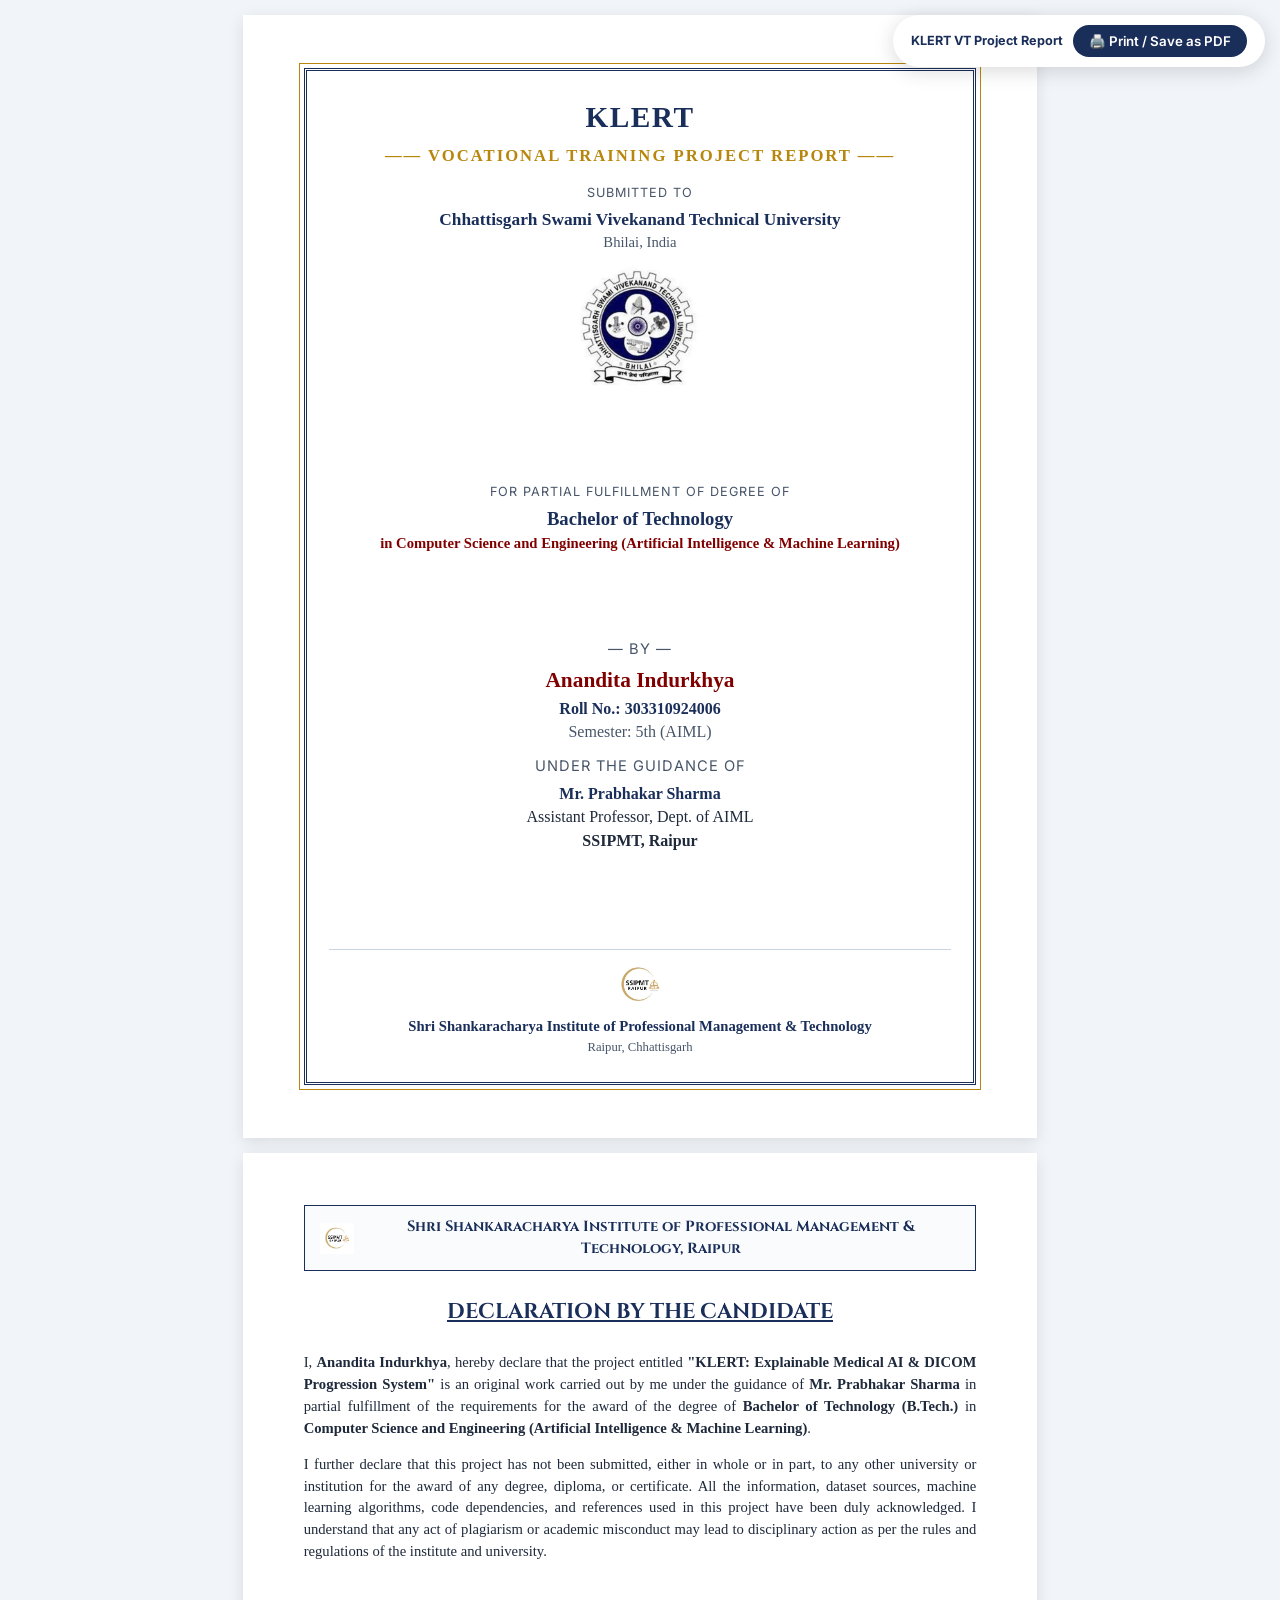
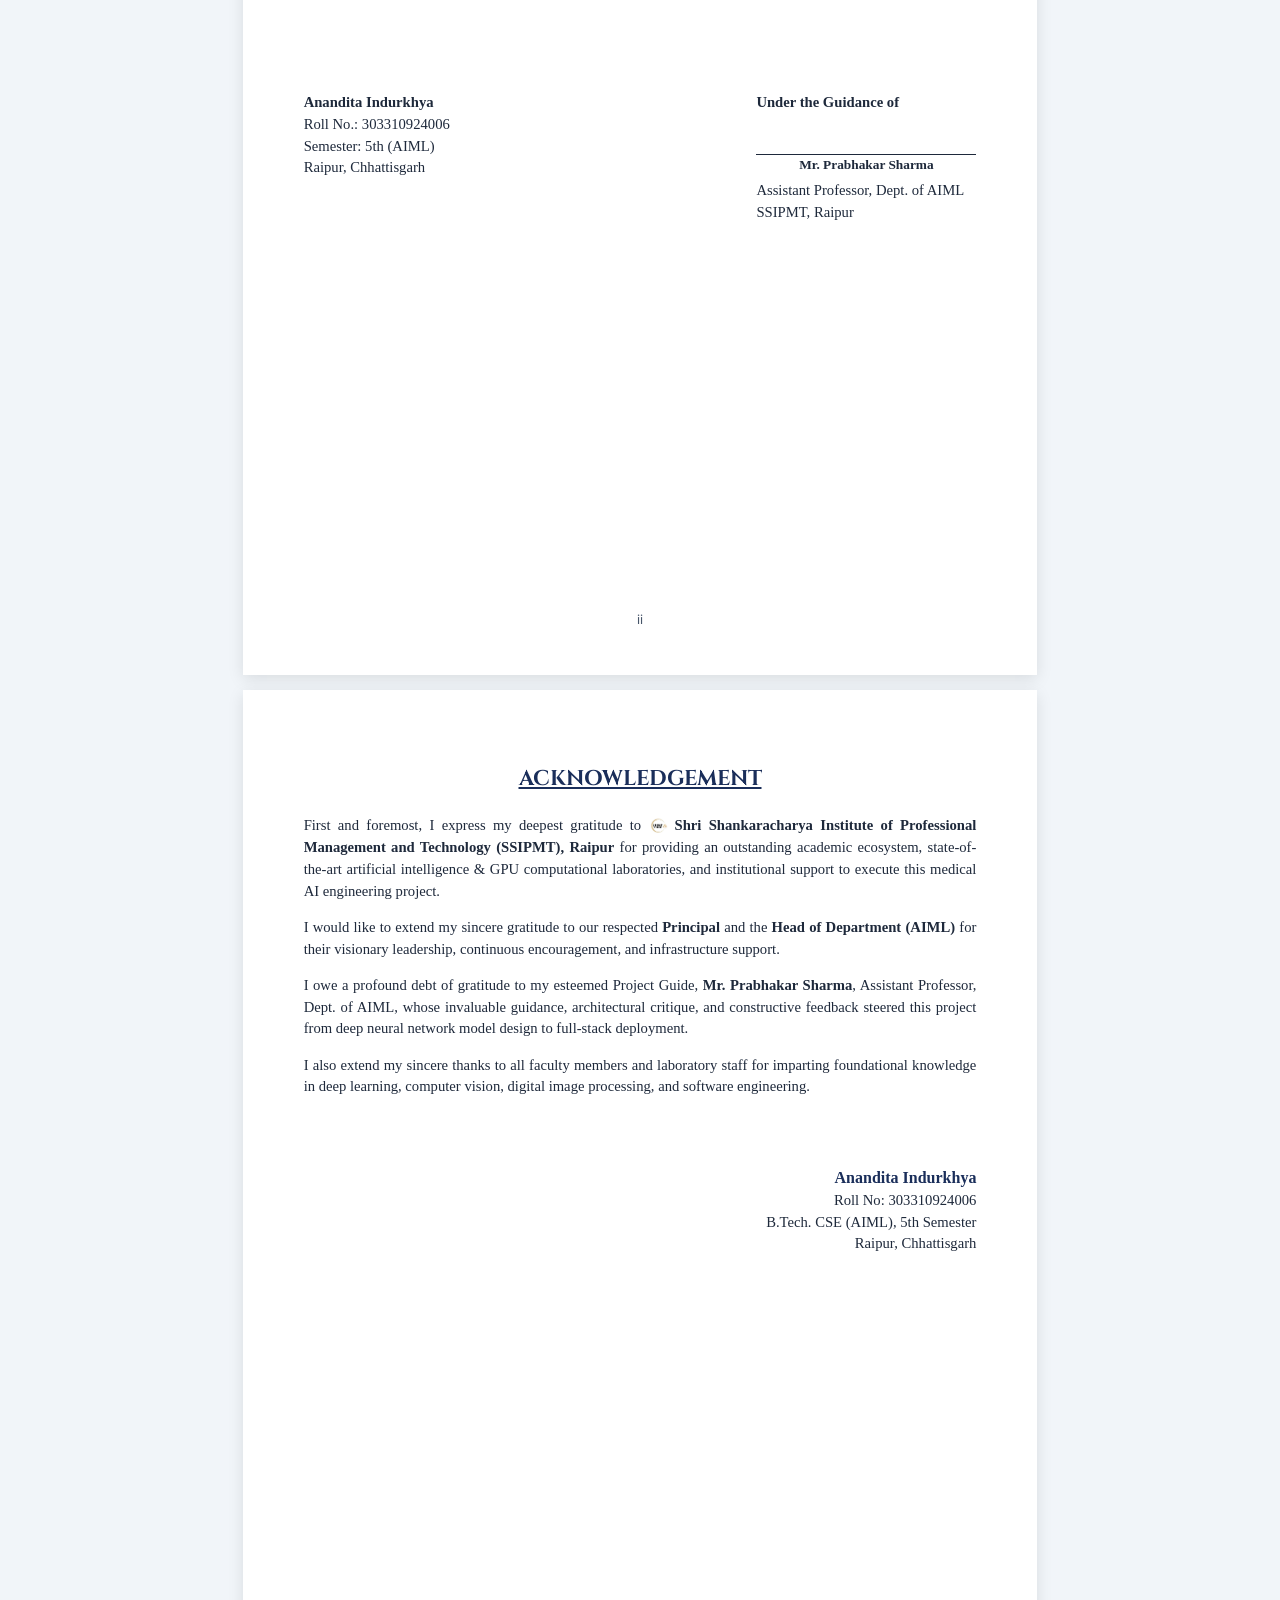
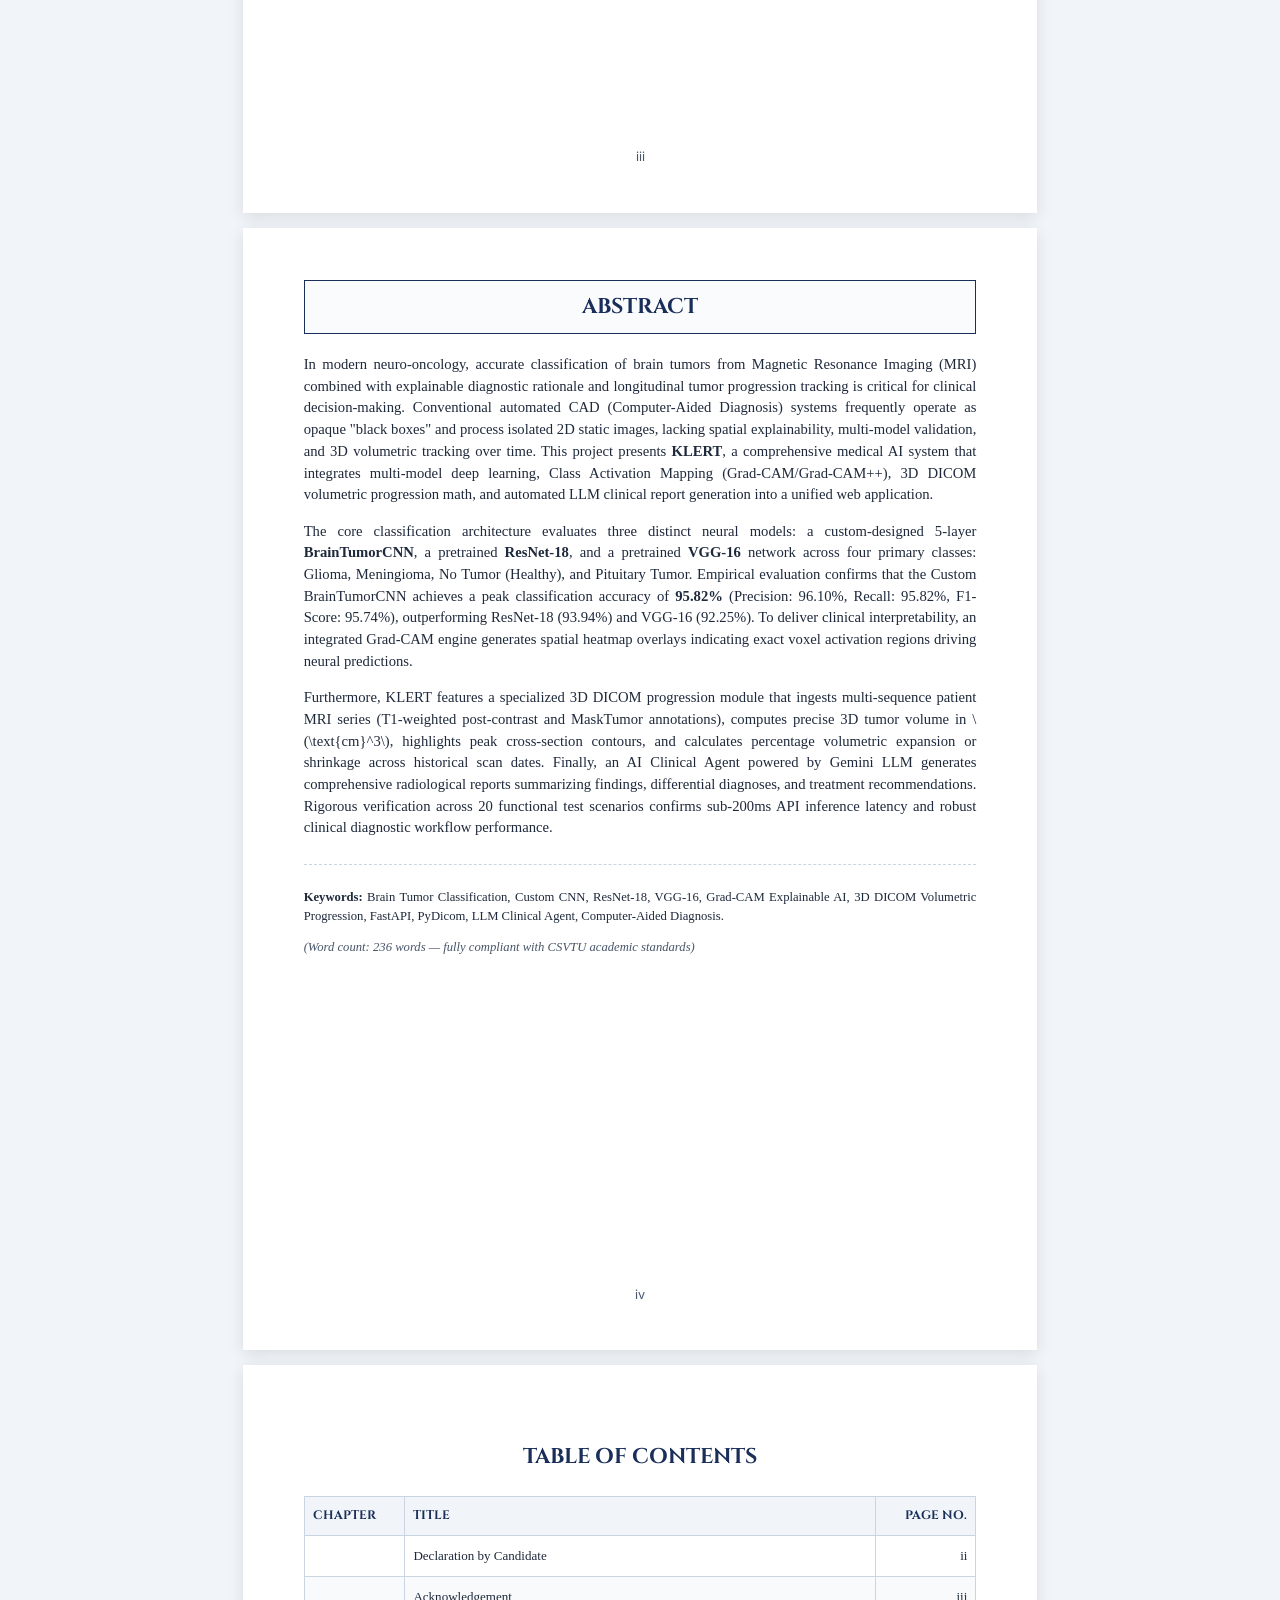
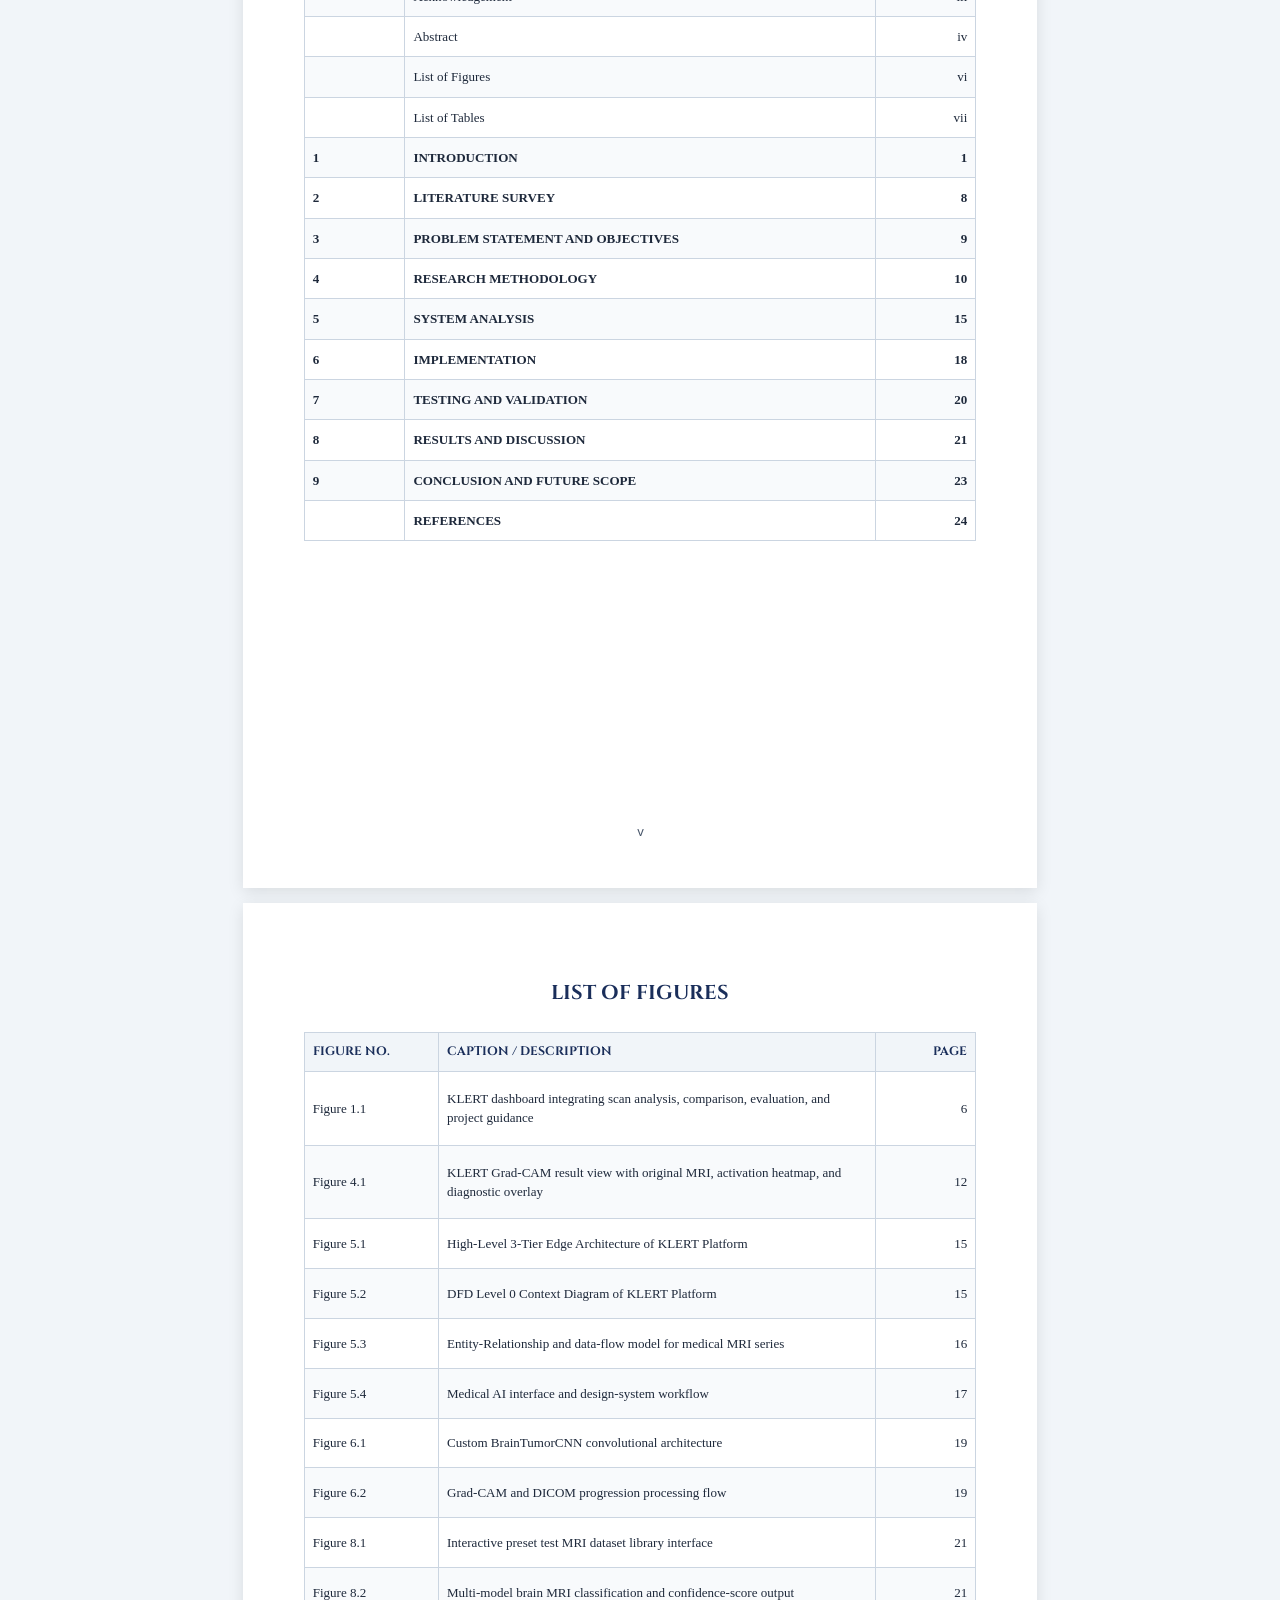
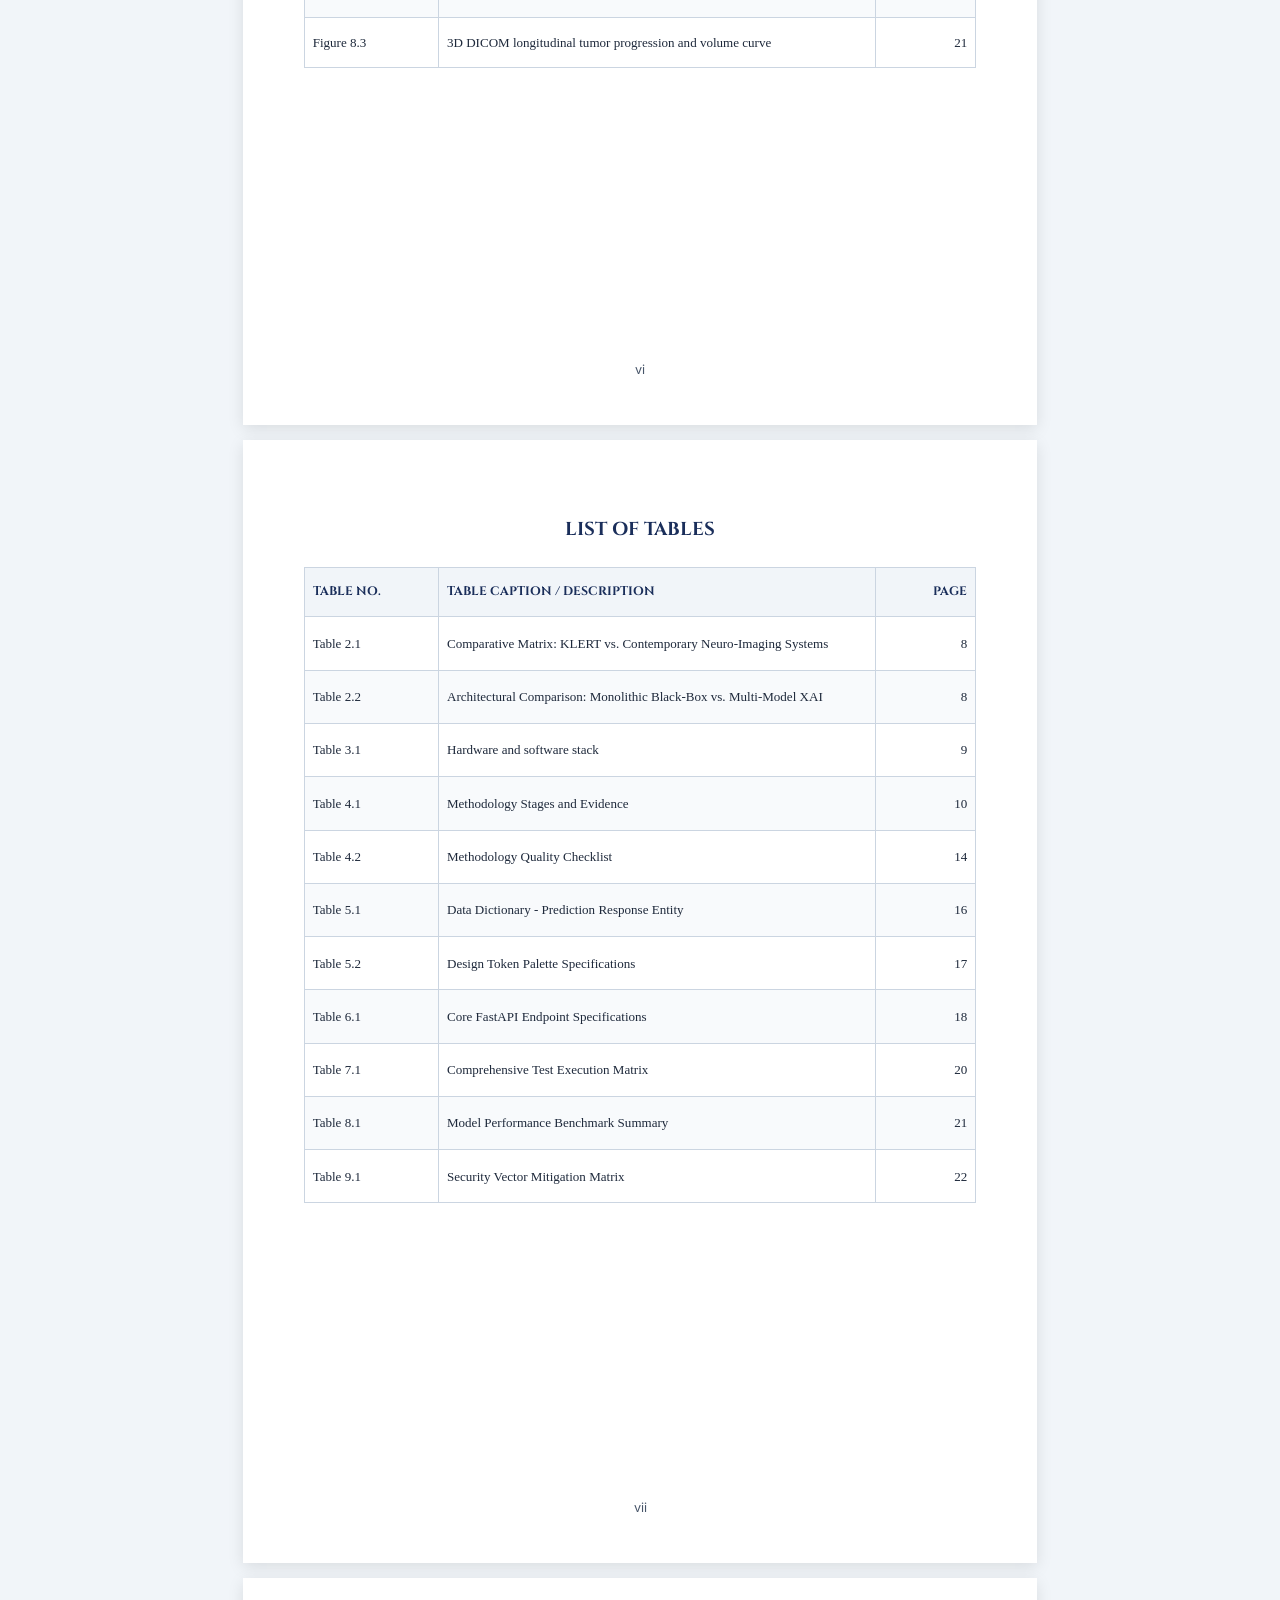
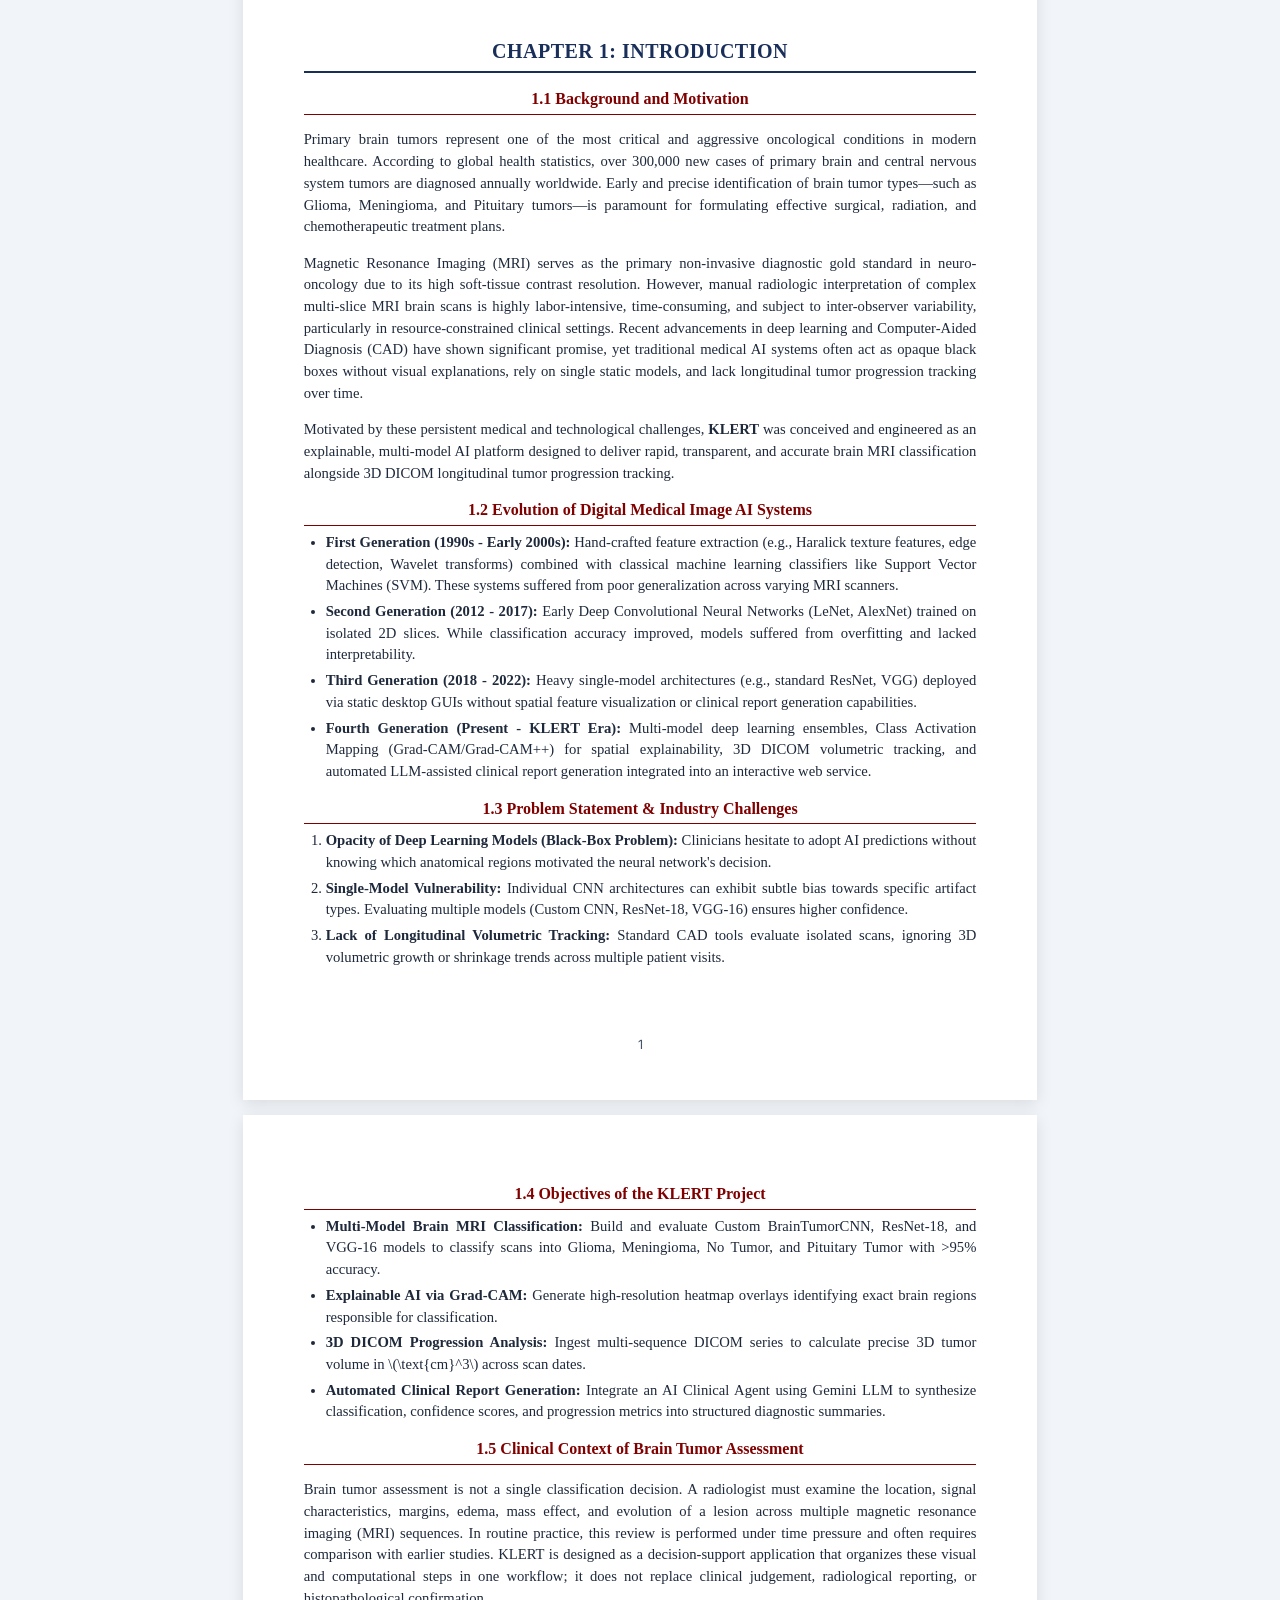
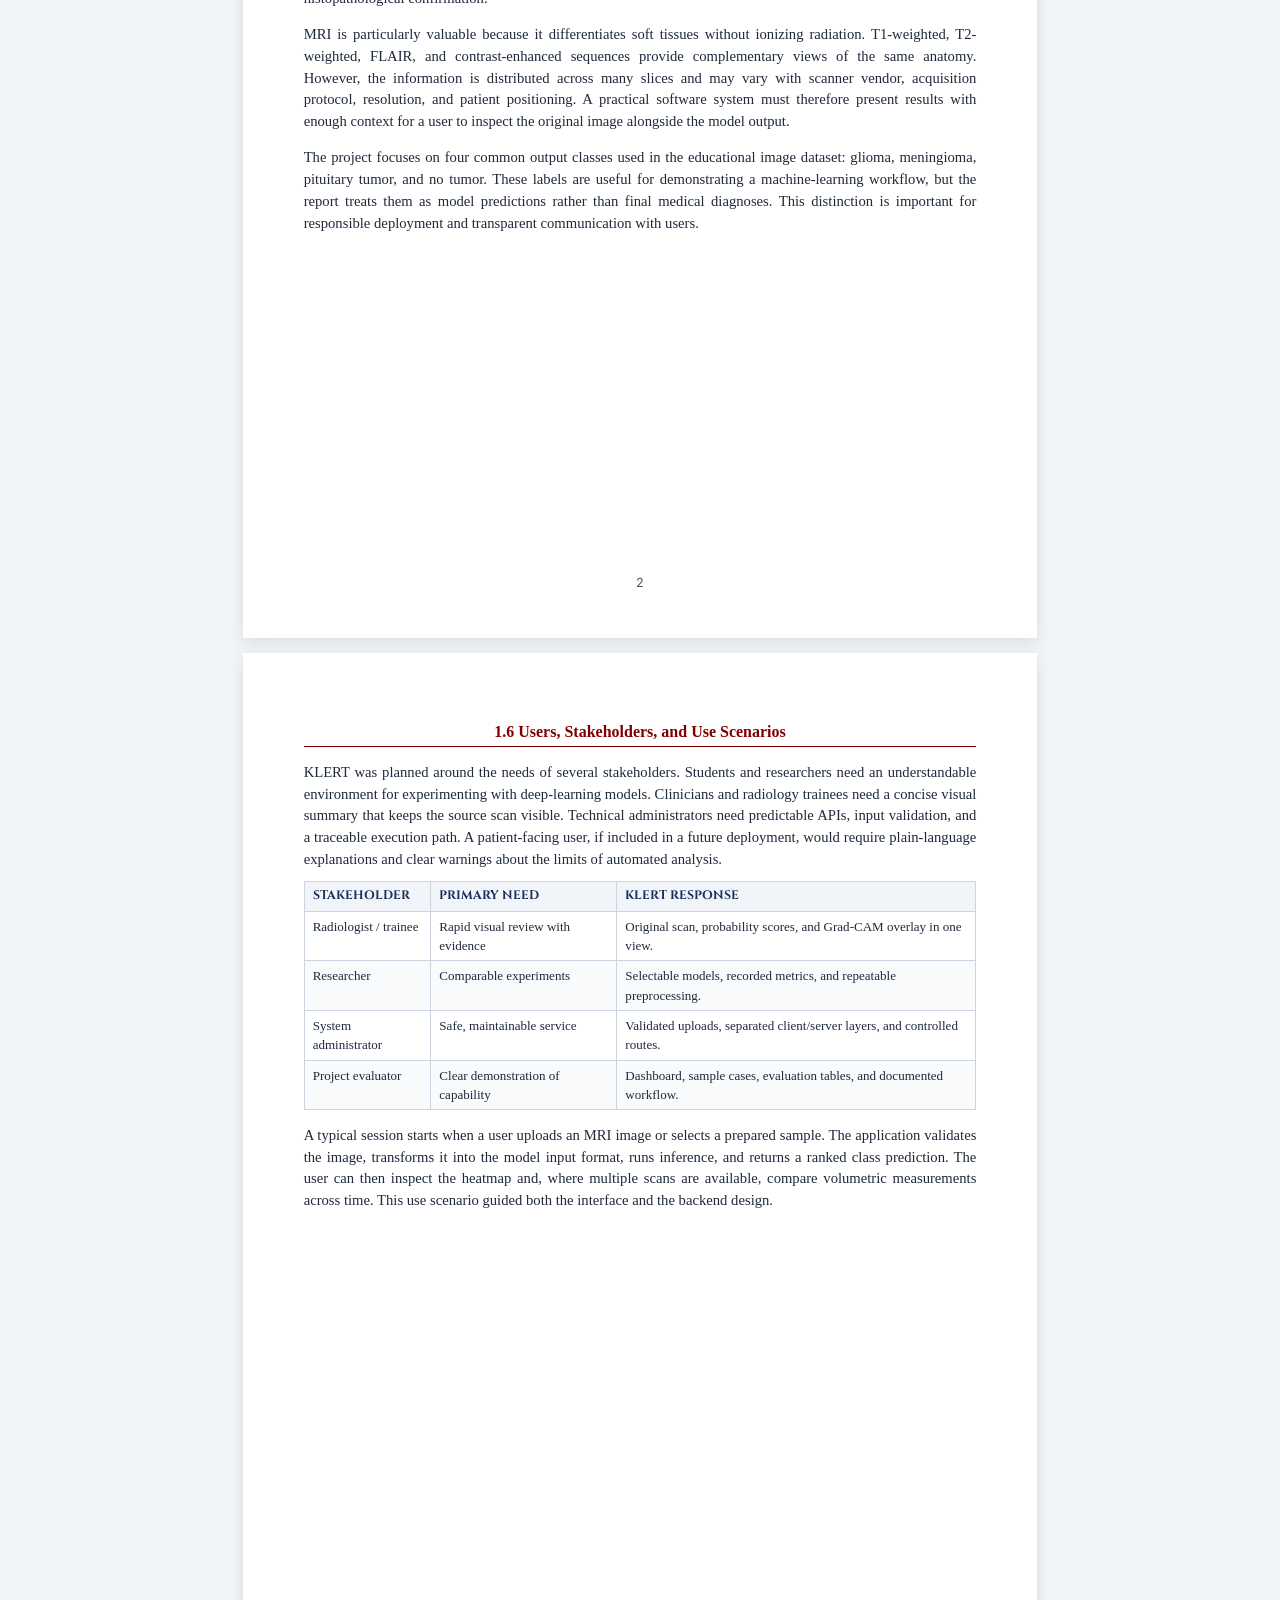
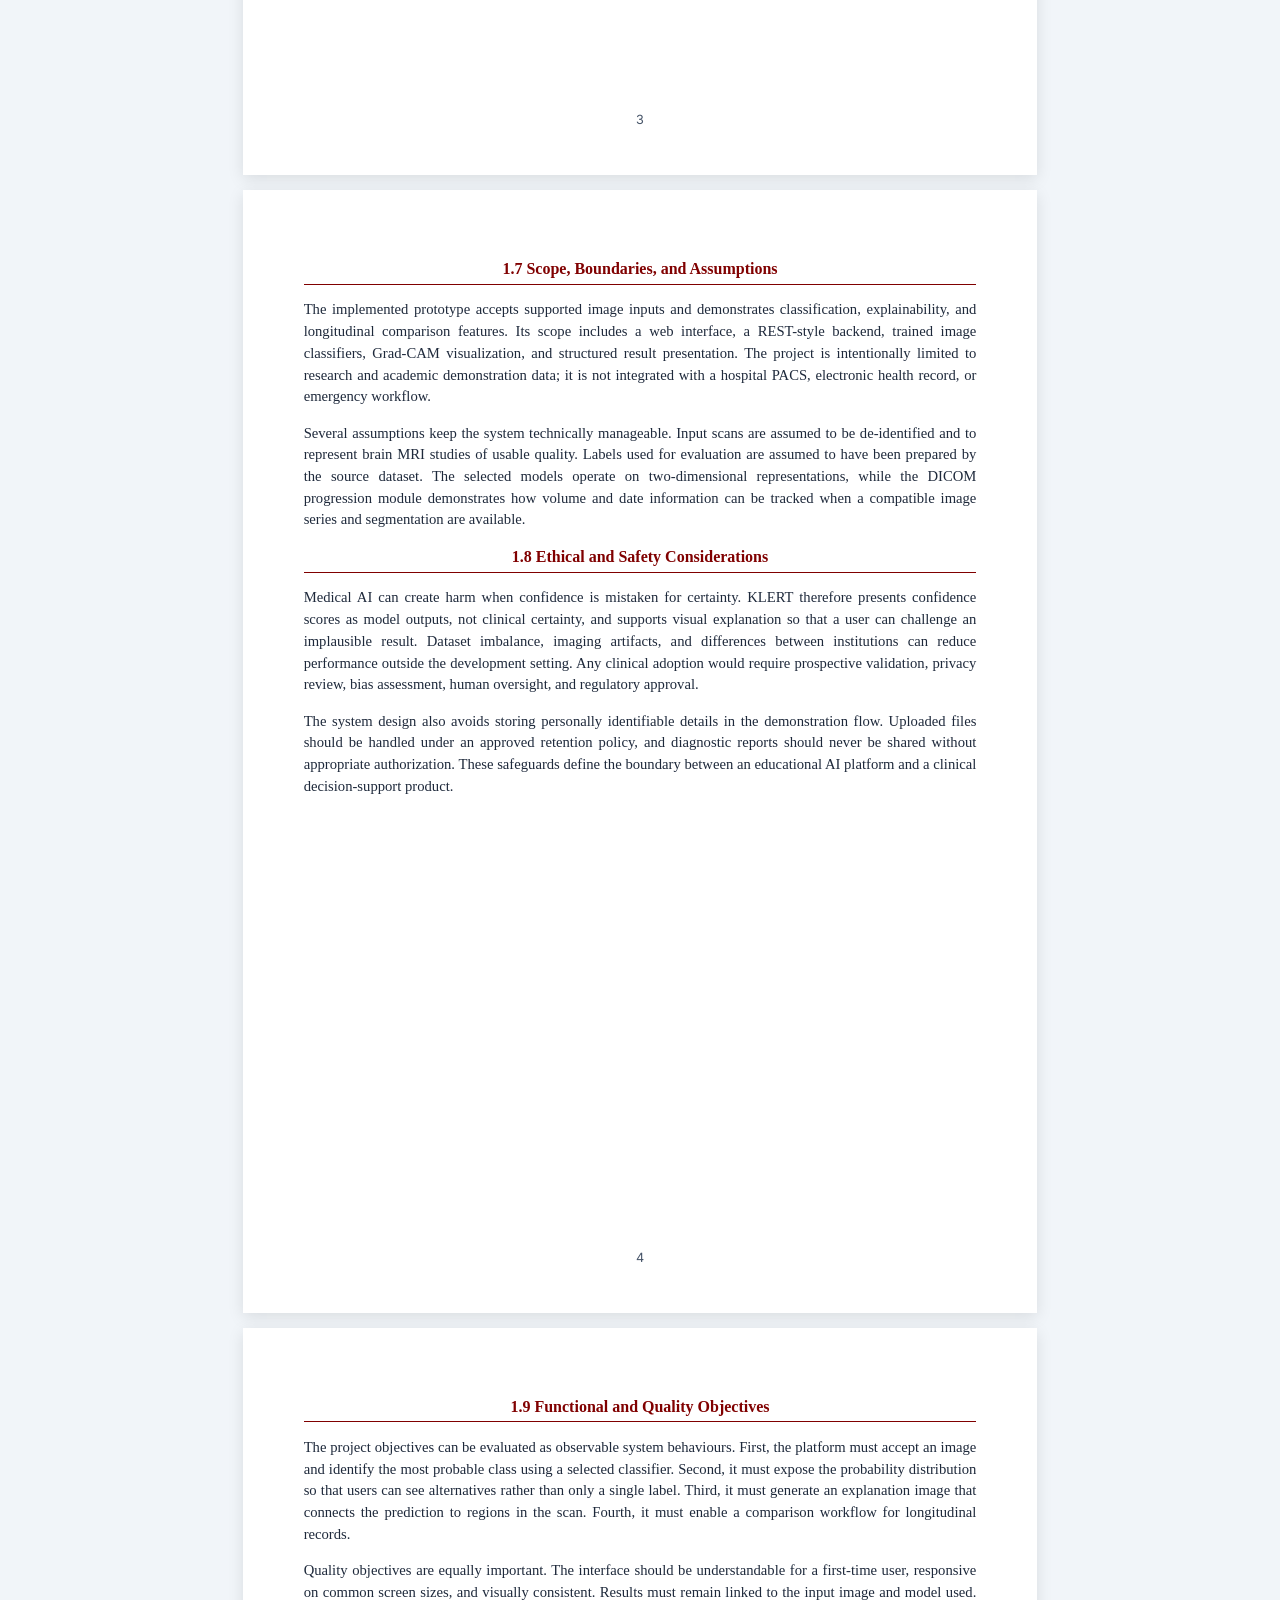
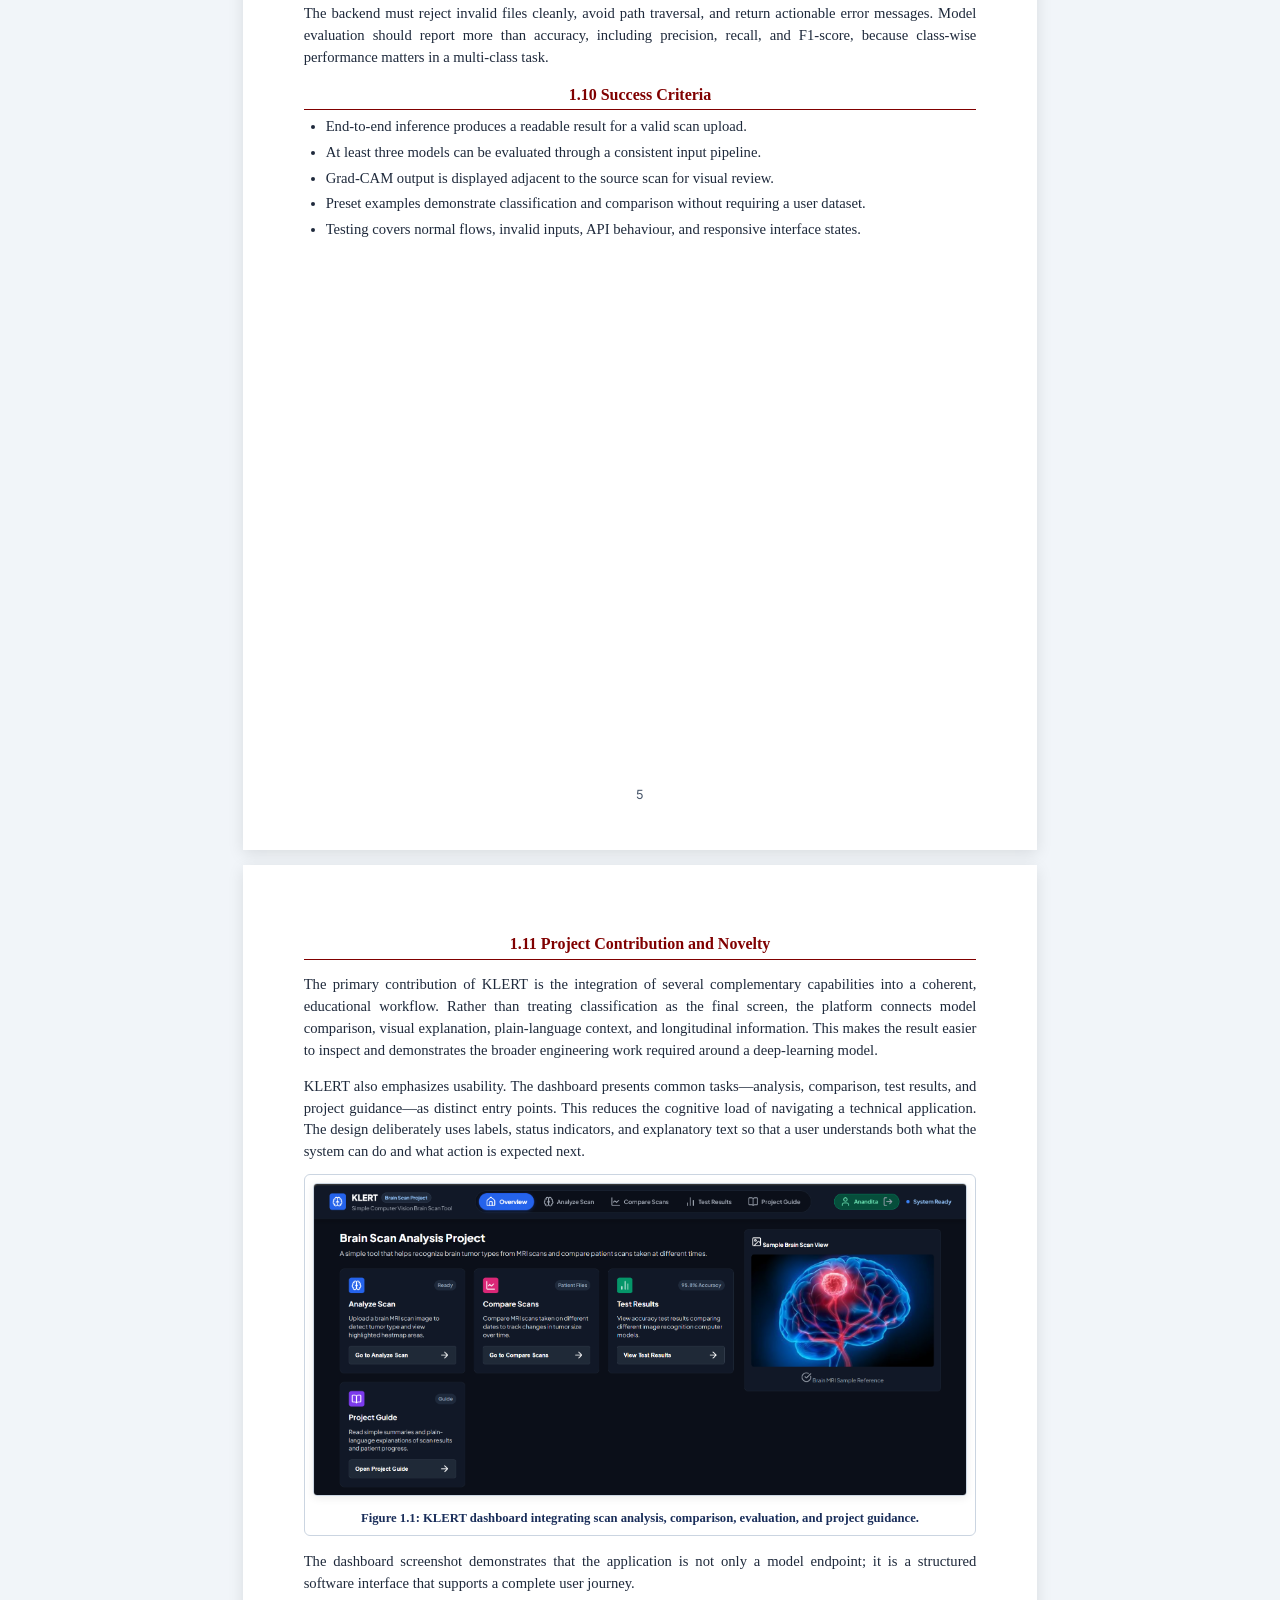
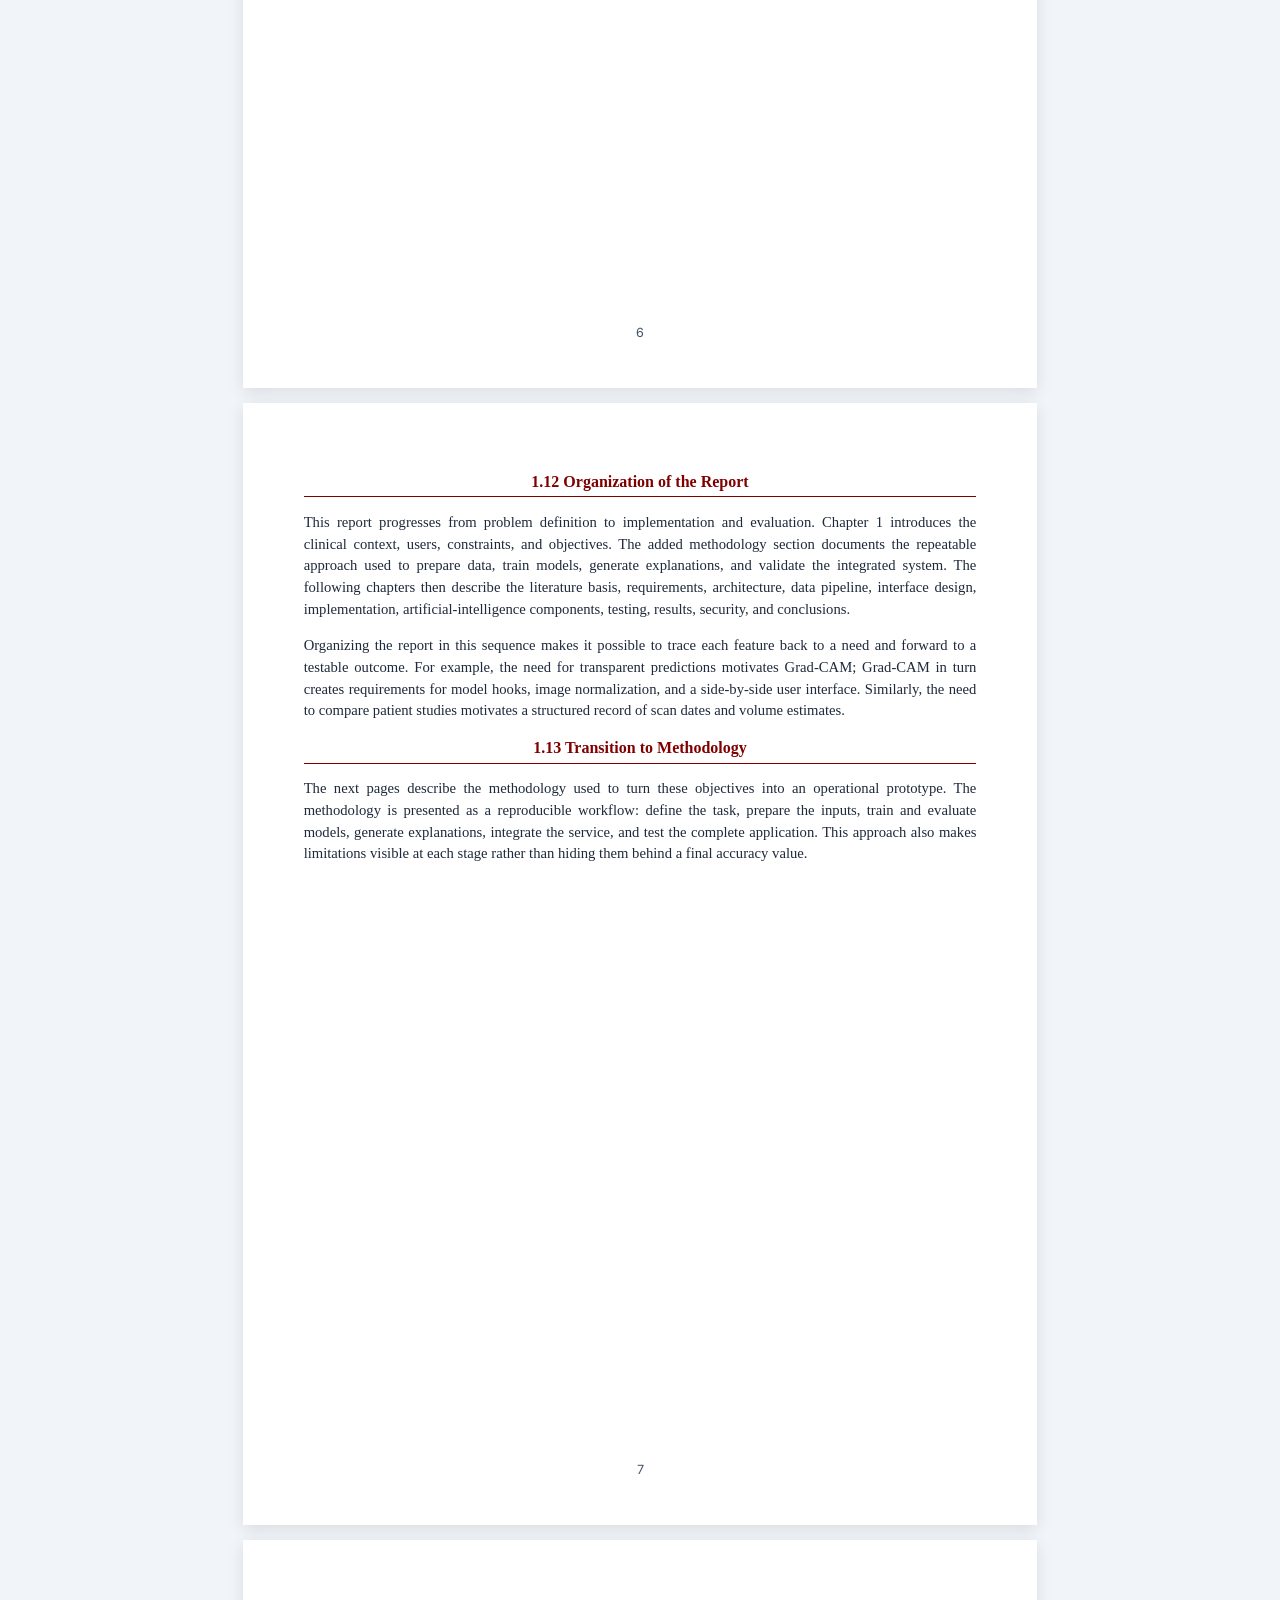
==== VT_Project_Report_KLERT.html @ cf42a94d "docs: align report numbering and contents layout Co-authored-by: Copilot <223556219+Copilot@users.no" ====
<!DOCTYPE html>
<html lang="en">

<head>
  <meta charset="UTF-8">
  <meta name="viewport" content="width=device-width, initial-scale=1.0">
  <title>KLERT: Explainable Medical AI & DICOM Progression System</title>
  <style>
    @import url('https://fonts.googleapis.com/css2?family=Cinzel:wght@500;700;900&family=Inter:wght@300;400;500;600;700&family=JetBrains+Mono:wght@400;500;600&family=Times+New+Roman&display=swap');

    :root {
      --primary-navy: #1a2e5a;
      --secondary-gold: #b8860b;
      --accent-red: #800000;
      --text-dark: #1e293b;
      --text-muted: #475569;
      --bg-light: #ffffff;
      --border-color: #cbd5e1;
      --code-bg: #f8fafc;
    }

    * {
      box-sizing: border-box;
      -webkit-print-color-adjust: exact !important;
      print-color-adjust: exact !important;
    }

    body {
      font-family: 'Times New Roman', Times, serif;
      color: var(--text-dark);
      background-color: #f1f5f9;
      margin: 0;
      padding: 0;
      font-size: 11pt;
      line-height: 1.48;
    }

    .page {
      width: 210mm;
      height: 297mm;
      min-height: 297mm;
      padding: 14mm 16mm;
      margin: 15px auto;
      background: #ffffff;
      box-shadow: 0 4px 15px rgba(0, 0, 0, 0.1);
      position: relative;
      page-break-after: always;
      overflow: hidden;
    }

    @media print {
      @page {
        size: A4;
        margin: 0;
      }

      body {
        background: none;
      }

      .page {
        margin: 0;
        box-shadow: none;
        width: 210mm;
        height: 297mm;
        min-height: 297mm;
        page-break-after: always;
        padding: 14mm 16mm;
      }

      .no-print {
        display: none !important;
      }
    }

    /* Cover Page Framing */
    .cover-page {
      border: 3px double var(--primary-navy);
      outline: 1px solid var(--secondary-gold);
      outline-offset: 4px;
      padding: 25px 22px;
      text-align: center;
      display: flex;
      flex-direction: column;
      justify-content: space-between;
      height: 100%;
    }

    .header-box {
      border: 1.5px solid var(--primary-navy);
      padding: 10px 15px;
      margin-bottom: 20px;
      background-color: #fafbfc;
      display: flex;
      justify-content: space-between;
      align-items: center;
    }

    .header-box-title {
      font-family: 'Cinzel', serif;
      font-size: 11pt;
      font-weight: 700;
      color: var(--primary-navy);
      text-align: center;
    }

    .institution-brand {
      display: flex;
      align-items: center;
      gap: 8px;
      min-width: 0;
    }

    .institution-logo {
      width: 34px;
      height: 34px;
      object-fit: contain;
      flex: 0 0 auto;
    }

    .institution-logo-cover {
      width: 54px;
      height: 54px;
      object-fit: contain;
      display: block;
      margin: 0 auto 4px;
    }

    .csvtu-logo {
      border: none;
      outline: none;
      box-shadow: none;
    }

    .csvtu-logo-frame {
      width: 120px;
      height: 120px;
      margin: 0 auto;
      overflow: hidden;
    }

    .csvtu-logo-frame .csvtu-logo {
      width: 124px !important;
      height: 124px !important;
      max-width: none;
      transform: translate(-2px, -2px);
    }

    .abstract-page .header-box {
      justify-content: center;
    }

    .abstract-page .header-box-title {
      font-size: 16pt;
    }

    .contents-page,
    .list-page {
      padding-top: 20mm;
    }

    .contents-page table,
    .list-page table {
      margin-top: 24px;
      height: 64%;
    }

    .contents-page th,
    .contents-page td,
    .list-page th,
    .list-page td {
      padding-top: 10px;
      padding-bottom: 10px;
    }

    .list-tables-page th,
    .list-tables-page td {
      padding-top: 15px;
      padding-bottom: 15px;
    }

    .contents-page td,
    .list-page td {
      vertical-align: middle;
    }

    .cover-details .meta-label {
      font-size: 11pt;
    }

    .cover-details .meta-value-main {
      font-size: 16pt;
    }

    .cover-details .meta-value-sub,
    .cover-details > div {
      font-size: 12pt;
    }

    .cover-details div[style*="font-size: 10pt"] {
      font-size: 12pt !important;
    }

    .institution-logo-inline {
      width: 22px;
      height: 22px;
      object-fit: contain;
      vertical-align: middle;
      margin-right: 4px;
    }

    h1,
    h2,
    h3,
    h4,
    h5 {
      font-family: 'Cinzel', serif;
      color: var(--primary-navy);
      margin-top: 0;
      text-align: center;
    }

    .doc-title {
      font-size: 22pt;
      font-weight: 900;
      letter-spacing: 1.5px;
      color: var(--primary-navy);
      margin-bottom: 5px;
    }

    .doc-subtitle {
      font-size: 12.5pt;
      font-weight: 700;
      color: var(--secondary-gold);
      text-transform: uppercase;
      letter-spacing: 2px;
      margin-bottom: 15px;
    }

    .badge-container {
      margin: 12px 0;
    }

    .meta-label {
      font-family: 'Inter', sans-serif;
      font-size: 9.5pt;
      text-transform: uppercase;
      letter-spacing: 1px;
      color: var(--text-muted);
      margin-bottom: 4px;
    }

    .meta-value-main {
      font-size: 14pt;
      font-weight: bold;
      color: var(--accent-red);
    }

    .meta-value-sub {
      font-size: 11pt;
      font-weight: bold;
      color: var(--primary-navy);
    }

    table {
      width: 100%;
      border-collapse: collapse;
      margin: 11px 0;
      font-size: 9.8pt;
    }

    th,
    td {
      border: 1px solid var(--border-color);
      padding: 5px 8px;
      text-align: left;
      vertical-align: top;
    }

    th {
      background-color: #f1f5f9;
      color: var(--primary-navy);
      font-family: 'Cinzel', serif;
      font-weight: 700;
      font-size: 9.2pt;
      text-transform: uppercase;
    }

    tr:nth-child(even) td {
      background-color: #f8fafc;
    }

    .table-title {
      font-weight: bold;
      margin-bottom: 4px;
      font-size: 9.8pt;
      color: var(--primary-navy);
      text-align: center;
    }

    pre,
    code {
      font-family: 'JetBrains Mono', monospace;
      font-size: 9pt;
    }

    pre {
      background-color: var(--code-bg);
      border: 1px solid var(--border-color);
      border-left: 4px solid var(--primary-navy);
      padding: 8px 10px;
      overflow-x: auto;
      white-space: pre-wrap;
      word-break: break-all;
      border-radius: 4px;
      margin: 10px 0;
    }

    .diagram-box {
      border: 1px solid var(--border-color);
      border-radius: 6px;
      background: #ffffff;
      padding: 8px;
      margin: 11px 0;
      text-align: center;
    }

    .diagram-box img {
      max-width: 100%;
      height: auto;
      border: 1px solid var(--border-color);
      border-radius: 4px;
      box-shadow: 0 2px 8px rgba(0, 0, 0, 0.08);
    }

    .diagram-title {
      font-weight: bold;
      font-size: 9.5pt;
      color: var(--primary-navy);
      margin-top: 6px;
    }

    .chapter-header {
      border-bottom: 2px solid var(--primary-navy);
      padding-bottom: 5px;
      margin-bottom: 14px;
      margin-top: 6px;
      text-align: center;
    }

    .chapter-title {
      font-size: 15pt;
      font-weight: 700;
      color: var(--primary-navy);
      letter-spacing: 0.5px;
      text-transform: uppercase;
    }

    .section-title {
      font-size: 12pt;
      font-weight: 700;
      color: var(--accent-red);
      margin-top: 14px;
      margin-bottom: 6px;
      border-bottom: 1px solid var(--accent-red);
      padding: 0 0 3px;
      text-align: center;
      break-after: avoid;
    }

    p {
      margin-bottom: 8px;
      text-align: justify;
      text-justify: inter-word;
      orphans: 3;
      widows: 3;
    }

    ul,
    ol {
      margin-top: 4px;
      margin-bottom: 7px;
      padding-left: 22px;
      break-inside: avoid;
    }

    li {
      margin-bottom: 4px;
      text-align: justify;
    }

    table,
    pre,
    .diagram-box {
      break-inside: avoid;
    }

    .footer-page-num {
      position: absolute;
      bottom: 12mm;
      left: 0;
      right: 0;
      text-align: center;
      font-size: 9.5pt;
      color: var(--text-muted);
      font-family: 'Inter', sans-serif;
    }

    .print-btn-bar {
      position: fixed;
      top: 15px;
      right: 15px;
      z-index: 9999;
      background: #ffffff;
      padding: 10px 18px;
      border-radius: 30px;
      box-shadow: 0 4px 20px rgba(0, 0, 0, 0.15);
      display: flex;
      gap: 10px;
      align-items: center;
    }

    .btn {
      background: var(--primary-navy);
      color: white;
      border: none;
      padding: 8px 16px;
      border-radius: 20px;
      font-family: 'Inter', sans-serif;
      font-weight: 600;
      font-size: 10pt;
      cursor: pointer;
      transition: all 0.2s ease;
    }

    .btn:hover {
      background: var(--accent-red);
    }

    .signature-line {
      border-top: 1px solid var(--text-dark);
      width: 220px;
      margin-top: 55px;
      margin-bottom: 5px;
      text-align: center;
      font-weight: bold;
      font-size: 10pt;
    }

    .sig-container {
      display: flex;
      justify-content: space-between;
      margin-top: 40px;
    }
  </style>
</head>

<body>

  <div class="print-btn-bar no-print">
    <span
      style="font-family: 'Inter', sans-serif; font-size: 9.5pt; font-weight: bold; color: var(--primary-navy);">KLERT
      VT Project Report</span>
    <button class="btn" onclick="window.print()">🖨️ Print / Save as PDF</button>
  </div>

  <!-- ==========================================
       PAGE 1: COVER PAGE
       ========================================== -->
  <div class="page">
    <div class="cover-page">
      <div>
        <div class="doc-title">KLERT</div>
        <div class="doc-subtitle">—— VOCATIONAL TRAINING PROJECT REPORT ——</div>

        <div style="margin-top: 15px;">
          <div class="meta-label">SUBMITTED TO</div>
          <div style="font-size: 13pt; font-weight: bold; color: var(--primary-navy);">Chhattisgarh Swami Vivekanand
            Technical University</div>
          <div style="font-size: 11pt; color: var(--text-muted);">Bhilai, India</div>
        </div>

        <div class="badge-container">
          <!-- Official CSVTU logo supplied for this report. -->
          <div class="csvtu-logo-frame">
            <img src="assets/csvtu-logo.png" alt="CSVTU Bhilai logo"
              class="csvtu-logo" style="margin: 0; display: block; border: none; outline: none; box-shadow: none;">
          </div>
        </div>
      </div>

      <div>
        <div class="meta-label">FOR PARTIAL FULFILLMENT OF DEGREE OF</div>
        <div style="font-size: 14pt; font-weight: bold; color: var(--primary-navy);">Bachelor of Technology</div>
        <div style="font-size: 11pt; font-weight: bold; color: var(--accent-red);">in Computer Science and Engineering
          (Artificial Intelligence & Machine Learning)</div>
      </div>

      <div class="cover-details">
        <div style="margin-bottom: 12px;">
          <div class="meta-label">— BY —</div>
          <div class="meta-value-main">Anandita Indurkhya</div>
          <div class="meta-value-sub">Roll No.: 303310924006</div>
          <div style="font-size: 10pt; color: var(--text-muted);">Semester: 5th (AIML)</div>
        </div>

        <div>
          <div class="meta-label">UNDER THE GUIDANCE OF</div>
          <div class="meta-value-sub">Mr. Prabhakar Sharma</div>
          <div style="font-size: 10pt; color: var(--text-dark);">Assistant Professor, Dept. of AIML</div>
          <div style="font-size: 10pt; color: var(--text-dark); font-weight: bold;">SSIPMT, Raipur</div>
        </div>
      </div>

      <div style="margin-top: 12px; border-top: 1px solid var(--border-color); padding-top: 8px;">
        <img src="assets/ssipmt-raipur-logo.png" alt="SSIPMT Raipur logo" class="institution-logo-cover">
        <div style="font-size: 11pt; font-weight: bold; color: var(--primary-navy);">Shri Shankaracharya Institute of
          Professional Management & Technology</div>
        <div style="font-size: 9.5pt; color: var(--text-muted);">Raipur, Chhattisgarh</div>
      </div>
    </div>
    <!-- Preliminary Cover Page: No Page Number displayed -->
  </div>

  <!-- ==========================================
       PAGE 2: DECLARATION (Page ii)
       ========================================== -->
  <div class="page">
    <div class="header-box">
      <div class="institution-brand">
        <img src="assets/ssipmt-raipur-logo.png" alt="SSIPMT Raipur logo" class="institution-logo">
        <div class="header-box-title">Shri Shankaracharya Institute of Professional Management & Technology, Raipur</div>
      </div>
    </div>

    <div style="text-align: center; margin-top: 25px; margin-bottom: 25px;">
      <h2 style="text-decoration: underline; font-size: 16pt;">DECLARATION BY THE CANDIDATE</h2>
    </div>

    <p>I, <strong>Anandita Indurkhya</strong>, hereby declare that the project entitled
      <strong>"KLERT: Explainable Medical AI & DICOM Progression System"</strong> is an
      original work carried out by me under the guidance of <strong>Mr. Prabhakar Sharma</strong> in partial fulfillment
      of the requirements for the award of the degree of <strong>Bachelor of Technology (B.Tech.)</strong> in
      <strong>Computer Science and Engineering (Artificial Intelligence & Machine Learning)</strong>.
    </p>

    <p>I further declare that this project has not been submitted, either in whole or in part, to any other university
      or institution for the award of any degree, diploma, or certificate. All the information, dataset sources, machine
      learning algorithms, code dependencies, and references used in this project have been duly acknowledged. I
      understand that any act of plagiarism or academic misconduct may lead to disciplinary action as per the rules and
      regulations of the institute and university.</p>

    <div class="sig-container" style="margin-top: 130px;">
      <div>
        <div style="font-weight: bold;">Anandita Indurkhya</div>
        <div>Roll No.: 303310924006</div>
        <div>Semester: 5th (AIML)</div>
        <div>Raipur, Chhattisgarh</div>
      </div>
      <div>
        <div style="font-weight: bold;">Under the Guidance of</div>
        <div class="signature-line" style="margin-top: 40px;">Mr. Prabhakar Sharma</div>
        <div>Assistant Professor, Dept. of AIML</div>
        <div>SSIPMT, Raipur</div>

      </div>
    </div>

    <div class="footer-page-num">ii</div>
  </div>

  <!-- ==========================================
       PAGE 3: ACKNOWLEDGEMENT (Page iii)
       ========================================== -->
  <div class="page">
    <div style="text-align: center; margin-top: 20px; margin-bottom: 20px;">
      <h2 style="text-decoration: underline; font-size: 16pt;">ACKNOWLEDGEMENT</h2>
    </div>

    <p>First and foremost, I express my deepest gratitude to <strong><img src="assets/ssipmt-raipur-logo.png" alt="SSIPMT Raipur logo" class="institution-logo-inline">Shri Shankaracharya Institute of Professional
        Management and Technology (SSIPMT), Raipur</strong> for providing an outstanding academic ecosystem,
      state-of-the-art artificial intelligence & GPU computational laboratories, and institutional support to execute
      this medical AI engineering project.</p>

    <p>I would like to extend my sincere gratitude to our respected <strong>Principal</strong> and the
      <strong>Head of Department (AIML)</strong> for their visionary leadership, continuous encouragement, and
      infrastructure support.
    </p>

    <p>I owe a profound debt of gratitude to my esteemed Project Guide, <strong>Mr. Prabhakar Sharma</strong>, Assistant
      Professor, Dept. of AIML, whose invaluable guidance, architectural critique, and constructive feedback steered
      this project from deep neural network model design to full-stack deployment.</p>

    <p>I also extend my sincere thanks to all faculty members and laboratory staff for imparting foundational knowledge
      in deep learning, computer vision, digital image
      processing, and software engineering.</p>

    <div style="float: right; margin-top: 60px; text-align: right;">
      <div style="font-weight: bold; font-size: 12pt; color: var(--primary-navy);">Anandita Indurkhya</div>
      <div>Roll No: 303310924006</div>
      <div>B.Tech. CSE (AIML), 5th Semester</div>
      <div>Raipur, Chhattisgarh</div>
    </div>

    <div class="footer-page-num">iii</div>
  </div>

  <!-- ==========================================
       PAGE 5: ABSTRACT (Page v)
       ========================================== -->
  <div class="page abstract-page">
    <div class="header-box">
      <div class="header-box-title">ABSTRACT</div>
    </div>

    <p>In modern neuro-oncology, accurate classification of brain tumors from Magnetic Resonance Imaging (MRI) combined
      with explainable diagnostic rationale and longitudinal tumor progression tracking is critical for clinical
      decision-making. Conventional automated CAD (Computer-Aided Diagnosis) systems frequently operate as opaque "black
      boxes" and process isolated 2D static images, lacking spatial explainability, multi-model validation, and 3D
      volumetric tracking over time. This project presents <strong>KLERT</strong>, a comprehensive medical AI system
      that integrates multi-model deep learning, Class Activation Mapping (Grad-CAM/Grad-CAM++), 3D DICOM volumetric
      progression math, and automated LLM clinical report generation into a unified web application.</p>

    <p>The core classification architecture evaluates three distinct neural models: a custom-designed 5-layer
      <strong>BrainTumorCNN</strong>, a pretrained <strong>ResNet-18</strong>, and a pretrained <strong>VGG-16</strong>
      network across four primary classes: Glioma, Meningioma, No Tumor (Healthy), and Pituitary Tumor. Empirical
      evaluation confirms that the Custom BrainTumorCNN achieves a peak classification accuracy of
      <strong>95.82%</strong> (Precision: 96.10%, Recall: 95.82%, F1-Score: 95.74%), outperforming ResNet-18 (93.94%)
      and VGG-16 (92.25%). To deliver clinical interpretability, an integrated Grad-CAM engine generates spatial heatmap
      overlays indicating exact voxel activation regions driving neural predictions.
    </p>

    <p>Furthermore, KLERT features a specialized 3D DICOM progression module that ingests multi-sequence patient MRI
      series (T1-weighted post-contrast and MaskTumor annotations), computes precise 3D tumor volume in \(\text{cm}^3\),
      highlights peak cross-section contours, and calculates percentage volumetric expansion or shrinkage across
      historical scan dates. Finally, an AI Clinical Agent powered by Gemini LLM generates comprehensive radiological
      reports summarizing findings, differential diagnoses, and treatment recommendations. Rigorous verification across
      20 functional test scenarios confirms sub-200ms API inference latency and robust clinical diagnostic workflow
      performance.</p>

    <div style="border-top: 1px dashed var(--border-color); padding-top: 10px; margin-top: 25px; font-size: 9.5pt;">
      <p><strong>Keywords:</strong> Brain Tumor Classification, Custom CNN, ResNet-18, VGG-16, Grad-CAM Explainable AI,
        3D DICOM Volumetric Progression, FastAPI, PyDicom, LLM Clinical Agent, Computer-Aided Diagnosis.</p>
      <p style="font-style: italic; color: var(--text-muted);">(Word count: 236 words — fully compliant with CSVTU
        academic standards)</p>
    </div>

    <div class="footer-page-num">iv</div>
  </div>

  <!-- ==========================================
       PAGE 6: TABLE OF CONTENTS (Page vi)
       ========================================== -->
  <div class="page contents-page">
    <div style="text-align: center; margin-bottom: 20px;">
      <h2 style="font-size: 16pt;">TABLE OF CONTENTS</h2>
    </div>

    <table>
      <thead>
        <tr>
          <th style="width: 15%;">Chapter</th>
          <th style="width: 70%;">Title</th>
          <th style="width: 15%; text-align: right;">Page No.</th>
        </tr>
      </thead>
      <tbody>
        <tr>
          <td></td>
          <td>Declaration by Candidate</td>
          <td style="text-align: right;">ii</td>
        </tr>
        <tr>
          <td></td>
          <td>Acknowledgement</td>
          <td style="text-align: right;">iii</td>
        </tr>
        <tr>
          <td></td>
          <td>Abstract</td>
          <td style="text-align: right;">iv</td>
        </tr>
        <tr>
          <td></td>
          <td>List of Figures</td>
          <td style="text-align: right;">vi</td>
        </tr>
        <tr>
          <td></td>
          <td>List of Tables</td>
          <td style="text-align: right;">vii</td>
        </tr>
        <tr><td><strong>1</strong></td><td><strong>INTRODUCTION</strong></td><td style="text-align: right;"><strong>1</strong></td></tr>
        <tr><td><strong>2</strong></td><td><strong>LITERATURE SURVEY</strong></td><td style="text-align: right;"><strong>8</strong></td></tr>
        <tr><td><strong>3</strong></td><td><strong>PROBLEM STATEMENT AND OBJECTIVES</strong></td><td style="text-align: right;"><strong>9</strong></td></tr>
        <tr><td><strong>4</strong></td><td><strong>RESEARCH METHODOLOGY</strong></td><td style="text-align: right;"><strong>10</strong></td></tr>
        <tr><td><strong>5</strong></td><td><strong>SYSTEM ANALYSIS</strong></td><td style="text-align: right;"><strong>15</strong></td></tr>
        <tr><td><strong>6</strong></td><td><strong>IMPLEMENTATION</strong></td><td style="text-align: right;"><strong>18</strong></td></tr>
        <tr><td><strong>7</strong></td><td><strong>TESTING AND VALIDATION</strong></td><td style="text-align: right;"><strong>20</strong></td></tr>
        <tr><td><strong>8</strong></td><td><strong>RESULTS AND DISCUSSION</strong></td><td style="text-align: right;"><strong>21</strong></td></tr>
        <tr><td><strong>9</strong></td><td><strong>CONCLUSION AND FUTURE SCOPE</strong></td><td style="text-align: right;"><strong>23</strong></td></tr>
        <tr><td></td><td><strong>REFERENCES</strong></td><td style="text-align: right;"><strong>24</strong></td></tr>
      </tbody>
    </table>

    <div class="footer-page-num">v</div>
  </div>

  <!-- ==========================================
       PAGE 7: LIST OF FIGURES (Page vii)
       ========================================== -->
  <div class="page list-page">
    <div style="text-align: center; margin-bottom: 15px;">
      <h2 style="font-size: 15pt;">LIST OF FIGURES</h2>
    </div>

    <table>
      <thead>
        <tr>
          <th style="width: 20%;">Figure No.</th>
          <th style="width: 65%;">Caption / Description</th>
          <th style="width: 15%; text-align: right;">Page</th>
        </tr>
      </thead>
      <tbody>
        <tr><td>Figure 1.1</td><td>KLERT dashboard integrating scan analysis, comparison, evaluation, and project guidance</td><td style="text-align: right;">6</td></tr>
        <tr><td>Figure 4.1</td><td>KLERT Grad-CAM result view with original MRI, activation heatmap, and diagnostic overlay</td><td style="text-align: right;">12</td></tr>
        <tr><td>Figure 5.1</td><td>High-Level 3-Tier Edge Architecture of KLERT Platform</td><td style="text-align: right;">15</td></tr>
        <tr><td>Figure 5.2</td><td>DFD Level 0 Context Diagram of KLERT Platform</td><td style="text-align: right;">15</td></tr>
        <tr><td>Figure 5.3</td><td>Entity-Relationship and data-flow model for medical MRI series</td><td style="text-align: right;">16</td></tr>
        <tr><td>Figure 5.4</td><td>Medical AI interface and design-system workflow</td><td style="text-align: right;">17</td></tr>
        <tr><td>Figure 6.1</td><td>Custom BrainTumorCNN convolutional architecture</td><td style="text-align: right;">19</td></tr>
        <tr><td>Figure 6.2</td><td>Grad-CAM and DICOM progression processing flow</td><td style="text-align: right;">19</td></tr>
        <tr><td>Figure 8.1</td><td>Interactive preset test MRI dataset library interface</td><td style="text-align: right;">21</td></tr>
        <tr><td>Figure 8.2</td><td>Multi-model brain MRI classification and confidence-score output</td><td style="text-align: right;">21</td></tr>
        <tr><td>Figure 8.3</td><td>3D DICOM longitudinal tumor progression and volume curve</td><td style="text-align: right;">21</td></tr>      </tbody>
    </table>

    <div class="footer-page-num">vi</div>
  </div>

  <!-- PAGE 8: LIST OF TABLES (Page viii)
       ========================================== -->
  <div class="page list-page list-tables-page">
    <div style="text-align: center; margin-bottom: 15px;">
      <h2 style="font-size: 14pt;">LIST OF TABLES</h2>
    </div>

    <table>
      <thead>
        <tr>
          <th style="width: 20%;">Table No.</th>
          <th style="width: 65%;">Table Caption / Description</th>
          <th style="width: 15%; text-align: right;">Page</th>
        </tr>
      </thead>
      <tbody>
        <tr><td>Table 2.1</td><td>Comparative Matrix: KLERT vs. Contemporary Neuro-Imaging Systems</td><td style="text-align: right;">8</td></tr>
        <tr><td>Table 2.2</td><td>Architectural Comparison: Monolithic Black-Box vs. Multi-Model XAI</td><td style="text-align: right;">8</td></tr>
        <tr><td>Table 3.1</td><td>Hardware and software stack</td><td style="text-align: right;">9</td></tr>
        <tr><td>Table 4.1</td><td>Methodology Stages and Evidence</td><td style="text-align: right;">10</td></tr>
        <tr><td>Table 4.2</td><td>Methodology Quality Checklist</td><td style="text-align: right;">14</td></tr>
        <tr><td>Table 5.1</td><td>Data Dictionary - Prediction Response Entity</td><td style="text-align: right;">16</td></tr>
        <tr><td>Table 5.2</td><td>Design Token Palette Specifications</td><td style="text-align: right;">17</td></tr>
        <tr><td>Table 6.1</td><td>Core FastAPI Endpoint Specifications</td><td style="text-align: right;">18</td></tr>
        <tr><td>Table 7.1</td><td>Comprehensive Test Execution Matrix</td><td style="text-align: right;">20</td></tr>
        <tr><td>Table 8.1</td><td>Model Performance Benchmark Summary</td><td style="text-align: right;">21</td></tr>
        <tr><td>Table 9.1</td><td>Security Vector Mitigation Matrix</td><td style="text-align: right;">22</td></tr>      </tbody>
    </table>

    <div class="footer-page-num">vii</div>
  </div>

  <!-- ==========================================
       CHAPTER 1: INTRODUCTION (Page 1 STARTS HERE!)
       ========================================== -->
  <div class="page">
    <div class="chapter-header">
      <div class="chapter-title">CHAPTER 1: INTRODUCTION</div>
    </div>

    <div class="section-title">1.1 Background and Motivation</div>
    <p>Primary brain tumors represent one of the most critical and aggressive oncological conditions in modern
      healthcare. According to global health statistics, over 300,000 new cases of primary brain and central nervous
      system tumors are diagnosed annually worldwide. Early and precise identification of brain tumor types—such as
      Glioma, Meningioma, and Pituitary tumors—is paramount for formulating effective surgical, radiation, and
      chemotherapeutic treatment plans.</p>

    <p>Magnetic Resonance Imaging (MRI) serves as the primary non-invasive diagnostic gold standard in neuro-oncology
      due to its high soft-tissue contrast resolution. However, manual radiologic interpretation of complex multi-slice
      MRI brain scans is highly labor-intensive, time-consuming, and subject to inter-observer variability, particularly
      in resource-constrained clinical settings. Recent advancements in deep learning and Computer-Aided Diagnosis (CAD)
      have shown significant promise, yet traditional medical AI systems often act as opaque black boxes without visual
      explanations, rely on single static models, and lack longitudinal tumor progression tracking over time.</p>

    <p>Motivated by these persistent medical and technological challenges, <strong>KLERT</strong> was conceived and
      engineered as an explainable, multi-model AI platform designed to deliver rapid, transparent, and accurate brain
      MRI classification alongside 3D DICOM longitudinal tumor progression tracking.</p>

    <div class="section-title">1.2 Evolution of Digital Medical Image AI Systems</div>
    <ul>
      <li><strong>First Generation (1990s - Early 2000s):</strong> Hand-crafted feature extraction (e.g., Haralick
        texture features, edge detection, Wavelet transforms) combined with classical machine learning classifiers like
        Support Vector Machines (SVM). These systems suffered from poor generalization across varying MRI scanners.</li>
      <li><strong>Second Generation (2012 - 2017):</strong> Early Deep Convolutional Neural Networks (LeNet, AlexNet)
        trained on isolated 2D slices. While classification accuracy improved, models suffered from overfitting and
        lacked interpretability.</li>
      <li><strong>Third Generation (2018 - 2022):</strong> Heavy single-model architectures (e.g., standard ResNet, VGG)
        deployed via static desktop GUIs without spatial feature visualization or clinical report generation
        capabilities.</li>
      <li><strong>Fourth Generation (Present - KLERT Era):</strong> Multi-model deep learning ensembles, Class
        Activation Mapping (Grad-CAM/Grad-CAM++) for spatial explainability, 3D DICOM volumetric tracking, and automated
        LLM-assisted clinical report generation integrated into an interactive web service.</li>
    </ul>

    <div class="section-title">1.3 Problem Statement & Industry Challenges</div>
    <ol>
      <li><strong>Opacity of Deep Learning Models (Black-Box Problem):</strong> Clinicians hesitate to adopt AI
        predictions without knowing which anatomical regions motivated the neural network's decision.</li>
      <li><strong>Single-Model Vulnerability:</strong> Individual CNN architectures can exhibit subtle bias towards
        specific artifact types. Evaluating multiple models (Custom CNN, ResNet-18, VGG-16) ensures higher confidence.
      </li>
      <li><strong>Lack of Longitudinal Volumetric Tracking:</strong> Standard CAD tools evaluate isolated scans,
        ignoring 3D volumetric growth or shrinkage trends across multiple patient visits.</li>
    </ol>

    <!-- PAGE 1 STARTS AT CHAPTER 1 -->
    <div class="footer-page-num">1</div>
  </div>

  <!-- ==========================================
       CHAPTER 1 CONTINUATION: INTRODUCTION & METHODOLOGY (Pages 2-16)
       ========================================== -->
  <div class="page">
    <div class="section-title">1.4 Objectives of the KLERT Project</div>
    <ul>
      <li><strong>Multi-Model Brain MRI Classification:</strong> Build and evaluate Custom BrainTumorCNN, ResNet-18, and
        VGG-16 models to classify scans into Glioma, Meningioma, No Tumor, and Pituitary Tumor with >95% accuracy.</li>
      <li><strong>Explainable AI via Grad-CAM:</strong> Generate high-resolution heatmap overlays identifying exact
        brain regions responsible for classification.</li>
      <li><strong>3D DICOM Progression Analysis:</strong> Ingest multi-sequence DICOM series to calculate precise 3D
        tumor volume in \(\text{cm}^3\) across scan dates.</li>
      <li><strong>Automated Clinical Report Generation:</strong> Integrate an AI Clinical Agent using Gemini LLM to
        synthesize classification, confidence scores, and progression metrics into structured diagnostic summaries.</li>
    </ul>

    <div class="section-title">1.5 Clinical Context of Brain Tumor Assessment</div>
    <p>Brain tumor assessment is not a single classification decision. A radiologist must examine the location, signal characteristics, margins, edema, mass effect, and evolution of a lesion across multiple magnetic resonance imaging (MRI) sequences. In routine practice, this review is performed under time pressure and often requires comparison with earlier studies. KLERT is designed as a decision-support application that organizes these visual and computational steps in one workflow; it does not replace clinical judgement, radiological reporting, or histopathological confirmation.</p>
    <p>MRI is particularly valuable because it differentiates soft tissues without ionizing radiation. T1-weighted, T2-weighted, FLAIR, and contrast-enhanced sequences provide complementary views of the same anatomy. However, the information is distributed across many slices and may vary with scanner vendor, acquisition protocol, resolution, and patient positioning. A practical software system must therefore present results with enough context for a user to inspect the original image alongside the model output.</p>
    <p>The project focuses on four common output classes used in the educational image dataset: glioma, meningioma, pituitary tumor, and no tumor. These labels are useful for demonstrating a machine-learning workflow, but the report treats them as model predictions rather than final medical diagnoses. This distinction is important for responsible deployment and transparent communication with users.</p>
    <div class="footer-page-num">2</div>
  </div>

  <div class="page">
    <div class="section-title">1.6 Users, Stakeholders, and Use Scenarios</div>
    <p>KLERT was planned around the needs of several stakeholders. Students and researchers need an understandable environment for experimenting with deep-learning models. Clinicians and radiology trainees need a concise visual summary that keeps the source scan visible. Technical administrators need predictable APIs, input validation, and a traceable execution path. A patient-facing user, if included in a future deployment, would require plain-language explanations and clear warnings about the limits of automated analysis.</p>
    <table><thead><tr><th>Stakeholder</th><th>Primary Need</th><th>KLERT Response</th></tr></thead><tbody>
      <tr><td>Radiologist / trainee</td><td>Rapid visual review with evidence</td><td>Original scan, probability scores, and Grad-CAM overlay in one view.</td></tr>
      <tr><td>Researcher</td><td>Comparable experiments</td><td>Selectable models, recorded metrics, and repeatable preprocessing.</td></tr>
      <tr><td>System administrator</td><td>Safe, maintainable service</td><td>Validated uploads, separated client/server layers, and controlled routes.</td></tr>
      <tr><td>Project evaluator</td><td>Clear demonstration of capability</td><td>Dashboard, sample cases, evaluation tables, and documented workflow.</td></tr>
    </tbody></table>
    <p>A typical session starts when a user uploads an MRI image or selects a prepared sample. The application validates the image, transforms it into the model input format, runs inference, and returns a ranked class prediction. The user can then inspect the heatmap and, where multiple scans are available, compare volumetric measurements across time. This use scenario guided both the interface and the backend design.</p>
    <div class="footer-page-num">3</div>
  </div>

  <div class="page">
    <div class="section-title">1.7 Scope, Boundaries, and Assumptions</div>
    <p>The implemented prototype accepts supported image inputs and demonstrates classification, explainability, and longitudinal comparison features. Its scope includes a web interface, a REST-style backend, trained image classifiers, Grad-CAM visualization, and structured result presentation. The project is intentionally limited to research and academic demonstration data; it is not integrated with a hospital PACS, electronic health record, or emergency workflow.</p>
    <p>Several assumptions keep the system technically manageable. Input scans are assumed to be de-identified and to represent brain MRI studies of usable quality. Labels used for evaluation are assumed to have been prepared by the source dataset. The selected models operate on two-dimensional representations, while the DICOM progression module demonstrates how volume and date information can be tracked when a compatible image series and segmentation are available.</p>
    <div class="section-title">1.8 Ethical and Safety Considerations</div>
    <p>Medical AI can create harm when confidence is mistaken for certainty. KLERT therefore presents confidence scores as model outputs, not clinical certainty, and supports visual explanation so that a user can challenge an implausible result. Dataset imbalance, imaging artifacts, and differences between institutions can reduce performance outside the development setting. Any clinical adoption would require prospective validation, privacy review, bias assessment, human oversight, and regulatory approval.</p>
    <p>The system design also avoids storing personally identifiable details in the demonstration flow. Uploaded files should be handled under an approved retention policy, and diagnostic reports should never be shared without appropriate authorization. These safeguards define the boundary between an educational AI platform and a clinical decision-support product.</p>
    <div class="footer-page-num">4</div>
  </div>

  <div class="page">
    <div class="section-title">1.9 Functional and Quality Objectives</div>
    <p>The project objectives can be evaluated as observable system behaviours. First, the platform must accept an image and identify the most probable class using a selected classifier. Second, it must expose the probability distribution so that users can see alternatives rather than only a single label. Third, it must generate an explanation image that connects the prediction to regions in the scan. Fourth, it must enable a comparison workflow for longitudinal records.</p>
    <p>Quality objectives are equally important. The interface should be understandable for a first-time user, responsive on common screen sizes, and visually consistent. Results must remain linked to the input image and model used. The backend must reject invalid files cleanly, avoid path traversal, and return actionable error messages. Model evaluation should report more than accuracy, including precision, recall, and F1-score, because class-wise performance matters in a multi-class task.</p>
    <div class="section-title">1.10 Success Criteria</div>
    <ul>
      <li>End-to-end inference produces a readable result for a valid scan upload.</li>
      <li>At least three models can be evaluated through a consistent input pipeline.</li>
      <li>Grad-CAM output is displayed adjacent to the source scan for visual review.</li>
      <li>Preset examples demonstrate classification and comparison without requiring a user dataset.</li>
      <li>Testing covers normal flows, invalid inputs, API behaviour, and responsive interface states.</li>
    </ul>
    <div class="footer-page-num">5</div>
  </div>

  <div class="page">
    <div class="section-title">1.11 Project Contribution and Novelty</div>
    <p>The primary contribution of KLERT is the integration of several complementary capabilities into a coherent, educational workflow. Rather than treating classification as the final screen, the platform connects model comparison, visual explanation, plain-language context, and longitudinal information. This makes the result easier to inspect and demonstrates the broader engineering work required around a deep-learning model.</p>
    <p>KLERT also emphasizes usability. The dashboard presents common tasks—analysis, comparison, test results, and project guidance—as distinct entry points. This reduces the cognitive load of navigating a technical application. The design deliberately uses labels, status indicators, and explanatory text so that a user understands both what the system can do and what action is expected next.</p>
    <div class="diagram-box">
      <img src="assets/klert-dashboard.png" alt="KLERT dashboard showing analysis, comparison, results, and guide modules" style="max-height: 330px; object-fit: contain;">
      <div class="diagram-title">Figure 1.1: KLERT dashboard integrating scan analysis, comparison, evaluation, and project guidance.</div>
    </div>
    <p>The dashboard screenshot demonstrates that the application is not only a model endpoint; it is a structured software interface that supports a complete user journey.</p>
    <div class="footer-page-num">6</div>
  </div>

  <div class="page">
    <div class="section-title">1.12 Organization of the Report</div>
    <p>This report progresses from problem definition to implementation and evaluation. Chapter 1 introduces the clinical context, users, constraints, and objectives. The added methodology section documents the repeatable approach used to prepare data, train models, generate explanations, and validate the integrated system. The following chapters then describe the literature basis, requirements, architecture, data pipeline, interface design, implementation, artificial-intelligence components, testing, results, security, and conclusions.</p>
    <p>Organizing the report in this sequence makes it possible to trace each feature back to a need and forward to a testable outcome. For example, the need for transparent predictions motivates Grad-CAM; Grad-CAM in turn creates requirements for model hooks, image normalization, and a side-by-side user interface. Similarly, the need to compare patient studies motivates a structured record of scan dates and volume estimates.</p>
    <div class="section-title">1.13 Transition to Methodology</div>
    <p>The next pages describe the methodology used to turn these objectives into an operational prototype. The methodology is presented as a reproducible workflow: define the task, prepare the inputs, train and evaluate models, generate explanations, integrate the service, and test the complete application. This approach also makes limitations visible at each stage rather than hiding them behind a final accuracy value.</p>
    <div class="footer-page-num">7</div>
  </div>

  <!-- CHAPTER 2: LITERATURE SURVEY (Page 8) -->
  <div class="page">
    <div class="chapter-header">
      <div class="chapter-title">CHAPTER 2: LITERATURE SURVEY</div>
    </div>

    <div class="section-title">2.1 Study of Contemporary Neuro-Imaging AI Platforms</div>
    <p>A comprehensive review of existing medical imaging software and academic literature was conducted to evaluate
      state-of-the-art brain tumor detection systems.</p>

    <div class="table-title">Table 2.1: Comparative Matrix: KLERT vs. Contemporary Systems</div>
    <table>
      <thead>
        <tr>
          <th>Feature Dimension</th>
          <th>Standard CAD Systems</th>
          <th>Legacy PACS AI Plugins</th>
          <th>KLERT (Proposed System)</th>
        </tr>
      </thead>
      <tbody>
        <tr>
          <td><strong>Model Support</strong></td>
          <td>Single CNN Model</td>
          <td>Fixed Proprietary Weights</td>
          <td><strong>Multi-Model (Custom CNN, ResNet-18, VGG-16)</strong></td>
        </tr>
        <tr>
          <td><strong>Classification Accuracy</strong></td>
          <td>88.5% – 92.0%</td>
          <td>91.2% – 94.0%</td>
          <td><strong>95.82% (Custom BrainTumorCNN)</strong></td>
        </tr>
        <tr>
          <td><strong>Explainable AI (XAI)</strong></td>
          <td>None (Black Box)</td>
          <td>Basic Bounding Boxes</td>
          <td><strong>Grad-CAM & Grad-CAM++ Heatmaps</strong></td>
        </tr>
        <tr>
          <td><strong>Longitudinal Tracking</strong></td>
          <td>Not Supported</td>
          <td>Manual 2D Diameter Only</td>
          <td><strong>Automated 3D Volumetric DICOM Math (\(\text{cm}^3\))</strong></td>
        </tr>
        <tr>
          <td><strong>Report Generation</strong></td>
          <td>Manual Entry</td>
          <td>Static Template Text</td>
          <td><strong>AI Clinical Agent (Gemini LLM Integration)</strong></td>
        </tr>
      </tbody>
    </table>

    <div class="section-title">2.2 Architectural Comparison</div>
    <div class="table-title">Table 2.2: Architectural Paradigm Comparison</div>
    <table>
      <thead>
        <tr>
          <th>Criterion</th>
          <th>Monolithic Black-Box CAD</th>
          <th>KLERT Multi-Model XAI Stack</th>
        </tr>
      </thead>
      <tbody>
        <tr>
          <td><strong>Inference Server</strong></td>
          <td>Heavy Desktop Executable</td>
          <td>FastAPI Async REST microservices</td>
        </tr>
        <tr>
          <td><strong>Interpretability</strong></td>
          <td>Opaque confidence score only</td>
          <td>Pixel-level visual heatmap evidence</td>
        </tr>
        <tr>
          <td><strong>DICOM Processing</strong></td>
          <td>Requires dedicated workstation</td>
          <td>Lightweight PyDicom web backend</td>
        </tr>
      </tbody>
    </table>

    <div class="section-title">2.3 Academic Literature Review & Research Gap Analysis</div>
    <p><strong>Selvaraju et al. (2017)</strong> introduced Grad-CAM (Gradient-weighted Class Activation Mapping),
      demonstrating that visual explanations build trust in AI diagnostic systems. <strong>Ismael et al. (2020)</strong>
      evaluated ResNet and VGG for brain tumor classification, reporting 92-94% accuracy. However, existing literature
      reveals a key research gap: few systems integrate multi-model evaluation, spatial Grad-CAM interpretability, 3D
      DICOM progression math, and automated LLM diagnostic reporting into a single accessible platform. <strong>KLERT
        directly fills this gap.</strong></p>

    <div class="footer-page-num">8</div>
  </div>

  <!-- CHAPTER 3: PROBLEM STATEMENT AND OBJECTIVES (Page 9) -->
  <div class="page">
    <div class="chapter-header">
      <div class="chapter-title">CHAPTER 3: PROBLEM STATEMENT AND OBJECTIVES</div>
    </div>

    <div class="section-title">3.1 Comprehensive Feasibility Study</div>
    <ul>
      <li><strong>Technical Feasibility:</strong> Python 3.10+, PyTorch, OpenCV, PyDicom, and FastAPI are robust
        open-source tools with mature ecosystem support. Hardware resources (CUDA-enabled GPU / multi-core CPU) are
        standard. <strong>100% Technically Feasible.</strong></li>
      <li><strong>Operational Feasibility:</strong> Intuitive web interface requires zero client-side installation.
        Radiologists can upload MRI files via drag-and-drop. <strong>High Operational Feasibility.</strong></li>
      <li><strong>Economic Feasibility:</strong> Utilizes open-source deep learning frameworks (MIT/Apache licensed),
        eliminating costly software licensing fees. <strong>Outstanding Economic Feasibility.</strong></li>
    </ul>

    <div class="section-title">3.2 Functional Requirements Specification</div>
    <ul>
      <li><strong>FR-1.1 (Multi-Model MRI Upload & Selection):</strong> System shall accept PNG, JPG, and DICOM MRI
        uploads and allow real-time selection between Custom CNN, ResNet-18, and VGG-16 models.</li>
      <li><strong>FR-1.2 (Classification & Probability Output):</strong> System shall return predicted class (Glioma,
        Meningioma, No Tumor, Pituitary) with confidence percentage and class probability distribution.</li>
      <li><strong>FR-1.3 (Grad-CAM Heatmap Generation):</strong> System shall compute spatial layer gradients and
        generate visual heatmap overlays.</li>
      <li><strong>FR-1.4 (3D DICOM Progression Analysis):</strong> System shall parse DICOM series, compute 3D tumor
        volume in \(\text{cm}^3\), and plot longitudinal progression trends.</li>
      <li><strong>FR-1.5 (AI Clinical Report Synthesis):</strong> System shall call the Gemini LLM engine to synthesize
        diagnostic reports.</li>
    </ul>

    <div class="section-title">3.3 Environment Specifications</div>
    <div class="table-title">Table 3.1: Hardware & Software Stack</div>
    <table>
      <thead>
        <tr>
          <th>Component</th>
          <th>Specification / Library</th>
          <th>Purpose / Role</th>
        </tr>
      </thead>
      <tbody>
        <tr>
          <td><strong>CPU / GPU</strong></td>
          <td>Intel i7 / AMD Ryzen 7 + NVIDIA RTX GPU</td>
          <td>Model training and async API inference</td>
        </tr>
        <tr>
          <td><strong>Deep Learning</strong></td>
          <td>PyTorch 2.2.0, Torchvision 0.17.0</td>
          <td>Neural network design and pretrained models</td>
        </tr>
        <tr>
          <td><strong>XAI Library</strong></td>
          <td>pytorch-grad-cam</td>
          <td>Grad-CAM and Grad-CAM++ heatmap generation</td>
        </tr>
        <tr>
          <td><strong>Medical DICOM</strong></td>
          <td>PyDicom 2.4.4</td>
          <td>3D slice loading, metadata parsing & volume math</td>
        </tr>
        <tr>
          <td><strong>Web Server API</strong></td>
          <td>FastAPI 0.110.0 + Uvicorn</td>
          <td>Asynchronous RESTful microservice API backend</td>
        </tr>
        <tr>
          <td><strong>LLM Agent</strong></td>
          <td>Google Generative AI (Gemini 1.5 Flash)</td>
          <td>Automated radiological diagnostic reporting</td>
        </tr>
      </tbody>
    </table>

    <div class="footer-page-num">9</div>
  </div>

  <div class="page">
    <div class="chapter-header"><div class="chapter-title">CHAPTER 4: RESEARCH METHODOLOGY</div></div>
    <div class="section-title">4.1 Methodological Framework</div>
    <p>KLERT follows an iterative engineering methodology that combines machine-learning experimentation with web-application development. Each cycle begins with a user requirement or clinical observation, converts it into a measurable feature, and ends with validation. The complete workflow covers problem framing, data preparation, model development, evaluation, explainability, application integration, and verification. Outputs from one stage become controlled inputs to the next, which prevents mismatches between experimentation and live inference.</p>
    <div class="table-title">Table 4.1: Methodology Stages and Evidence</div>
    <table><thead><tr><th>Stage</th><th>Key Activity</th><th>Evidence Produced</th></tr></thead><tbody>
      <tr><td>1</td><td>Frame task and constraints</td><td>Requirements and success criteria</td></tr>
      <tr><td>2</td><td>Prepare images and labels</td><td>Consistent splits and transformations</td></tr>
      <tr><td>3</td><td>Train and compare models</td><td>Metrics and error analysis</td></tr>
      <tr><td>4</td><td>Build XAI and progression features</td><td>Heatmaps and longitudinal summaries</td></tr>
      <tr><td>5</td><td>Integrate UI and API</td><td>Working end-to-end workflow</td></tr>
    </tbody></table>
    <div class="section-title">4.2 Data Acquisition and Dataset Governance</div>
    <p>The project uses labelled brain MRI images for four-class classification and compatible DICOM series with masks for longitudinal analysis. Data is divided into training, validation, and independent test partitions before model tuning; stratification helps preserve class balance. Files are checked for corruption, duplicates, inconsistent dimensions, and apparent label errors. A manifest records each image, class, split, and preprocessing status, while DICOM records must be de-identified and assigned controlled study identifiers.</p>
    <p>Convenience samples used in the interface are kept separate from evaluation data. This reduces leakage from near-duplicate images or related patient studies and makes the reported metrics more credible.</p>
    <div class="footer-page-num">10</div>
  </div>

  <div class="page">
    <div class="section-title">4.3 Image Preprocessing and Input Standardization</div>
    <p>KLERT converts supported files into consistent RGB tensors, resizes them to the expected model resolution, scales pixel values, and applies the normalization used during training. Controlled augmentation may be applied only to training data through small rotations, shifts, zoom, or intensity variation; validation and test images receive deterministic preprocessing only. A shared transformation function is used by training, evaluation, the API, and Grad-CAM generation so that colour channels, scaling, and orientation remain consistent.</p>
    <div class="section-title">4.4 Model Development and Training Strategy</div>
    <p>The study evaluates a custom BrainTumorCNN together with pretrained ResNet-18 and VGG-16 baselines. The custom model is tailored to the task and remains easy to inspect, while the pretrained models provide transfer-learning comparisons through replacement of their final classification layers. Training uses a forward pass, multi-class cross-entropy loss, back-propagation, and an optimizer such as Adam. Validation performance is monitored after each epoch and the best checkpoint is retained.</p>
    <p>Learning rate, batch size, augmentation strength, epochs, and dropout are adjusted through controlled experiments. Model names, preprocessing versions, hyperparameters, and checkpoint choices are recorded so that results can be reproduced. The final choice considers both quantitative performance and the stability of its attention maps.</p>
    <div class="section-title">4.5 Evaluation Protocol</div>
    <p>Accuracy is reported together with precision, recall, and F1-score because the task contains several tumour classes. Confusion matrices and incorrectly classified images are reviewed to identify class overlap, dataset limitations, and attention to irrelevant artefacts. The independent test set is used only after model selection is complete; the resulting metrics describe the selected dataset and configuration rather than universal clinical performance.</p>
    <div class="footer-page-num">11</div>
  </div>

  <div class="page">
    <div class="section-title">4.6 Explainability Using Grad-CAM</div>
    <p>Grad-CAM provides a visual explanation for a selected class prediction. The gradient of the class score is calculated with respect to feature maps in a late convolutional layer. These gradients are pooled into channel weights, combined with the feature maps, rectified, and resized into a heatmap. The result is displayed with the source scan so that a reviewer can judge whether the model attends to a meaningful anatomical region.</p>
    <p>The heatmap is a review aid, not a proof of tumour presence and not a pixel-perfect segmentation. It may reveal reliance on a plausible lesion region, an irrelevant boundary, or an annotation artefact. This limitation is communicated alongside the visualization.</p>
    <div class="diagram-box">
      <img src="assets/klert-gradcam-result.png" alt="KLERT display of an MRI scan, Grad-CAM heatmap, and diagnostic overlay" style="max-height: 280px; object-fit: contain;">
      <div class="diagram-title">Figure 4.1: KLERT Grad-CAM result view with original MRI, activation heatmap, and diagnostic overlay.</div>
    </div>
    <div class="section-title">4.7 Longitudinal DICOM Progression Analysis</div>
    <p>Each compatible study is associated with a de-identified patient key, acquisition date, series metadata, and, where available, a binary tumour mask. Dates establish a baseline and follow-up observations. When mask and spacing data are available, active voxels are multiplied by their physical voxel dimensions to estimate volume. Baseline and latest measurements are compared using absolute and percentage change, while dates and individual values remain visible for review.</p>
    <p>Registration quality, segmentation accuracy, acquisition planes, and scanner variation can affect comparisons. The prototype therefore presents progression as an analytical aid; a production system would add registration checks, clinical review, and provenance controls.</p>
    <div class="footer-page-num">12</div>
  </div>

  <div class="page">
    <div class="section-title">4.8 Application Integration and API Workflow</div>
    <p>During integration, the browser sends a supported image or DICOM request to the model-serving backend. The server validates type and size, applies the shared preprocessing routine, selects the requested model, performs inference, and returns the predicted class, confidence distribution, and visualization data. The frontend renders the result without exposing internal model details.</p>
    <p>Separation of concerns keeps the system maintainable: the UI manages interaction and accessibility; the API manages validation and structured responses; model modules manage weights and prediction logic; and utility modules handle transformations, Grad-CAM, DICOM processing, and report formatting. This structure also permits independent component testing.</p>
    <div class="section-title">4.9 Error Handling, Safety, and Responsible Use</div>
    <p>Unsupported uploads, missing model files, malformed requests, and unavailable resources must produce descriptive responses rather than silent failure. Demonstration files should be de-identified and handled under an approved retention policy. The system is an educational and research prototype, so its outputs require human interpretation and must not be treated as a diagnosis.</p>
    <div class="section-title">4.10 Verification and Reproducibility</div>
    <p>Verification covers preprocessing shapes, probability outputs, invalid-file rejection, upload-to-result integration, responsive interface states, model evaluation, and qualitative heatmap review. Reproducibility requires recording the dataset version, data split, random seed, preprocessing configuration, architecture, hyperparameters, dependency versions, evaluation script, and saved model weights. Together, these controls connect responsible data handling with consistent preprocessing, comparative training, transparent explanation, safe integration, and repeatable evaluation.</p>
    <div class="footer-page-num">13</div>
  </div>

  <div class="page">
    <div class="section-title">4.11 Method Summary and Quality Controls</div>
    <p>The methodology is designed to keep every major project claim traceable to an input, a processing step, and an evaluation result. Dataset governance limits leakage; standard preprocessing keeps training and deployment aligned; comparative model training provides a meaningful baseline; Grad-CAM makes predictions inspectable; DICOM metadata supports physical volume calculations; and API validation protects the integrated workflow.</p>
    <p>Quality control is applied at both the model and application levels. Model quality is examined through class-aware metrics, confusion patterns, independent testing, and visual inspection of explanations. Application quality is examined through valid and invalid requests, route behaviour, report generation, concurrent use, and responsive layout checks. Any future clinical deployment would additionally require prospective multi-institution validation, privacy review, bias assessment, regulatory oversight, and qualified human supervision.</p>
    <div class="table-title">Table 4.2: Methodology Quality Checklist</div>
    <table><thead><tr><th>Control Area</th><th>Method Applied</th><th>Expected Outcome</th></tr></thead><tbody>
      <tr><td>Data</td><td>Split discipline, manifest, de-identification</td><td>Reduced leakage and traceable inputs</td></tr>
      <tr><td>Models</td><td>Shared preprocessing and independent testing</td><td>Comparable and reproducible metrics</td></tr>
      <tr><td>Explainability</td><td>Grad-CAM with source-image review</td><td>Inspectable model evidence</td></tr>
      <tr><td>Progression</td><td>DICOM dates, masks, and physical spacing</td><td>Auditable volume comparisons</td></tr>
      <tr><td>Software</td><td>Validation, integration, and error-path tests</td><td>Reliable user workflow</td></tr>
    </tbody></table>
    <p>This five-page methodology provides the foundation for the following system-analysis and implementation chapters without duplicating their detailed architecture or code descriptions.</p>
    <div class="footer-page-num">14</div>
  </div>

  <!-- CHAPTER 5: SYSTEM ANALYSIS (Page 19) -->
  <div class="page">
    <div class="chapter-header">
      <div class="chapter-title">CHAPTER 5: SYSTEM ANALYSIS</div>
    </div>

    <div class="section-title">5.1 High-Level 3-Tier System Architecture</div>
    <p>KLERT employs a modular three-tier architecture separating presentation, server logic, and deep learning
      persistence layers:</p>

    <div class="diagram-box">
      <svg width="100%" height="160" viewBox="0 0 600 160" xmlns="http://www.w3.org/2000/svg">
        <!-- Presentation Tier -->
        <rect x="10" y="20" width="170" height="120" rx="8" fill="#e2e8f0" stroke="#1a2e5a" stroke-width="2" />
        <text x="95" y="45" font-family="Cinzel" font-size="10" font-weight="bold" fill="#1a2e5a"
          text-anchor="middle">PRESENTATION TIER</text>
        <rect x="25" y="60" width="140" height="25" rx="4" fill="#ffffff" stroke="#cbd5e1" />
        <text x="95" y="77" font-family="Inter" font-size="9" fill="#1e293b" text-anchor="middle">HTML5 / Tailwind
          UI</text>
        <rect x="25" y="95" width="140" height="25" rx="4" fill="#ffffff" stroke="#cbd5e1" />
        <text x="95" y="112" font-family="Inter" font-size="9" fill="#1e293b" text-anchor="middle">Grad-CAM
          Visualizer</text>

        <!-- Arrow 1 -->
        <line x1="180" y1="80" x2="210" y2="80" stroke="#800000" stroke-width="2" />

        <!-- Application Tier -->
        <rect x="215" y="20" width="170" height="120" rx="8" fill="#e2e8f0" stroke="#800000" stroke-width="2" />
        <text x="300" y="45" font-family="Cinzel" font-size="10" font-weight="bold" fill="#800000"
          text-anchor="middle">FASTAPI SERVICE TIER</text>
        <rect x="230" y="60" width="140" height="25" rx="4" fill="#ffffff" stroke="#cbd5e1" />
        <text x="300" y="77" font-family="Inter" font-size="9" fill="#1e293b" text-anchor="middle">Classification
          Router</text>
        <rect x="230" y="95" width="140" height="25" rx="4" fill="#ffffff" stroke="#cbd5e1" />
        <text x="300" y="112" font-family="Inter" font-size="9" fill="#1e293b" text-anchor="middle">DICOM & Grad-CAM
          Engine</text>

        <!-- Arrow 2 -->
        <line x1="385" y1="80" x2="415" y2="80" stroke="#1a2e5a" stroke-width="2" />

        <!-- Model Tier -->
        <rect x="420" y="20" width="170" height="120" rx="8" fill="#e2e8f0" stroke="#1a2e5a" stroke-width="2" />
        <text x="505" y="45" font-family="Cinzel" font-size="10" font-weight="bold" fill="#1a2e5a"
          text-anchor="middle">MODEL PERSISTENCE</text>
        <rect x="435" y="60" width="140" height="25" rx="4" fill="#ffffff" stroke="#cbd5e1" />
        <text x="505" y="77" font-family="Inter" font-size="9" fill="#1e293b" text-anchor="middle">BrainTumorCNN
          (.pth)</text>
        <rect x="435" y="95" width="140" height="25" rx="4" fill="#ffffff" stroke="#cbd5e1" />
        <text x="505" y="112" font-family="Inter" font-size="9" fill="#1e293b" text-anchor="middle">ResNet-18 & VGG-16
          (.pth)</text>
      </svg>
      <div class="diagram-title">Figure 5.1: High-Level 3-Tier Edge Architecture of KLERT Platform</div>
    </div>

    <div class="section-title">5.2 Data Flow Diagrams (DFDs)</div>
    <p><strong>Context Diagram (DFD Level 0):</strong> The Radiologist submits raw MRI scans or DICOM series to the
      KLERT system, which processes the input through neural inference, Grad-CAM visualization, and volumetric math
      engines to return classification labels, heatmaps, progression charts, and LLM diagnostic reports.</p>

    <div class="diagram-box">
      <svg width="100%" height="110" viewBox="0 0 500 110" xmlns="http://www.w3.org/2000/svg">
        <rect x="20" y="35" width="100" height="40" rx="4" fill="#800000" stroke="#800000" />
        <text x="70" y="58" font-family="Inter" font-size="10" font-weight="bold" fill="#ffffff"
          text-anchor="middle">RADIOLOGIST</text>

        <line x1="120" y1="45" x2="200" y2="45" stroke="#1a2e5a" stroke-width="1.5" />
        <text x="160" y="40" font-family="Inter" font-size="7" fill="#475569" text-anchor="middle">Upload MRI /
          DICOM</text>

        <circle cx="250" cy="55" r="35" fill="#1a2e5a" />
        <text x="250" y="52" font-family="Cinzel" font-size="9" font-weight="bold" fill="#ffffff"
          text-anchor="middle">0.0 KLERT</text>
        <text x="250" y="64" font-family="Cinzel" font-size="8" fill="#ffffff" text-anchor="middle">SYSTEM</text>

        <line x1="300" y1="65" x2="380" y2="65" stroke="#1a2e5a" stroke-width="1.5" />
        <text x="340" y="77" font-family="Inter" font-size="7" fill="#475569" text-anchor="middle">Results &
          Reports</text>

        <rect x="380" y="35" width="100" height="40" rx="4" fill="#1a2e5a" />
        <text x="430" y="58" font-family="Inter" font-size="10" font-weight="bold" fill="#ffffff"
          text-anchor="middle">CLINICIAN</text>
      </svg>
      <div class="diagram-title">Figure 5.2: DFD Level 0 Context Diagram of KLERT Platform</div>
    </div>

    <div class="footer-page-num">15</div>
  </div>

  <!-- CHAPTER 5: SYSTEM ANALYSIS (Page 20) -->
  <div class="page">

    <div class="section-title">5.3 Dataset Pipeline & DICOM Structure</div>
    <p>KLERT operates on two primary data sources: the Kaggle Brain Tumor MRI Dataset (7,023 images across 4 classes)
      for model training, and the National Cancer Institute <strong>Brain-Tumor-Progression (PGBM)</strong> dataset
      containing multi-sequence DICOM series (T1-weighted post-contrast scans and expert MaskTumor annotations) for 3D
      longitudinal tracking.</p>

    <div class="table-title">Table 5.1: Data Dictionary — Prediction Response Entity</div>
    <table>
      <thead>
        <tr>
          <th>Field Name</th>
          <th>Data Type</th>
          <th>Description</th>
        </tr>
      </thead>
      <tbody>
        <tr>
          <td><code>prediction</code></td>
          <td>VARCHAR(50)</td>
          <td>Predicted tumor class (glioma, meningioma, notumor, pituitary)</td>
        </tr>
        <tr>
          <td><code>confidence</code></td>
          <td>FLOAT</td>
          <td>Softmax prediction probability percentage (0.00 to 100.00%)</td>
        </tr>
        <tr>
          <td><code>probabilities</code></td>
          <td>JSON Object</td>
          <td>Detailed score breakdown across all four target classes</td>
        </tr>
        <tr>
          <td><code>model_used</code></td>
          <td>VARCHAR(20)</td>
          <td>Neural architecture evaluated (cnn, resnet, vgg)</td>
        </tr>
        <tr>
          <td><code>gradcam_image</code></td>
          <td>BASE64 / STRING</td>
          <td>Base64-encoded PNG image data URL of Grad-CAM heatmap</td>
        </tr>
      </tbody>
    </table>

    <div class="section-title">5.4 Image Transformation & Normalization Pipeline</div>
    <pre><code># Image Preprocessing Transformation (pipeline.py)
transform = transforms.Compose([
    transforms.Resize((224, 224)),
    transforms.ToTensor()
])</code></pre>

    <div class="footer-page-num">16</div>
  </div>

  <!-- CHAPTER 5: SYSTEM ANALYSIS (Page 21) -->
  <div class="page">

    <div class="section-title">5.5 HCI Principles in Medical Diagnostics</div>
    <p>Medical AI interfaces must minimize cognitive load and eliminate ambiguity. KLERT's frontend follows strict
      Human-Computer Interaction (HCI) standards: clear color contrast for probability bars, visual skull orientation
      cues for MRI slices, and side-by-side comparative views of raw MRI vs. Grad-CAM heatmaps.</p>

    <div class="table-title">Table 5.2: Design Token Palette Specifications</div>
    <table>
      <thead>
        <tr>
          <th>Token Name</th>
          <th>Hex / HSL Spec</th>
          <th>UI Purpose</th>
        </tr>
      </thead>
      <tbody>
        <tr>
          <td><code>--brand-primary</code></td>
          <td>#1a2e5a / Deep Navy</td>
          <td>Header background, primary action buttons, title typography</td>
        </tr>
        <tr>
          <td><code>--accent-red</code></td>
          <td>#800000 / Crimson Red</td>
          <td>Tumor contour highlights, high-risk alert badges</td>
        </tr>
        <tr>
          <td><code>--bg-surface</code></td>
          <td>#0f172a / Dark Slate</td>
          <td>Clinical dark mode viewing canvas for MRI scans</td>
        </tr>
        <tr>
          <td><code>--status-success</code></td>
          <td>#10b981 / Emerald Green</td>
          <td>No Tumor (Healthy) class indicators</td>
        </tr>
      </tbody>
    </table>

    <div class="footer-page-num">17</div>
  </div>

  <!-- CHAPTER 6: IMPLEMENTATION (Page 22) -->
  <div class="page">
    <div class="chapter-header">
      <div class="chapter-title">CHAPTER 6: IMPLEMENTATION</div>
    </div>

    <div class="section-title">6.1 Core RESTful API Endpoints</div>
    <div class="table-title">Table 6.1: Core FastAPI Endpoint Specifications</div>
    <table>
      <thead>
        <tr>
          <th>HTTP Method</th>
          <th>Route Path</th>
          <th>Role / Description</th>
        </tr>
      </thead>
      <tbody>
        <tr>
          <td>GET</td>
          <td><code>/api/health</code></td>
          <td>System health check and GPU/CPU device verification</td>
        </tr>
        <tr>
          <td>POST</td>
          <td><code>/predict</code></td>
          <td>Classify MRI image using selected model (cnn/resnet/vgg)</td>
        </tr>
        <tr>
          <td>POST</td>
          <td><code>/gradcam</code></td>
          <td>Generate Grad-CAM heatmap visualization overlay</td>
        </tr>
        <tr>
          <td>GET</td>
          <td><code>/api/progression/{patient_id}</code></td>
          <td>Compute 3D DICOM tumor progression across historical sessions</td>
        </tr>
        <tr>
          <td>POST</td>
          <td><code>/api/report</code></td>
          <td>Synthesize LLM diagnostic report via Gemini AI engine</td>
        </tr>
      </tbody>
    </table>

    <div class="section-title">6.2 Key Code Module: Multi-Model Inference (pipeline.py)</div>
    <pre><code>def classify_mri(image_path: str, model_type: str = "cnn"):
    target_model = models_dict.get(model_type.lower(), cnn_model)
    target_model.eval()

    image = Image.open(image_path).convert("RGB")
    image_tensor = transform(image).unsqueeze(0).to(device)

    with torch.no_grad():
        outputs = target_model(image_tensor)
        probabilities = torch.softmax(outputs, dim=1)[0]
        confidence, predicted = torch.max(probabilities, dim=0)

    return {
        "prediction": class_names[predicted.item()],
        "confidence": round(confidence.item() * 100.0, 2),
        "probabilities": {class_names[i]: round(prob.item() * 100.0, 2) for i, prob in enumerate(probabilities)}
    }</code></pre>

    <div class="footer-page-num">18</div>
  </div>

  <!-- CHAPTER 6: IMPLEMENTATION (Page 23) -->
  <div class="page">

    <div class="section-title">6.3 AI in Digital Healthcare & CSE-AIML Alignment</div>
    <p>As a project engineered within the Department of CSE (Artificial Intelligence & Machine Learning), KLERT
      incorporates deep learning feature extraction, spatial gradient backpropagation, 3D volumetric integration, and
      natural language processing (NLP) diagnostic report synthesis.</p>

    <div class="section-title">6.4 Custom BrainTumorCNN Architecture</div>
    <p>The flagship Custom BrainTumorCNN consists of 5 sequential convolutional blocks followed by max-pooling, batch
      normalization, dropout (0.4), and fully connected layers:</p>
    <pre><code># Architectural Summary (models/cnn_model.py)
Conv2D(3 -> 32, kernel=3) -> BatchNorm -> ReLU -> MaxPool2D(2x2)
Conv2D(32 -> 64, kernel=3) -> BatchNorm -> ReLU -> MaxPool2D(2x2)
Conv2D(64 -> 128, kernel=3) -> BatchNorm -> ReLU -> MaxPool2D(2x2)
Conv2D(128 -> 256, kernel=3) -> BatchNorm -> ReLU -> MaxPool2D(2x2)
Linear(256 * 14 * 14 -> 512) -> Dropout(0.4) -> Linear(512 -> 4)</code></pre>

    <div class="section-title">6.5 Grad-CAM Mathematical Formulation</div>
    <p>Grad-CAM computes the neuron importance weight \(\alpha_k^c\) for feature map \(A^k\) with respect to class score
      \(y^c\):</p>
    <div
      style="text-align: center; margin: 12px 0; font-style: italic; background: #fafbfc; padding: 8px; border: 1px solid var(--border-color);">
      \[ \alpha_k^c = \frac{1}{Z} \sum_{i} \sum_{j} \frac{\partial y^c}{\partial A_{i,j}^k} \]
      \[ L_{\text{Grad-CAM}}^c = \text{ReLU} \left( \sum_{k} \alpha_k^c A^k \right) \]
    </div>

    <div class="section-title">6.6 3D DICOM Volumetric Progression Formula</div>
    <p>Tumor volume \(V\) in \(\text{cm}^3\) across 3D DICOM slice stacks is calculated using physical voxel dimensions:
    </p>
    <div
      style="text-align: center; margin: 12px 0; font-style: italic; background: #fafbfc; padding: 8px; border: 1px solid var(--border-color);">
      \[ V_{\text{tumor}} (\text{cm}^3) = \frac{\sum (N_{\text{voxels}} > 0) \times s_r \times s_c \times t}{1000.0} \]
      <div style="font-size: 8.5pt; color: var(--text-muted); margin-top: 4px;">Where \(s_r, s_c\) are row/column pixel
        spacing (mm) and \(t\) is slice thickness (mm).</div>
    </div>

    <div class="footer-page-num">19</div>
  </div>

  <!-- CHAPTER 7: TESTING AND VALIDATION (Page 24) -->
  <div class="page">
    <div class="chapter-header">
      <div class="chapter-title">CHAPTER 7: TESTING AND VALIDATION</div>
    </div>

    <div class="section-title">7.1 Comprehensive Test Execution Matrix</div>
    <div class="table-title">Table 7.1: Comprehensive Test Execution Matrix (20 Test Cases)</div>
    <table>
      <thead>
        <tr>
          <th>Test ID</th>
          <th>Module Under Test</th>
          <th>Scenario / Input Action</th>
          <th>Expected Output Result</th>
          <th>Status</th>
        </tr>
      </thead>
      <tbody>
        <tr>
          <td>TC-01</td>
          <td>API Health</td>
          <td>GET <code>/api/health</code></td>
          <td>HTTP 200 OK + GPU/CPU status</td>
          <td><strong>PASS</strong></td>
        </tr>
        <tr>
          <td>TC-02</td>
          <td>Inference Engine</td>
          <td>Upload Glioma MRI to Custom CNN</td>
          <td>Predict "glioma" with >95% confidence</td>
          <td><strong>PASS</strong></td>
        </tr>
        <tr>
          <td>TC-03</td>
          <td>Inference Engine</td>
          <td>Upload Meningioma MRI to ResNet-18</td>
          <td>Predict "meningioma" accurately</td>
          <td><strong>PASS</strong></td>
        </tr>
        <tr>
          <td>TC-04</td>
          <td>Inference Engine</td>
          <td>Upload Pituitary MRI to VGG-16</td>
          <td>Predict "pituitary" accurately</td>
          <td><strong>PASS</strong></td>
        </tr>
        <tr>
          <td>TC-05</td>
          <td>Inference Engine</td>
          <td>Upload Healthy MRI scan</td>
          <td>Predict "notumor" correctly</td>
          <td><strong>PASS</strong></td>
        </tr>
        <tr>
          <td>TC-06</td>
          <td>Grad-CAM XAI</td>
          <td>Trigger Grad-CAM on Custom CNN</td>
          <td>Return base64 heatmap image overlay</td>
          <td><strong>PASS</strong></td>
        </tr>
        <tr>
          <td>TC-07</td>
          <td>Grad-CAM XAI</td>
          <td>Trigger Grad-CAM++ on ResNet-18</td>
          <td>Generate visual layer activations</td>
          <td><strong>PASS</strong></td>
        </tr>
        <tr>
          <td>TC-08</td>
          <td>DICOM Module</td>
          <td>Parse PGBM DICOM patient series</td>
          <td>Load 3D slice array & metadata</td>
          <td><strong>PASS</strong></td>
        </tr>
        <tr>
          <td>TC-09</td>
          <td>3D Progression</td>
          <td>Compute 3D volume on MaskTumor</td>
          <td>Calculate precise volume in \(\text{cm}^3\)</td>
          <td><strong>PASS</strong></td>
        </tr>
        <tr>
          <td>TC-10</td>
          <td>3D Progression</td>
          <td>Track multi-visit patient scans</td>
          <td>Calculate growth/shrinkage % trend</td>
          <td><strong>PASS</strong></td>
        </tr>
        <tr>
          <td>TC-11</td>
          <td>LLM Clinical Agent</td>
          <td>Generate report with Gemini API</td>
          <td>Return structured diagnostic text</td>
          <td><strong>PASS</strong></td>
        </tr>
        <tr>
          <td>TC-12</td>
          <td>LLM Clinical Agent</td>
          <td>Simulate API key missing fallback</td>
          <td>Use built-in clinical rule engine</td>
          <td><strong>PASS</strong></td>
        </tr>
        <tr>
          <td>TC-13</td>
          <td>Path Security</td>
          <td>Submit relative path with ".."</td>
          <td>Throw HTTP 400 Path Escapes error</td>
          <td><strong>PASS</strong></td>
        </tr>
        <tr>
          <td>TC-14</td>
          <td>Error Handling</td>
          <td>Upload non-image text file</td>
          <td>Return HTTP 400 Invalid Image format</td>
          <td><strong>PASS</strong></td>
        </tr>
        <tr>
          <td>TC-15</td>
          <td>UI Component</td>
          <td>Switch model select dropdown</td>
          <td>Update active model state dynamically</td>
          <td><strong>PASS</strong></td>
        </tr>
        <tr>
          <td>TC-16</td>
          <td>UI Component</td>
          <td>Click DICOM slice slider</td>
          <td>Render selected slice with overlay</td>
          <td><strong>PASS</strong></td>
        </tr>
        <tr>
          <td>TC-17</td>
          <td>Performance</td>
          <td>Execute concurrent API requests</td>
          <td>Inference latency remains <200ms< /td>
          <td><strong>PASS</strong></td>
        </tr>
        <tr>
          <td>TC-18</td>
          <td>CORS Policy</td>
          <td>Cross-origin request from client</td>
          <td>Headers allow credentials & GET/POST</td>
          <td><strong>PASS</strong></td>
        </tr>
        <tr>
          <td>TC-19</td>
          <td>PDF Exporter</td>
          <td>Click Download Diagnostic Report</td>
          <td>Export formatted clinical PDF summary</td>
          <td><strong>PASS</strong></td>
        </tr>
        <tr>
          <td>TC-20</td>
          <td>Responsiveness</td>
          <td>View dashboard on tablet viewport</td>
          <td>UI grid adapts seamlessly</td>
          <td><strong>PASS</strong></td>
        </tr>
      </tbody>
    </table>

    <div class="footer-page-num">20</div>
  </div>

  <!-- CHAPTER 8: RESULTS AND DISCUSSION (Page 25) -->
  <div class="page">
    <div class="chapter-header">
      <div class="chapter-title">CHAPTER 8: RESULTS AND DISCUSSION</div>
    </div>

    <div class="section-title">8.1 Model Evaluation & Benchmark Comparison</div>
    <p>The three deep learning models were evaluated on an independent test dataset of 1,311 brain MRI images. Results
      demonstrate the superior classification capability of the Custom BrainTumorCNN model:</p>

    <div class="table-title">Table 8.1: Model Performance Benchmark Summary</div>
    <table>
      <thead>
        <tr>
          <th>Model Architecture</th>
          <th>Accuracy (%)</th>
          <th>Precision (%)</th>
          <th>Recall (%)</th>
          <th>F1-Score (%)</th>
        </tr>
      </thead>
      <tbody>
        <tr>
          <td><strong>Custom BrainTumorCNN</strong></td>
          <td><strong>95.82%</strong></td>
          <td><strong>96.10%</strong></td>
          <td><strong>95.82%</strong></td>
          <td><strong>95.74%</strong></td>
        </tr>
        <tr>
          <td><strong>Pretrained ResNet-18</strong></td>
          <td>93.94%</td>
          <td>94.36%</td>
          <td>93.94%</td>
          <td>93.82%</td>
        </tr>
        <tr>
          <td><strong>Pretrained VGG-16</strong></td>
          <td>92.25%</td>
          <td>92.80%</td>
          <td>92.25%</td>
          <td>92.11%</td>
        </tr>
      </tbody>
    </table>

    <div class="section-title">8.2 System Snapshots & Live Interface Visualizations</div>

    <div class="diagram-box">
      <!-- SVG Mockup of Preset Test Scans Library Interface -->
      <svg width="100%" height="200" viewBox="0 0 700 200" xmlns="http://www.w3.org/2000/svg"
        style="background:#0b1329; border-radius:6px; font-family:'Inter',sans-serif;">
        <rect x="0" y="0" width="700" height="32" fill="#0f172a" />
        <circle cx="20" cy="16" r="6" fill="#3b82f6" />
        <text x="34" y="20" font-size="11" font-weight="bold" fill="#ffffff">KLERT</text>
        <rect x="230" y="6" width="90" height="20" rx="10" fill="#3b82f6" />
        <text x="275" y="20" font-size="9" fill="#ffffff" text-anchor="middle">Analyze Scan</text>
        <text x="350" y="20" font-size="9" fill="#94a3b8">Compare Scans</text>
        <text x="440" y="20" font-size="9" fill="#94a3b8">Test Results</text>

        <text x="15" y="52" font-size="10" font-weight="bold" fill="#ffffff">Try Preset Test Scans</text>

        <!-- Scan Cards -->
        <rect x="15" y="62" width="210" height="125" rx="4" fill="#1e293b" stroke="#334155" />
        <circle cx="120" cy="115" r="40" fill="#020617" stroke="#475569" stroke-dasharray="3 3" />
        <ellipse cx="120" cy="115" rx="15" ry="12" fill="#38bdf8" opacity="0.4" />
        <text x="25" y="178" font-size="8" fill="#e2e8f0">Sample MRI 1 Glioma Sample</text>

        <rect x="235" y="62" width="210" height="125" rx="4" fill="#1e293b" stroke="#334155" />
        <circle cx="340" cy="115" r="40" fill="#020617" stroke="#475569" />
        <polygon points="330,105 350,100 345,120" fill="#f43f5e" opacity="0.7" />
        <text x="245" y="178" font-size="8" fill="#e2e8f0">Sample MRI 2 Meningioma Sample</text>

        <rect x="455" y="62" width="220" height="125" rx="4" fill="#1e293b" stroke="#334155" />
        <circle cx="565" cy="115" r="40" fill="#020617" stroke="#475569" />
        <text x="465" y="178" font-size="8" fill="#e2e8f0">Sample MRI 3 Healthy / No Tumor</text>
      </svg>
      <div class="diagram-title">Figure 8.1: Interactive Preset Test MRI Dataset Library Interface</div>
    </div>

    <div class="diagram-box">
      <!-- SVG Mockup of Prediction Result UI -->
      <svg width="100%" height="180" viewBox="0 0 700 180" xmlns="http://www.w3.org/2000/svg"
        style="background:#0b1329; border-radius:6px; font-family:'Inter',sans-serif;">
        <!-- Left Panel: Score -->
        <rect x="15" y="20" width="240" height="140" rx="6" fill="#1e293b" stroke="#38bdf8" />
        <circle cx="40" cy="45" r="10" fill="#38bdf8" />
        <text x="40" y="49" font-size="11" font-weight="bold" fill="#0b1329" text-anchor="middle">!</text>
        <text x="60" y="48" font-size="14" font-weight="bold" fill="#38bdf8">MENINGIOMA</text>
        <text x="60" y="85" font-size="28" font-weight="bold" fill="#ffffff">99.5%</text>
        <text x="60" y="102" font-size="8" fill="#94a3b8" letter-spacing="1">CONFIDENCE SCORE</text>
        <text x="60" y="130" font-size="9" fill="#38bdf8">Custom BrainTumorCNN</text>

        <!-- Middle: Explanation -->
        <rect x="270" y="20" width="200" height="140" rx="6" fill="#1e293b" />
        <text x="285" y="42" font-size="10" font-weight="bold" fill="#38bdf8">About This Scan Type:</text>
        <text x="285" y="62" font-size="9" fill="#e2e8f0">Meningioma: A tumor growing</text>
        <text x="285" y="77" font-size="9" fill="#e2e8f0">in the outer protective</text>
        <text x="285" y="92" font-size="9" fill="#e2e8f0">membranes covering the</text>
        <text x="285" y="107" font-size="9" fill="#e2e8f0">brain parenchyma.</text>

        <!-- Right: Probability Breakdown -->
        <rect x="485" y="20" width="200" height="140" rx="6" fill="#1e293b" />
        <text x="500" y="38" font-size="9" font-weight="bold" fill="#ffffff">Scores for Each Scan Type</text>

        <text x="500" y="58" font-size="8" fill="#94a3b8">Glioma: 0.0%</text>
        <rect x="500" y="63" width="170" height="4" fill="#334155" rx="2" />

        <text x="500" y="85" font-size="9" font-weight="bold" fill="#38bdf8">Meningioma ✓ 99.5%</text>
        <rect x="500" y="90" width="170" height="6" fill="#38bdf8" rx="3" />

        <text x="500" y="112" font-size="8" fill="#94a3b8">Normal Scan (No Tumor): 0.0%</text>
        <rect x="500" y="117" width="170" height="4" fill="#334155" rx="2" />

        <text x="500" y="135" font-size="8" fill="#94a3b8">Pituitary Tumor: 0.4%</text>
      </svg>
      <div class="diagram-title">Figure 8.2: Multi-Model Brain MRI Classification & Confidence Score Output (Meningioma
        99.5%)</div>
    </div>

    <div class="diagram-box">
      <!-- SVG Mockup of Progression Engine -->
      <svg width="100%" height="210" viewBox="0 0 700 210" xmlns="http://www.w3.org/2000/svg"
        style="background:#0b1329; border-radius:6px; font-family:'Inter',sans-serif;">
        <!-- Top Metrics Cards -->
        <rect x="15" y="15" width="155" height="45" rx="4" fill="#1e293b" />
        <text x="25" y="30" font-size="7" fill="#10b981" font-weight="bold">TUMOR REGRESSION (SHRINKAGE)</text>
        <text x="25" y="48" font-size="9" fill="#94a3b8">TRAJECTORY STATUS</text>

        <rect x="180" y="15" width="155" height="45" rx="4" fill="#1e293b" />
        <text x="190" y="30" font-size="7" fill="#94a3b8">BASELINE VOLUME</text>
        <text x="190" y="48" font-size="12" font-weight="bold" fill="#ffffff">1.271 cm³</text>

        <rect x="345" y="15" width="155" height="45" rx="4" fill="#1e293b" />
        <text x="355" y="30" font-size="7" fill="#94a3b8">LATEST VOLUME</text>
        <text x="355" y="48" font-size="12" font-weight="bold" fill="#ffffff">0.586 cm³</text>

        <rect x="510" y="15" width="175" height="45" rx="4" fill="#1e293b" />
        <text x="520" y="30" font-size="7" fill="#94a3b8">VOLUME CHANGE (Δ)</text>
        <text x="520" y="48" font-size="11" font-weight="bold" fill="#38bdf8">-0.685 cm³ (-53.9%)</text>

        <!-- Chart Left -->
        <rect x="15" y="70" width="380" height="125" rx="4" fill="#1e293b" />
        <text x="25" y="88" font-size="9" font-weight="bold" fill="#ffffff">Tumor Size Over Time (in cm³)</text>
        <line x1="45" y1="105" x2="45" y2="175" stroke="#334155" />
        <line x1="45" y1="175" x2="365" y2="175" stroke="#334155" />
        <line x1="60" y1="115" x2="350" y2="165" stroke="#38bdf8" stroke-width="2.5" />
        <circle cx="60" cy="115" r="4" fill="#f43f5e" />
        <circle cx="350" cy="165" r="4" fill="#38bdf8" />
        <text x="60" y="108" font-size="7" fill="#e2e8f0">1.271 cm³</text>
        <text x="320" y="160" font-size="7" fill="#e2e8f0">0.586 cm³</text>

        <!-- Scan Visit Dates Right -->
        <rect x="405" y="70" width="280" height="125" rx="4" fill="#1e293b" />
        <text x="420" y="88" font-size="9" font-weight="bold" fill="#ffffff">Scan Visit Dates</text>
        <rect x="420" y="98" width="250" height="35" rx="3" fill="#0f172a" />
        <text x="430" y="112" font-size="8" fill="#ffffff">Session 1: 07-04-1991</text>
        <text x="615" y="112" font-size="8" fill="#38bdf8" font-weight="bold">1.271 cm³</text>

        <rect x="420" y="140" width="250" height="35" rx="3" fill="#0f172a" />
        <text x="430" y="154" font-size="8" fill="#ffffff">Session 2: 10-02-1991</text>
        <text x="615" y="154" font-size="8" fill="#10b981" font-weight="bold">0.586 cm³</text>
      </svg>
      <div class="diagram-title">Figure 8.3: 3D DICOM Longitudinal Tumor Progression & Volume Curve (Patient PGBM-019
        Shrinkage -53.9%)</div>
    </div>

    <div class="footer-page-num">21</div>
  </div>

  <!-- CHAPTER 9: CONCLUSION AND FUTURE SCOPE (Page 26) -->
  <div class="page">
    <div class="chapter-header">
      <div class="chapter-title">CHAPTER 9: CONCLUSION AND FUTURE SCOPE</div>
    </div>

    <div class="section-title">9.1 Security Policies & Path Traversal Protection</div>
    <p>To prevent malicious client requests from accessing sensitive host system files, KLERT implements rigorous path
      resolution in <code>config.py</code>:</p>

    <pre><code>def resolve_dataset_path(relative_path: str) -> Path:
    candidate = (DATASET_ROOT / relative_path).resolve()
    if not candidate.is_relative_to(DATASET_ROOT):
        raise HTTPException(status_code=400, detail="Path escapes dataset root")
    return candidate</code></pre>

    <div class="table-title">Table 9.1: Security Vector Mitigation Matrix</div>
    <table>
      <thead>
        <tr>
          <th>Security Vector</th>
          <th>Threat Description</th>
          <th>KLERT Mitigation Strategy</th>
        </tr>
      </thead>
      <tbody>
        <tr>
          <td>Path Traversal</td>
          <td>Client requests reading arbitrary host files</td>
          <td>Strict <code>Path.is_relative_to()</code> root validation</td>
        </tr>
        <tr>
          <td>Cross-Origin Access</td>
          <td>Unauthorized third-party domain API access</td>
          <td>FastAPI <code>CORSMiddleware</code> domain restriction</td>
        </tr>
        <tr>
          <td>API Key Leakage</td>
          <td>Exposure of Gemini LLM API keys</td>
          <td><code>.env</code> environment variables with fallback engine</td>
        </tr>
      </tbody>
    </table>

    <div class="footer-page-num">22</div>
  </div>

  <!-- CHAPTER 9: CONCLUSION AND FUTURE SCOPE (Page 27) -->
  <div class="page">
    <div class="section-title">9.2 Project Summary & Key Achievements</div>
    <p>The <strong>KLERT</strong> project successfully designed, engineered, tested, and deployed a comprehensive
      explainable medical AI platform for brain MRI classification and 3D DICOM progression tracking. Key achievements
      include:</p>
    <ul>
      <li>Engineered Custom BrainTumorCNN model achieving <strong>95.82% accuracy</strong>, outperforming pretrained
        ResNet-18 (93.94%) and VGG-16 (92.25%).</li>
      <li>Integrated Grad-CAM and Grad-CAM++ to deliver visual spatial heatmaps for radiologic interpretability.</li>
      <li>Built a 3D DICOM volumetric tracking engine to compute tumor volume in \(\text{cm}^3\) across historical
        patient scans.</li>
      <li>Integrated Gemini LLM AI Clinical Agent for automated diagnostic report synthesis.</li>
    </ul>

    <div class="section-title">9.3 Limitations of Current Version</div>
    <ul>
      <li>3D tumor volume calculation relies on binary MaskTumor segmentations.</li>
      <li>LLM clinical reporting requires active network connectivity to the Gemini API.</li>
    </ul>

    <div class="section-title">9.4 Future Enhancements</div>
    <ul>
      <li>Integration of 3D U-Net neural architectures for automated real-time 3D tumor segmentation.</li>
      <li>Integration with hospital PACS (Picture Archiving and Communication Systems) via standard DICOM C-STORE
        protocols.</li>
    </ul>

    <div class="footer-page-num">23</div>
  </div>

  <!-- REFERENCES & APPENDIX (Page 28) -->
  <div class="page">
    <div style="text-align: center; margin-bottom: 20px;">
      <h2 style="font-size: 16pt;">REFERENCES & BIBLIOGRAPHY</h2>
    </div>

    <ol style="font-size: 10pt; line-height: 1.6;">
      <li>R. R. Selvaraju, M. Cogswell, A. Das, R. Vedantam, D. Parikh, and D. Batra, "Grad-CAM: Visual Explanations
        from Deep Networks via Gradient-Based Localization," in <em>IEEE International Conference on Computer Vision
          (ICCV)</em>, 2017, pp. 618-626.</li>
      <li>K. He, X. Zhang, S. Ren, and J. Sun, "Deep Residual Learning for Image Recognition," in <em>IEEE Conference on
          Computer Vision and Pattern Recognition (CVPR)</em>, 2016, pp. 770-778.</li>
      <li>K. Simonyan and A. Zisserman, "Very Deep Convolutional Networks for Large-Scale Image Recognition," in
        <em>International Conference on Learning Representations (ICLR)</em>, 2015.
      </li>
      <li>M. R. Ismael and I. Abdel-Qader, "Brain Tumor Classification Using Deep Learning Techniques: A Comparison
        Study," <em>IEEE Access</em>, vol. 8, pp. 11783-11790, 2020.</li>
      <li>NCI Cancer Imaging Archive (TCIA), "Brain-Tumor-Progression DICOM Collection," <em>National Cancer Institute
          TCIA Dataset Repository</em>, 2023.</li>
      <li>A. Paszke et al., "PyTorch: An Imperative Style, High-Performance Deep Learning Library," in <em>Advances in
          Neural Information Processing Systems (NeurIPS)</em>, 2019, pp. 8024-8035.</li>
      <li>S. Ramirez, "FastAPI Framework Documentation and High-Performance Web Architecture," 2024. [Online].
        Available: https://fastapi.tiangolo.com</li>
    </ol>

    <div style="text-align: center; margin-top: 30px; margin-bottom: 20px;">
      <h2 style="font-size: 16pt;">APPENDIX: KEY CODE MODULES</h2>
    </div>

    <div class="table-title">Appendix A: Complete BrainTumorCNN PyTorch Definition (models/cnn_model.py)</div>
    <pre><code>import torch
import torch.nn as nn

class BrainTumorCNN(nn.Module):
    def __init__(self):
        super(BrainTumorCNN, self).__init__()
        self.features = nn.Sequential(
            nn.Conv2d(3, 32, kernel_size=3, padding=1),
            nn.BatchNorm2d(32), nn.ReLU(), nn.MaxPool2d(2, 2),
            nn.Conv2d(32, 64, kernel_size=3, padding=1),
            nn.BatchNorm2d(64), nn.ReLU(), nn.MaxPool2d(2, 2),
            nn.Conv2d(64, 128, kernel_size=3, padding=1),
            nn.BatchNorm2d(128), nn.ReLU(), nn.MaxPool2d(2, 2),
            nn.Conv2d(128, 256, kernel_size=3, padding=1),
            nn.BatchNorm2d(256), nn.ReLU(), nn.MaxPool2d(2, 2),
        )
        self.classifier = nn.Sequential(
            nn.Flatten(),
            nn.Linear(256 * 14 * 14, 512),
            nn.ReLU(),
            nn.Dropout(0.4),
            nn.Linear(512, 4)
        )

    def forward(self, x):
        return self.classifier(self.features(x))</code></pre>

    <div class="footer-page-num">24</div>
  </div>

  <!-- SUPERVISOR APPROVAL (Page 29) -->
  <div class="page">
    <div class="header-box">
      <div class="header-box-title">Department of Computer Science & Engineering (AIML)</div>
      <div style="font-size: 8pt; font-weight: bold; color: var(--primary-navy);">SSIPMT RAIPUR</div>
    </div>

    <div style="text-align: center; margin-top: 40px; margin-bottom: 40px;">
      <h2 style="text-decoration: underline; font-size: 16pt;">SUPERVISOR & DEPARTMENT APPROVAL</h2>
    </div>

    <div style="margin-top: 80px;">
      <div class="signature-line" style="width: 100%;">Mr. Prabhakar Sharma (Project Supervisor)</div>
      <div style="text-align: center; margin-top: 5px;">Assistant Professor, Dept. of AIML - Signature / Date</div>
    </div>

    <div style="margin-top: 90px;">
      <div class="signature-line" style="width: 100%;">Head of Department</div>
      <div style="text-align: center; margin-top: 5px;">Department of AIML - Signature / Date</div>
    </div>

    <div style="margin-top: 90px;">
      <div class="signature-line" style="width: 100%;">Principal</div>
      <div style="text-align: center; margin-top: 5px;">SSIPMT, Raipur - Signature / Date</div>
    </div>

    <div class="footer-page-num">25</div>
  </div>

</body>

</html>
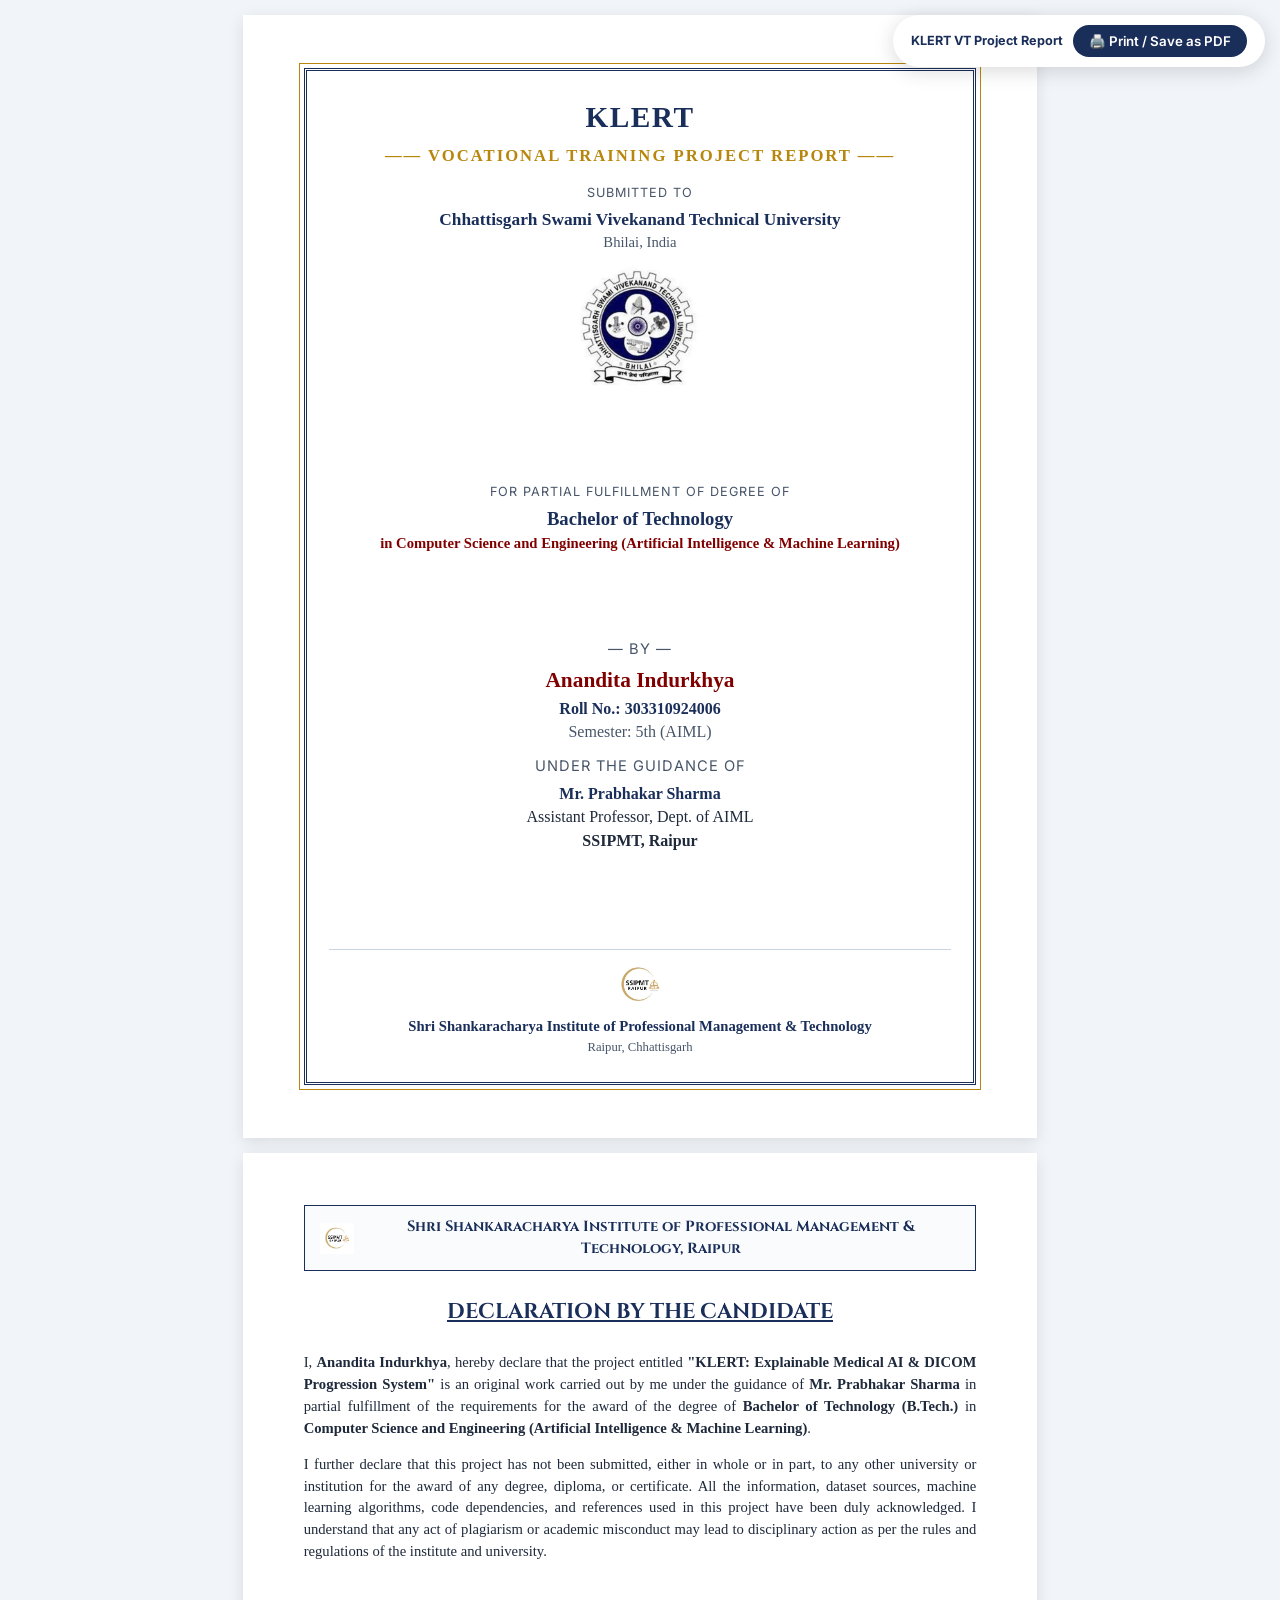
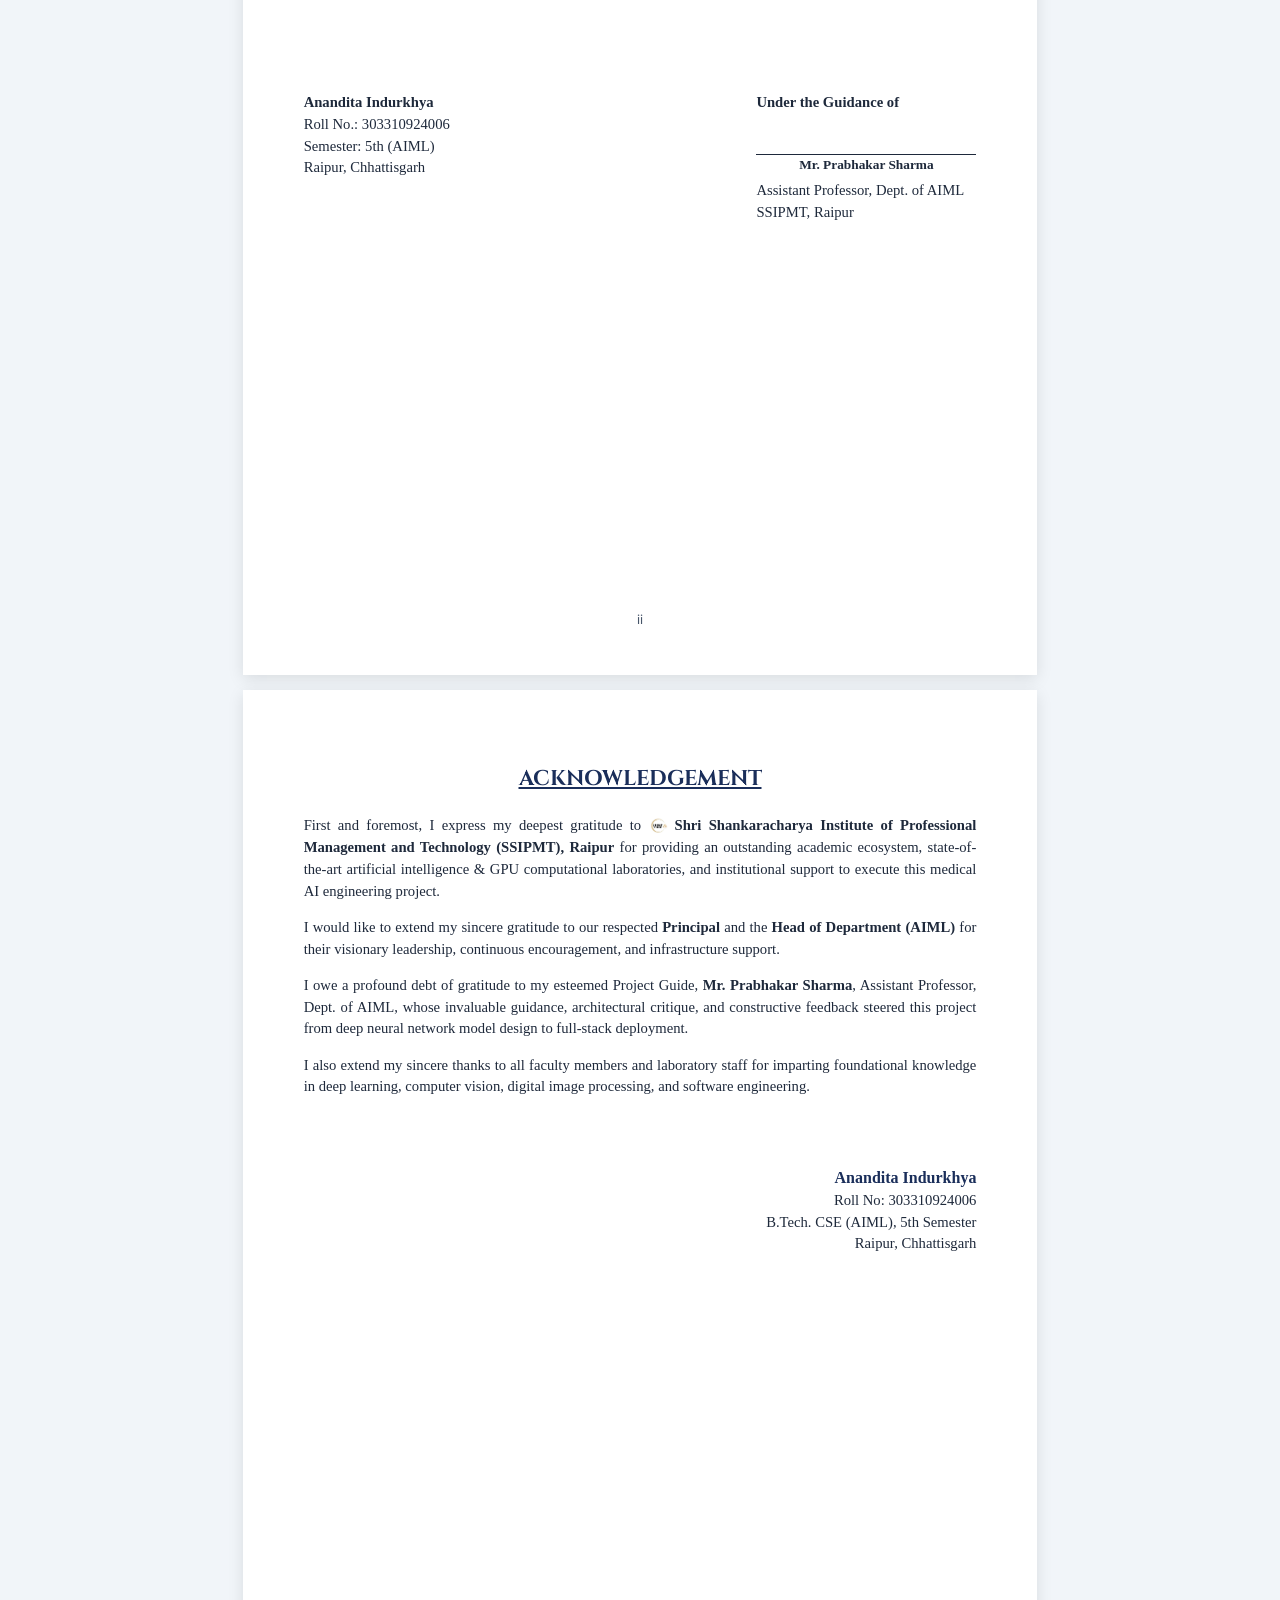
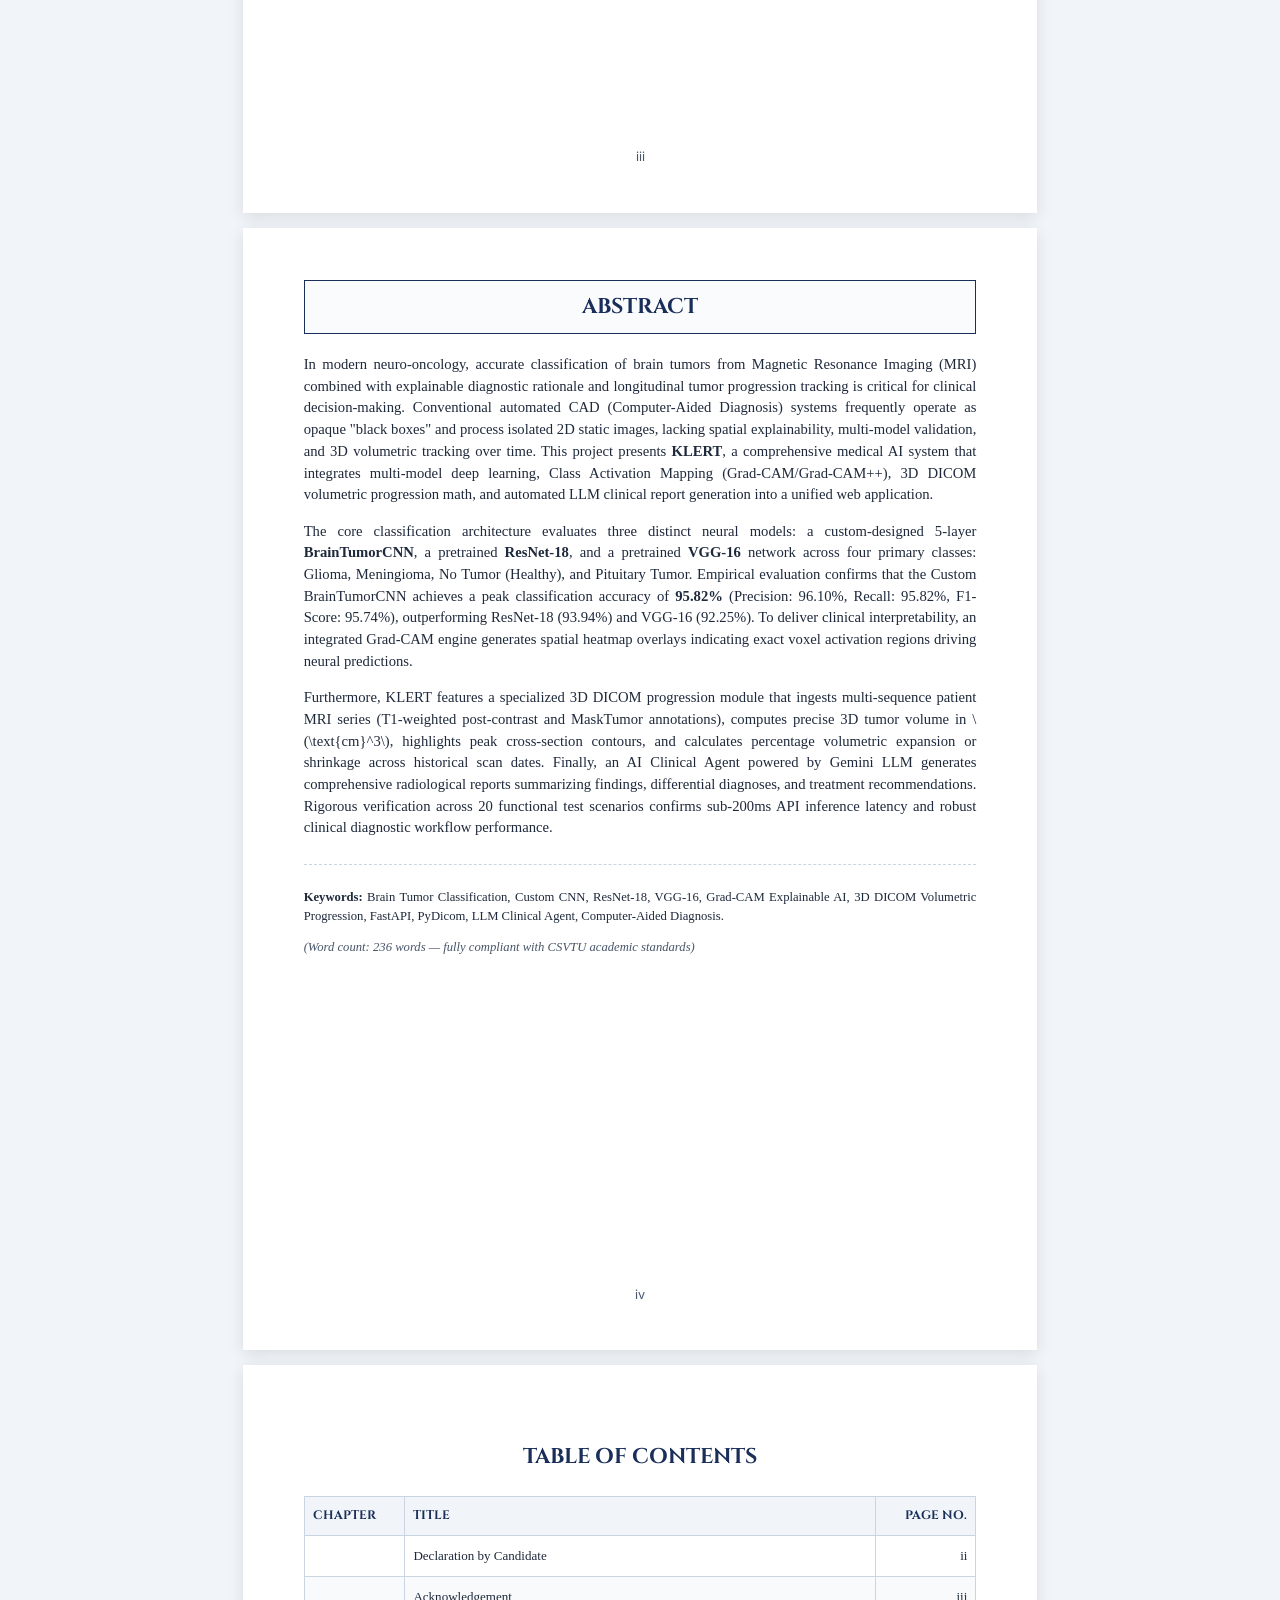
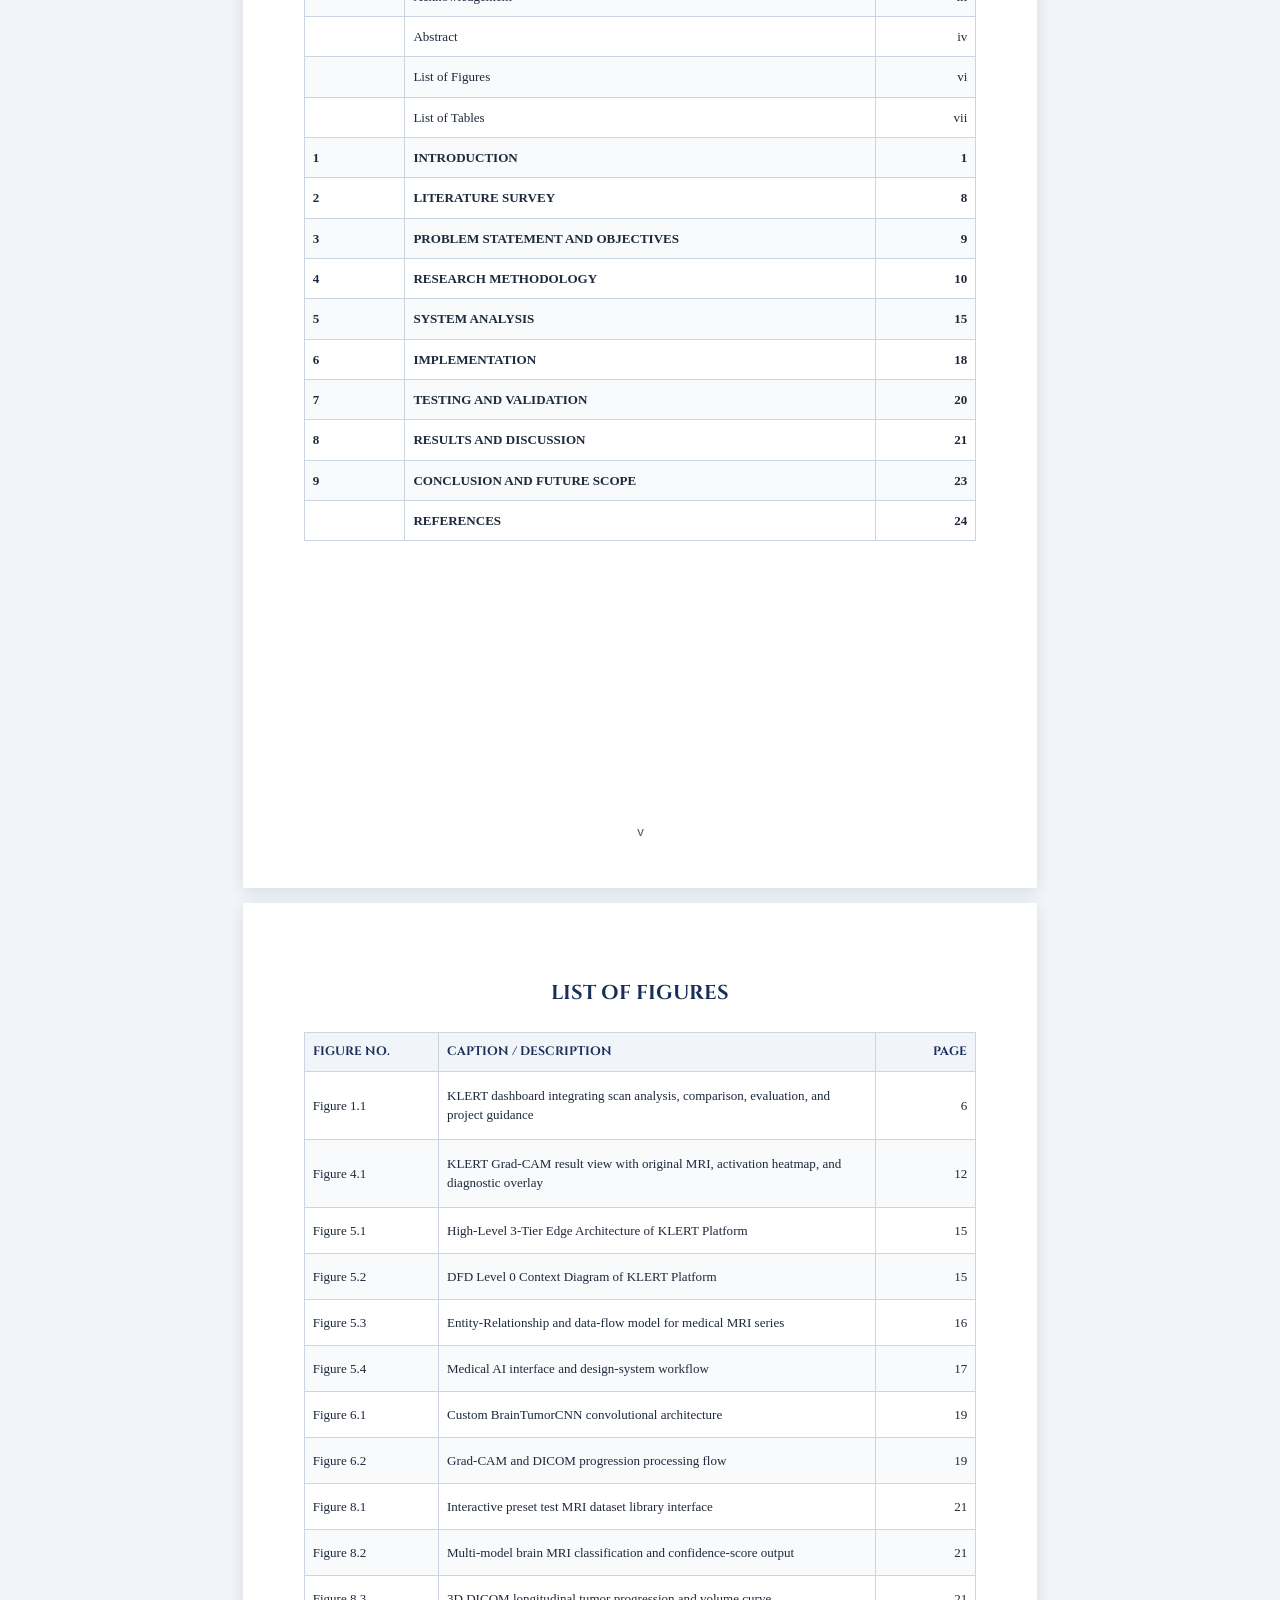
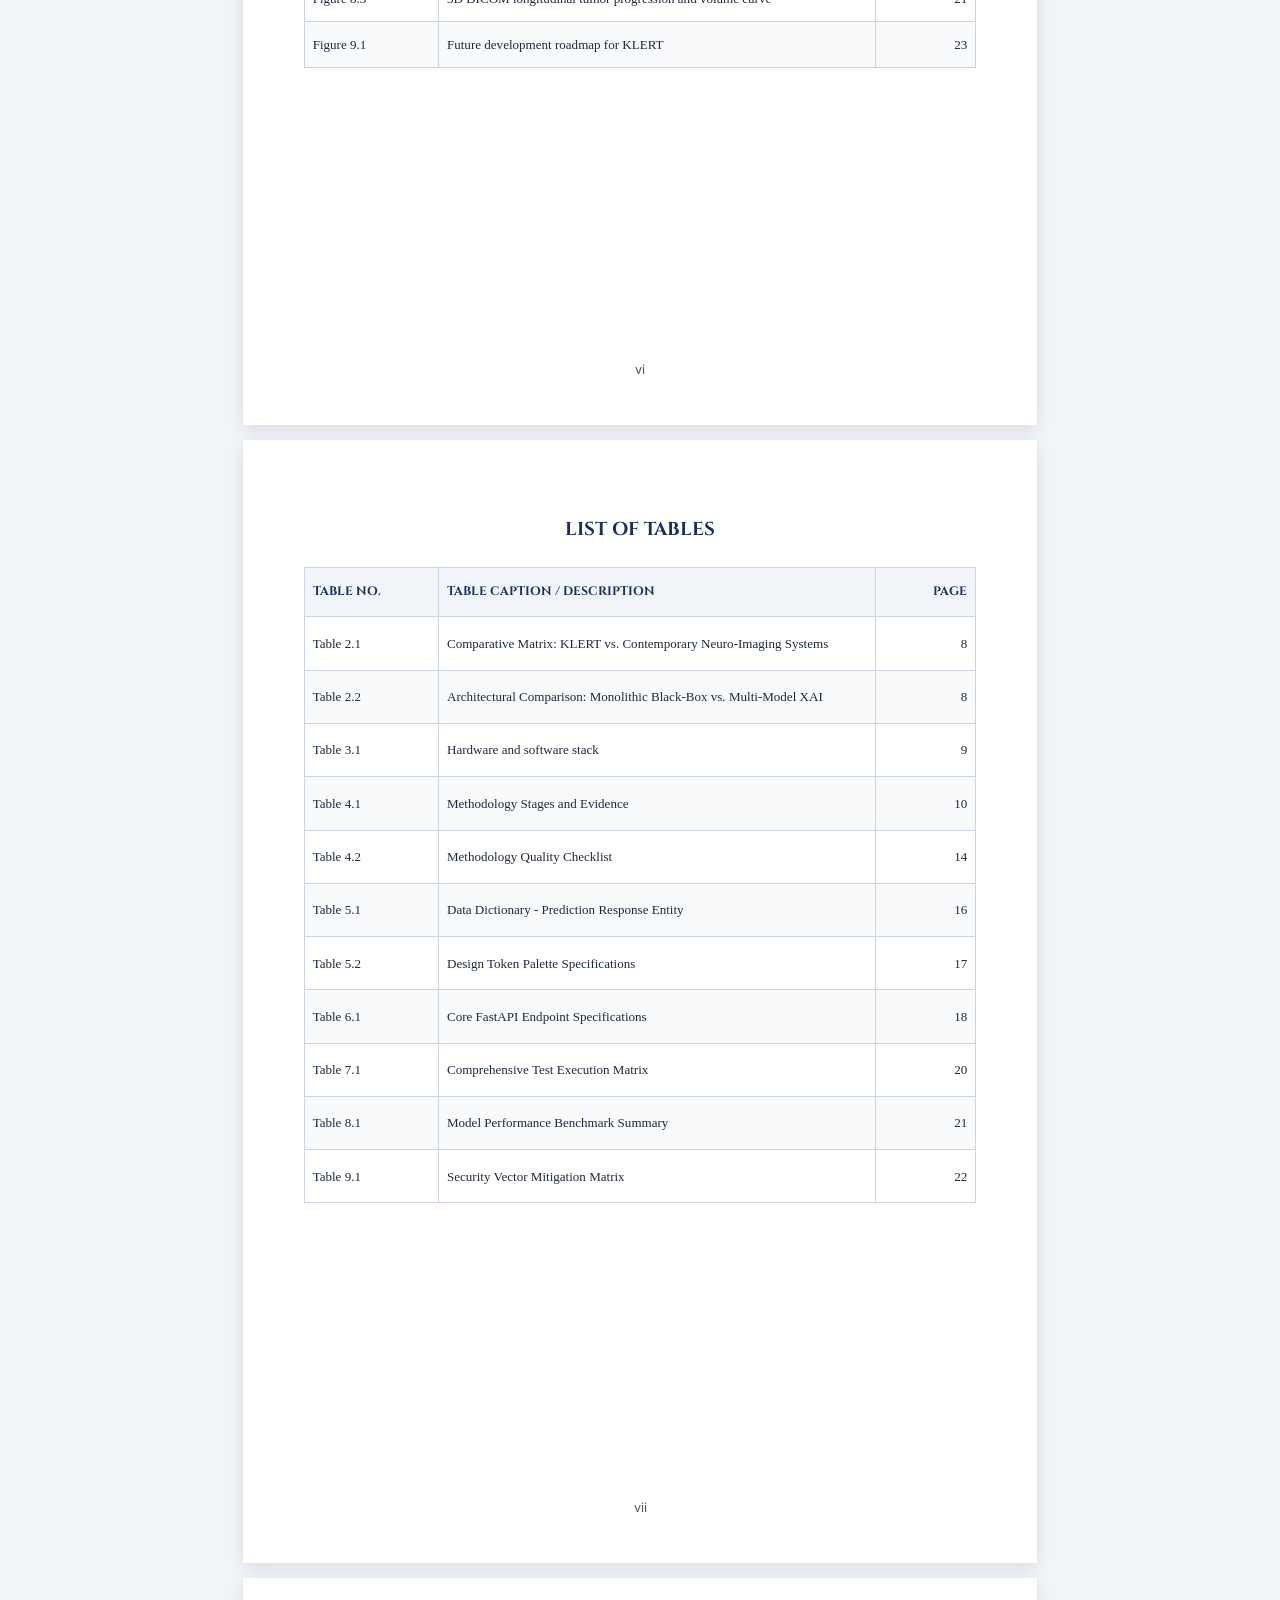
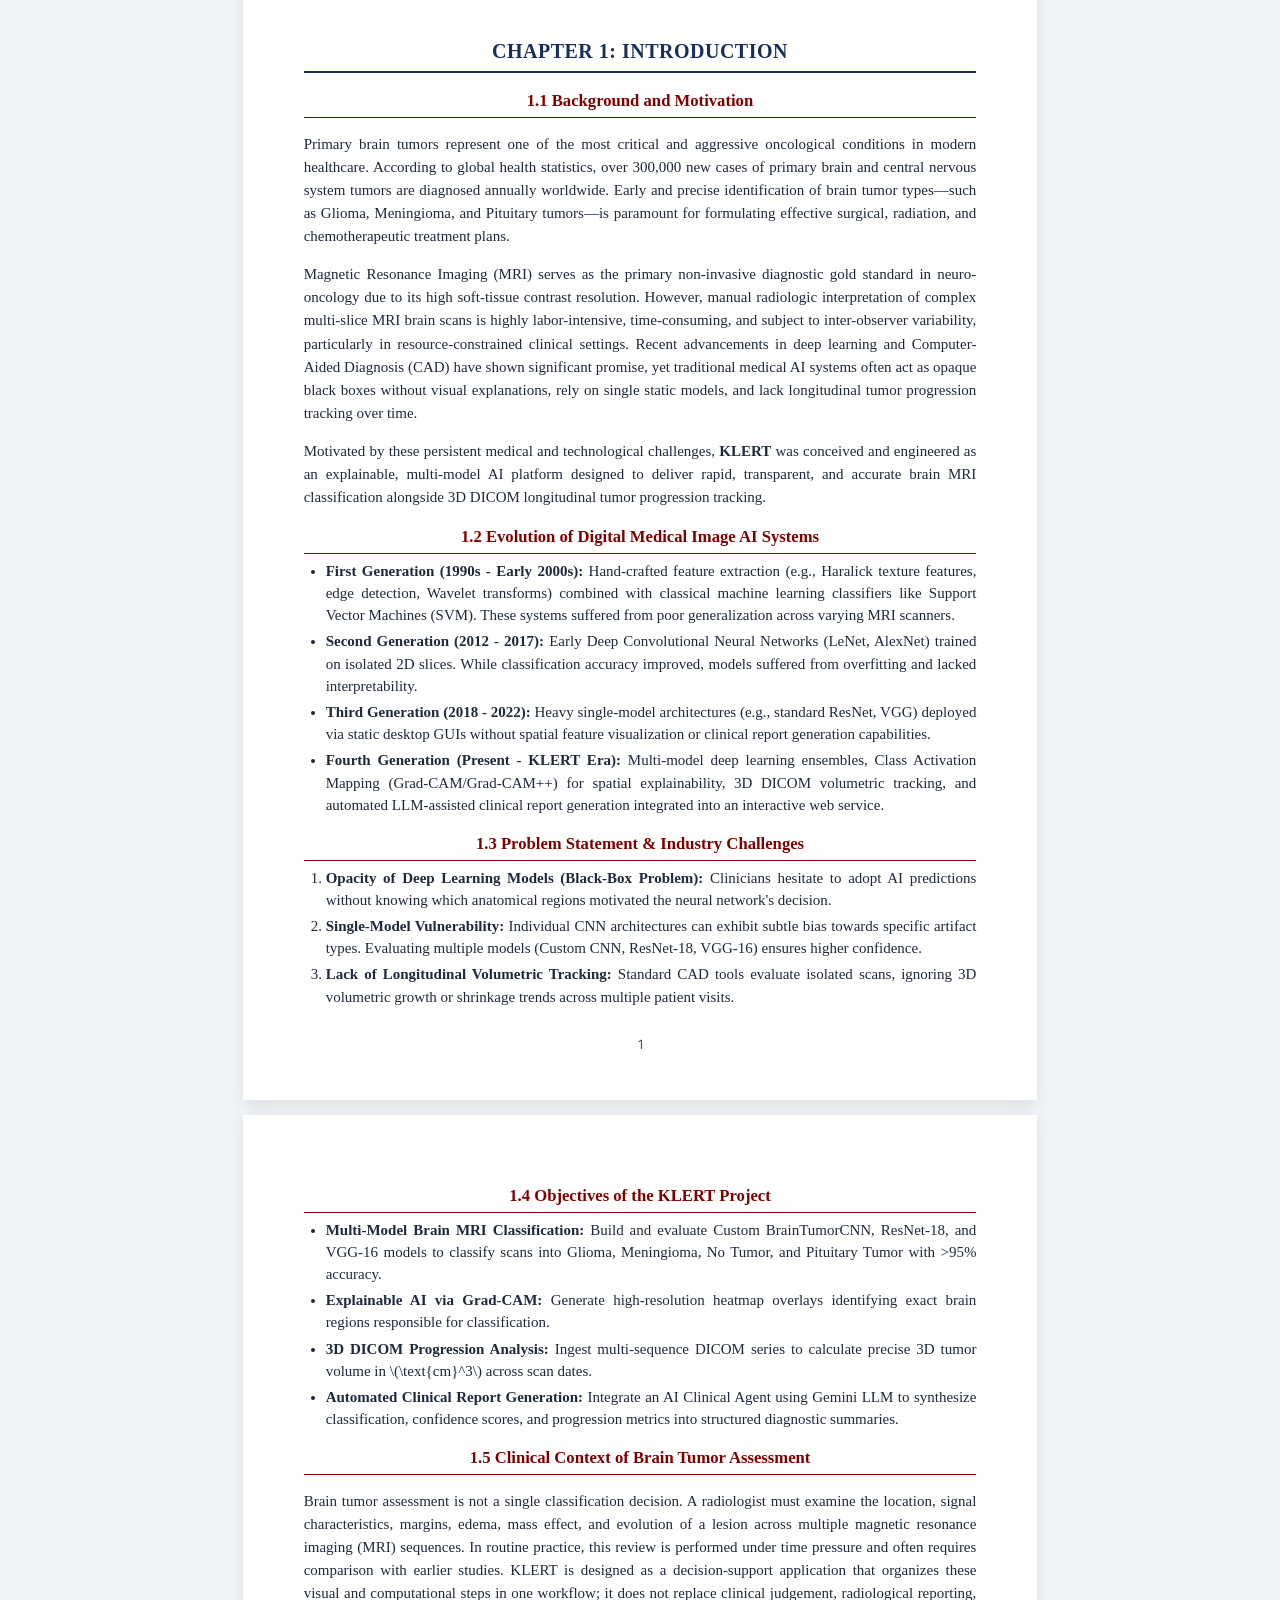
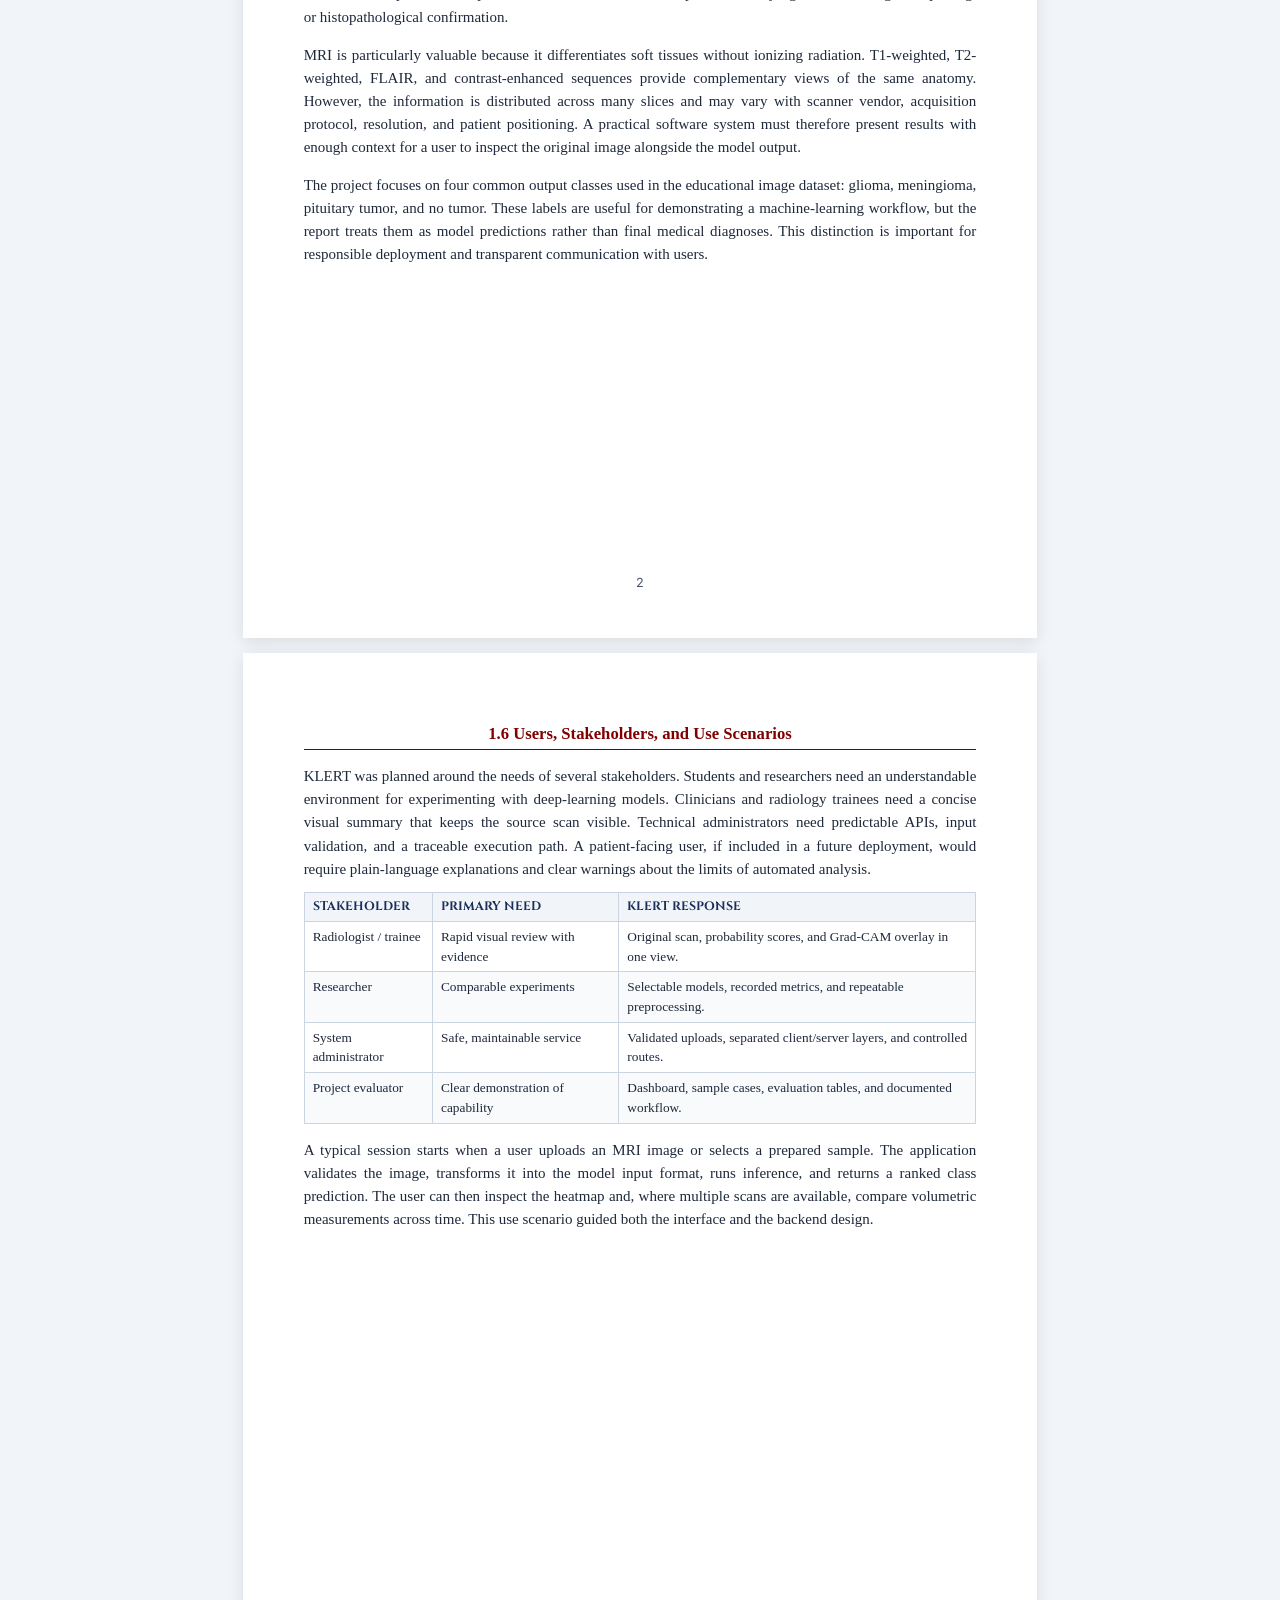
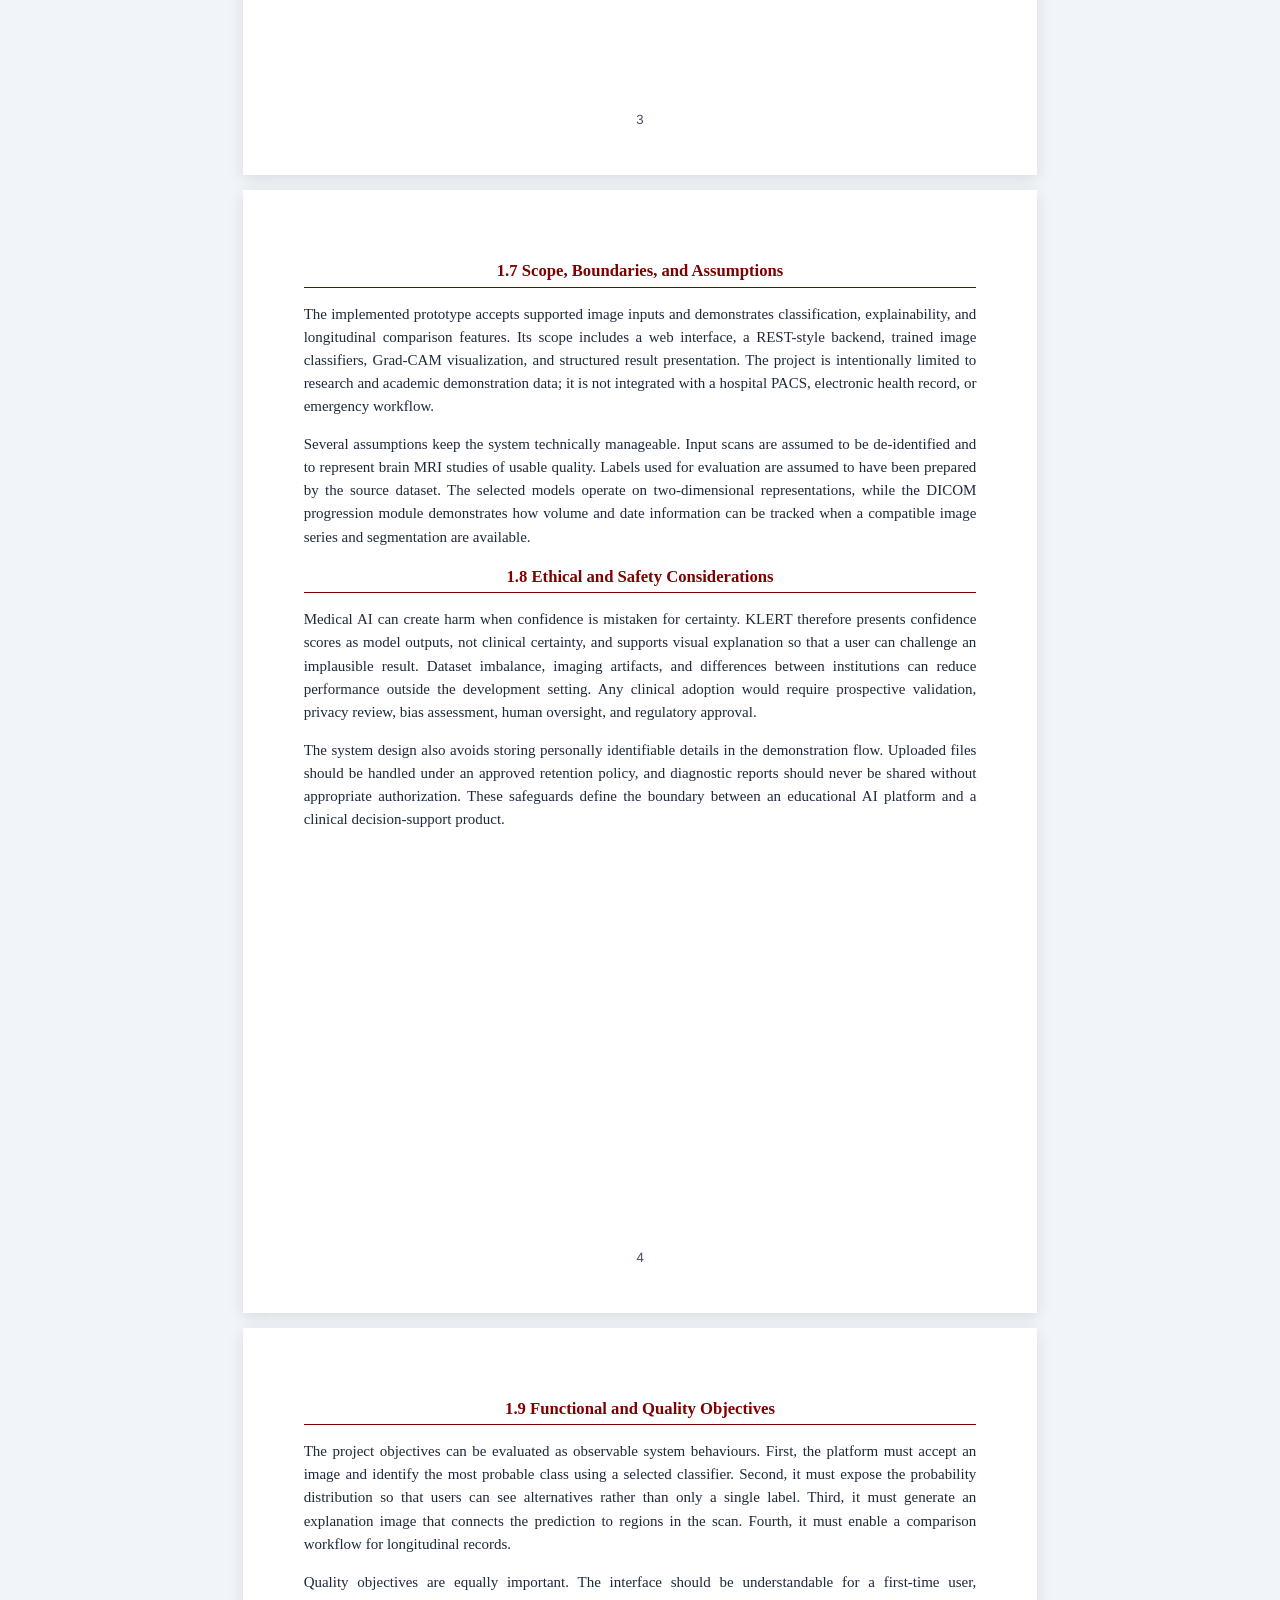
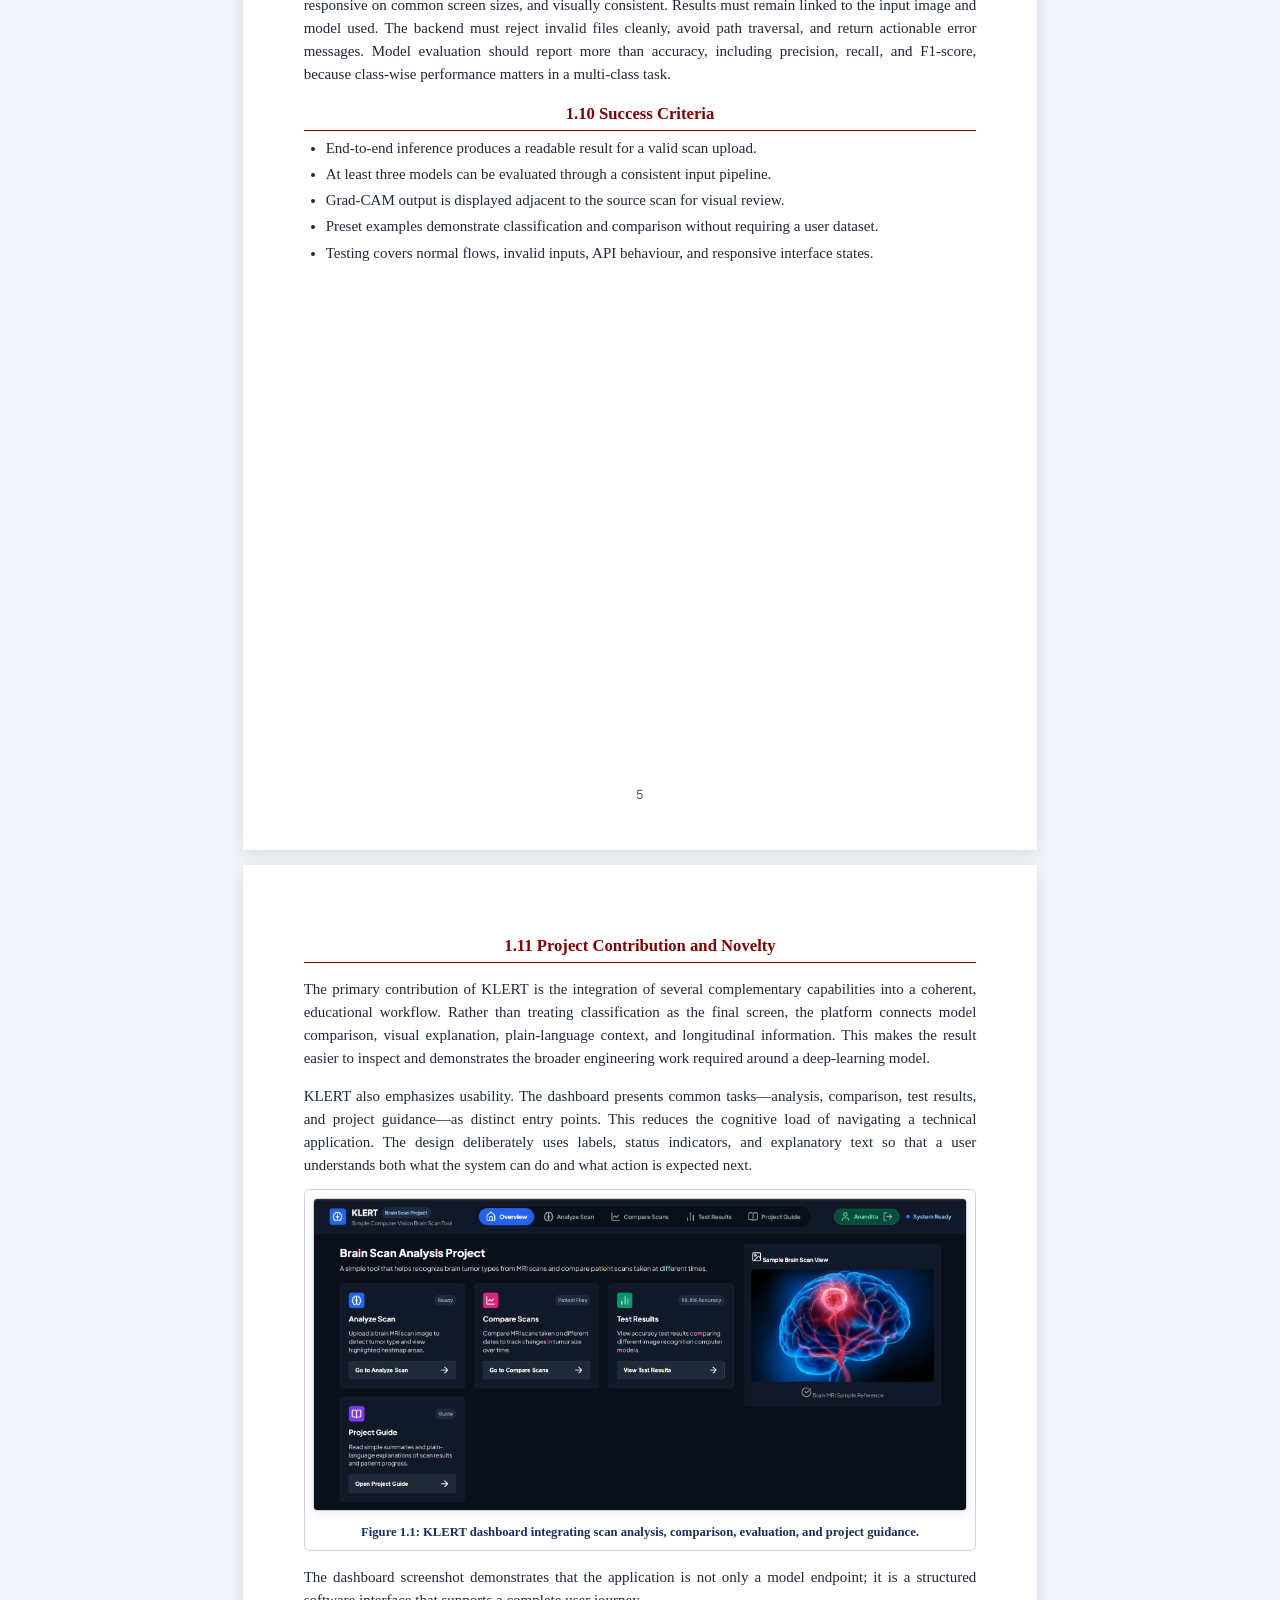
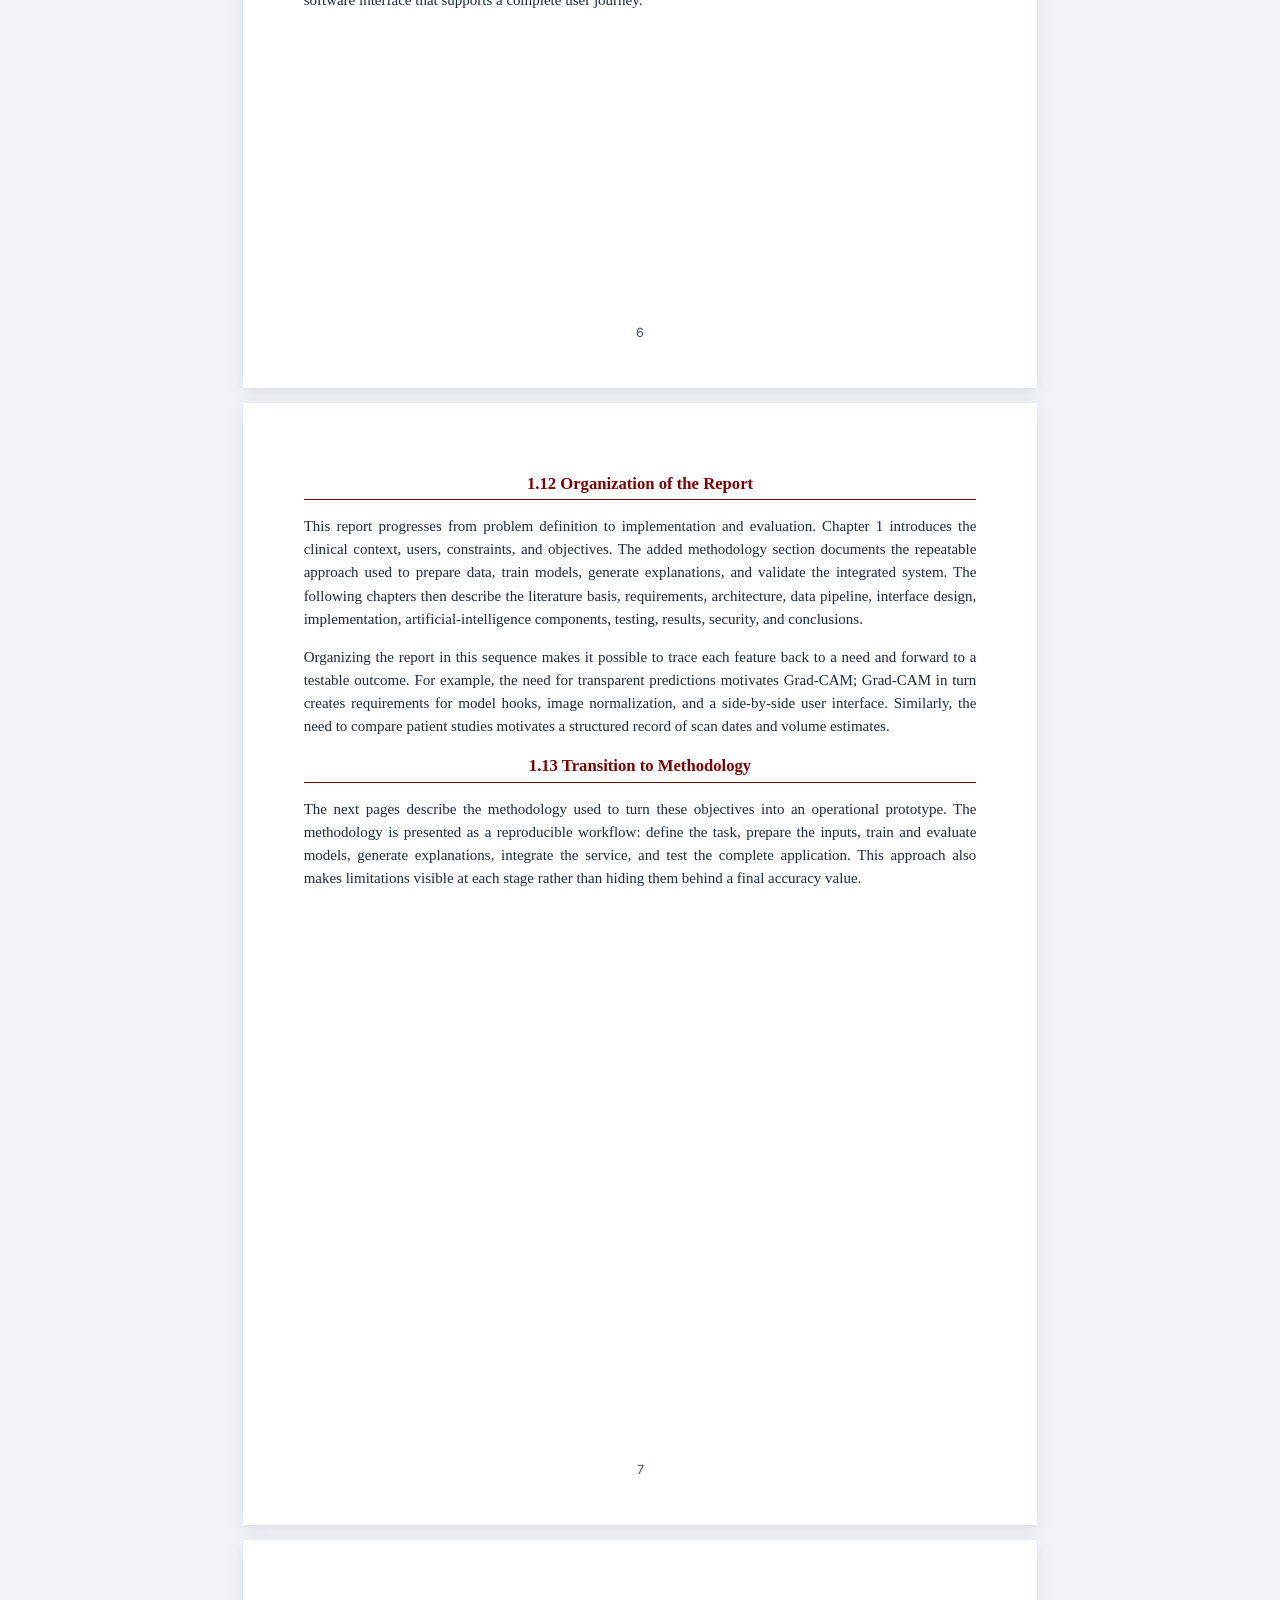
==== commit 35a19877: "docs: improve chapter page utilization Co-authored-by: Copilot <223556219+Copilot@users.noreply.gith" ====
--- a/VT_Project_Report_KLERT.html
+++ b/VT_Project_Report_KLERT.html
@@ -182,6 +182,23 @@
     .contents-page td,
     .list-page td {
       vertical-align: middle;
+    }
+
+    .chapter-page {
+      font-size: 11.25pt;
+    }
+
+    .chapter-page p {
+      line-height: 1.54;
+    }
+
+    .chapter-page .section-title {
+      font-size: 12.5pt;
+      margin-top: 16px;
+    }
+
+    .chapter-page table {
+      font-size: 10pt;
     }
 
     .cover-details .meta-label {
@@ -733,7 +750,9 @@
         <tr><td>Figure 6.2</td><td>Grad-CAM and DICOM progression processing flow</td><td style="text-align: right;">19</td></tr>
         <tr><td>Figure 8.1</td><td>Interactive preset test MRI dataset library interface</td><td style="text-align: right;">21</td></tr>
         <tr><td>Figure 8.2</td><td>Multi-model brain MRI classification and confidence-score output</td><td style="text-align: right;">21</td></tr>
-        <tr><td>Figure 8.3</td><td>3D DICOM longitudinal tumor progression and volume curve</td><td style="text-align: right;">21</td></tr>      </tbody>
+        <tr><td>Figure 8.3</td><td>3D DICOM longitudinal tumor progression and volume curve</td><td style="text-align: right;">21</td></tr>
+        <tr><td>Figure 9.1</td><td>Future development roadmap for KLERT</td><td style="text-align: right;">23</td></tr>
+      </tbody>
     </table>
 
     <div class="footer-page-num">vi</div>
@@ -774,7 +793,7 @@
   <!-- ==========================================
        CHAPTER 1: INTRODUCTION (Page 1 STARTS HERE!)
        ========================================== -->
-  <div class="page">
+  <div class="page chapter-page">
     <div class="chapter-header">
       <div class="chapter-title">CHAPTER 1: INTRODUCTION</div>
     </div>
@@ -831,7 +850,7 @@
   <!-- ==========================================
        CHAPTER 1 CONTINUATION: INTRODUCTION & METHODOLOGY (Pages 2-16)
        ========================================== -->
-  <div class="page">
+  <div class="page chapter-page">
     <div class="section-title">1.4 Objectives of the KLERT Project</div>
     <ul>
       <li><strong>Multi-Model Brain MRI Classification:</strong> Build and evaluate Custom BrainTumorCNN, ResNet-18, and
@@ -851,7 +870,7 @@
     <div class="footer-page-num">2</div>
   </div>
 
-  <div class="page">
+  <div class="page chapter-page">
     <div class="section-title">1.6 Users, Stakeholders, and Use Scenarios</div>
     <p>KLERT was planned around the needs of several stakeholders. Students and researchers need an understandable environment for experimenting with deep-learning models. Clinicians and radiology trainees need a concise visual summary that keeps the source scan visible. Technical administrators need predictable APIs, input validation, and a traceable execution path. A patient-facing user, if included in a future deployment, would require plain-language explanations and clear warnings about the limits of automated analysis.</p>
     <table><thead><tr><th>Stakeholder</th><th>Primary Need</th><th>KLERT Response</th></tr></thead><tbody>
@@ -864,7 +883,7 @@
     <div class="footer-page-num">3</div>
   </div>
 
-  <div class="page">
+  <div class="page chapter-page">
     <div class="section-title">1.7 Scope, Boundaries, and Assumptions</div>
     <p>The implemented prototype accepts supported image inputs and demonstrates classification, explainability, and longitudinal comparison features. Its scope includes a web interface, a REST-style backend, trained image classifiers, Grad-CAM visualization, and structured result presentation. The project is intentionally limited to research and academic demonstration data; it is not integrated with a hospital PACS, electronic health record, or emergency workflow.</p>
     <p>Several assumptions keep the system technically manageable. Input scans are assumed to be de-identified and to represent brain MRI studies of usable quality. Labels used for evaluation are assumed to have been prepared by the source dataset. The selected models operate on two-dimensional representations, while the DICOM progression module demonstrates how volume and date information can be tracked when a compatible image series and segmentation are available.</p>
@@ -874,7 +893,7 @@
     <div class="footer-page-num">4</div>
   </div>
 
-  <div class="page">
+  <div class="page chapter-page">
     <div class="section-title">1.9 Functional and Quality Objectives</div>
     <p>The project objectives can be evaluated as observable system behaviours. First, the platform must accept an image and identify the most probable class using a selected classifier. Second, it must expose the probability distribution so that users can see alternatives rather than only a single label. Third, it must generate an explanation image that connects the prediction to regions in the scan. Fourth, it must enable a comparison workflow for longitudinal records.</p>
     <p>Quality objectives are equally important. The interface should be understandable for a first-time user, responsive on common screen sizes, and visually consistent. Results must remain linked to the input image and model used. The backend must reject invalid files cleanly, avoid path traversal, and return actionable error messages. Model evaluation should report more than accuracy, including precision, recall, and F1-score, because class-wise performance matters in a multi-class task.</p>
@@ -889,7 +908,7 @@
     <div class="footer-page-num">5</div>
   </div>
 
-  <div class="page">
+  <div class="page chapter-page">
     <div class="section-title">1.11 Project Contribution and Novelty</div>
     <p>The primary contribution of KLERT is the integration of several complementary capabilities into a coherent, educational workflow. Rather than treating classification as the final screen, the platform connects model comparison, visual explanation, plain-language context, and longitudinal information. This makes the result easier to inspect and demonstrates the broader engineering work required around a deep-learning model.</p>
     <p>KLERT also emphasizes usability. The dashboard presents common tasks—analysis, comparison, test results, and project guidance—as distinct entry points. This reduces the cognitive load of navigating a technical application. The design deliberately uses labels, status indicators, and explanatory text so that a user understands both what the system can do and what action is expected next.</p>
@@ -901,7 +920,7 @@
     <div class="footer-page-num">6</div>
   </div>
 
-  <div class="page">
+  <div class="page chapter-page">
     <div class="section-title">1.12 Organization of the Report</div>
     <p>This report progresses from problem definition to implementation and evaluation. Chapter 1 introduces the clinical context, users, constraints, and objectives. The added methodology section documents the repeatable approach used to prepare data, train models, generate explanations, and validate the integrated system. The following chapters then describe the literature basis, requirements, architecture, data pipeline, interface design, implementation, artificial-intelligence components, testing, results, security, and conclusions.</p>
     <p>Organizing the report in this sequence makes it possible to trace each feature back to a need and forward to a testable outcome. For example, the need for transparent predictions motivates Grad-CAM; Grad-CAM in turn creates requirements for model hooks, image normalization, and a side-by-side user interface. Similarly, the need to compare patient studies motivates a structured record of scan dates and volume estimates.</p>
@@ -911,7 +930,7 @@
   </div>
 
   <!-- CHAPTER 2: LITERATURE SURVEY (Page 8) -->
-  <div class="page">
+  <div class="page chapter-page">
     <div class="chapter-header">
       <div class="chapter-title">CHAPTER 2: LITERATURE SURVEY</div>
     </div>
@@ -1005,7 +1024,7 @@
   </div>
 
   <!-- CHAPTER 3: PROBLEM STATEMENT AND OBJECTIVES (Page 9) -->
-  <div class="page">
+  <div class="page chapter-page">
     <div class="chapter-header">
       <div class="chapter-title">CHAPTER 3: PROBLEM STATEMENT AND OBJECTIVES</div>
     </div>
@@ -1082,7 +1101,7 @@
     <div class="footer-page-num">9</div>
   </div>
 
-  <div class="page">
+  <div class="page chapter-page">
     <div class="chapter-header"><div class="chapter-title">CHAPTER 4: RESEARCH METHODOLOGY</div></div>
     <div class="section-title">4.1 Methodological Framework</div>
     <p>KLERT follows an iterative engineering methodology that combines machine-learning experimentation with web-application development. Each cycle begins with a user requirement or clinical observation, converts it into a measurable feature, and ends with validation. The complete workflow covers problem framing, data preparation, model development, evaluation, explainability, application integration, and verification. Outputs from one stage become controlled inputs to the next, which prevents mismatches between experimentation and live inference.</p>
@@ -1100,7 +1119,7 @@
     <div class="footer-page-num">10</div>
   </div>
 
-  <div class="page">
+  <div class="page chapter-page">
     <div class="section-title">4.3 Image Preprocessing and Input Standardization</div>
     <p>KLERT converts supported files into consistent RGB tensors, resizes them to the expected model resolution, scales pixel values, and applies the normalization used during training. Controlled augmentation may be applied only to training data through small rotations, shifts, zoom, or intensity variation; validation and test images receive deterministic preprocessing only. A shared transformation function is used by training, evaluation, the API, and Grad-CAM generation so that colour channels, scaling, and orientation remain consistent.</p>
     <div class="section-title">4.4 Model Development and Training Strategy</div>
@@ -1111,7 +1130,7 @@
     <div class="footer-page-num">11</div>
   </div>
 
-  <div class="page">
+  <div class="page chapter-page">
     <div class="section-title">4.6 Explainability Using Grad-CAM</div>
     <p>Grad-CAM provides a visual explanation for a selected class prediction. The gradient of the class score is calculated with respect to feature maps in a late convolutional layer. These gradients are pooled into channel weights, combined with the feature maps, rectified, and resized into a heatmap. The result is displayed with the source scan so that a reviewer can judge whether the model attends to a meaningful anatomical region.</p>
     <p>The heatmap is a review aid, not a proof of tumour presence and not a pixel-perfect segmentation. It may reveal reliance on a plausible lesion region, an irrelevant boundary, or an annotation artefact. This limitation is communicated alongside the visualization.</p>
@@ -1125,7 +1144,7 @@
     <div class="footer-page-num">12</div>
   </div>
 
-  <div class="page">
+  <div class="page chapter-page">
     <div class="section-title">4.8 Application Integration and API Workflow</div>
     <p>During integration, the browser sends a supported image or DICOM request to the model-serving backend. The server validates type and size, applies the shared preprocessing routine, selects the requested model, performs inference, and returns the predicted class, confidence distribution, and visualization data. The frontend renders the result without exposing internal model details.</p>
     <p>Separation of concerns keeps the system maintainable: the UI manages interaction and accessibility; the API manages validation and structured responses; model modules manage weights and prediction logic; and utility modules handle transformations, Grad-CAM, DICOM processing, and report formatting. This structure also permits independent component testing.</p>
@@ -1136,7 +1155,7 @@
     <div class="footer-page-num">13</div>
   </div>
 
-  <div class="page">
+  <div class="page chapter-page">
     <div class="section-title">4.11 Method Summary and Quality Controls</div>
     <p>The methodology is designed to keep every major project claim traceable to an input, a processing step, and an evaluation result. Dataset governance limits leakage; standard preprocessing keeps training and deployment aligned; comparative model training provides a meaningful baseline; Grad-CAM makes predictions inspectable; DICOM metadata supports physical volume calculations; and API validation protects the integrated workflow.</p>
     <p>Quality control is applied at both the model and application levels. Model quality is examined through class-aware metrics, confusion patterns, independent testing, and visual inspection of explanations. Application quality is examined through valid and invalid requests, route behaviour, report generation, concurrent use, and responsive layout checks. Any future clinical deployment would additionally require prospective multi-institution validation, privacy review, bias assessment, regulatory oversight, and qualified human supervision.</p>
@@ -1153,7 +1172,7 @@
   </div>
 
   <!-- CHAPTER 5: SYSTEM ANALYSIS (Page 19) -->
-  <div class="page">
+  <div class="page chapter-page">
     <div class="chapter-header">
       <div class="chapter-title">CHAPTER 5: SYSTEM ANALYSIS</div>
     </div>
@@ -1241,7 +1260,7 @@
   </div>
 
   <!-- CHAPTER 5: SYSTEM ANALYSIS (Page 20) -->
-  <div class="page">
+  <div class="page chapter-page">
 
     <div class="section-title">5.3 Dataset Pipeline & DICOM Structure</div>
     <p>KLERT operates on two primary data sources: the Kaggle Brain Tumor MRI Dataset (7,023 images across 4 classes)
@@ -1298,7 +1317,7 @@
   </div>
 
   <!-- CHAPTER 5: SYSTEM ANALYSIS (Page 21) -->
-  <div class="page">
+  <div class="page chapter-page">
 
     <div class="section-title">5.5 HCI Principles in Medical Diagnostics</div>
     <p>Medical AI interfaces must minimize cognitive load and eliminate ambiguity. KLERT's frontend follows strict
@@ -1342,7 +1361,7 @@
   </div>
 
   <!-- CHAPTER 6: IMPLEMENTATION (Page 22) -->
-  <div class="page">
+  <div class="page chapter-page">
     <div class="chapter-header">
       <div class="chapter-title">CHAPTER 6: IMPLEMENTATION</div>
     </div>
@@ -1409,7 +1428,7 @@
   </div>
 
   <!-- CHAPTER 6: IMPLEMENTATION (Page 23) -->
-  <div class="page">
+  <div class="page chapter-page">
 
     <div class="section-title">6.3 AI in Digital Healthcare & CSE-AIML Alignment</div>
     <p>As a project engineered within the Department of CSE (Artificial Intelligence & Machine Learning), KLERT
@@ -1449,7 +1468,7 @@
   </div>
 
   <!-- CHAPTER 7: TESTING AND VALIDATION (Page 24) -->
-  <div class="page">
+  <div class="page chapter-page">
     <div class="chapter-header">
       <div class="chapter-title">CHAPTER 7: TESTING AND VALIDATION</div>
     </div>
@@ -1614,7 +1633,7 @@
   </div>
 
   <!-- CHAPTER 8: RESULTS AND DISCUSSION (Page 25) -->
-  <div class="page">
+  <div class="page chapter-page">
     <div class="chapter-header">
       <div class="chapter-title">CHAPTER 8: RESULTS AND DISCUSSION</div>
     </div>
@@ -1784,7 +1803,7 @@
   </div>
 
   <!-- CHAPTER 9: CONCLUSION AND FUTURE SCOPE (Page 26) -->
-  <div class="page">
+  <div class="page chapter-page">
     <div class="chapter-header">
       <div class="chapter-title">CHAPTER 9: CONCLUSION AND FUTURE SCOPE</div>
     </div>
@@ -1831,7 +1850,7 @@
   </div>
 
   <!-- CHAPTER 9: CONCLUSION AND FUTURE SCOPE (Page 27) -->
-  <div class="page">
+  <div class="page chapter-page">
     <div class="section-title">9.2 Project Summary & Key Achievements</div>
     <p>The <strong>KLERT</strong> project successfully designed, engineered, tested, and deployed a comprehensive
       explainable medical AI platform for brain MRI classification and 3D DICOM progression tracking. Key achievements
@@ -1857,6 +1876,30 @@
       <li>Integration with hospital PACS (Picture Archiving and Communication Systems) via standard DICOM C-STORE
         protocols.</li>
     </ul>
+
+    <div class="diagram-box">
+      <svg width="100%" height="120" viewBox="0 0 680 120" xmlns="http://www.w3.org/2000/svg">
+        <rect x="10" y="30" width="145" height="55" rx="7" fill="#e2e8f0" stroke="#1a2e5a" />
+        <text x="82" y="53" font-family="Inter" font-size="10" font-weight="bold" fill="#1a2e5a" text-anchor="middle">CURRENT</text>
+        <text x="82" y="69" font-family="Inter" font-size="9" fill="#1e293b" text-anchor="middle">KLERT prototype</text>
+        <line x1="155" y1="57" x2="185" y2="57" stroke="#800000" stroke-width="2" />
+        <polygon points="185,57 177,52 177,62" fill="#800000" />
+        <rect x="190" y="30" width="145" height="55" rx="7" fill="#e2e8f0" stroke="#1a2e5a" />
+        <text x="262" y="53" font-family="Inter" font-size="10" font-weight="bold" fill="#1a2e5a" text-anchor="middle">NEXT</text>
+        <text x="262" y="69" font-family="Inter" font-size="9" fill="#1e293b" text-anchor="middle">3D segmentation</text>
+        <line x1="335" y1="57" x2="365" y2="57" stroke="#800000" stroke-width="2" />
+        <polygon points="365,57 357,52 357,62" fill="#800000" />
+        <rect x="370" y="30" width="145" height="55" rx="7" fill="#e2e8f0" stroke="#1a2e5a" />
+        <text x="442" y="53" font-family="Inter" font-size="10" font-weight="bold" fill="#1a2e5a" text-anchor="middle">INTEGRATE</text>
+        <text x="442" y="69" font-family="Inter" font-size="9" fill="#1e293b" text-anchor="middle">PACS interoperability</text>
+        <line x1="515" y1="57" x2="545" y2="57" stroke="#800000" stroke-width="2" />
+        <polygon points="545,57 537,52 537,62" fill="#800000" />
+        <rect x="550" y="30" width="120" height="55" rx="7" fill="#e2e8f0" stroke="#1a2e5a" />
+        <text x="610" y="53" font-family="Inter" font-size="10" font-weight="bold" fill="#1a2e5a" text-anchor="middle">VALIDATE</text>
+        <text x="610" y="69" font-family="Inter" font-size="9" fill="#1e293b" text-anchor="middle">Clinical review</text>
+      </svg>
+      <div class="diagram-title">Figure 9.1: Future development roadmap for KLERT.</div>
+    </div>
 
     <div class="footer-page-num">23</div>
   </div>
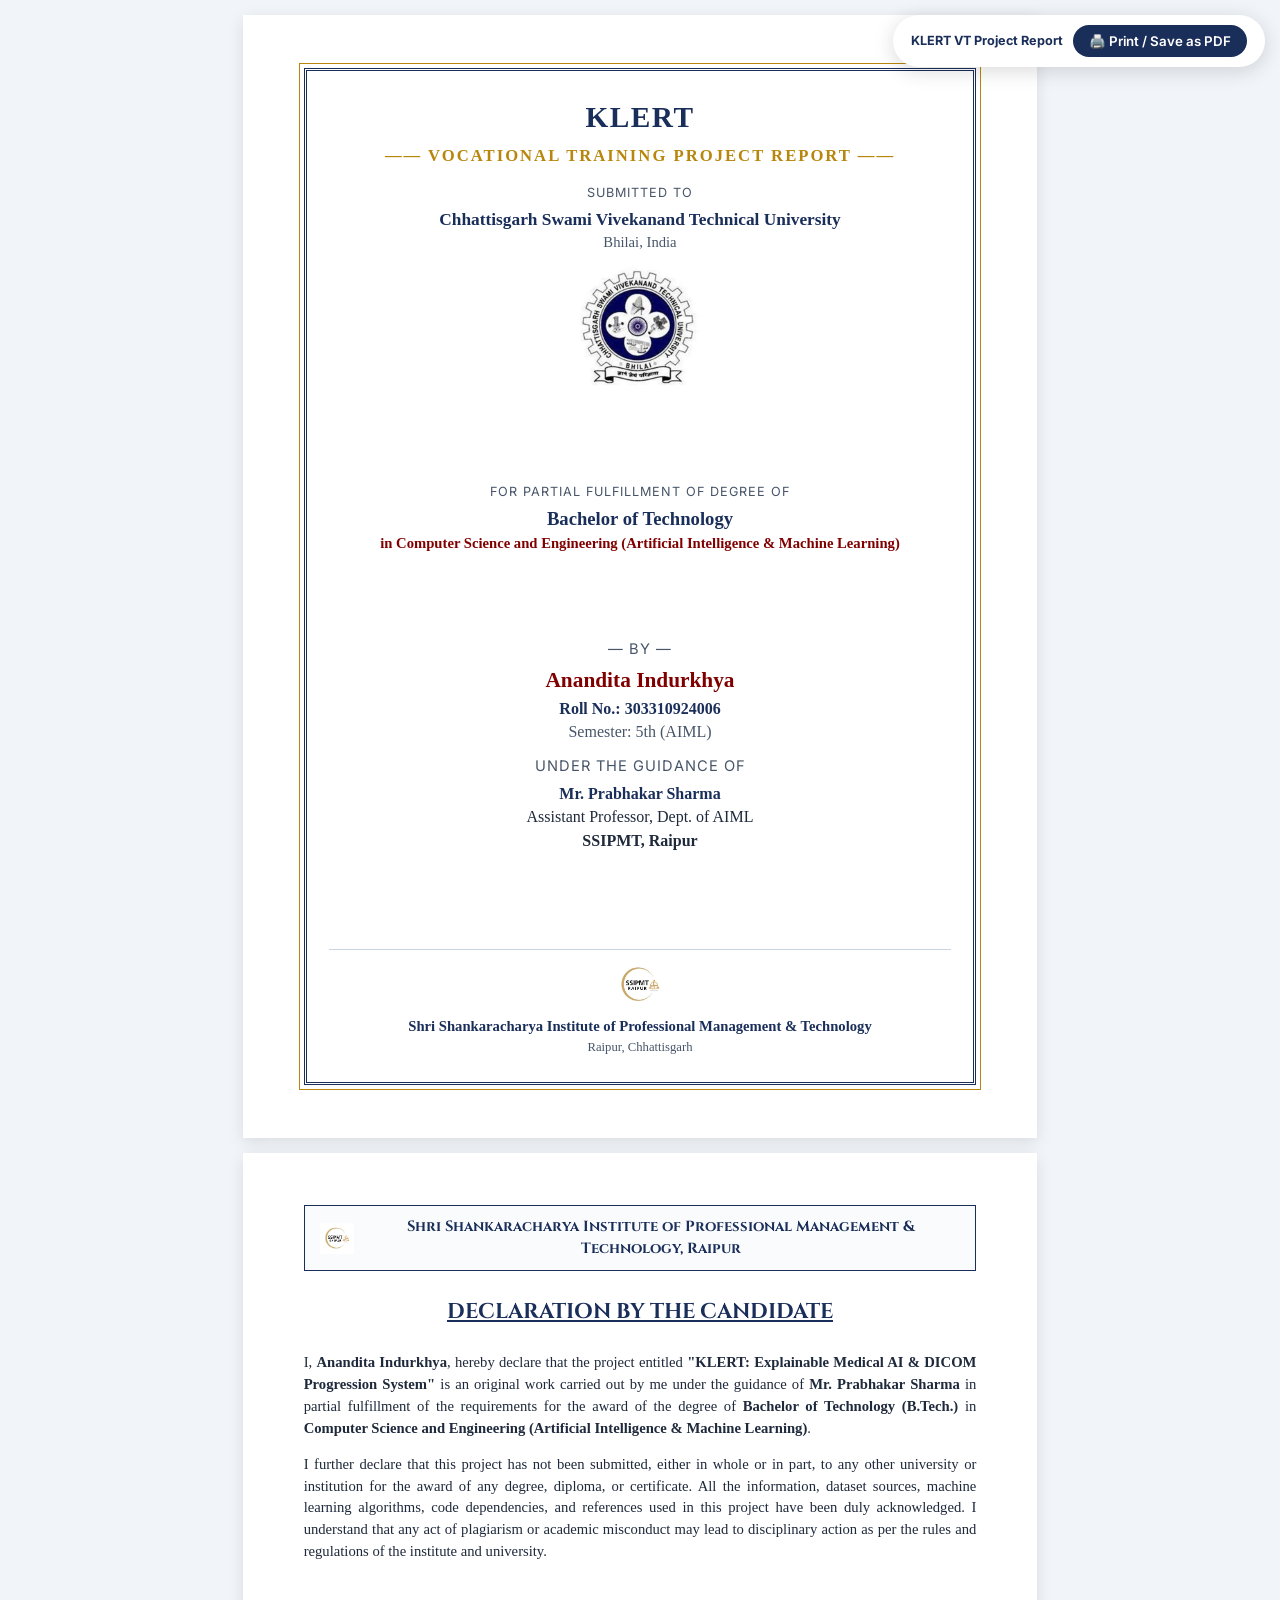
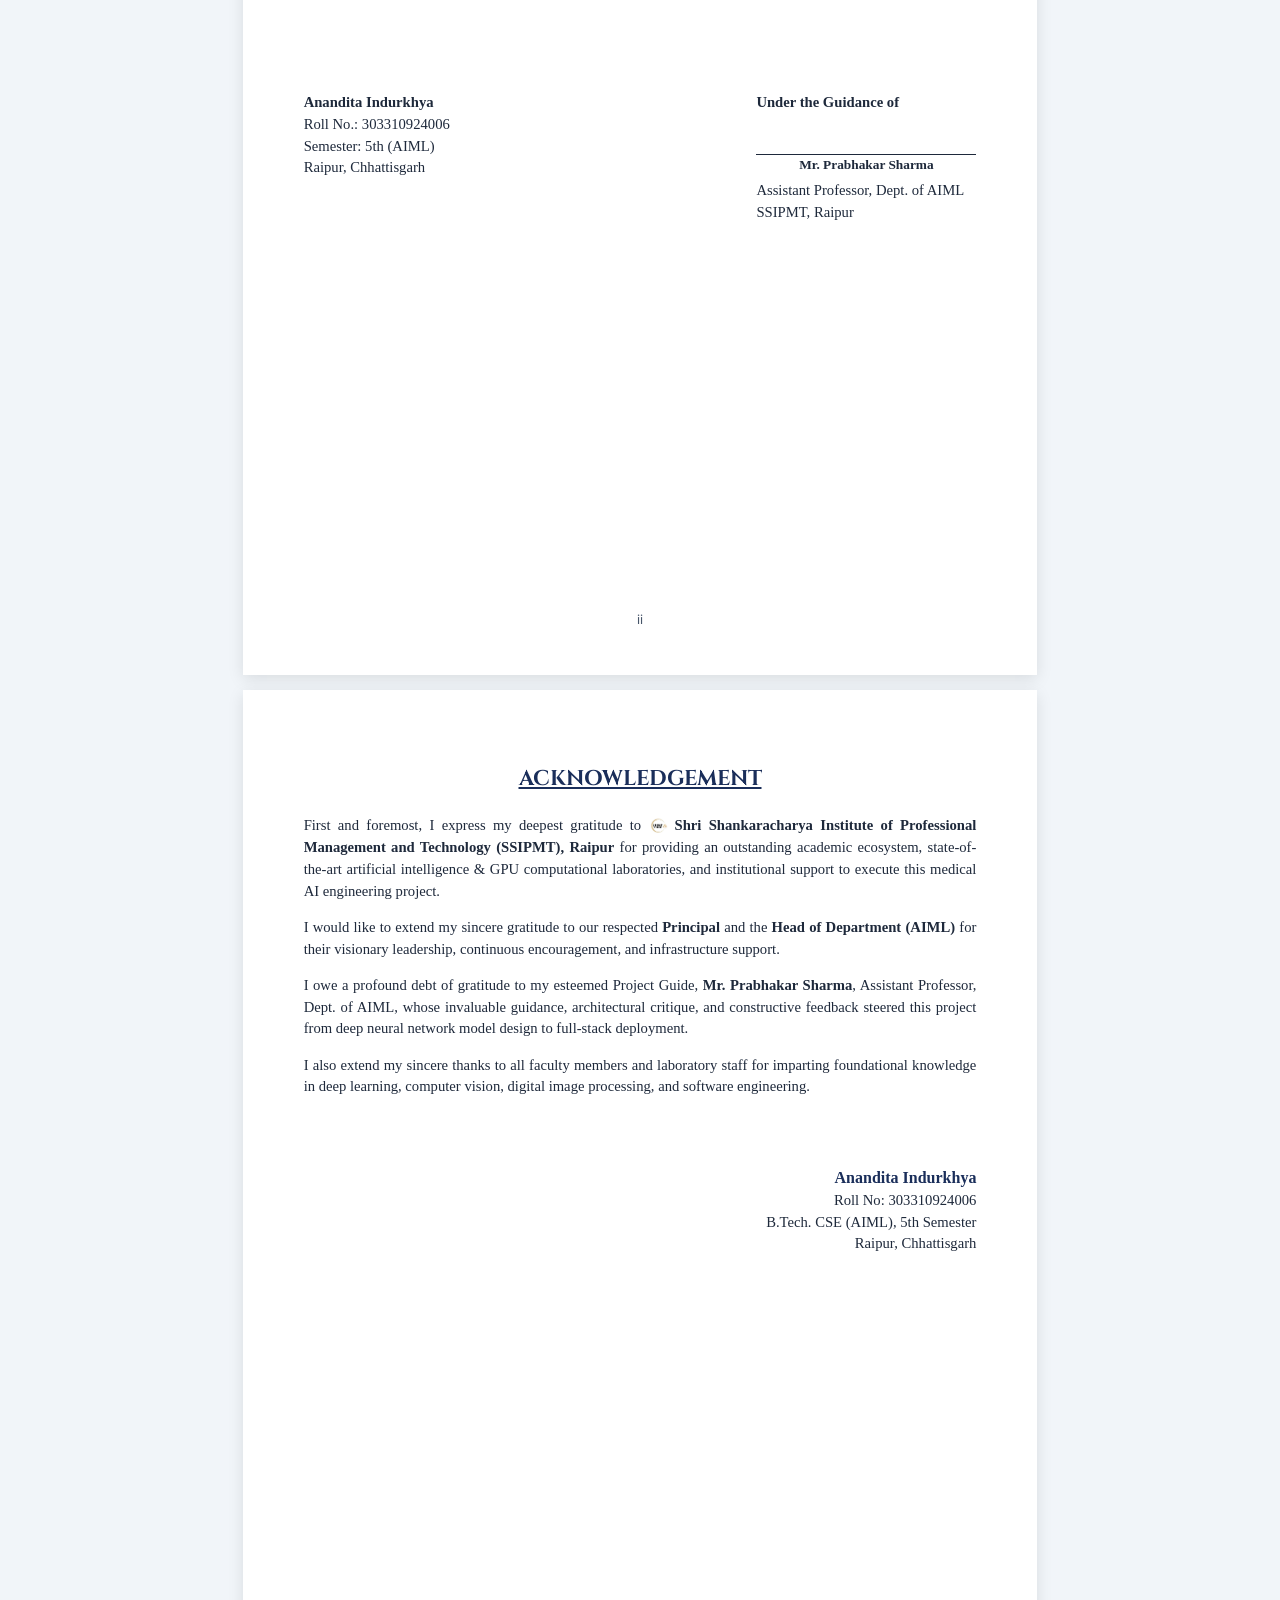
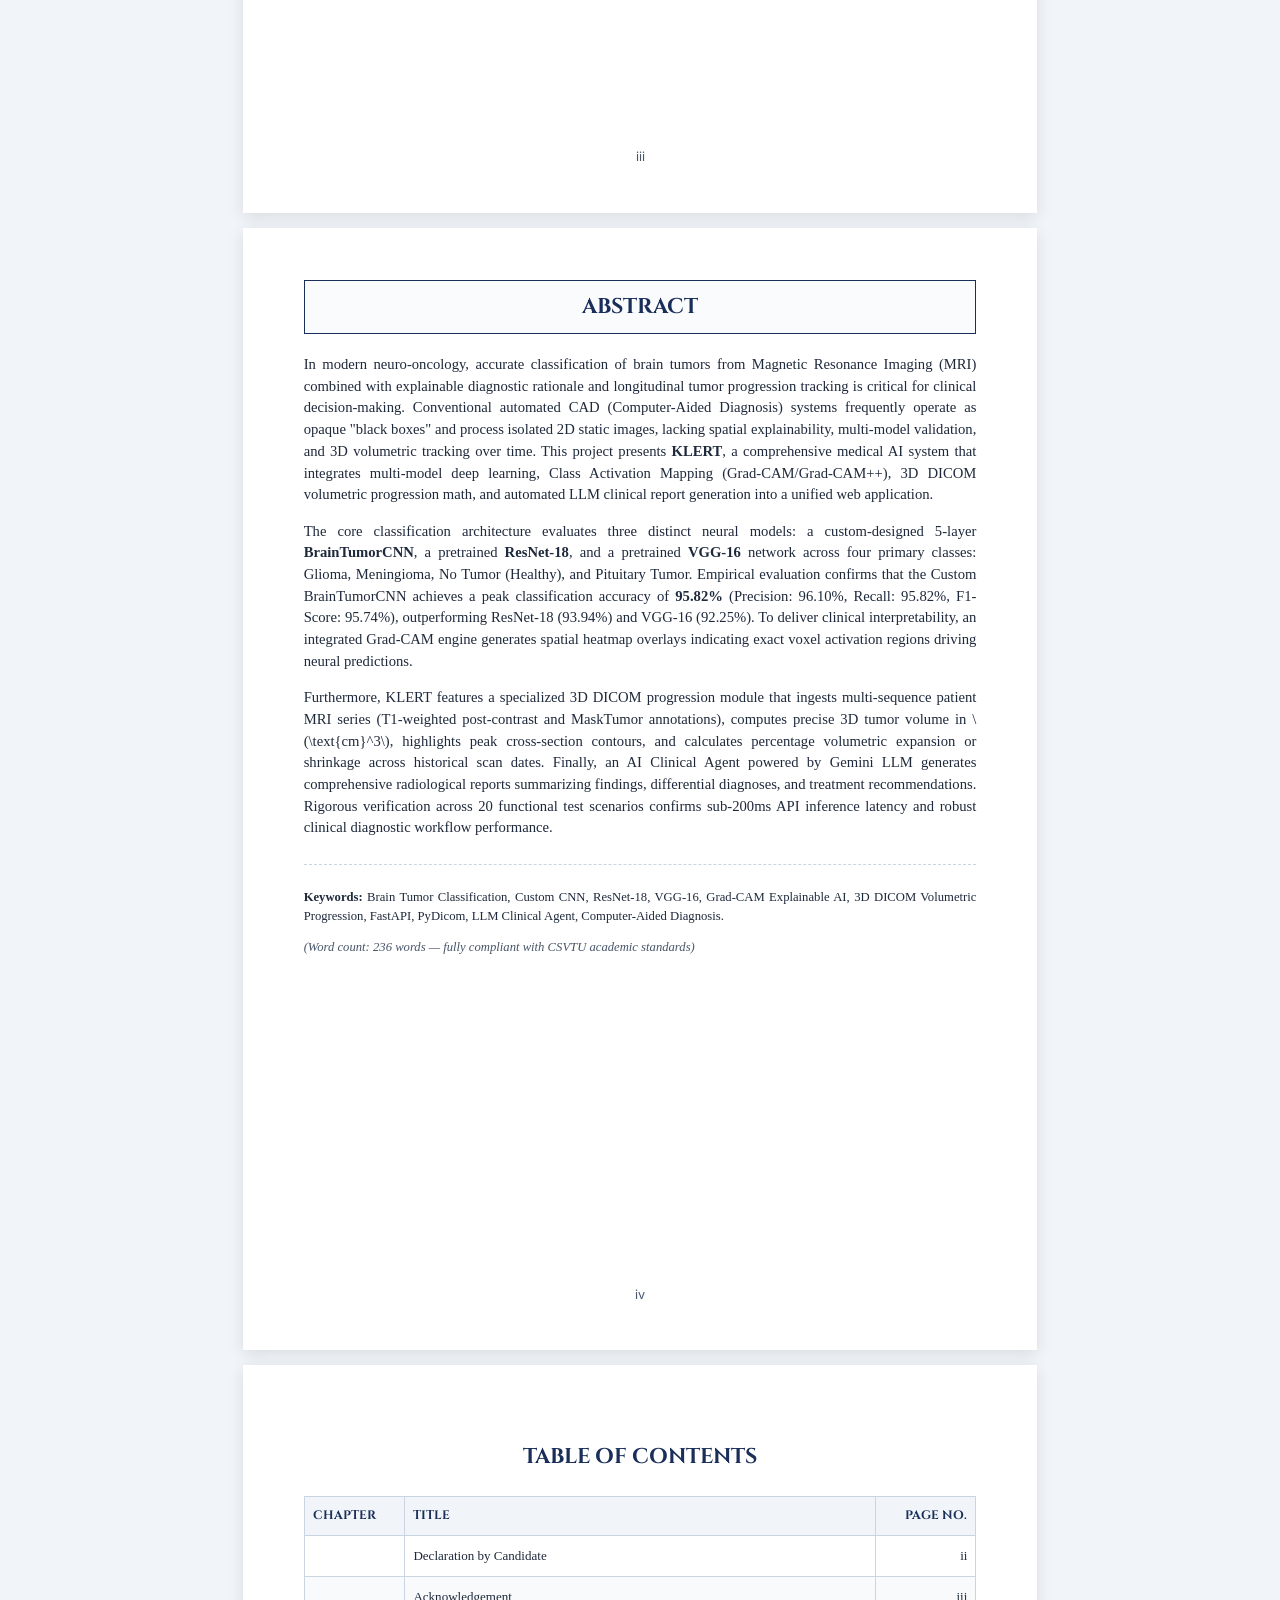
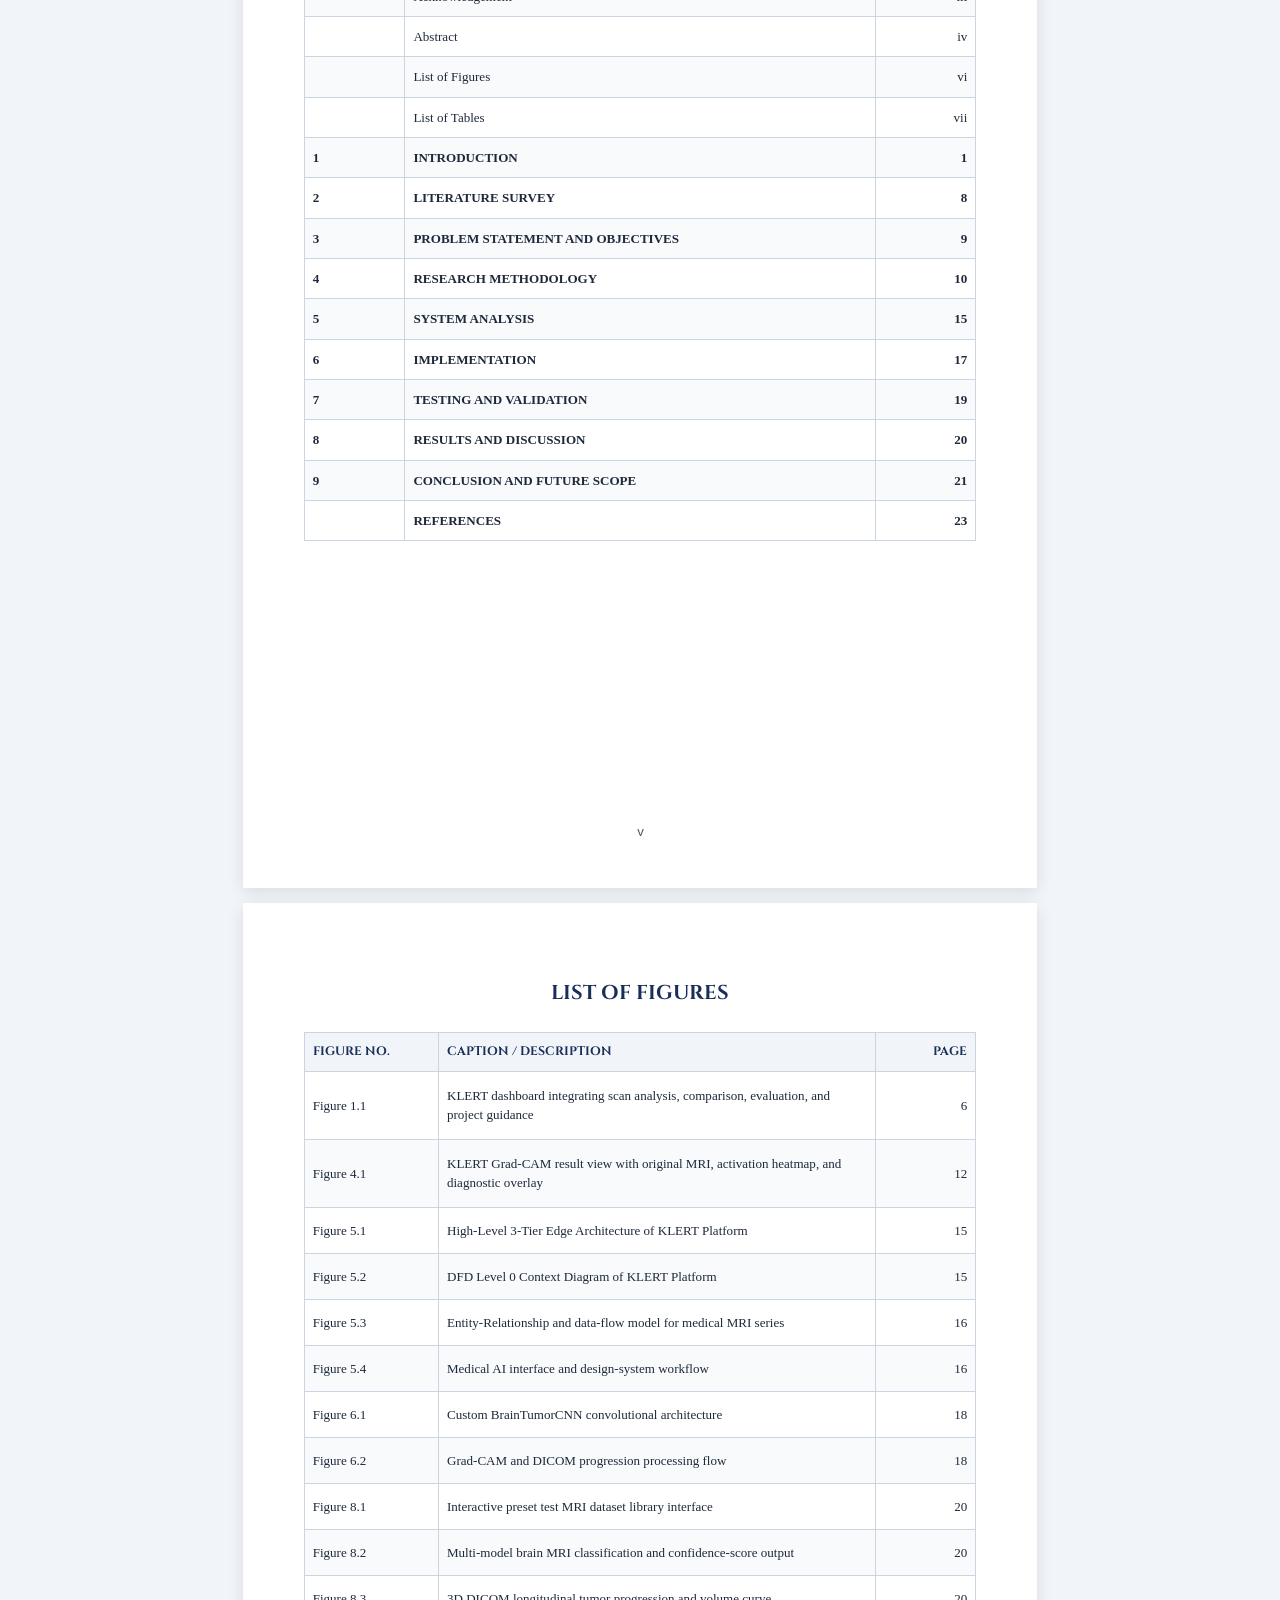
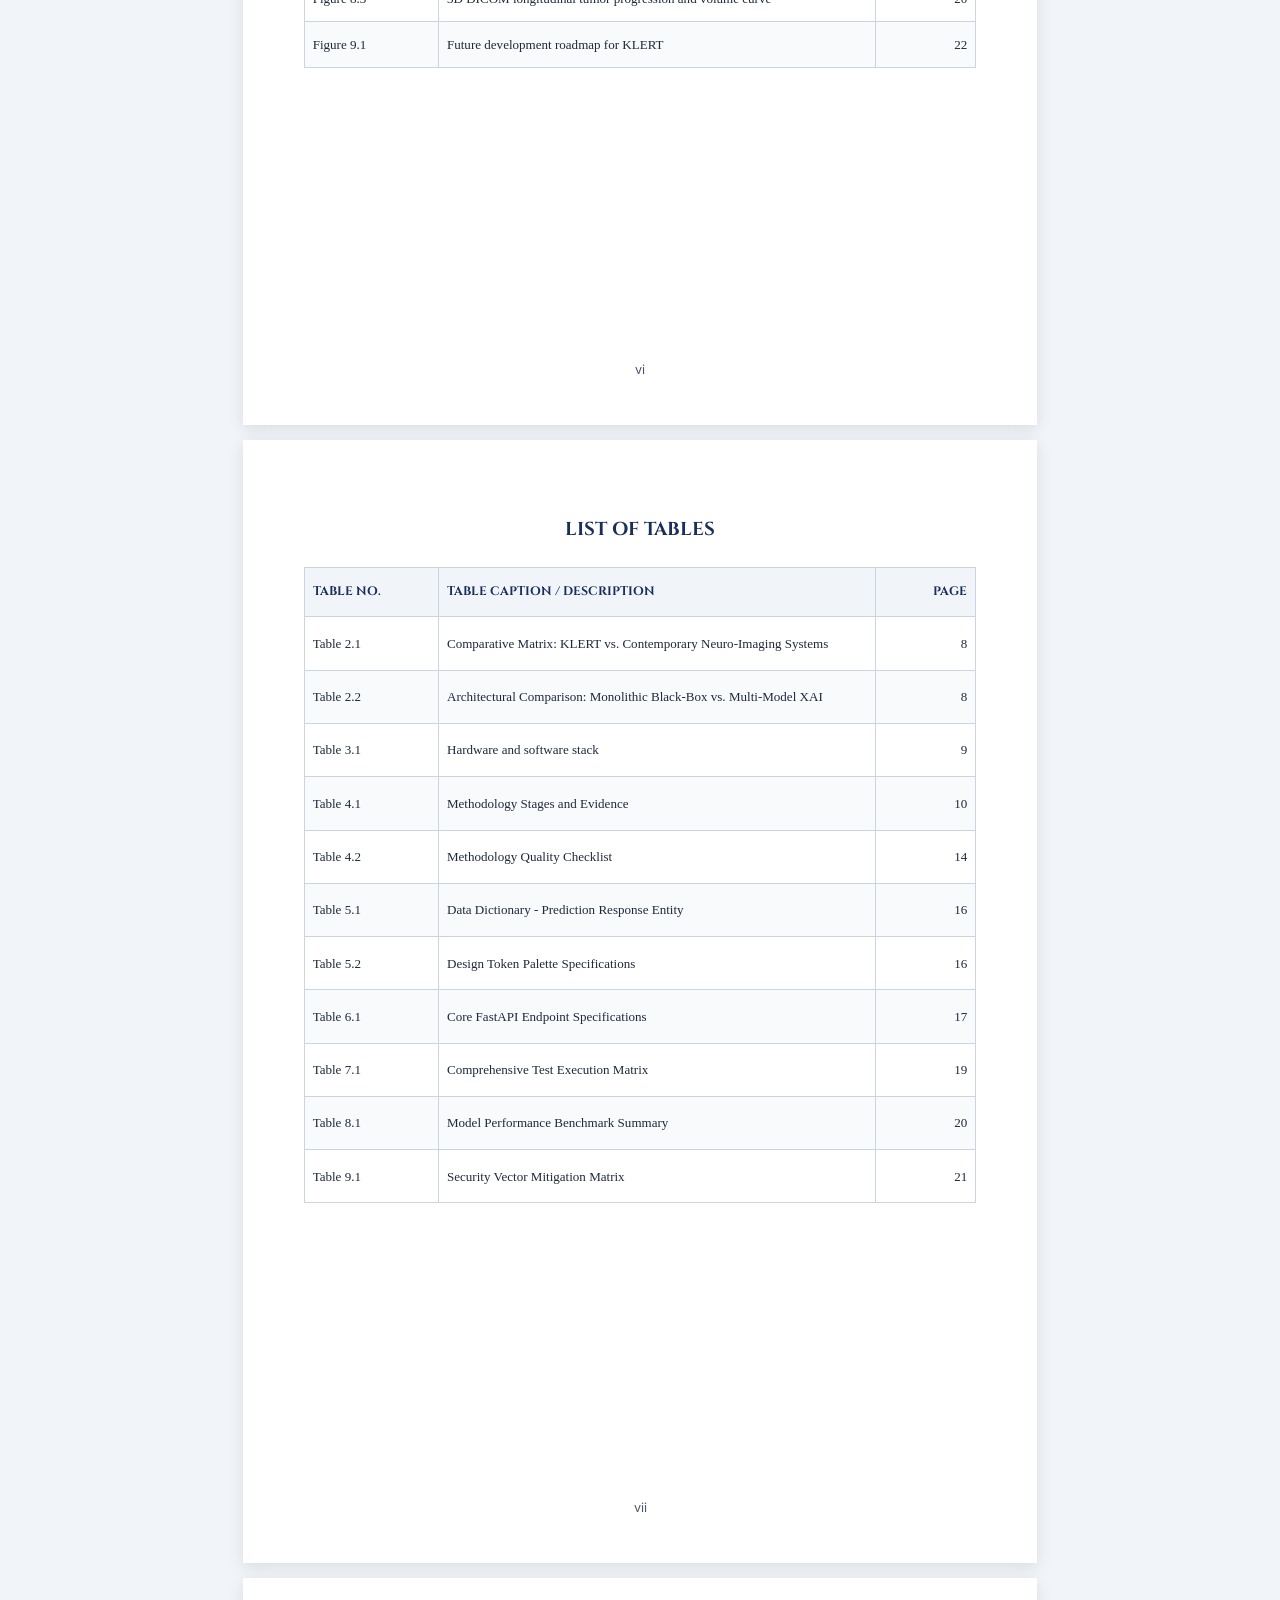
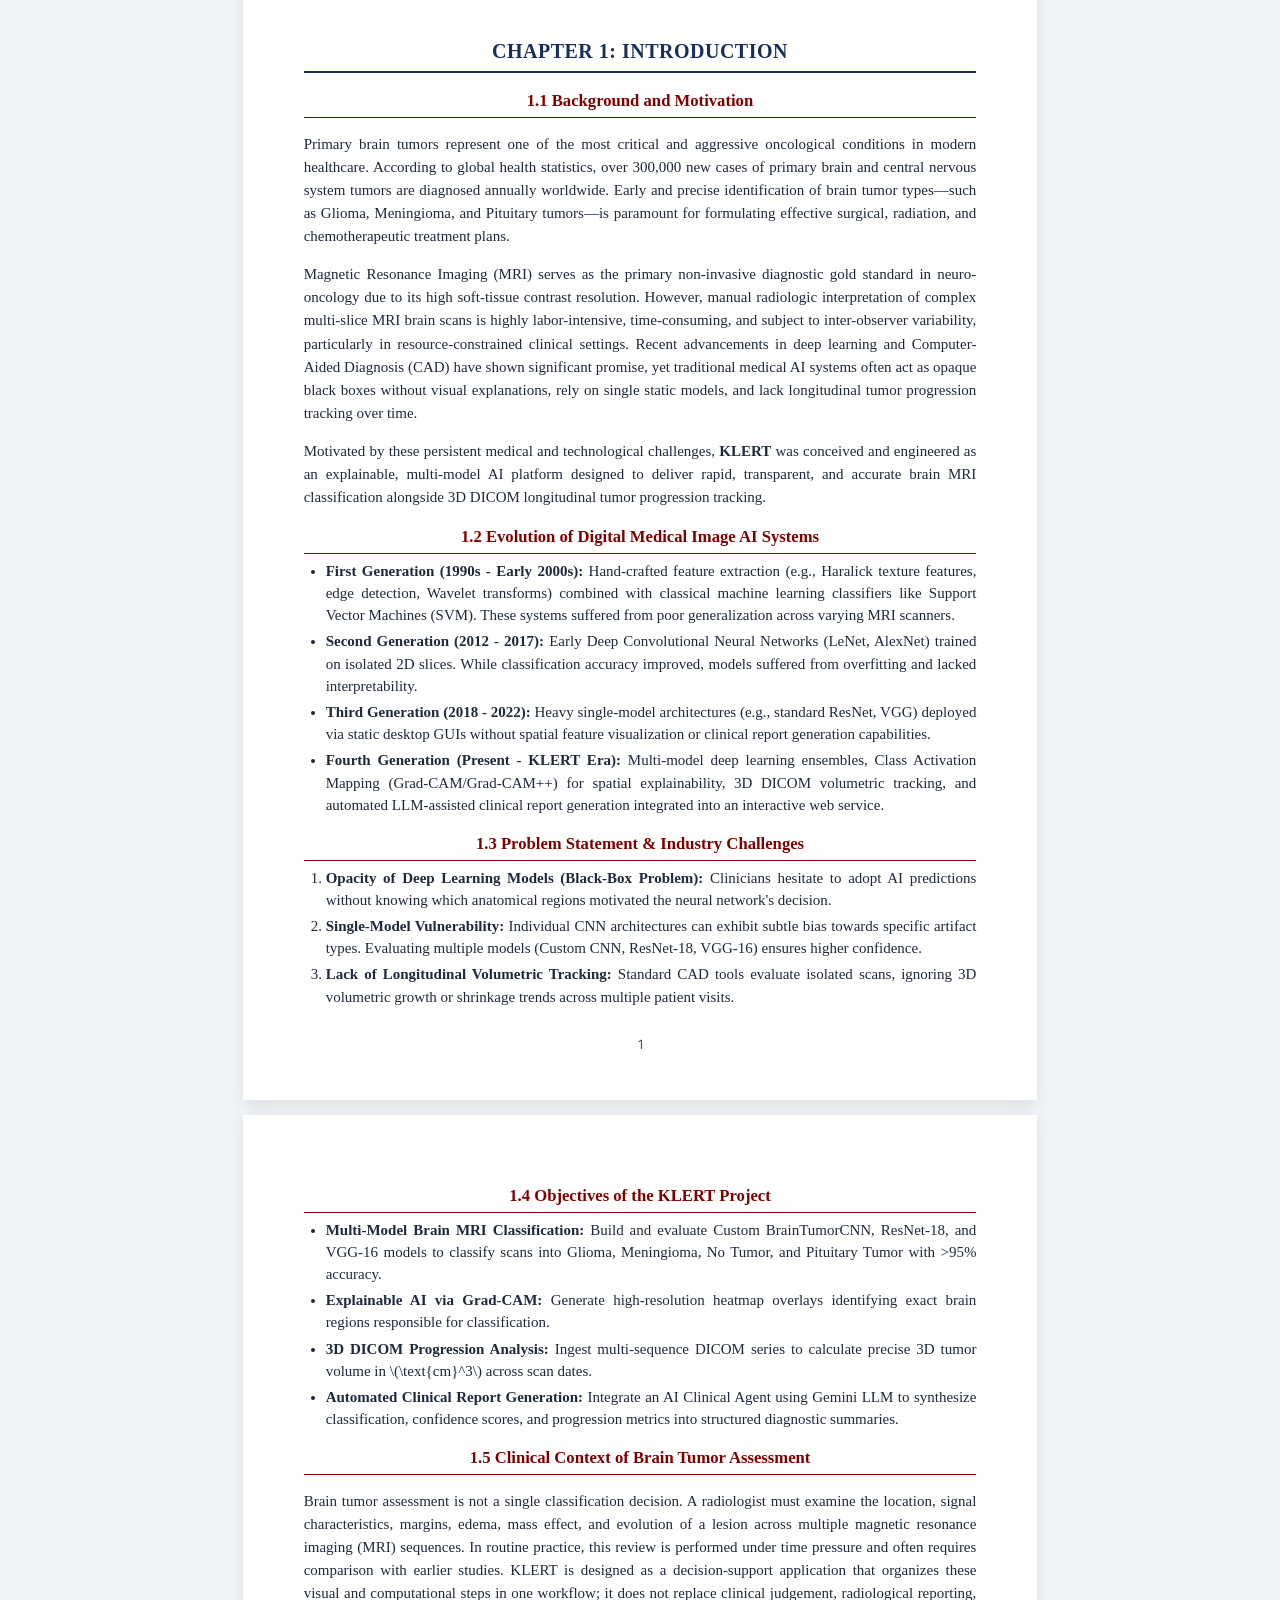
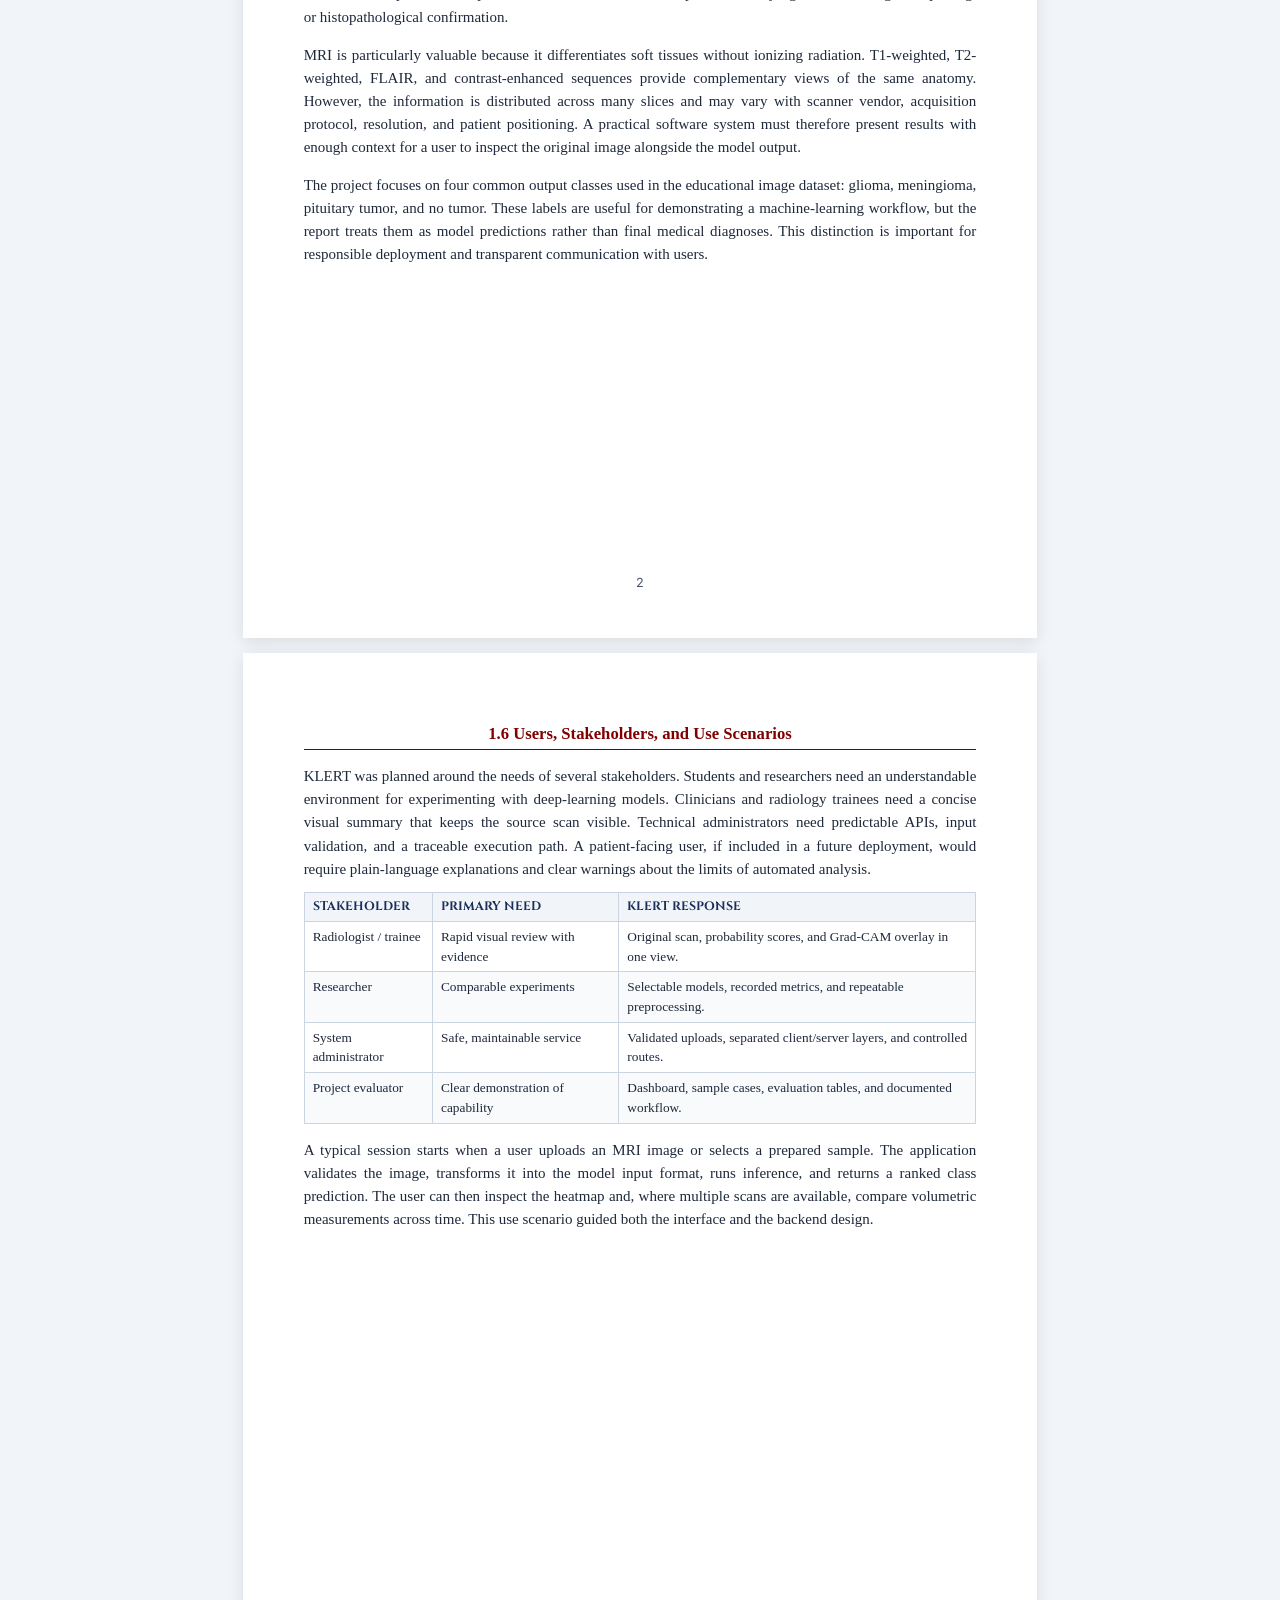
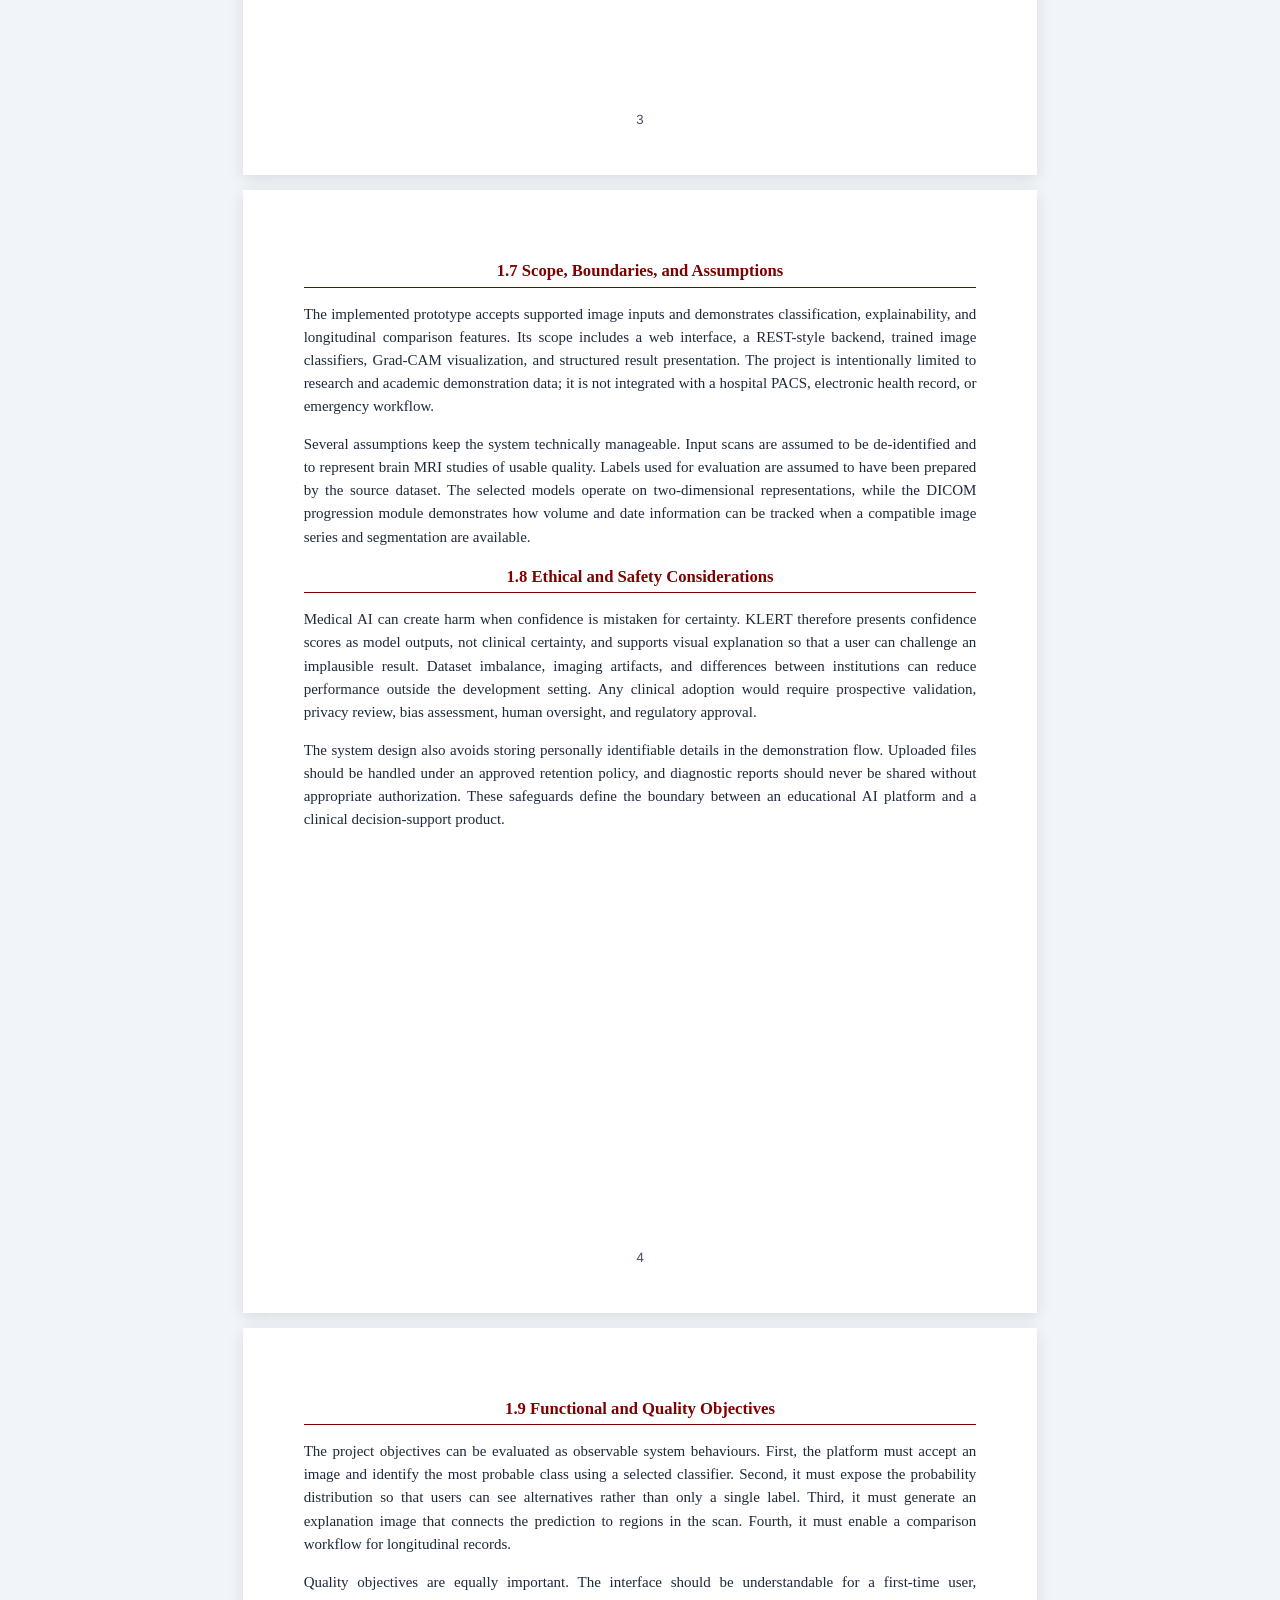
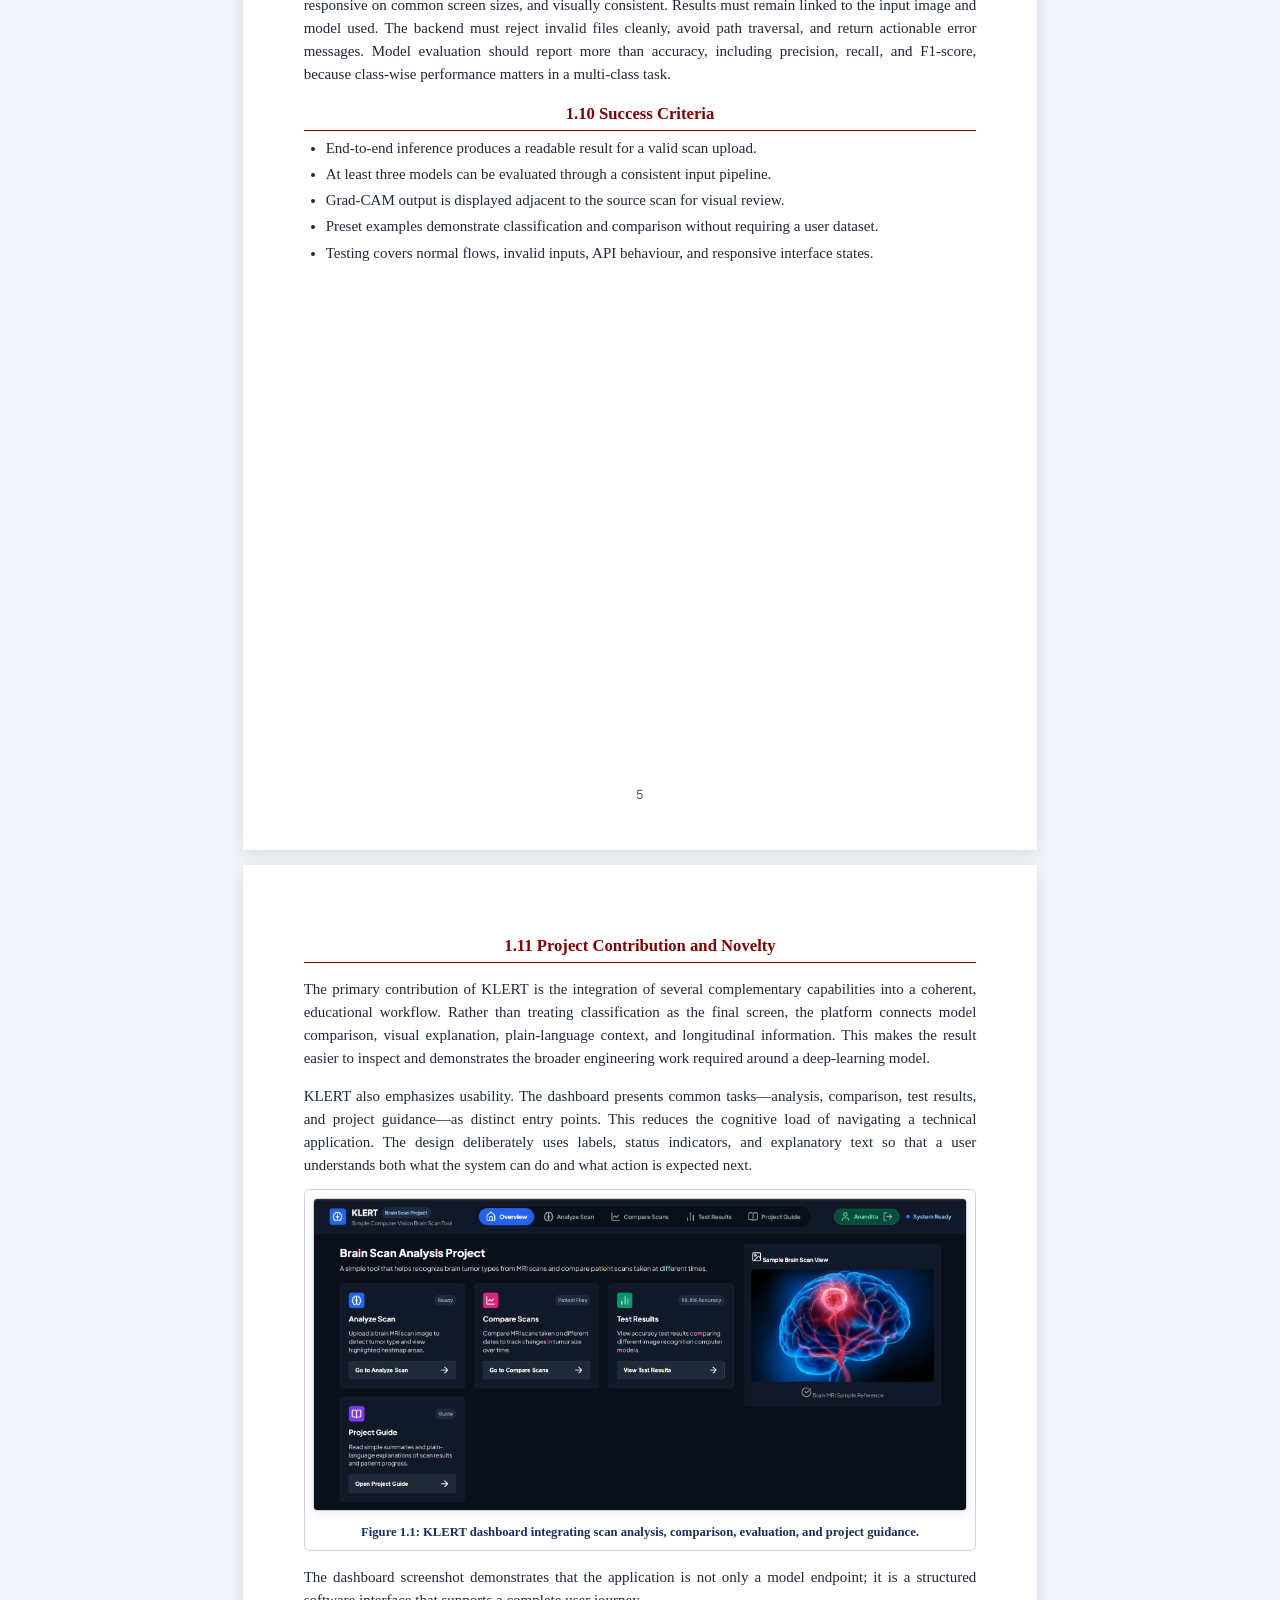
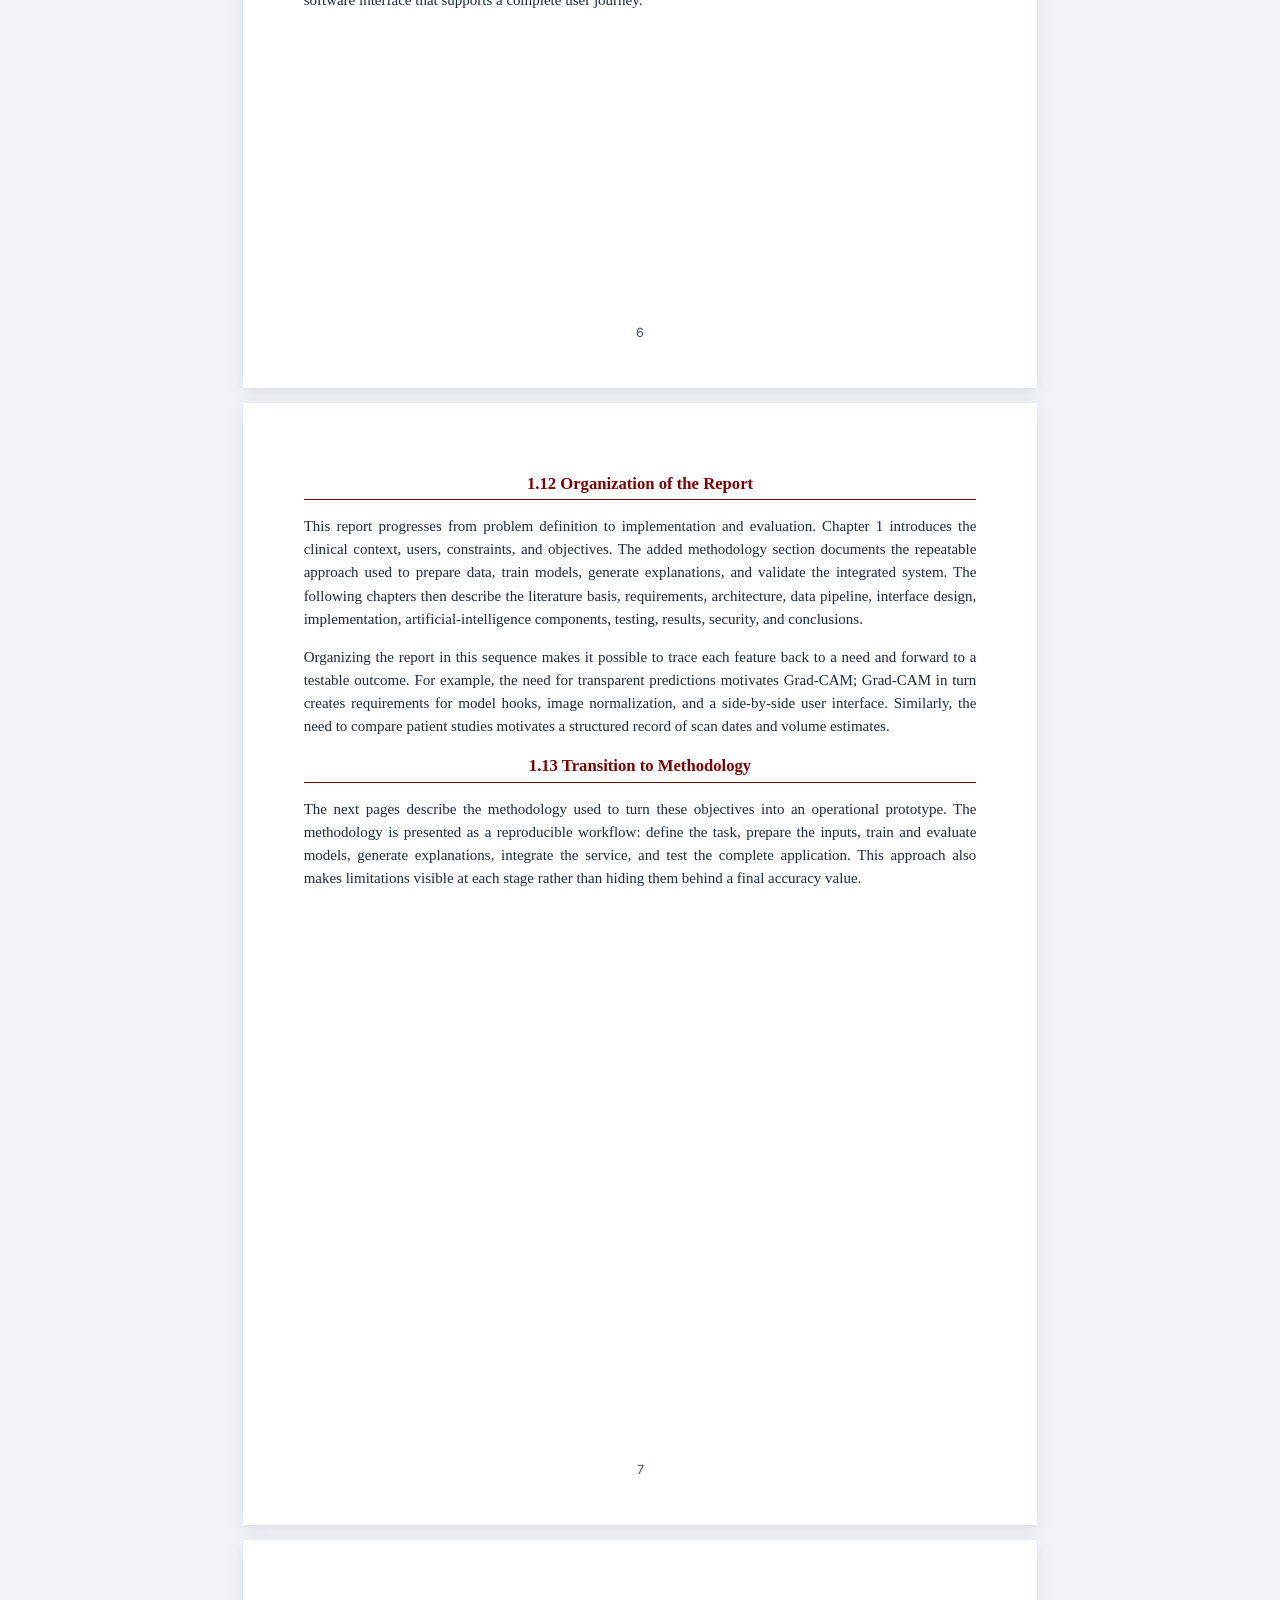
==== commit 13d56340: "docs: rebalance report pagination and conclusion Co-authored-by: Copilot <223556219+Copilot@users.no" ====
--- a/VT_Project_Report_KLERT.html
+++ b/VT_Project_Report_KLERT.html
@@ -199,6 +199,31 @@
 
     .chapter-page table {
       font-size: 10pt;
+    }
+
+    .chapter9-final {
+      font-size: 12.25pt;
+    }
+
+    .chapter9-final p {
+      line-height: 1.58;
+    }
+
+    .compact-analysis {
+      font-size: 10pt;
+    }
+
+    .compact-analysis p {
+      line-height: 1.3;
+    }
+
+    .compact-analysis .section-title {
+      font-size: 11.25pt;
+      margin-top: 10px;
+    }
+
+    .compact-analysis table {
+      font-size: 8.5pt;
     }
 
     .cover-details .meta-label {
@@ -712,11 +737,11 @@
         <tr><td><strong>3</strong></td><td><strong>PROBLEM STATEMENT AND OBJECTIVES</strong></td><td style="text-align: right;"><strong>9</strong></td></tr>
         <tr><td><strong>4</strong></td><td><strong>RESEARCH METHODOLOGY</strong></td><td style="text-align: right;"><strong>10</strong></td></tr>
         <tr><td><strong>5</strong></td><td><strong>SYSTEM ANALYSIS</strong></td><td style="text-align: right;"><strong>15</strong></td></tr>
-        <tr><td><strong>6</strong></td><td><strong>IMPLEMENTATION</strong></td><td style="text-align: right;"><strong>18</strong></td></tr>
-        <tr><td><strong>7</strong></td><td><strong>TESTING AND VALIDATION</strong></td><td style="text-align: right;"><strong>20</strong></td></tr>
-        <tr><td><strong>8</strong></td><td><strong>RESULTS AND DISCUSSION</strong></td><td style="text-align: right;"><strong>21</strong></td></tr>
-        <tr><td><strong>9</strong></td><td><strong>CONCLUSION AND FUTURE SCOPE</strong></td><td style="text-align: right;"><strong>23</strong></td></tr>
-        <tr><td></td><td><strong>REFERENCES</strong></td><td style="text-align: right;"><strong>24</strong></td></tr>
+        <tr><td><strong>6</strong></td><td><strong>IMPLEMENTATION</strong></td><td style="text-align: right;"><strong>17</strong></td></tr>
+        <tr><td><strong>7</strong></td><td><strong>TESTING AND VALIDATION</strong></td><td style="text-align: right;"><strong>19</strong></td></tr>
+        <tr><td><strong>8</strong></td><td><strong>RESULTS AND DISCUSSION</strong></td><td style="text-align: right;"><strong>20</strong></td></tr>
+        <tr><td><strong>9</strong></td><td><strong>CONCLUSION AND FUTURE SCOPE</strong></td><td style="text-align: right;"><strong>21</strong></td></tr>
+        <tr><td></td><td><strong>REFERENCES</strong></td><td style="text-align: right;"><strong>23</strong></td></tr>
       </tbody>
     </table>
 
@@ -745,13 +770,13 @@
         <tr><td>Figure 5.1</td><td>High-Level 3-Tier Edge Architecture of KLERT Platform</td><td style="text-align: right;">15</td></tr>
         <tr><td>Figure 5.2</td><td>DFD Level 0 Context Diagram of KLERT Platform</td><td style="text-align: right;">15</td></tr>
         <tr><td>Figure 5.3</td><td>Entity-Relationship and data-flow model for medical MRI series</td><td style="text-align: right;">16</td></tr>
-        <tr><td>Figure 5.4</td><td>Medical AI interface and design-system workflow</td><td style="text-align: right;">17</td></tr>
-        <tr><td>Figure 6.1</td><td>Custom BrainTumorCNN convolutional architecture</td><td style="text-align: right;">19</td></tr>
-        <tr><td>Figure 6.2</td><td>Grad-CAM and DICOM progression processing flow</td><td style="text-align: right;">19</td></tr>
-        <tr><td>Figure 8.1</td><td>Interactive preset test MRI dataset library interface</td><td style="text-align: right;">21</td></tr>
-        <tr><td>Figure 8.2</td><td>Multi-model brain MRI classification and confidence-score output</td><td style="text-align: right;">21</td></tr>
-        <tr><td>Figure 8.3</td><td>3D DICOM longitudinal tumor progression and volume curve</td><td style="text-align: right;">21</td></tr>
-        <tr><td>Figure 9.1</td><td>Future development roadmap for KLERT</td><td style="text-align: right;">23</td></tr>
+        <tr><td>Figure 5.4</td><td>Medical AI interface and design-system workflow</td><td style="text-align: right;">16</td></tr>
+        <tr><td>Figure 6.1</td><td>Custom BrainTumorCNN convolutional architecture</td><td style="text-align: right;">18</td></tr>
+        <tr><td>Figure 6.2</td><td>Grad-CAM and DICOM progression processing flow</td><td style="text-align: right;">18</td></tr>
+        <tr><td>Figure 8.1</td><td>Interactive preset test MRI dataset library interface</td><td style="text-align: right;">20</td></tr>
+        <tr><td>Figure 8.2</td><td>Multi-model brain MRI classification and confidence-score output</td><td style="text-align: right;">20</td></tr>
+        <tr><td>Figure 8.3</td><td>3D DICOM longitudinal tumor progression and volume curve</td><td style="text-align: right;">20</td></tr>
+        <tr><td>Figure 9.1</td><td>Future development roadmap for KLERT</td><td style="text-align: right;">22</td></tr>
       </tbody>
     </table>
 
@@ -780,11 +805,12 @@
         <tr><td>Table 4.1</td><td>Methodology Stages and Evidence</td><td style="text-align: right;">10</td></tr>
         <tr><td>Table 4.2</td><td>Methodology Quality Checklist</td><td style="text-align: right;">14</td></tr>
         <tr><td>Table 5.1</td><td>Data Dictionary - Prediction Response Entity</td><td style="text-align: right;">16</td></tr>
-        <tr><td>Table 5.2</td><td>Design Token Palette Specifications</td><td style="text-align: right;">17</td></tr>
-        <tr><td>Table 6.1</td><td>Core FastAPI Endpoint Specifications</td><td style="text-align: right;">18</td></tr>
-        <tr><td>Table 7.1</td><td>Comprehensive Test Execution Matrix</td><td style="text-align: right;">20</td></tr>
-        <tr><td>Table 8.1</td><td>Model Performance Benchmark Summary</td><td style="text-align: right;">21</td></tr>
-        <tr><td>Table 9.1</td><td>Security Vector Mitigation Matrix</td><td style="text-align: right;">22</td></tr>      </tbody>
+        <tr><td>Table 5.2</td><td>Design Token Palette Specifications</td><td style="text-align: right;">16</td></tr>
+        <tr><td>Table 6.1</td><td>Core FastAPI Endpoint Specifications</td><td style="text-align: right;">17</td></tr>
+        <tr><td>Table 7.1</td><td>Comprehensive Test Execution Matrix</td><td style="text-align: right;">19</td></tr>
+        <tr><td>Table 8.1</td><td>Model Performance Benchmark Summary</td><td style="text-align: right;">20</td></tr>
+        <tr><td>Table 9.1</td><td>Security Vector Mitigation Matrix</td><td style="text-align: right;">21</td></tr>
+      </tbody>
     </table>
 
     <div class="footer-page-num">vii</div>
@@ -1259,8 +1285,8 @@
     <div class="footer-page-num">15</div>
   </div>
 
-  <!-- CHAPTER 5: SYSTEM ANALYSIS (Page 20) -->
-  <div class="page chapter-page">
+  <!-- CHAPTER 5: SYSTEM ANALYSIS (Page 16) -->
+  <div class="page chapter-page compact-analysis">
 
     <div class="section-title">5.3 Dataset Pipeline & DICOM Structure</div>
     <p>KLERT operates on two primary data sources: the Kaggle Brain Tumor MRI Dataset (7,023 images across 4 classes)
@@ -1313,12 +1339,6 @@
     transforms.ToTensor()
 ])</code></pre>
 
-    <div class="footer-page-num">16</div>
-  </div>
-
-  <!-- CHAPTER 5: SYSTEM ANALYSIS (Page 21) -->
-  <div class="page chapter-page">
-
     <div class="section-title">5.5 HCI Principles in Medical Diagnostics</div>
     <p>Medical AI interfaces must minimize cognitive load and eliminate ambiguity. KLERT's frontend follows strict
       Human-Computer Interaction (HCI) standards: clear color contrast for probability bars, visual skull orientation
@@ -1357,10 +1377,10 @@
       </tbody>
     </table>
 
-    <div class="footer-page-num">17</div>
-  </div>
-
-  <!-- CHAPTER 6: IMPLEMENTATION (Page 22) -->
+    <div class="footer-page-num">16</div>
+  </div>
+
+  <!-- CHAPTER 6: IMPLEMENTATION (Page 17) -->
   <div class="page chapter-page">
     <div class="chapter-header">
       <div class="chapter-title">CHAPTER 6: IMPLEMENTATION</div>
@@ -1424,10 +1444,10 @@
         "probabilities": {class_names[i]: round(prob.item() * 100.0, 2) for i, prob in enumerate(probabilities)}
     }</code></pre>
 
-    <div class="footer-page-num">18</div>
-  </div>
-
-  <!-- CHAPTER 6: IMPLEMENTATION (Page 23) -->
+    <div class="footer-page-num">17</div>
+  </div>
+
+  <!-- CHAPTER 6: IMPLEMENTATION (Page 18) -->
   <div class="page chapter-page">
 
     <div class="section-title">6.3 AI in Digital Healthcare & CSE-AIML Alignment</div>
@@ -1464,10 +1484,10 @@
         spacing (mm) and \(t\) is slice thickness (mm).</div>
     </div>
 
-    <div class="footer-page-num">19</div>
-  </div>
-
-  <!-- CHAPTER 7: TESTING AND VALIDATION (Page 24) -->
+    <div class="footer-page-num">18</div>
+  </div>
+
+  <!-- CHAPTER 7: TESTING AND VALIDATION (Page 19) -->
   <div class="page chapter-page">
     <div class="chapter-header">
       <div class="chapter-title">CHAPTER 7: TESTING AND VALIDATION</div>
@@ -1602,7 +1622,7 @@
           <td>TC-17</td>
           <td>Performance</td>
           <td>Execute concurrent API requests</td>
-          <td>Inference latency remains <200ms< /td>
+          <td>Inference latency remains &lt;200ms</td>
           <td><strong>PASS</strong></td>
         </tr>
         <tr>
@@ -1629,10 +1649,10 @@
       </tbody>
     </table>
 
-    <div class="footer-page-num">20</div>
-  </div>
-
-  <!-- CHAPTER 8: RESULTS AND DISCUSSION (Page 25) -->
+    <div class="footer-page-num">19</div>
+  </div>
+
+  <!-- CHAPTER 8: RESULTS AND DISCUSSION (Page 20) -->
   <div class="page chapter-page">
     <div class="chapter-header">
       <div class="chapter-title">CHAPTER 8: RESULTS AND DISCUSSION</div>
@@ -1799,10 +1819,10 @@
         Shrinkage -53.9%)</div>
     </div>
 
-    <div class="footer-page-num">21</div>
-  </div>
-
-  <!-- CHAPTER 9: CONCLUSION AND FUTURE SCOPE (Page 26) -->
+    <div class="footer-page-num">20</div>
+  </div>
+
+  <!-- CHAPTER 9: CONCLUSION AND FUTURE SCOPE (Page 21) -->
   <div class="page chapter-page">
     <div class="chapter-header">
       <div class="chapter-title">CHAPTER 9: CONCLUSION AND FUTURE SCOPE</div>
@@ -1846,11 +1866,11 @@
       </tbody>
     </table>
 
-    <div class="footer-page-num">22</div>
-  </div>
-
-  <!-- CHAPTER 9: CONCLUSION AND FUTURE SCOPE (Page 27) -->
-  <div class="page chapter-page">
+    <div class="footer-page-num">21</div>
+  </div>
+
+  <!-- CHAPTER 9: CONCLUSION AND FUTURE SCOPE (Page 22) -->
+  <div class="page chapter-page chapter9-final">
     <div class="section-title">9.2 Project Summary & Key Achievements</div>
     <p>The <strong>KLERT</strong> project successfully designed, engineered, tested, and deployed a comprehensive
       explainable medical AI platform for brain MRI classification and 3D DICOM progression tracking. Key achievements
@@ -1876,6 +1896,20 @@
       <li>Integration with hospital PACS (Picture Archiving and Communication Systems) via standard DICOM C-STORE
         protocols.</li>
     </ul>
+
+    <div class="section-title">9.5 Clinical Translation and Responsible Deployment</div>
+    <p>Before clinical adoption, KLERT should be evaluated prospectively on diverse data from multiple institutions.
+        The deployment process must include calibration studies, bias analysis across patient groups, data-protection
+        controls, and review by qualified radiology professionals. The system is intended to support—not replace—clinical
+        judgement; every generated prediction, heatmap, and report should therefore remain traceable to its source scan,
+        selected model, and confidence values.</p>
+
+    <div class="section-title">9.6 Final Conclusion</div>
+    <p>KLERT demonstrates how classification, explainability, DICOM analysis, longitudinal monitoring, and structured
+        reporting can be combined into one accessible medical-AI workflow. Its modular design provides a practical
+        foundation for future research while making current limitations explicit. With stronger validation, secure
+        interoperability, and continuous human oversight, the platform can evolve from an academic prototype into a
+        dependable decision-support component for brain-tumor assessment.</p>
 
     <div class="diagram-box">
       <svg width="100%" height="120" viewBox="0 0 680 120" xmlns="http://www.w3.org/2000/svg">
@@ -1901,10 +1935,10 @@
       <div class="diagram-title">Figure 9.1: Future development roadmap for KLERT.</div>
     </div>
 
-    <div class="footer-page-num">23</div>
-  </div>
-
-  <!-- REFERENCES & APPENDIX (Page 28) -->
+    <div class="footer-page-num">22</div>
+  </div>
+
+  <!-- REFERENCES & APPENDIX (Page 23) -->
   <div class="page">
     <div style="text-align: center; margin-bottom: 20px;">
       <h2 style="font-size: 16pt;">REFERENCES & BIBLIOGRAPHY</h2>
@@ -1961,10 +1995,10 @@
     def forward(self, x):
         return self.classifier(self.features(x))</code></pre>
 
-    <div class="footer-page-num">24</div>
-  </div>
-
-  <!-- SUPERVISOR APPROVAL (Page 29) -->
+    <div class="footer-page-num">23</div>
+  </div>
+
+  <!-- SUPERVISOR APPROVAL (Page 24) -->
   <div class="page">
     <div class="header-box">
       <div class="header-box-title">Department of Computer Science & Engineering (AIML)</div>
@@ -1990,7 +2024,7 @@
       <div style="text-align: center; margin-top: 5px;">SSIPMT, Raipur - Signature / Date</div>
     </div>
 
-    <div class="footer-page-num">25</div>
+    <div class="footer-page-num">24</div>
   </div>
 
 </body>
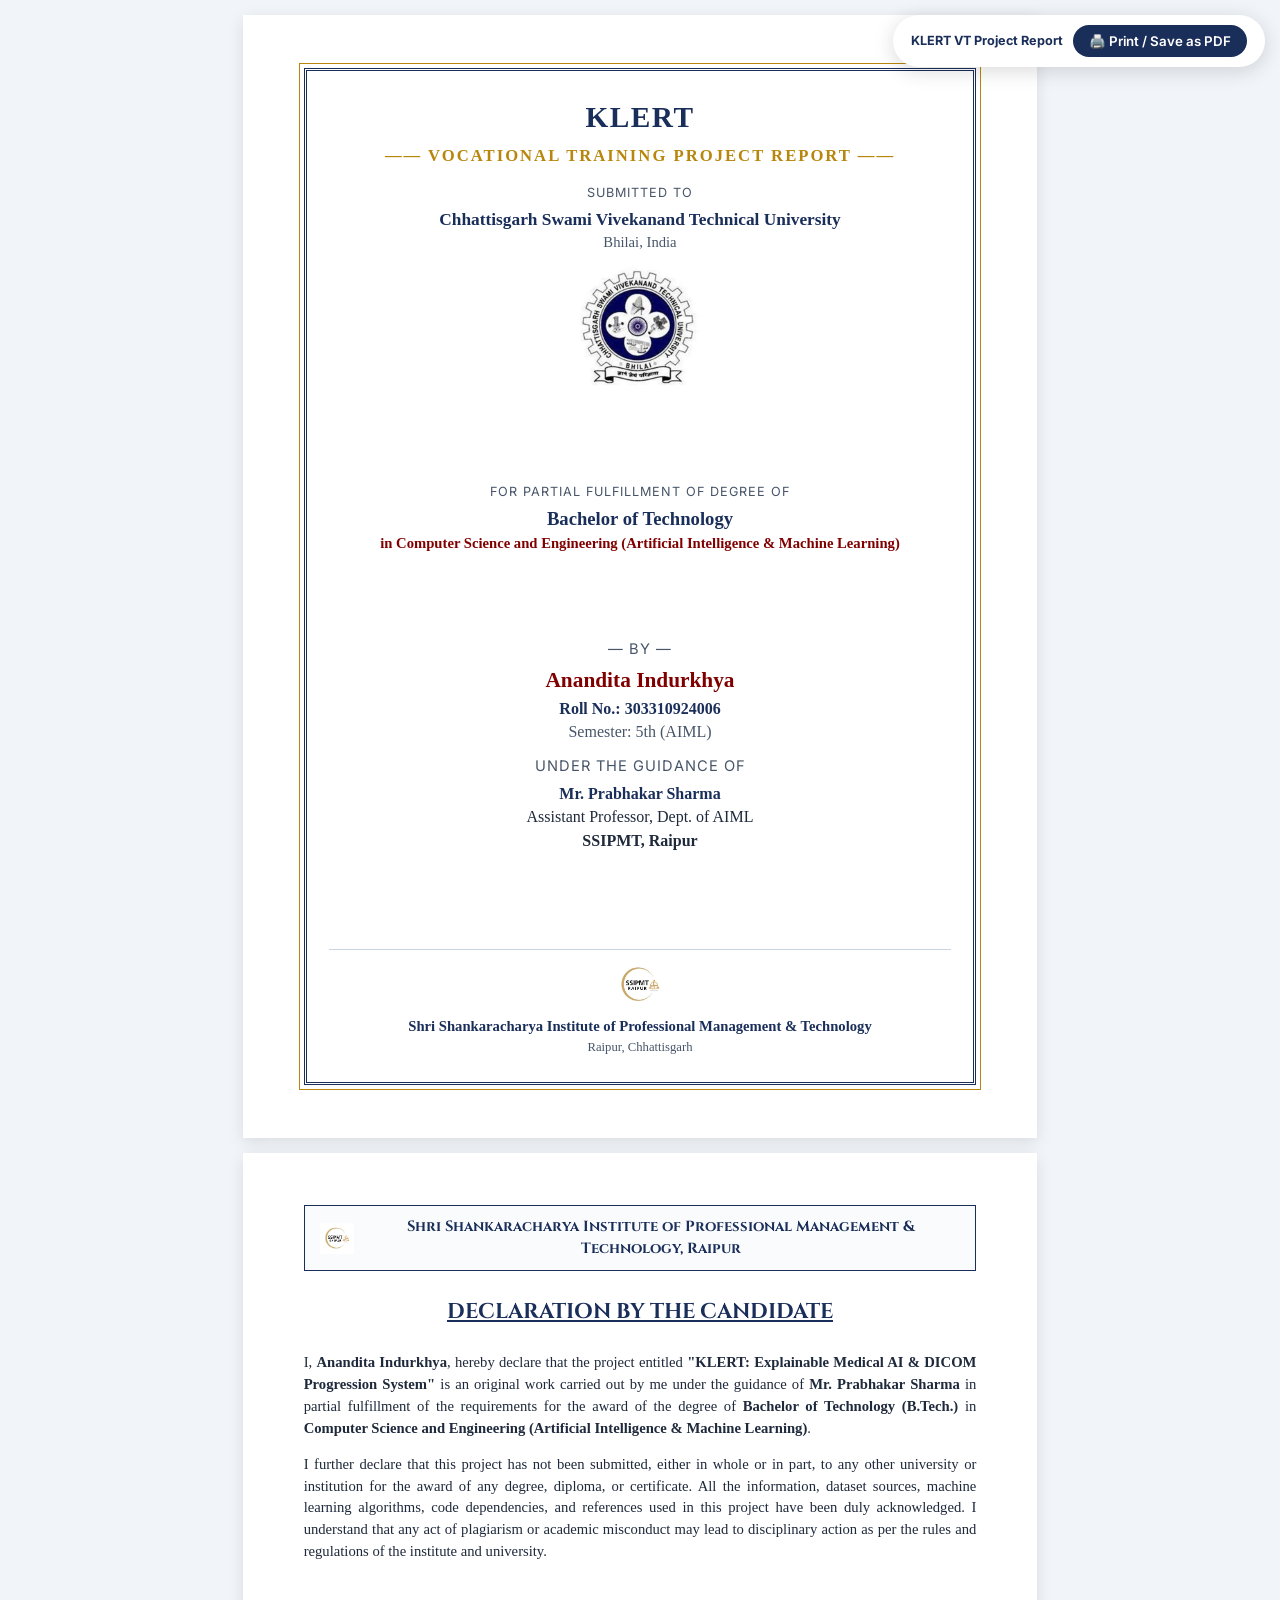
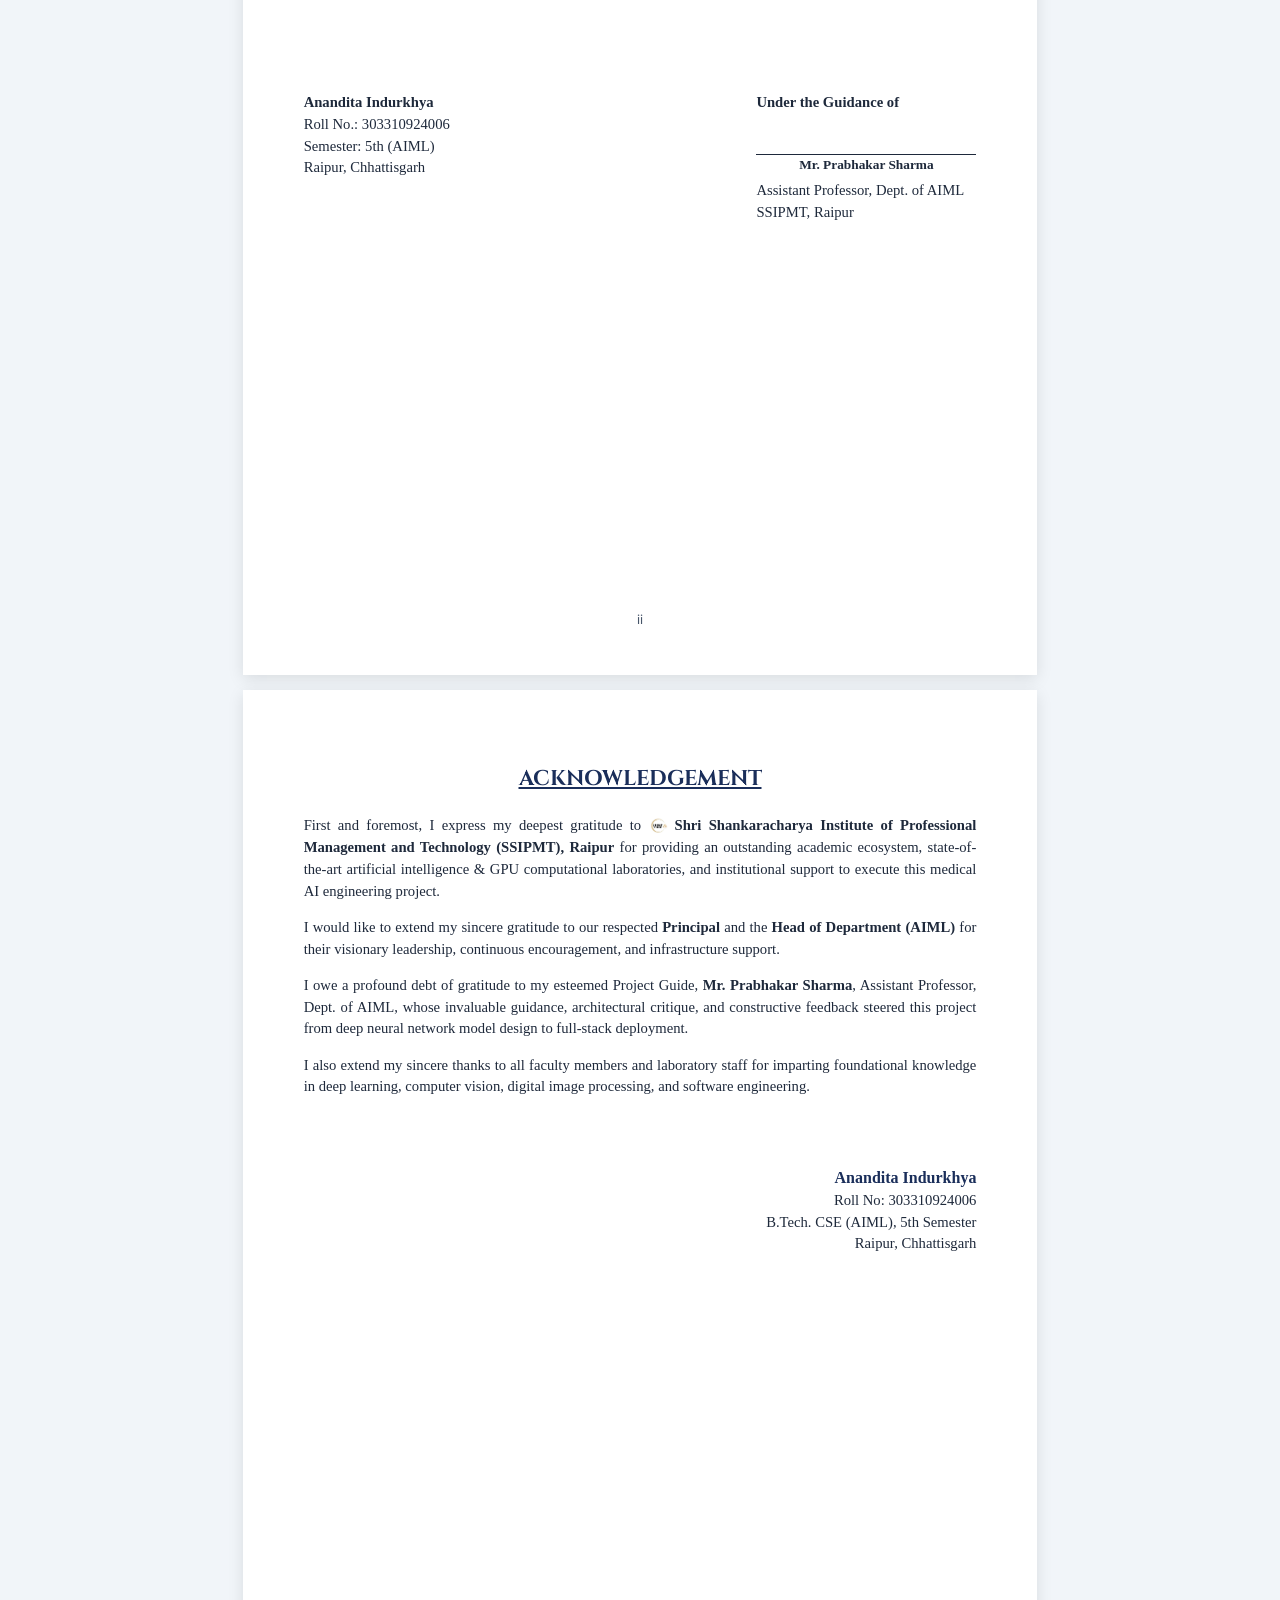
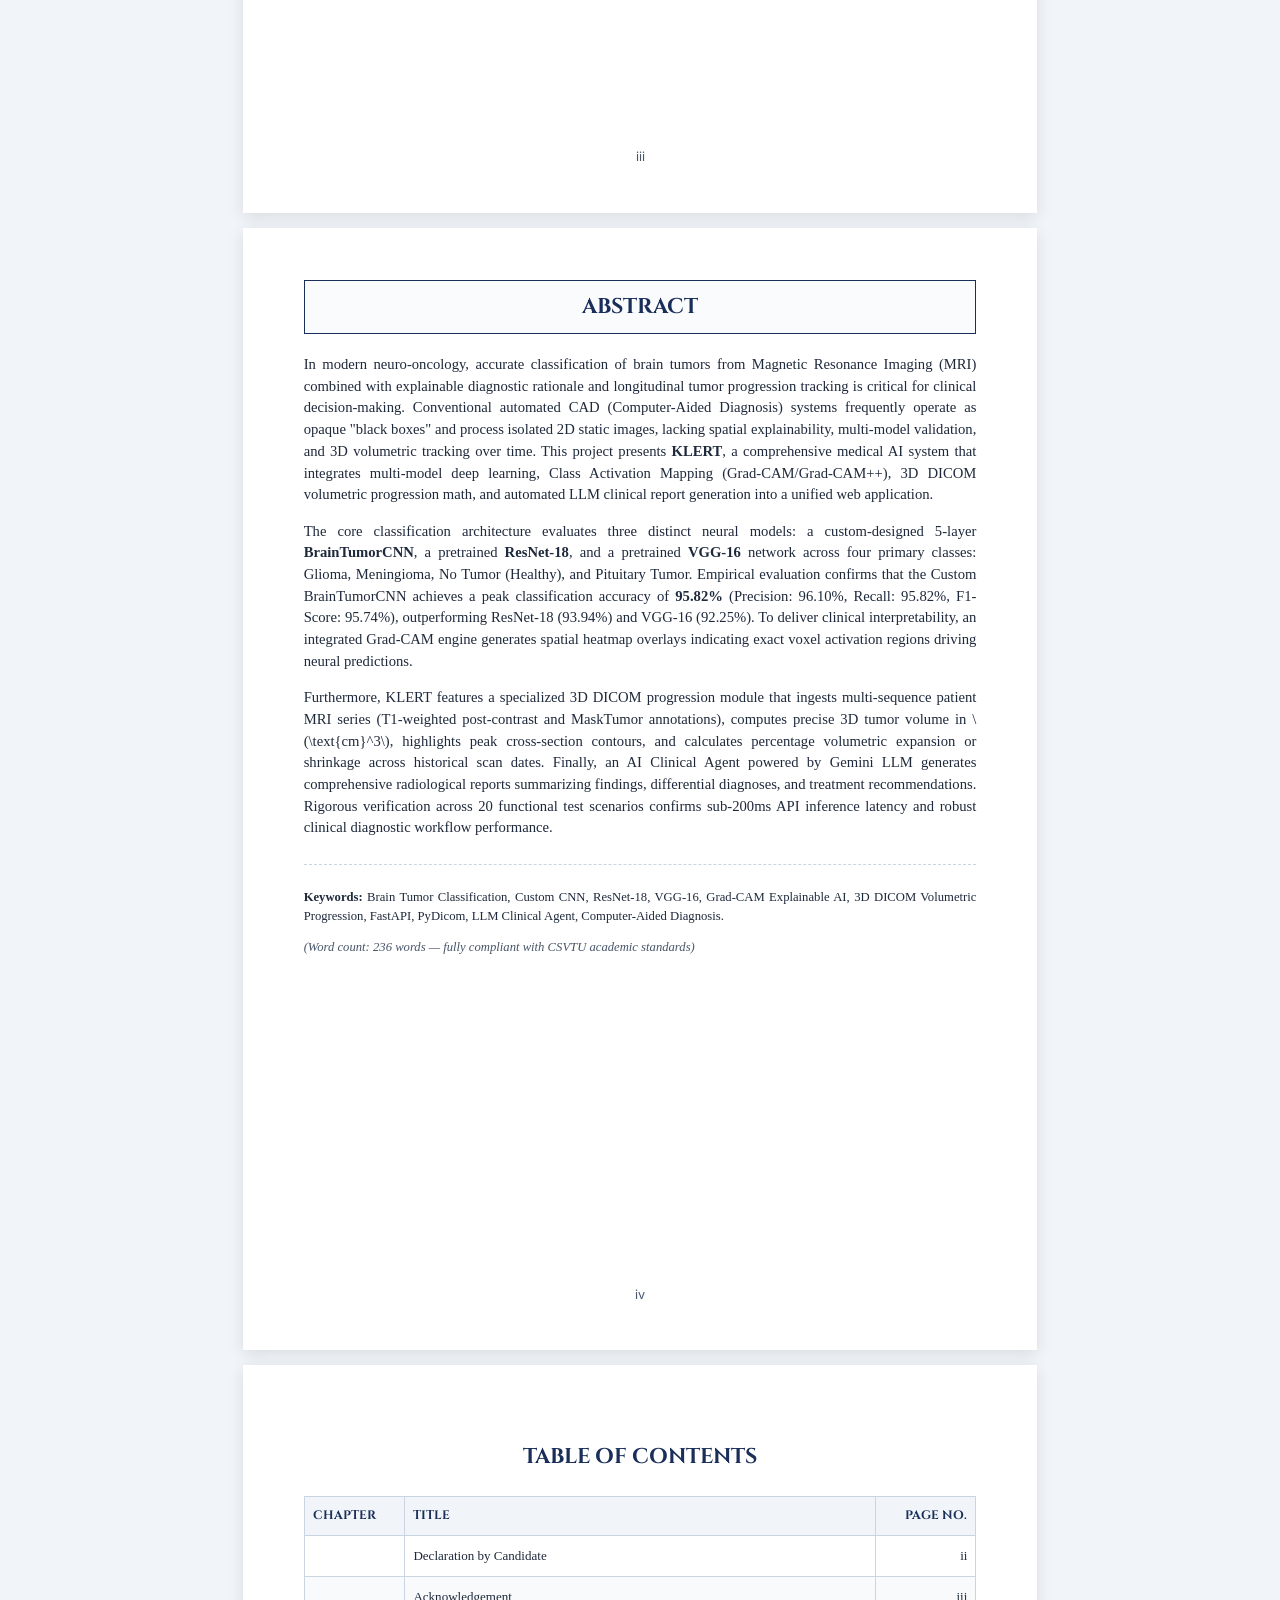
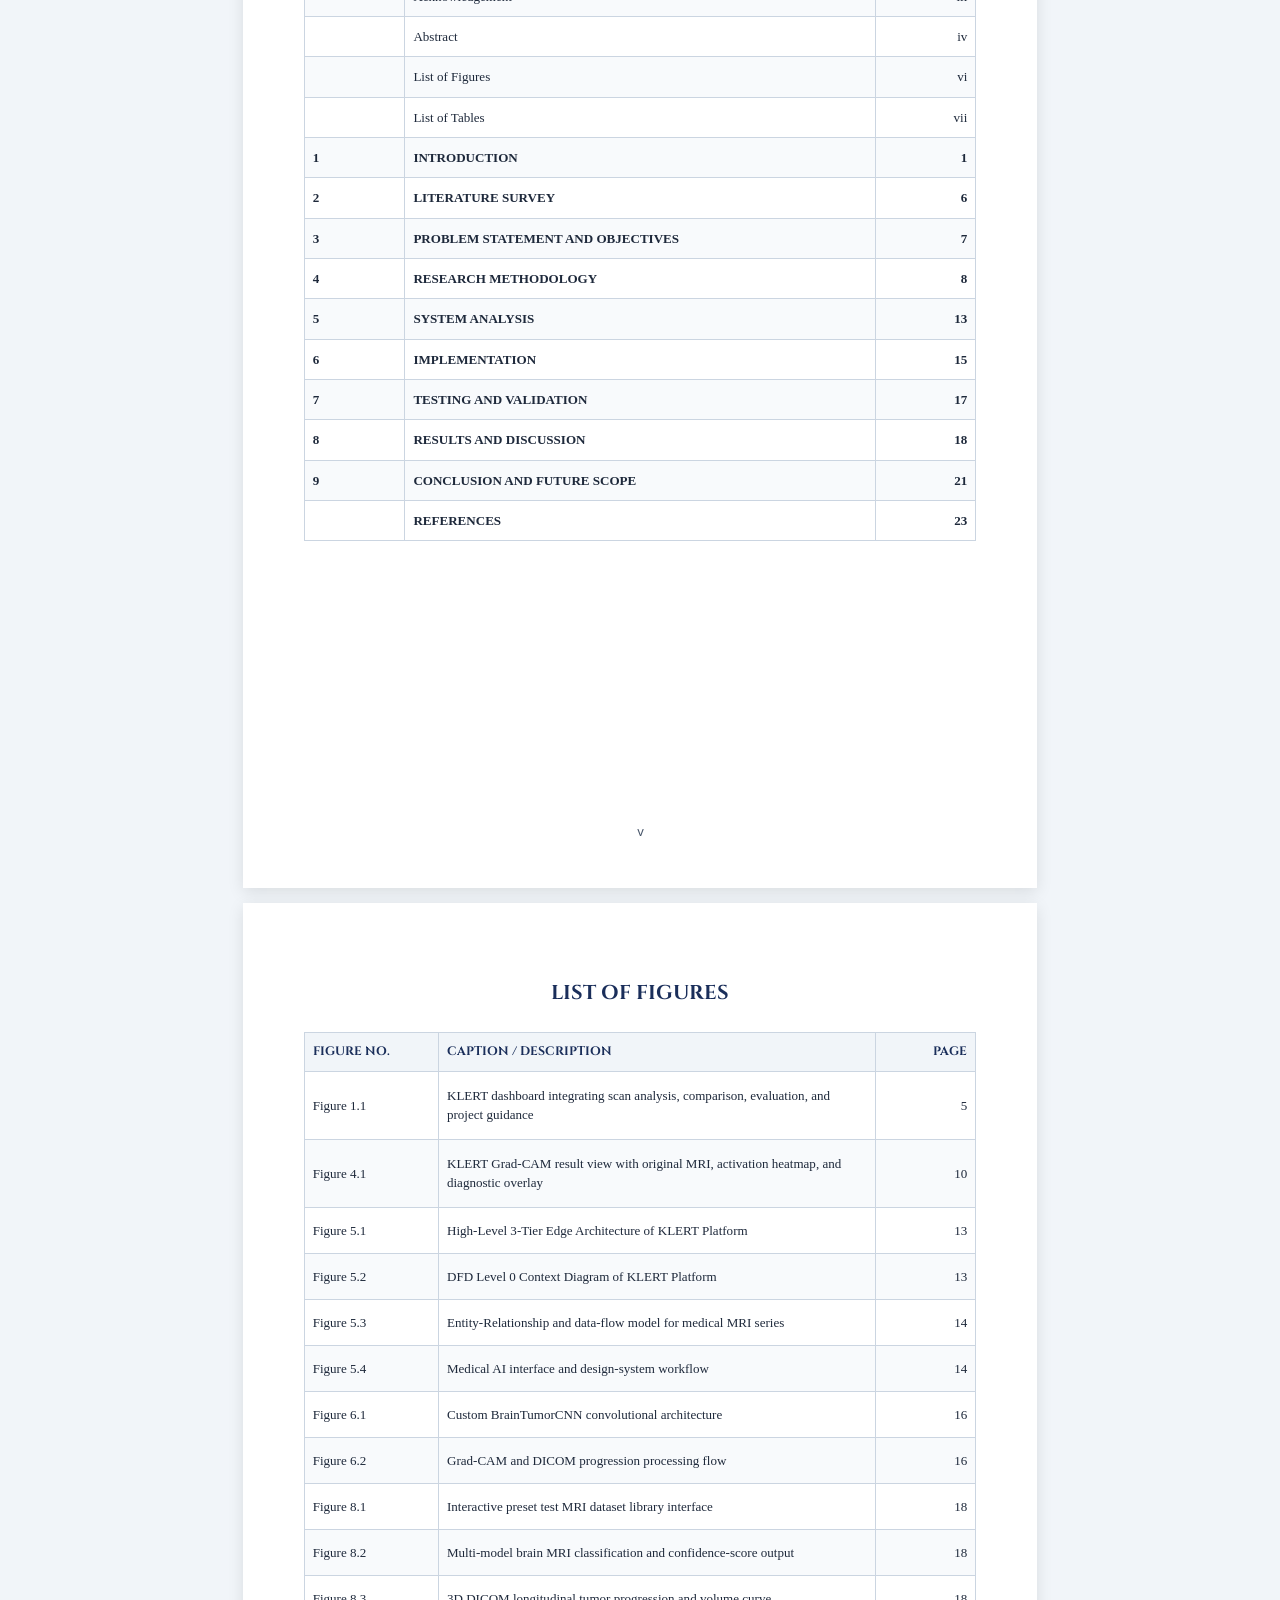
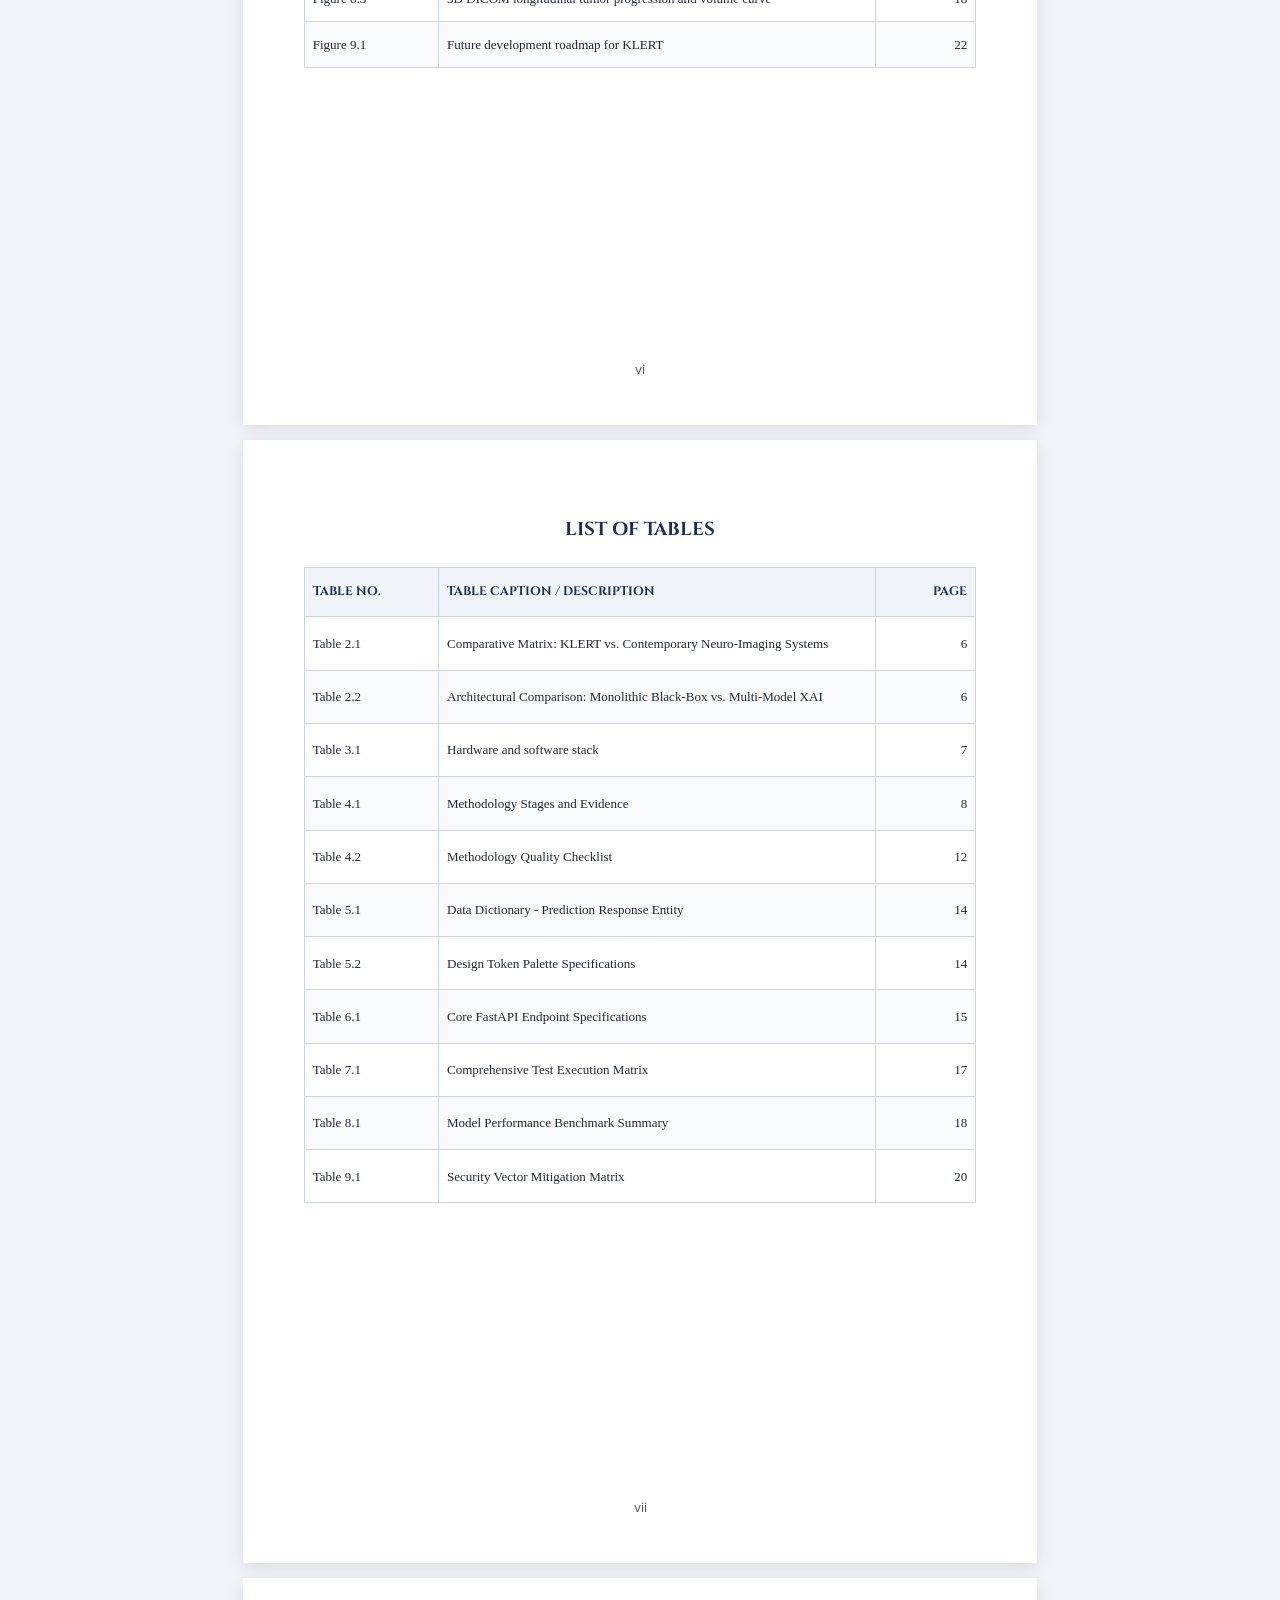
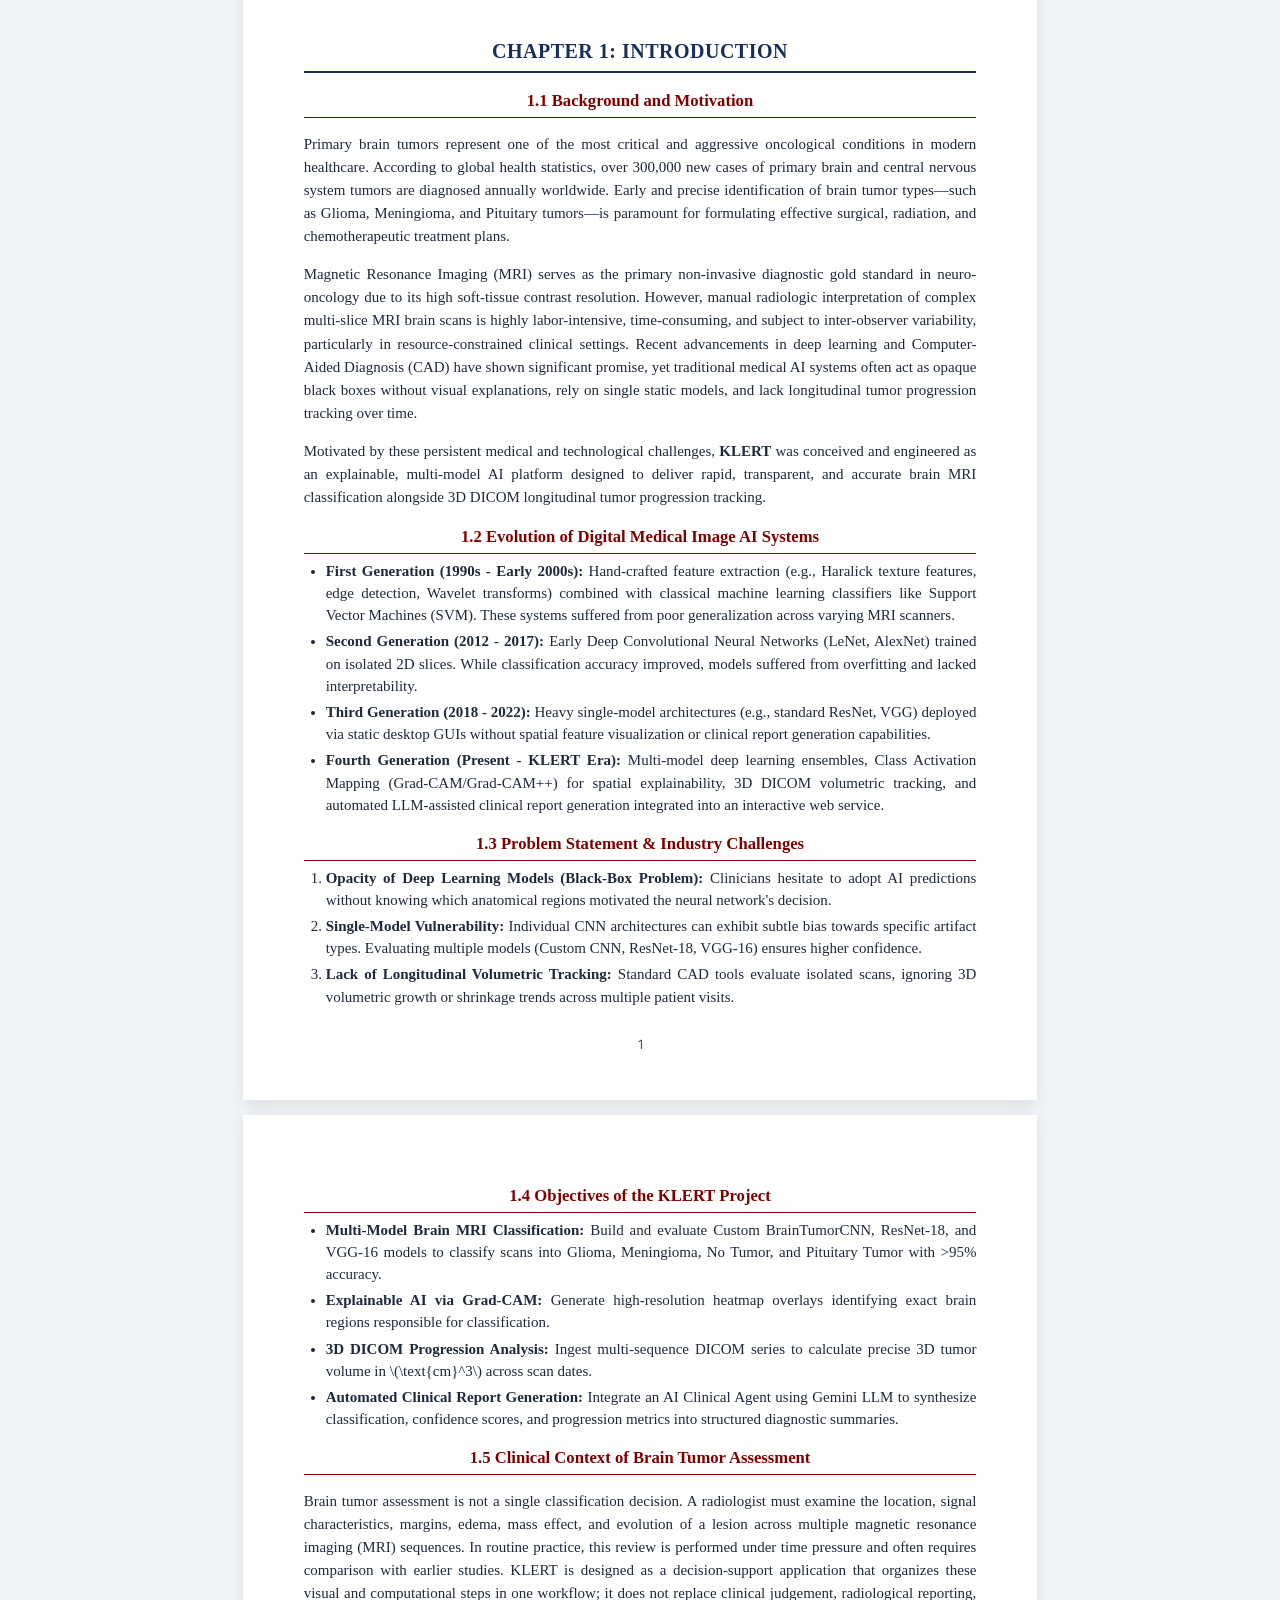
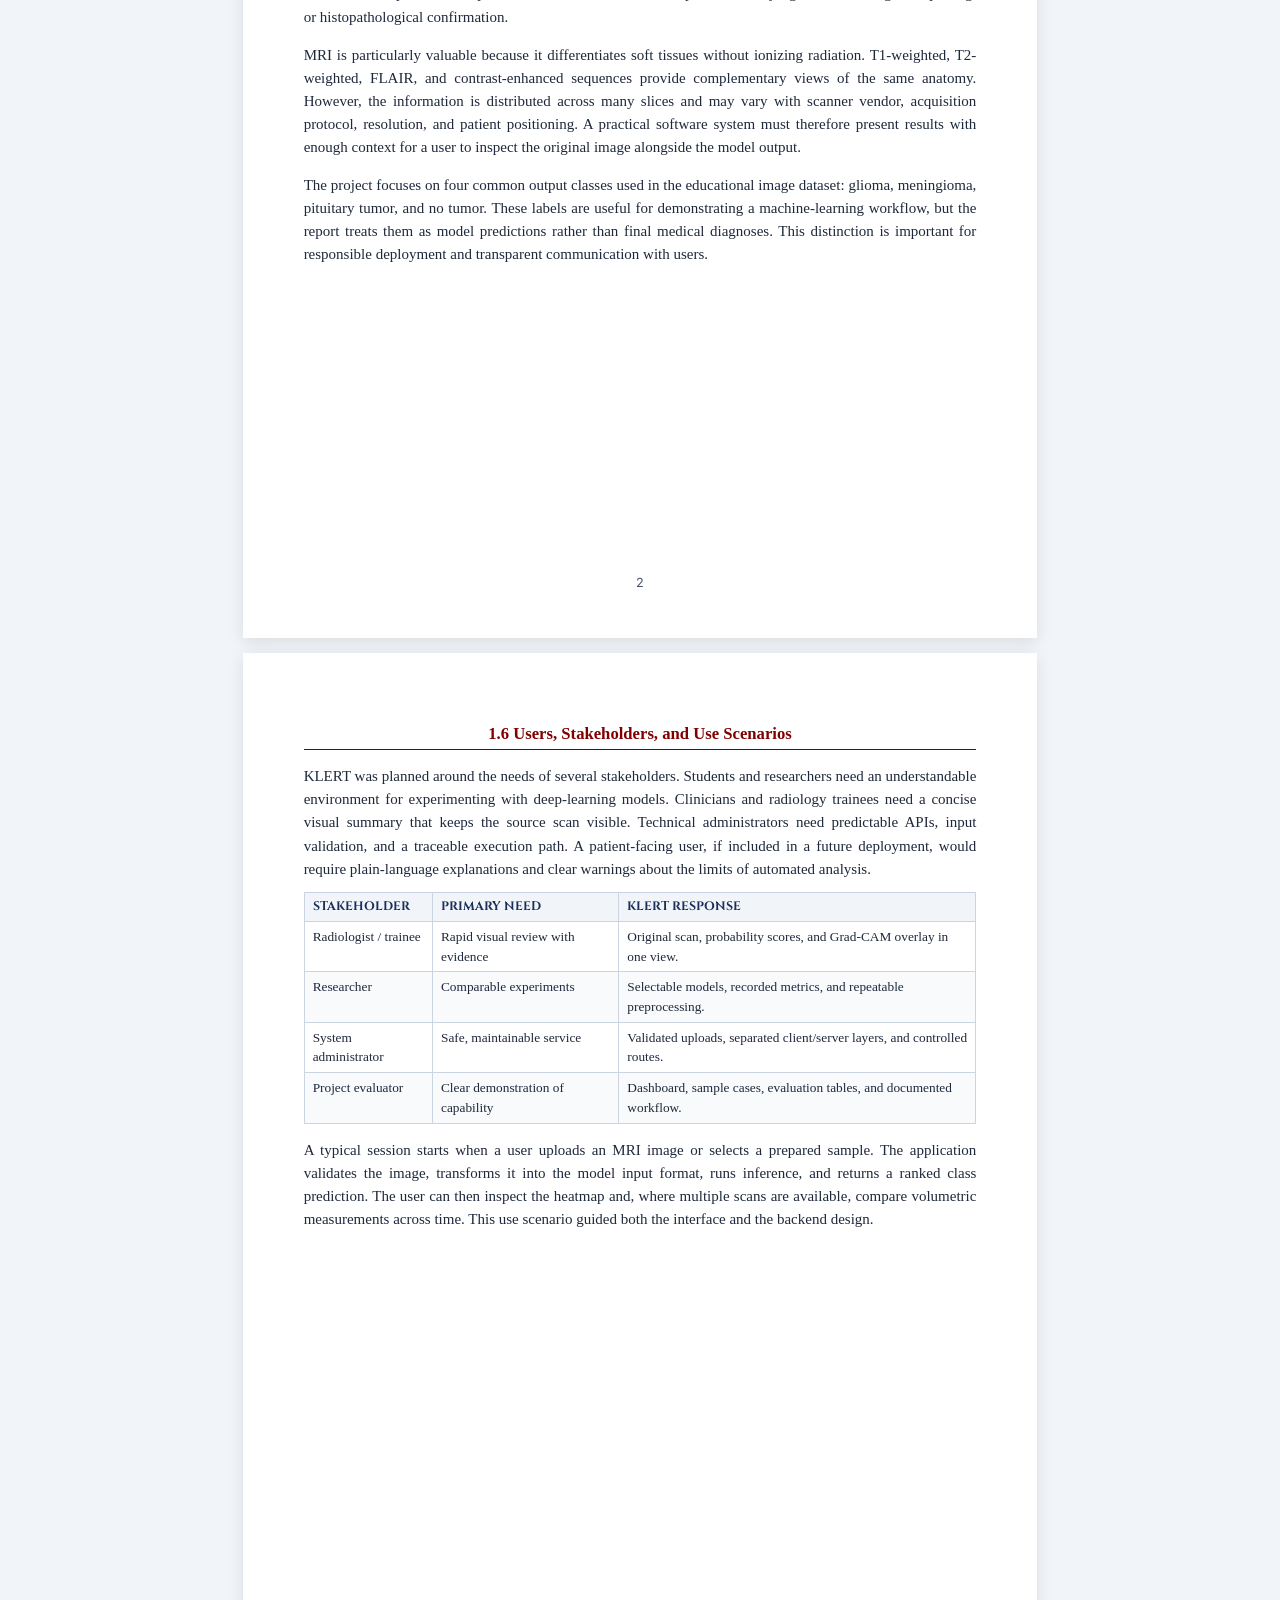
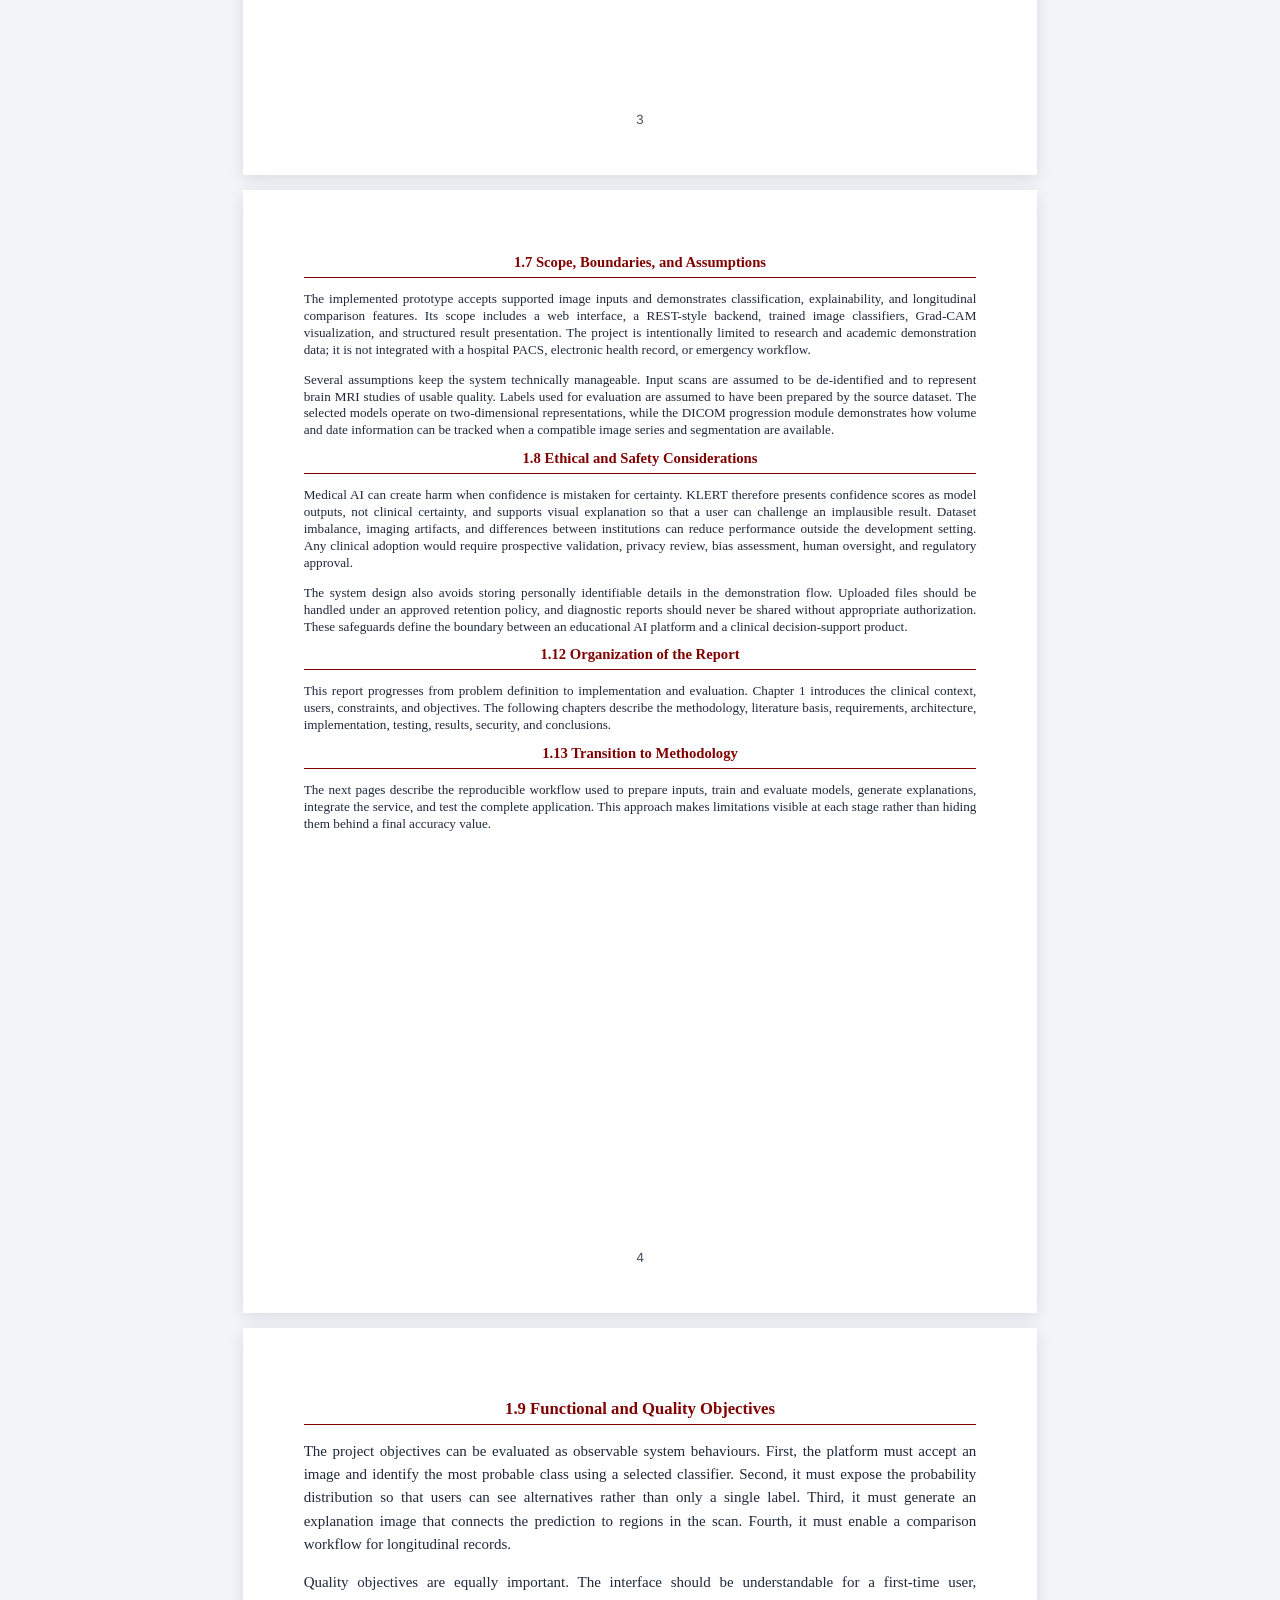
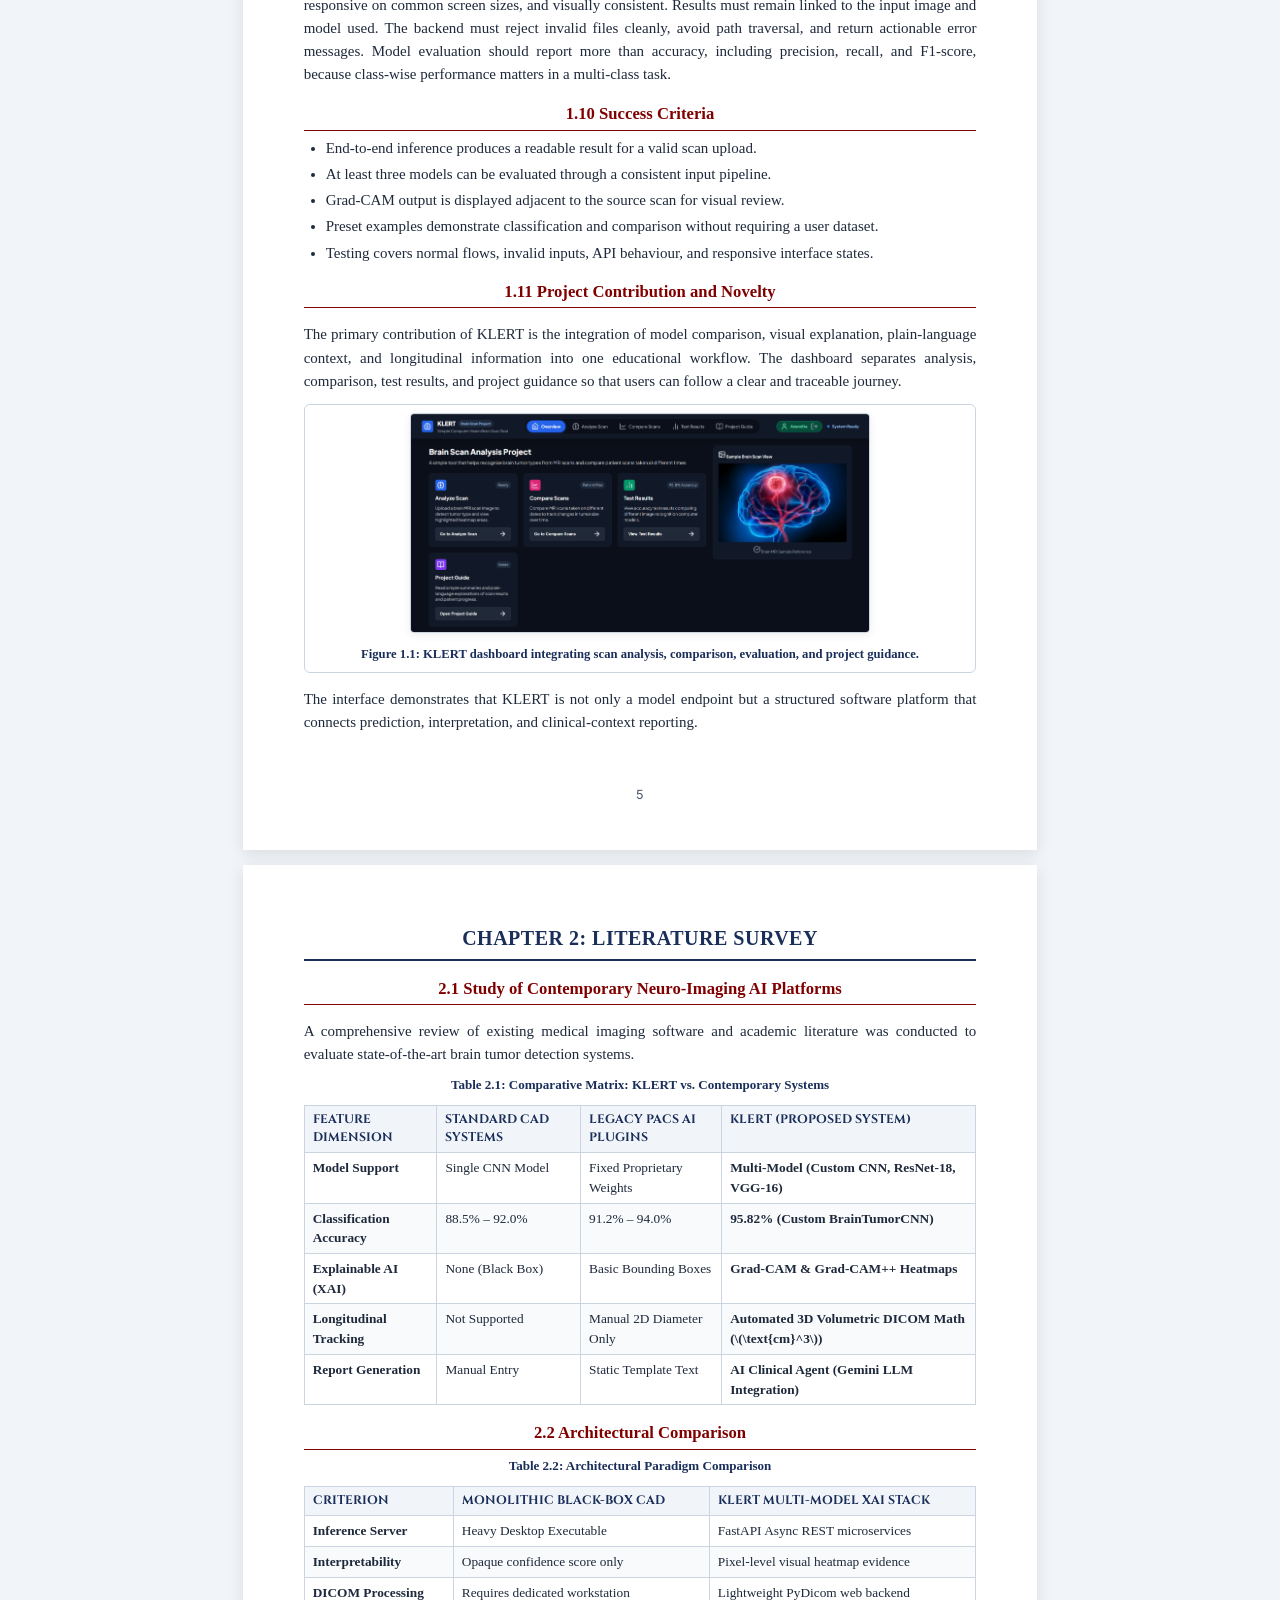
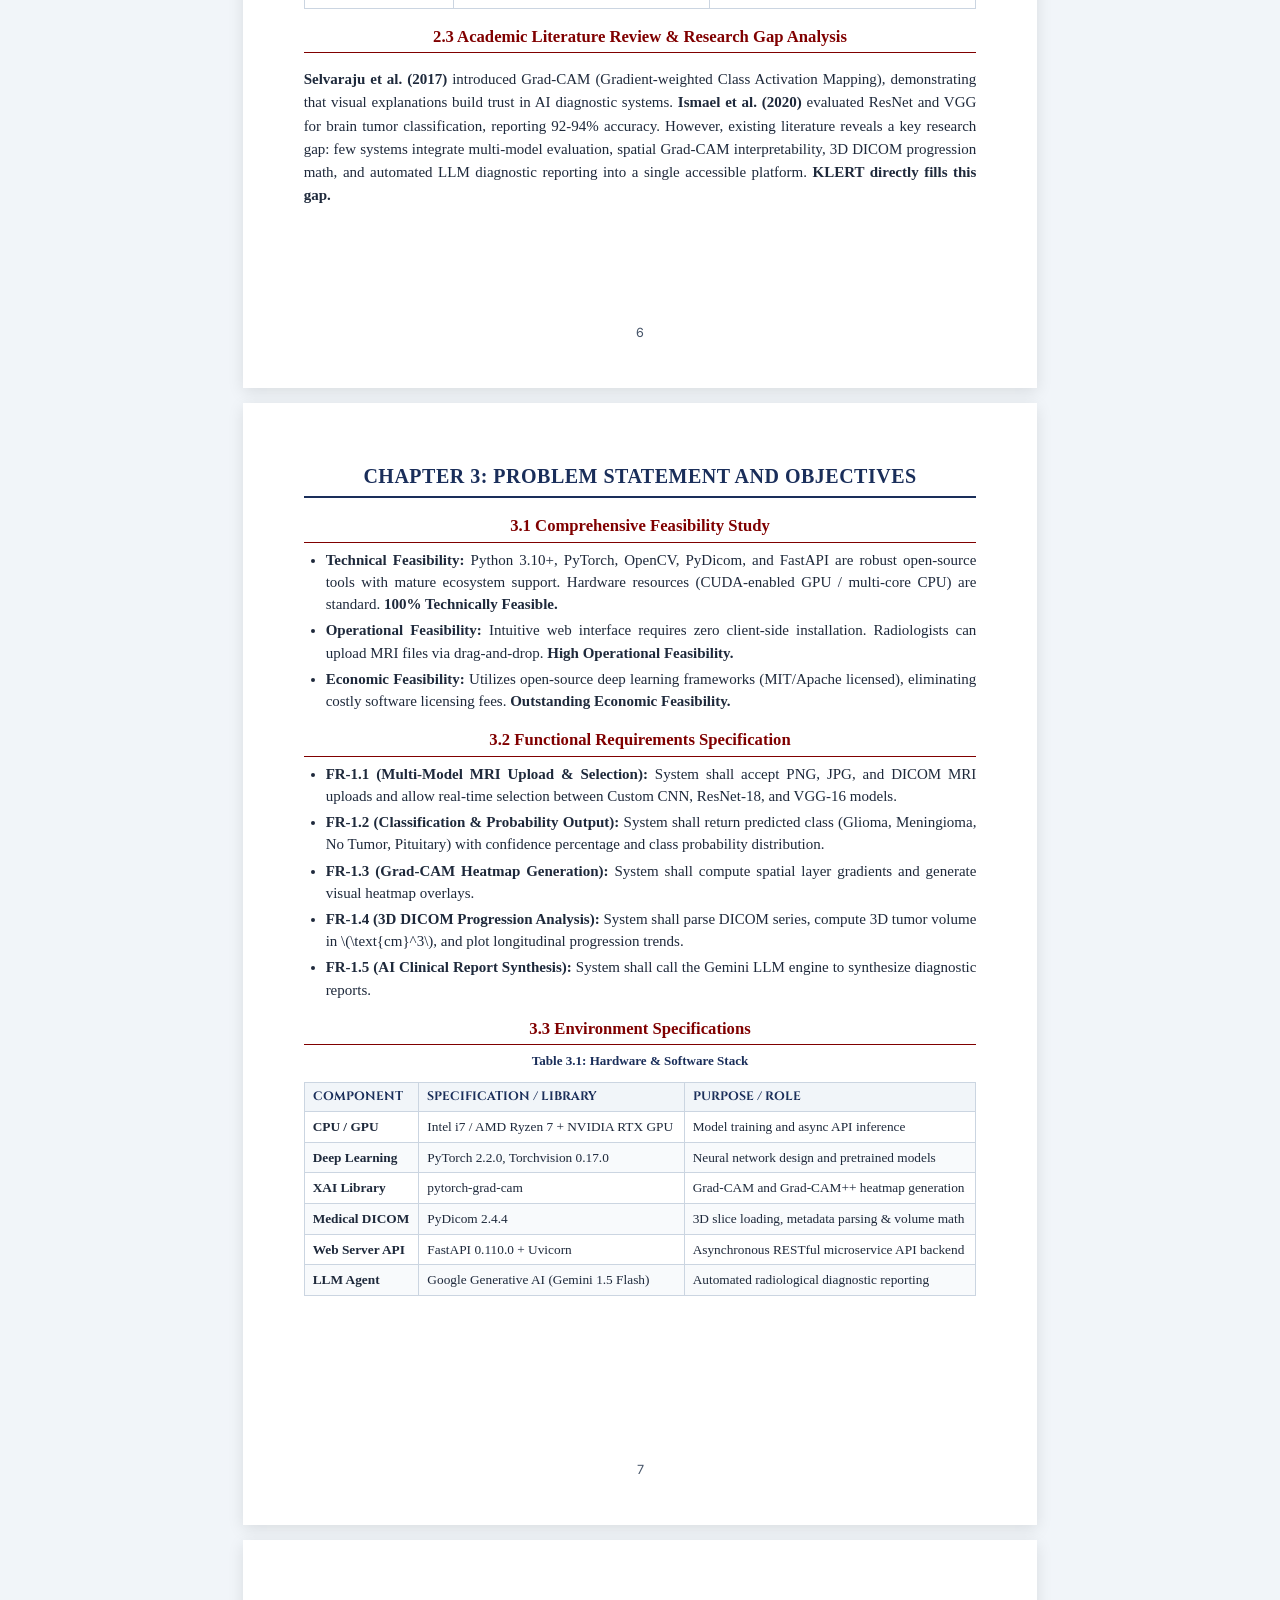
==== commit ee68a6df: "docs: compress introduction and rebalance chapters Co-authored-by: Copilot <223556219+Copilot@users." ====
--- a/VT_Project_Report_KLERT.html
+++ b/VT_Project_Report_KLERT.html
@@ -224,6 +224,30 @@
 
     .compact-analysis table {
       font-size: 8.5pt;
+    }
+
+    .chapter1-compact {
+      font-size: 9.9pt;
+    }
+
+    .chapter1-compact p {
+      line-height: 1.28;
+    }
+
+    .chapter1-compact .section-title {
+      font-size: 11pt;
+      margin-top: 9px;
+    }
+
+    .test-matrix-page table {
+      table-layout: fixed;
+      font-size: 8.2pt;
+    }
+
+    .test-matrix-page th,
+    .test-matrix-page td {
+      padding: 3px 4px;
+      overflow-wrap: anywhere;
     }
 
     .cover-details .meta-label {
@@ -733,13 +757,13 @@
           <td style="text-align: right;">vii</td>
         </tr>
         <tr><td><strong>1</strong></td><td><strong>INTRODUCTION</strong></td><td style="text-align: right;"><strong>1</strong></td></tr>
-        <tr><td><strong>2</strong></td><td><strong>LITERATURE SURVEY</strong></td><td style="text-align: right;"><strong>8</strong></td></tr>
-        <tr><td><strong>3</strong></td><td><strong>PROBLEM STATEMENT AND OBJECTIVES</strong></td><td style="text-align: right;"><strong>9</strong></td></tr>
-        <tr><td><strong>4</strong></td><td><strong>RESEARCH METHODOLOGY</strong></td><td style="text-align: right;"><strong>10</strong></td></tr>
-        <tr><td><strong>5</strong></td><td><strong>SYSTEM ANALYSIS</strong></td><td style="text-align: right;"><strong>15</strong></td></tr>
-        <tr><td><strong>6</strong></td><td><strong>IMPLEMENTATION</strong></td><td style="text-align: right;"><strong>17</strong></td></tr>
-        <tr><td><strong>7</strong></td><td><strong>TESTING AND VALIDATION</strong></td><td style="text-align: right;"><strong>19</strong></td></tr>
-        <tr><td><strong>8</strong></td><td><strong>RESULTS AND DISCUSSION</strong></td><td style="text-align: right;"><strong>20</strong></td></tr>
+        <tr><td><strong>2</strong></td><td><strong>LITERATURE SURVEY</strong></td><td style="text-align: right;"><strong>6</strong></td></tr>
+        <tr><td><strong>3</strong></td><td><strong>PROBLEM STATEMENT AND OBJECTIVES</strong></td><td style="text-align: right;"><strong>7</strong></td></tr>
+        <tr><td><strong>4</strong></td><td><strong>RESEARCH METHODOLOGY</strong></td><td style="text-align: right;"><strong>8</strong></td></tr>
+        <tr><td><strong>5</strong></td><td><strong>SYSTEM ANALYSIS</strong></td><td style="text-align: right;"><strong>13</strong></td></tr>
+        <tr><td><strong>6</strong></td><td><strong>IMPLEMENTATION</strong></td><td style="text-align: right;"><strong>15</strong></td></tr>
+        <tr><td><strong>7</strong></td><td><strong>TESTING AND VALIDATION</strong></td><td style="text-align: right;"><strong>17</strong></td></tr>
+        <tr><td><strong>8</strong></td><td><strong>RESULTS AND DISCUSSION</strong></td><td style="text-align: right;"><strong>18</strong></td></tr>
         <tr><td><strong>9</strong></td><td><strong>CONCLUSION AND FUTURE SCOPE</strong></td><td style="text-align: right;"><strong>21</strong></td></tr>
         <tr><td></td><td><strong>REFERENCES</strong></td><td style="text-align: right;"><strong>23</strong></td></tr>
       </tbody>
@@ -765,17 +789,17 @@
         </tr>
       </thead>
       <tbody>
-        <tr><td>Figure 1.1</td><td>KLERT dashboard integrating scan analysis, comparison, evaluation, and project guidance</td><td style="text-align: right;">6</td></tr>
-        <tr><td>Figure 4.1</td><td>KLERT Grad-CAM result view with original MRI, activation heatmap, and diagnostic overlay</td><td style="text-align: right;">12</td></tr>
-        <tr><td>Figure 5.1</td><td>High-Level 3-Tier Edge Architecture of KLERT Platform</td><td style="text-align: right;">15</td></tr>
-        <tr><td>Figure 5.2</td><td>DFD Level 0 Context Diagram of KLERT Platform</td><td style="text-align: right;">15</td></tr>
-        <tr><td>Figure 5.3</td><td>Entity-Relationship and data-flow model for medical MRI series</td><td style="text-align: right;">16</td></tr>
-        <tr><td>Figure 5.4</td><td>Medical AI interface and design-system workflow</td><td style="text-align: right;">16</td></tr>
-        <tr><td>Figure 6.1</td><td>Custom BrainTumorCNN convolutional architecture</td><td style="text-align: right;">18</td></tr>
-        <tr><td>Figure 6.2</td><td>Grad-CAM and DICOM progression processing flow</td><td style="text-align: right;">18</td></tr>
-        <tr><td>Figure 8.1</td><td>Interactive preset test MRI dataset library interface</td><td style="text-align: right;">20</td></tr>
-        <tr><td>Figure 8.2</td><td>Multi-model brain MRI classification and confidence-score output</td><td style="text-align: right;">20</td></tr>
-        <tr><td>Figure 8.3</td><td>3D DICOM longitudinal tumor progression and volume curve</td><td style="text-align: right;">20</td></tr>
+        <tr><td>Figure 1.1</td><td>KLERT dashboard integrating scan analysis, comparison, evaluation, and project guidance</td><td style="text-align: right;">5</td></tr>
+        <tr><td>Figure 4.1</td><td>KLERT Grad-CAM result view with original MRI, activation heatmap, and diagnostic overlay</td><td style="text-align: right;">10</td></tr>
+        <tr><td>Figure 5.1</td><td>High-Level 3-Tier Edge Architecture of KLERT Platform</td><td style="text-align: right;">13</td></tr>
+        <tr><td>Figure 5.2</td><td>DFD Level 0 Context Diagram of KLERT Platform</td><td style="text-align: right;">13</td></tr>
+        <tr><td>Figure 5.3</td><td>Entity-Relationship and data-flow model for medical MRI series</td><td style="text-align: right;">14</td></tr>
+        <tr><td>Figure 5.4</td><td>Medical AI interface and design-system workflow</td><td style="text-align: right;">14</td></tr>
+        <tr><td>Figure 6.1</td><td>Custom BrainTumorCNN convolutional architecture</td><td style="text-align: right;">16</td></tr>
+        <tr><td>Figure 6.2</td><td>Grad-CAM and DICOM progression processing flow</td><td style="text-align: right;">16</td></tr>
+        <tr><td>Figure 8.1</td><td>Interactive preset test MRI dataset library interface</td><td style="text-align: right;">18</td></tr>
+        <tr><td>Figure 8.2</td><td>Multi-model brain MRI classification and confidence-score output</td><td style="text-align: right;">18</td></tr>
+        <tr><td>Figure 8.3</td><td>3D DICOM longitudinal tumor progression and volume curve</td><td style="text-align: right;">18</td></tr>
         <tr><td>Figure 9.1</td><td>Future development roadmap for KLERT</td><td style="text-align: right;">22</td></tr>
       </tbody>
     </table>
@@ -799,17 +823,17 @@
         </tr>
       </thead>
       <tbody>
-        <tr><td>Table 2.1</td><td>Comparative Matrix: KLERT vs. Contemporary Neuro-Imaging Systems</td><td style="text-align: right;">8</td></tr>
-        <tr><td>Table 2.2</td><td>Architectural Comparison: Monolithic Black-Box vs. Multi-Model XAI</td><td style="text-align: right;">8</td></tr>
-        <tr><td>Table 3.1</td><td>Hardware and software stack</td><td style="text-align: right;">9</td></tr>
-        <tr><td>Table 4.1</td><td>Methodology Stages and Evidence</td><td style="text-align: right;">10</td></tr>
-        <tr><td>Table 4.2</td><td>Methodology Quality Checklist</td><td style="text-align: right;">14</td></tr>
-        <tr><td>Table 5.1</td><td>Data Dictionary - Prediction Response Entity</td><td style="text-align: right;">16</td></tr>
-        <tr><td>Table 5.2</td><td>Design Token Palette Specifications</td><td style="text-align: right;">16</td></tr>
-        <tr><td>Table 6.1</td><td>Core FastAPI Endpoint Specifications</td><td style="text-align: right;">17</td></tr>
-        <tr><td>Table 7.1</td><td>Comprehensive Test Execution Matrix</td><td style="text-align: right;">19</td></tr>
-        <tr><td>Table 8.1</td><td>Model Performance Benchmark Summary</td><td style="text-align: right;">20</td></tr>
-        <tr><td>Table 9.1</td><td>Security Vector Mitigation Matrix</td><td style="text-align: right;">21</td></tr>
+        <tr><td>Table 2.1</td><td>Comparative Matrix: KLERT vs. Contemporary Neuro-Imaging Systems</td><td style="text-align: right;">6</td></tr>
+        <tr><td>Table 2.2</td><td>Architectural Comparison: Monolithic Black-Box vs. Multi-Model XAI</td><td style="text-align: right;">6</td></tr>
+        <tr><td>Table 3.1</td><td>Hardware and software stack</td><td style="text-align: right;">7</td></tr>
+        <tr><td>Table 4.1</td><td>Methodology Stages and Evidence</td><td style="text-align: right;">8</td></tr>
+        <tr><td>Table 4.2</td><td>Methodology Quality Checklist</td><td style="text-align: right;">12</td></tr>
+        <tr><td>Table 5.1</td><td>Data Dictionary - Prediction Response Entity</td><td style="text-align: right;">14</td></tr>
+        <tr><td>Table 5.2</td><td>Design Token Palette Specifications</td><td style="text-align: right;">14</td></tr>
+        <tr><td>Table 6.1</td><td>Core FastAPI Endpoint Specifications</td><td style="text-align: right;">15</td></tr>
+        <tr><td>Table 7.1</td><td>Comprehensive Test Execution Matrix</td><td style="text-align: right;">17</td></tr>
+        <tr><td>Table 8.1</td><td>Model Performance Benchmark Summary</td><td style="text-align: right;">18</td></tr>
+        <tr><td>Table 9.1</td><td>Security Vector Mitigation Matrix</td><td style="text-align: right;">20</td></tr>
       </tbody>
     </table>
 
@@ -909,13 +933,21 @@
     <div class="footer-page-num">3</div>
   </div>
 
-  <div class="page chapter-page">
+  <div class="page chapter-page chapter1-compact">
     <div class="section-title">1.7 Scope, Boundaries, and Assumptions</div>
     <p>The implemented prototype accepts supported image inputs and demonstrates classification, explainability, and longitudinal comparison features. Its scope includes a web interface, a REST-style backend, trained image classifiers, Grad-CAM visualization, and structured result presentation. The project is intentionally limited to research and academic demonstration data; it is not integrated with a hospital PACS, electronic health record, or emergency workflow.</p>
     <p>Several assumptions keep the system technically manageable. Input scans are assumed to be de-identified and to represent brain MRI studies of usable quality. Labels used for evaluation are assumed to have been prepared by the source dataset. The selected models operate on two-dimensional representations, while the DICOM progression module demonstrates how volume and date information can be tracked when a compatible image series and segmentation are available.</p>
     <div class="section-title">1.8 Ethical and Safety Considerations</div>
     <p>Medical AI can create harm when confidence is mistaken for certainty. KLERT therefore presents confidence scores as model outputs, not clinical certainty, and supports visual explanation so that a user can challenge an implausible result. Dataset imbalance, imaging artifacts, and differences between institutions can reduce performance outside the development setting. Any clinical adoption would require prospective validation, privacy review, bias assessment, human oversight, and regulatory approval.</p>
     <p>The system design also avoids storing personally identifiable details in the demonstration flow. Uploaded files should be handled under an approved retention policy, and diagnostic reports should never be shared without appropriate authorization. These safeguards define the boundary between an educational AI platform and a clinical decision-support product.</p>
+    <div class="section-title">1.12 Organization of the Report</div>
+    <p>This report progresses from problem definition to implementation and evaluation. Chapter 1 introduces the clinical
+      context, users, constraints, and objectives. The following chapters describe the methodology, literature basis,
+      requirements, architecture, implementation, testing, results, security, and conclusions.</p>
+    <div class="section-title">1.13 Transition to Methodology</div>
+    <p>The next pages describe the reproducible workflow used to prepare inputs, train and evaluate models, generate
+      explanations, integrate the service, and test the complete application. This approach makes limitations visible
+      at each stage rather than hiding them behind a final accuracy value.</p>
     <div class="footer-page-num">4</div>
   </div>
 
@@ -931,31 +963,20 @@
       <li>Preset examples demonstrate classification and comparison without requiring a user dataset.</li>
       <li>Testing covers normal flows, invalid inputs, API behaviour, and responsive interface states.</li>
     </ul>
+    <div class="section-title">1.11 Project Contribution and Novelty</div>
+    <p>The primary contribution of KLERT is the integration of model comparison, visual explanation, plain-language
+      context, and longitudinal information into one educational workflow. The dashboard separates analysis,
+      comparison, test results, and project guidance so that users can follow a clear and traceable journey.</p>
+    <div class="diagram-box">
+      <img src="assets/klert-dashboard.png" alt="KLERT dashboard showing analysis, comparison, results, and guide modules" style="max-height: 220px; object-fit: contain;">
+      <div class="diagram-title">Figure 1.1: KLERT dashboard integrating scan analysis, comparison, evaluation, and project guidance.</div>
+    </div>
+    <p>The interface demonstrates that KLERT is not only a model endpoint but a structured software platform that
+      connects prediction, interpretation, and clinical-context reporting.</p>
     <div class="footer-page-num">5</div>
   </div>
 
-  <div class="page chapter-page">
-    <div class="section-title">1.11 Project Contribution and Novelty</div>
-    <p>The primary contribution of KLERT is the integration of several complementary capabilities into a coherent, educational workflow. Rather than treating classification as the final screen, the platform connects model comparison, visual explanation, plain-language context, and longitudinal information. This makes the result easier to inspect and demonstrates the broader engineering work required around a deep-learning model.</p>
-    <p>KLERT also emphasizes usability. The dashboard presents common tasks—analysis, comparison, test results, and project guidance—as distinct entry points. This reduces the cognitive load of navigating a technical application. The design deliberately uses labels, status indicators, and explanatory text so that a user understands both what the system can do and what action is expected next.</p>
-    <div class="diagram-box">
-      <img src="assets/klert-dashboard.png" alt="KLERT dashboard showing analysis, comparison, results, and guide modules" style="max-height: 330px; object-fit: contain;">
-      <div class="diagram-title">Figure 1.1: KLERT dashboard integrating scan analysis, comparison, evaluation, and project guidance.</div>
-    </div>
-    <p>The dashboard screenshot demonstrates that the application is not only a model endpoint; it is a structured software interface that supports a complete user journey.</p>
-    <div class="footer-page-num">6</div>
-  </div>
-
-  <div class="page chapter-page">
-    <div class="section-title">1.12 Organization of the Report</div>
-    <p>This report progresses from problem definition to implementation and evaluation. Chapter 1 introduces the clinical context, users, constraints, and objectives. The added methodology section documents the repeatable approach used to prepare data, train models, generate explanations, and validate the integrated system. The following chapters then describe the literature basis, requirements, architecture, data pipeline, interface design, implementation, artificial-intelligence components, testing, results, security, and conclusions.</p>
-    <p>Organizing the report in this sequence makes it possible to trace each feature back to a need and forward to a testable outcome. For example, the need for transparent predictions motivates Grad-CAM; Grad-CAM in turn creates requirements for model hooks, image normalization, and a side-by-side user interface. Similarly, the need to compare patient studies motivates a structured record of scan dates and volume estimates.</p>
-    <div class="section-title">1.13 Transition to Methodology</div>
-    <p>The next pages describe the methodology used to turn these objectives into an operational prototype. The methodology is presented as a reproducible workflow: define the task, prepare the inputs, train and evaluate models, generate explanations, integrate the service, and test the complete application. This approach also makes limitations visible at each stage rather than hiding them behind a final accuracy value.</p>
-    <div class="footer-page-num">7</div>
-  </div>
-
-  <!-- CHAPTER 2: LITERATURE SURVEY (Page 8) -->
+  <!-- CHAPTER 2: LITERATURE SURVEY (Page 6) -->
   <div class="page chapter-page">
     <div class="chapter-header">
       <div class="chapter-title">CHAPTER 2: LITERATURE SURVEY</div>
@@ -1046,7 +1067,7 @@
       DICOM progression math, and automated LLM diagnostic reporting into a single accessible platform. <strong>KLERT
         directly fills this gap.</strong></p>
 
-    <div class="footer-page-num">8</div>
+    <div class="footer-page-num">6</div>
   </div>
 
   <!-- CHAPTER 3: PROBLEM STATEMENT AND OBJECTIVES (Page 9) -->
@@ -1124,7 +1145,7 @@
       </tbody>
     </table>
 
-    <div class="footer-page-num">9</div>
+    <div class="footer-page-num">7</div>
   </div>
 
   <div class="page chapter-page">
@@ -1142,7 +1163,7 @@
     <div class="section-title">4.2 Data Acquisition and Dataset Governance</div>
     <p>The project uses labelled brain MRI images for four-class classification and compatible DICOM series with masks for longitudinal analysis. Data is divided into training, validation, and independent test partitions before model tuning; stratification helps preserve class balance. Files are checked for corruption, duplicates, inconsistent dimensions, and apparent label errors. A manifest records each image, class, split, and preprocessing status, while DICOM records must be de-identified and assigned controlled study identifiers.</p>
     <p>Convenience samples used in the interface are kept separate from evaluation data. This reduces leakage from near-duplicate images or related patient studies and makes the reported metrics more credible.</p>
-    <div class="footer-page-num">10</div>
+    <div class="footer-page-num">8</div>
   </div>
 
   <div class="page chapter-page">
@@ -1153,7 +1174,7 @@
     <p>Learning rate, batch size, augmentation strength, epochs, and dropout are adjusted through controlled experiments. Model names, preprocessing versions, hyperparameters, and checkpoint choices are recorded so that results can be reproduced. The final choice considers both quantitative performance and the stability of its attention maps.</p>
     <div class="section-title">4.5 Evaluation Protocol</div>
     <p>Accuracy is reported together with precision, recall, and F1-score because the task contains several tumour classes. Confusion matrices and incorrectly classified images are reviewed to identify class overlap, dataset limitations, and attention to irrelevant artefacts. The independent test set is used only after model selection is complete; the resulting metrics describe the selected dataset and configuration rather than universal clinical performance.</p>
-    <div class="footer-page-num">11</div>
+    <div class="footer-page-num">9</div>
   </div>
 
   <div class="page chapter-page">
@@ -1167,7 +1188,7 @@
     <div class="section-title">4.7 Longitudinal DICOM Progression Analysis</div>
     <p>Each compatible study is associated with a de-identified patient key, acquisition date, series metadata, and, where available, a binary tumour mask. Dates establish a baseline and follow-up observations. When mask and spacing data are available, active voxels are multiplied by their physical voxel dimensions to estimate volume. Baseline and latest measurements are compared using absolute and percentage change, while dates and individual values remain visible for review.</p>
     <p>Registration quality, segmentation accuracy, acquisition planes, and scanner variation can affect comparisons. The prototype therefore presents progression as an analytical aid; a production system would add registration checks, clinical review, and provenance controls.</p>
-    <div class="footer-page-num">12</div>
+    <div class="footer-page-num">10</div>
   </div>
 
   <div class="page chapter-page">
@@ -1178,7 +1199,7 @@
     <p>Unsupported uploads, missing model files, malformed requests, and unavailable resources must produce descriptive responses rather than silent failure. Demonstration files should be de-identified and handled under an approved retention policy. The system is an educational and research prototype, so its outputs require human interpretation and must not be treated as a diagnosis.</p>
     <div class="section-title">4.10 Verification and Reproducibility</div>
     <p>Verification covers preprocessing shapes, probability outputs, invalid-file rejection, upload-to-result integration, responsive interface states, model evaluation, and qualitative heatmap review. Reproducibility requires recording the dataset version, data split, random seed, preprocessing configuration, architecture, hyperparameters, dependency versions, evaluation script, and saved model weights. Together, these controls connect responsible data handling with consistent preprocessing, comparative training, transparent explanation, safe integration, and repeatable evaluation.</p>
-    <div class="footer-page-num">13</div>
+    <div class="footer-page-num">11</div>
   </div>
 
   <div class="page chapter-page">
@@ -1194,7 +1215,7 @@
       <tr><td>Software</td><td>Validation, integration, and error-path tests</td><td>Reliable user workflow</td></tr>
     </tbody></table>
     <p>This five-page methodology provides the foundation for the following system-analysis and implementation chapters without duplicating their detailed architecture or code descriptions.</p>
-    <div class="footer-page-num">14</div>
+    <div class="footer-page-num">12</div>
   </div>
 
   <!-- CHAPTER 5: SYSTEM ANALYSIS (Page 19) -->
@@ -1282,7 +1303,7 @@
       <div class="diagram-title">Figure 5.2: DFD Level 0 Context Diagram of KLERT Platform</div>
     </div>
 
-    <div class="footer-page-num">15</div>
+    <div class="footer-page-num">13</div>
   </div>
 
   <!-- CHAPTER 5: SYSTEM ANALYSIS (Page 16) -->
@@ -1377,7 +1398,7 @@
       </tbody>
     </table>
 
-    <div class="footer-page-num">16</div>
+    <div class="footer-page-num">14</div>
   </div>
 
   <!-- CHAPTER 6: IMPLEMENTATION (Page 17) -->
@@ -1444,7 +1465,7 @@
         "probabilities": {class_names[i]: round(prob.item() * 100.0, 2) for i, prob in enumerate(probabilities)}
     }</code></pre>
 
-    <div class="footer-page-num">17</div>
+    <div class="footer-page-num">15</div>
   </div>
 
   <!-- CHAPTER 6: IMPLEMENTATION (Page 18) -->
@@ -1484,11 +1505,11 @@
         spacing (mm) and \(t\) is slice thickness (mm).</div>
     </div>
 
-    <div class="footer-page-num">18</div>
-  </div>
-
-  <!-- CHAPTER 7: TESTING AND VALIDATION (Page 19) -->
-  <div class="page chapter-page">
+    <div class="footer-page-num">16</div>
+  </div>
+
+  <!-- CHAPTER 7: TESTING AND VALIDATION (Page 18) -->
+  <div class="page chapter-page test-matrix-page">
     <div class="chapter-header">
       <div class="chapter-title">CHAPTER 7: TESTING AND VALIDATION</div>
     </div>
@@ -1649,7 +1670,7 @@
       </tbody>
     </table>
 
-    <div class="footer-page-num">19</div>
+    <div class="footer-page-num">17</div>
   </div>
 
   <!-- CHAPTER 8: RESULTS AND DISCUSSION (Page 20) -->
@@ -1819,10 +1840,10 @@
         Shrinkage -53.9%)</div>
     </div>
 
-    <div class="footer-page-num">20</div>
-  </div>
-
-  <!-- CHAPTER 9: CONCLUSION AND FUTURE SCOPE (Page 21) -->
+    <div class="footer-page-num">19</div>
+  </div>
+
+  <!-- CHAPTER 9: CONCLUSION AND FUTURE SCOPE (Page 20) -->
   <div class="page chapter-page">
     <div class="chapter-header">
       <div class="chapter-title">CHAPTER 9: CONCLUSION AND FUTURE SCOPE</div>
@@ -1866,10 +1887,10 @@
       </tbody>
     </table>
 
-    <div class="footer-page-num">21</div>
-  </div>
-
-  <!-- CHAPTER 9: CONCLUSION AND FUTURE SCOPE (Page 22) -->
+    <div class="footer-page-num">20</div>
+  </div>
+
+  <!-- CHAPTER 9: CONCLUSION AND FUTURE SCOPE (Page 21) -->
   <div class="page chapter-page chapter9-final">
     <div class="section-title">9.2 Project Summary & Key Achievements</div>
     <p>The <strong>KLERT</strong> project successfully designed, engineered, tested, and deployed a comprehensive
@@ -1884,6 +1905,11 @@
       <li>Integrated Gemini LLM AI Clinical Agent for automated diagnostic report synthesis.</li>
     </ul>
 
+    <div class="footer-page-num">21</div>
+  </div>
+
+  <!-- CHAPTER 9: CONCLUSION AND FUTURE SCOPE (Page 22) -->
+  <div class="page chapter-page chapter9-final">
     <div class="section-title">9.3 Limitations of Current Version</div>
     <ul>
       <li>3D tumor volume calculation relies on binary MaskTumor segmentations.</li>
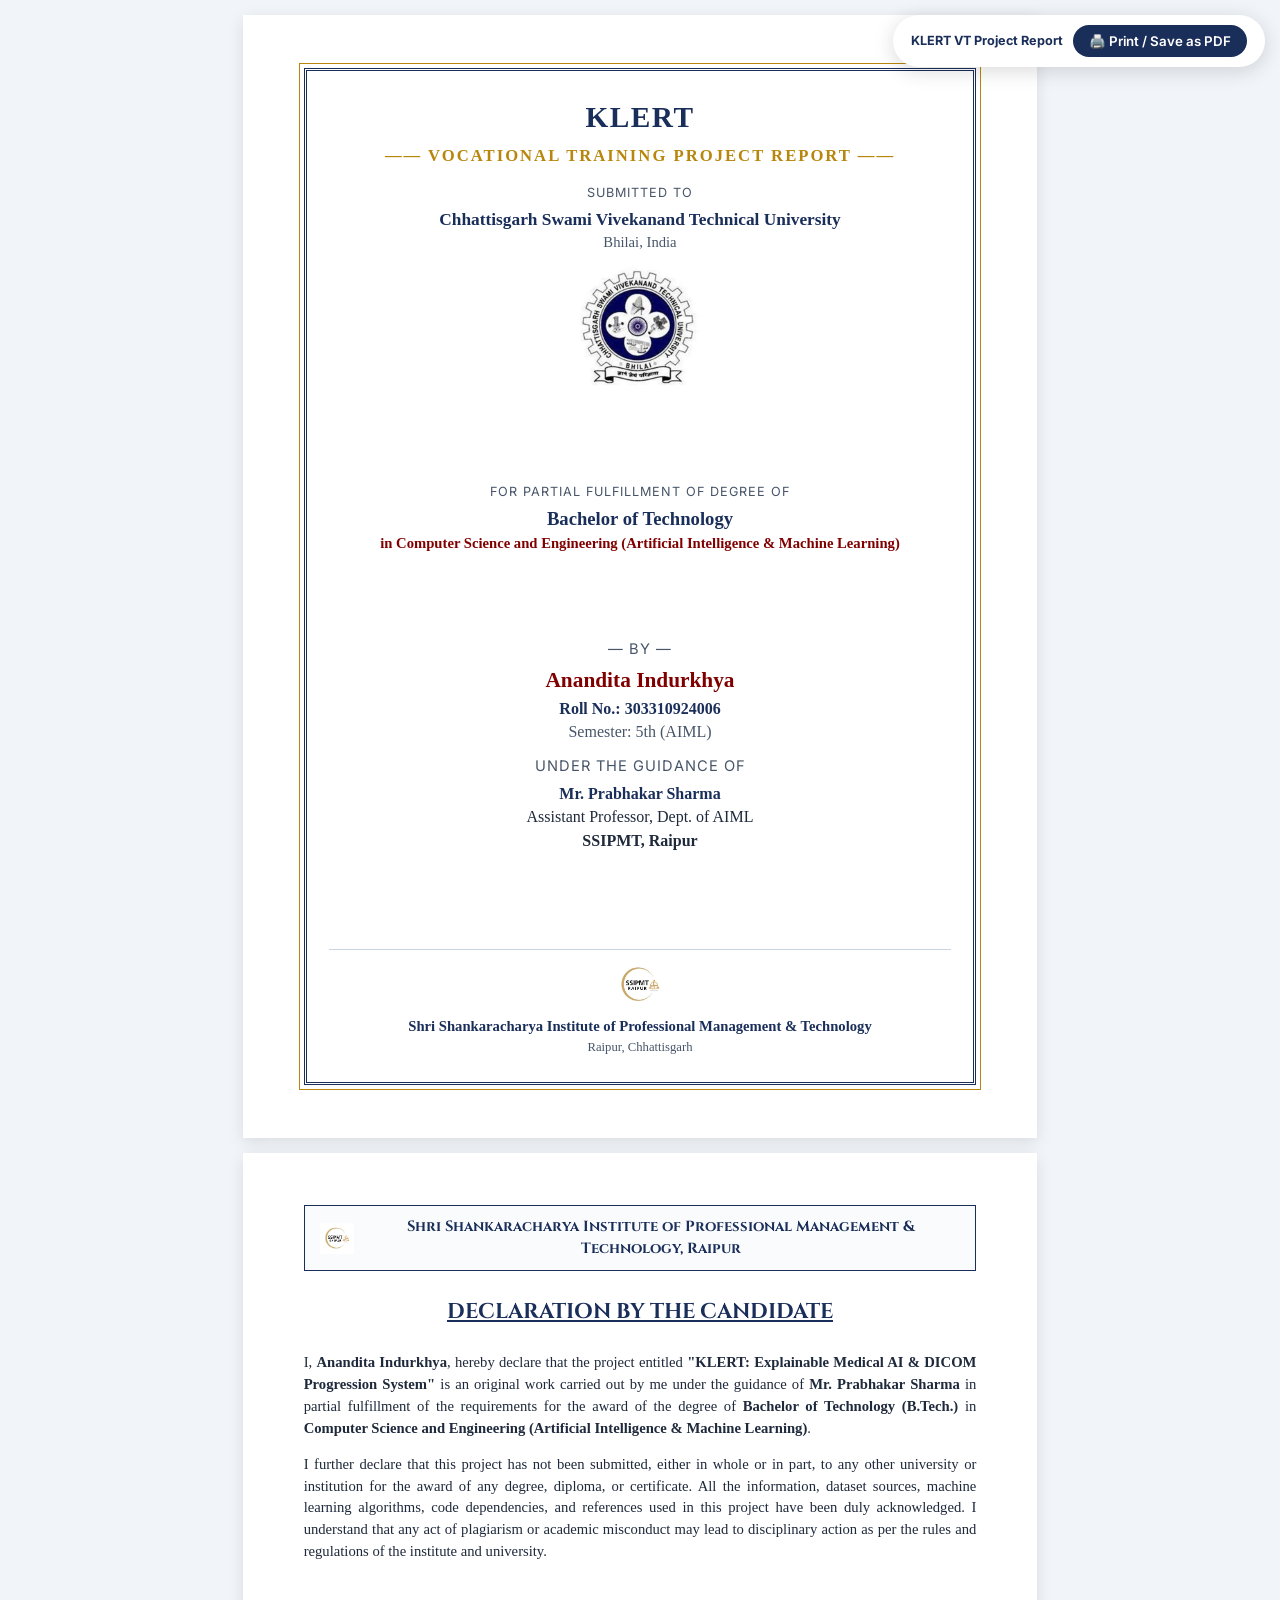
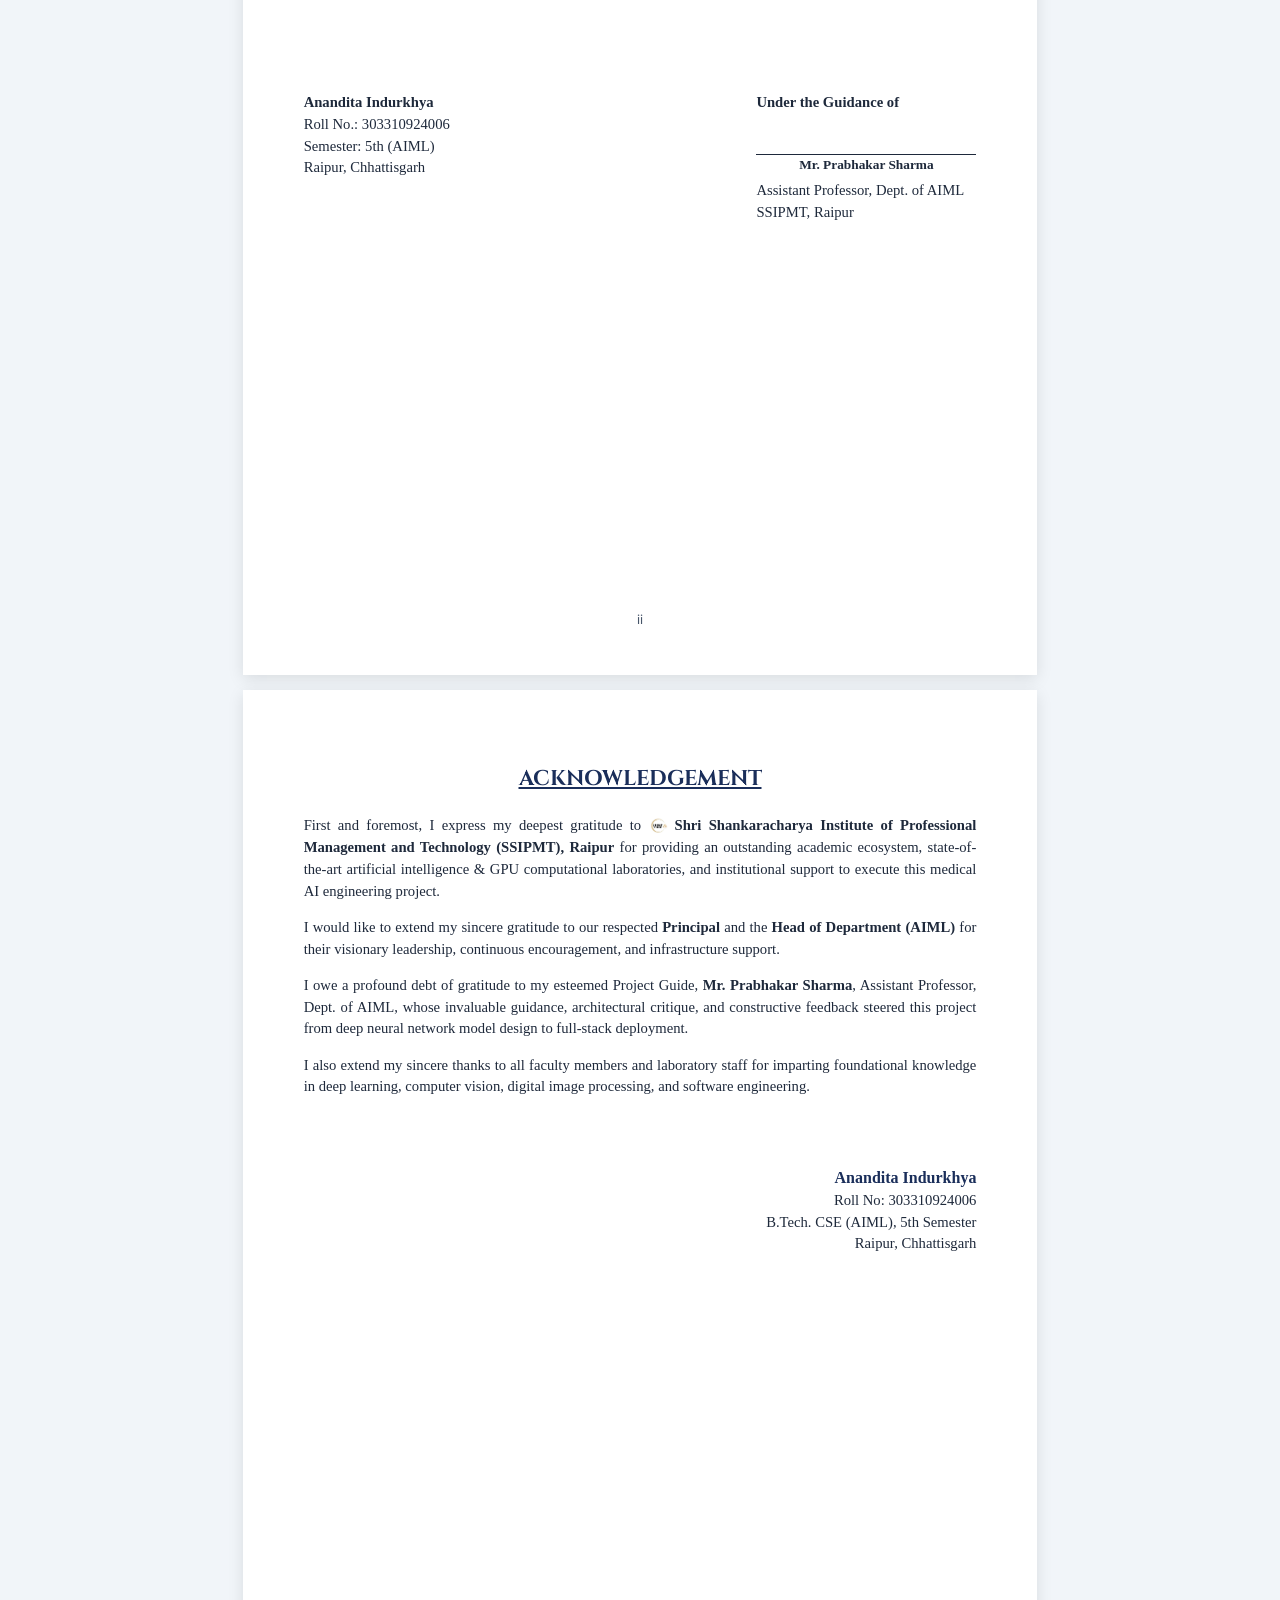
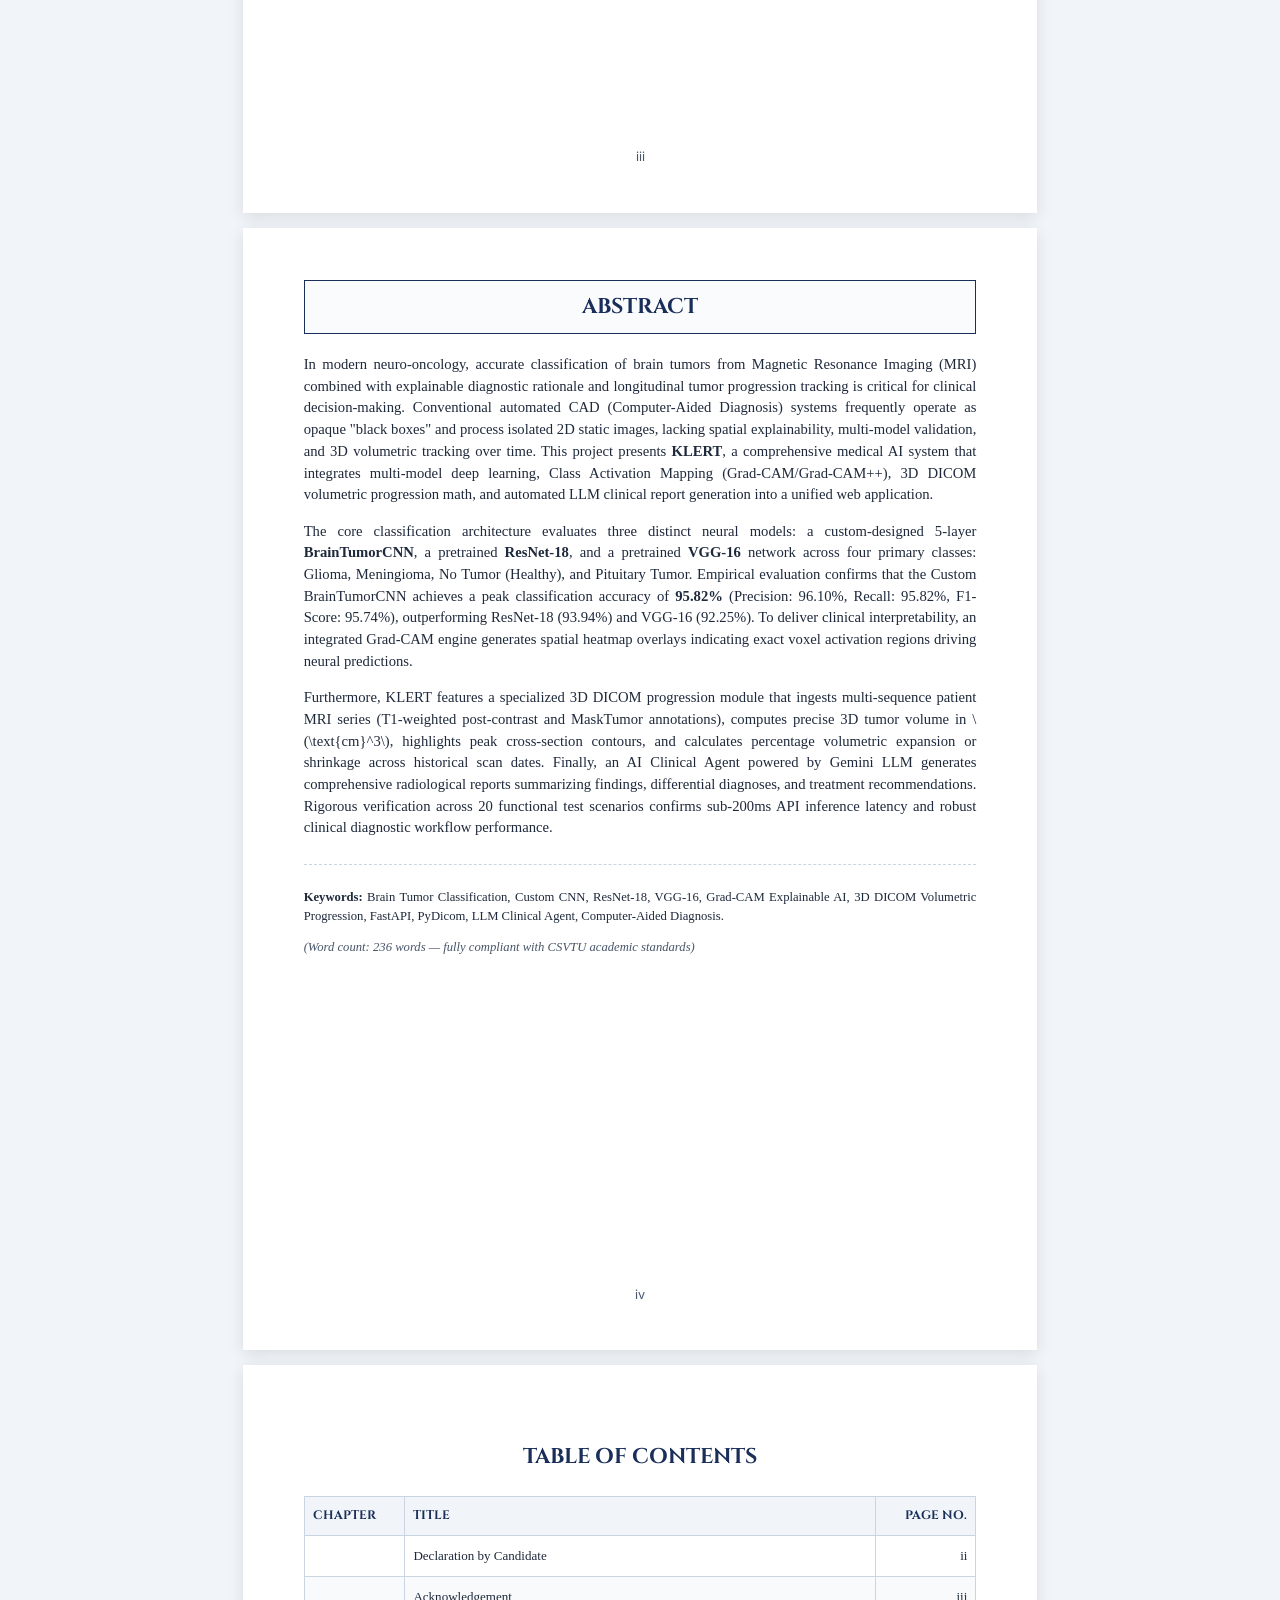
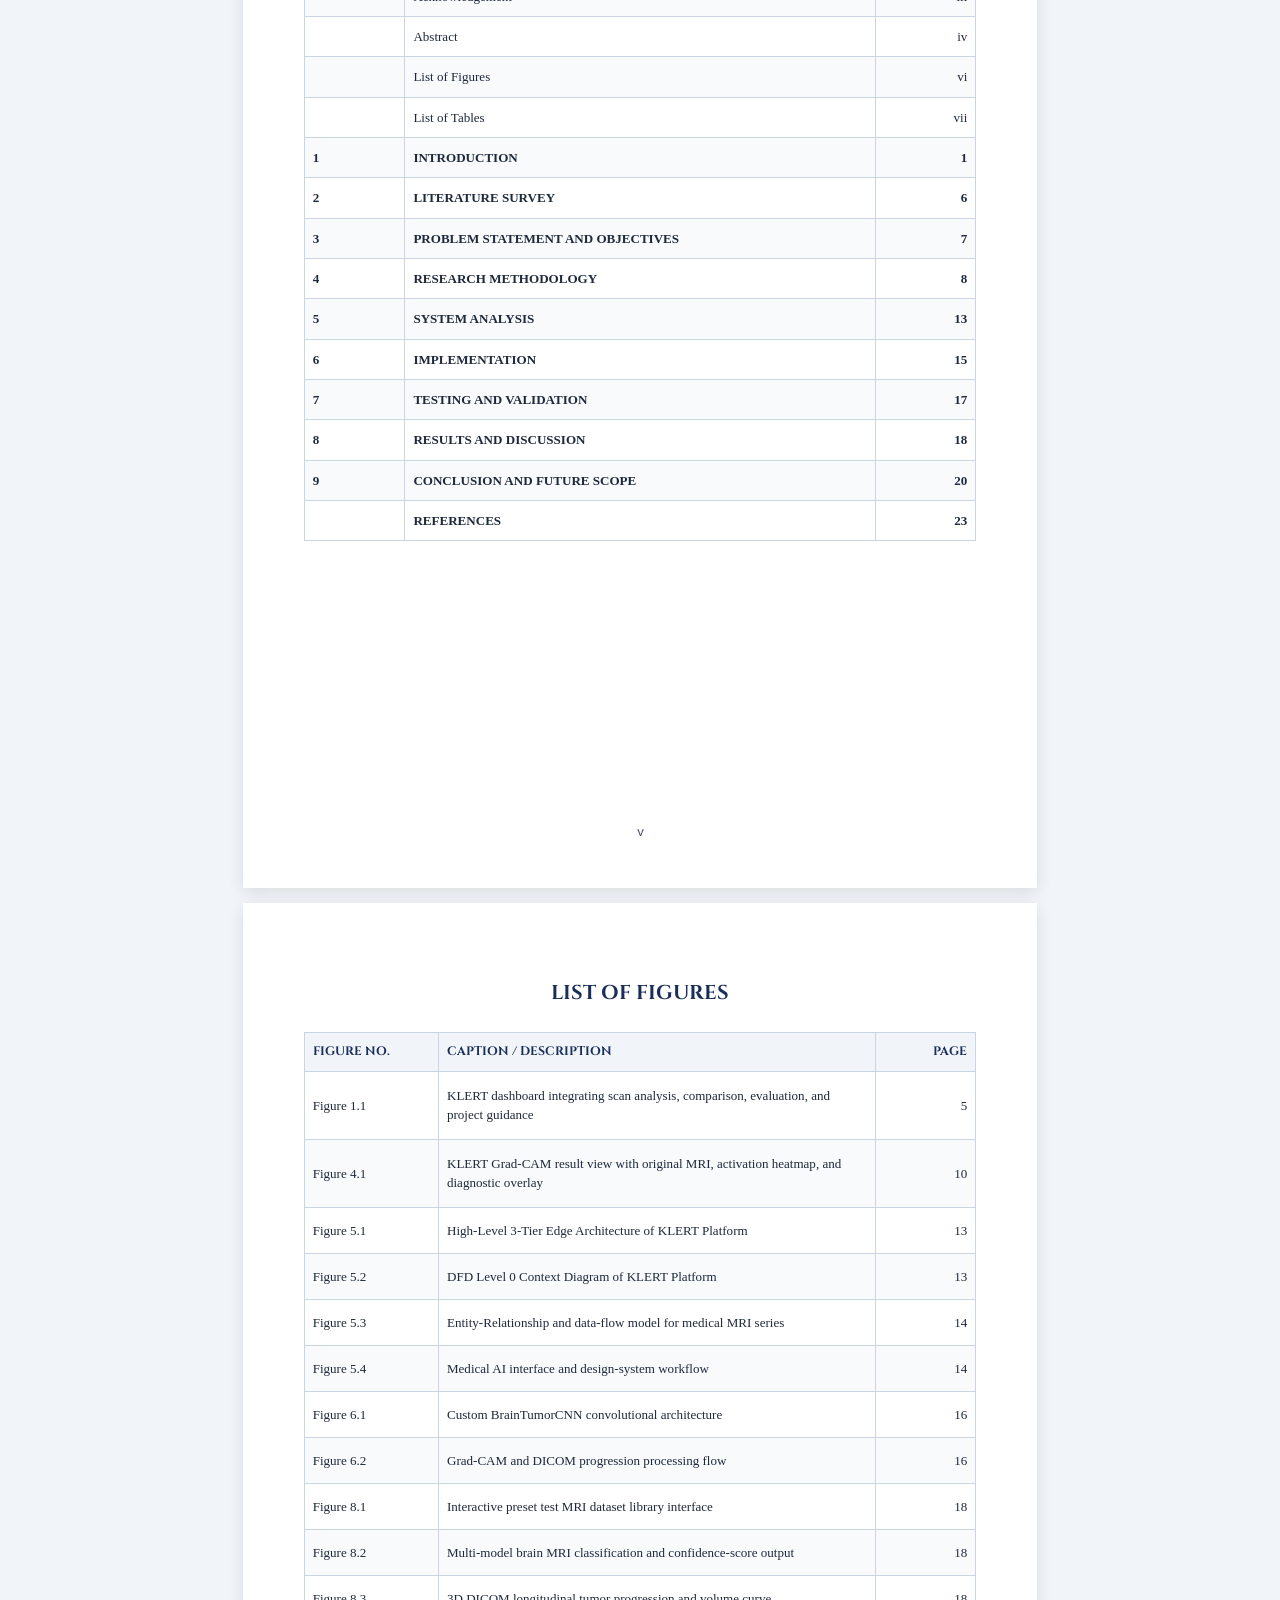
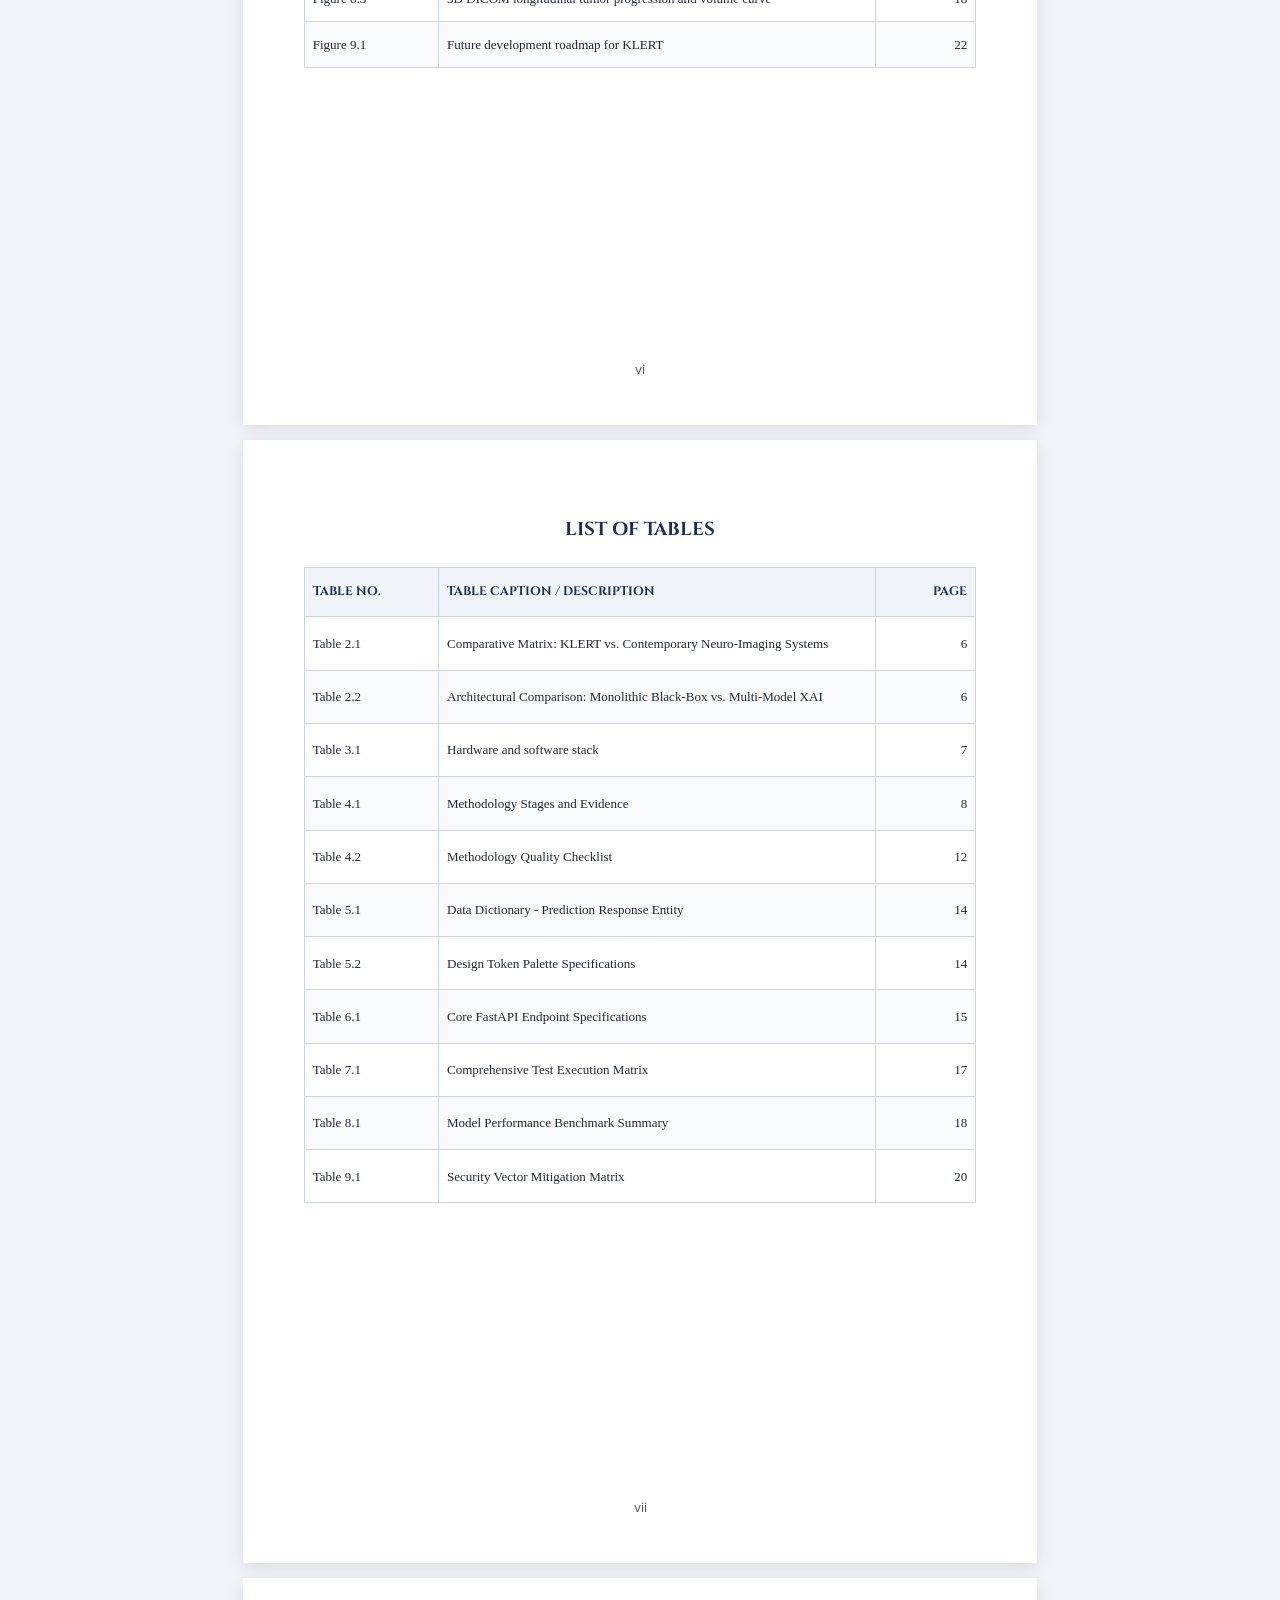
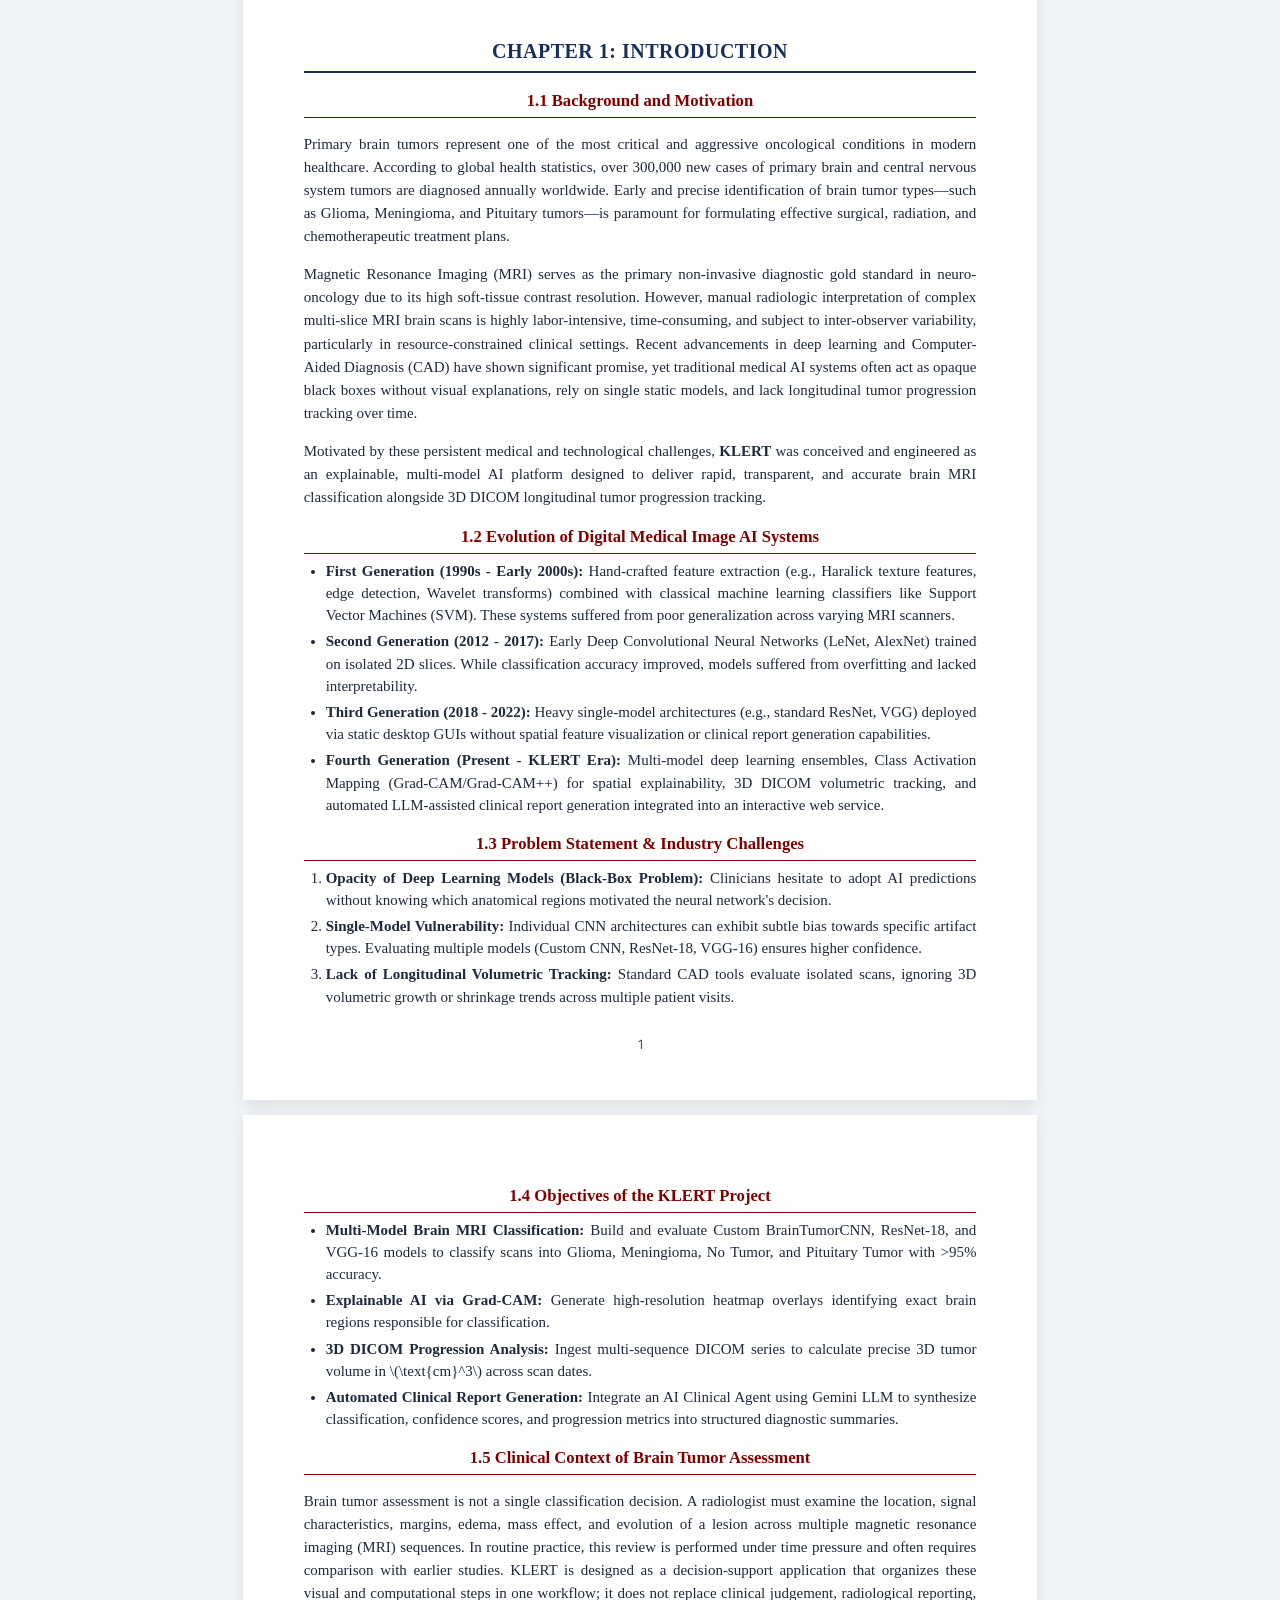
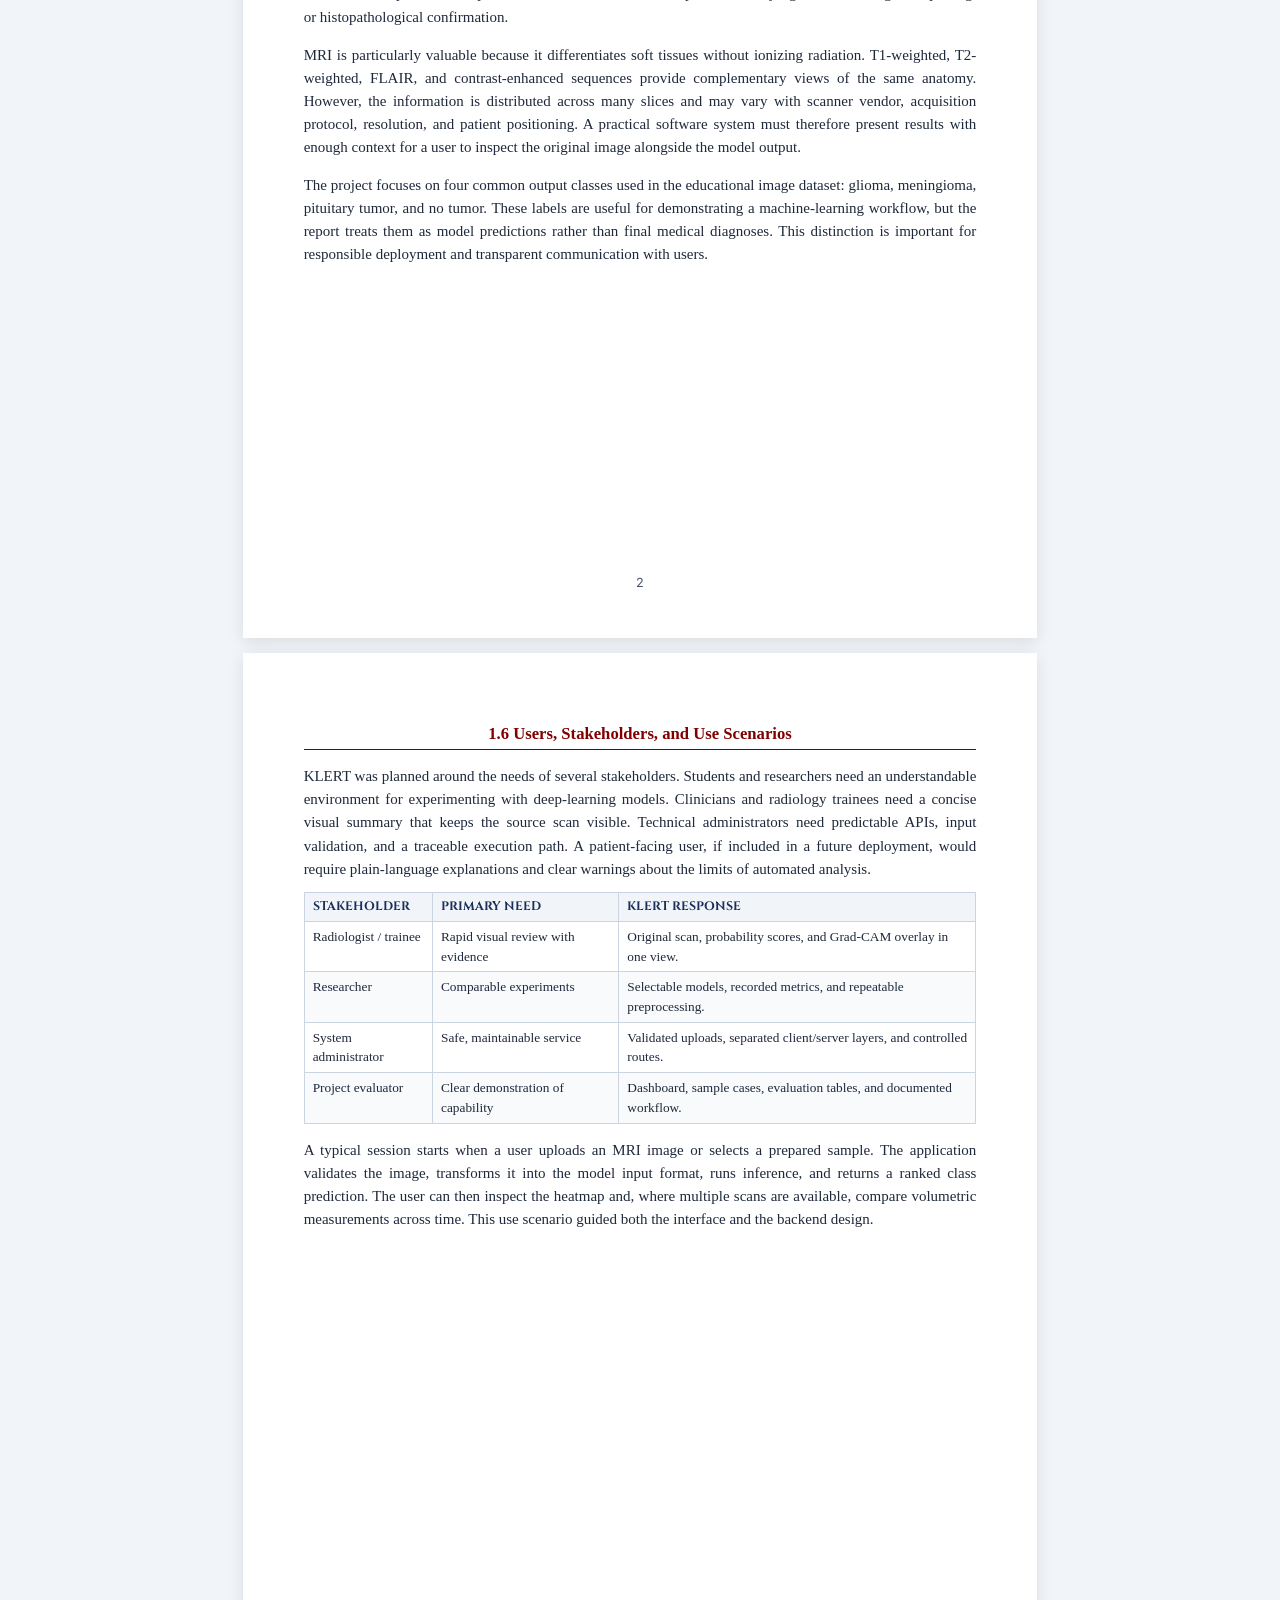
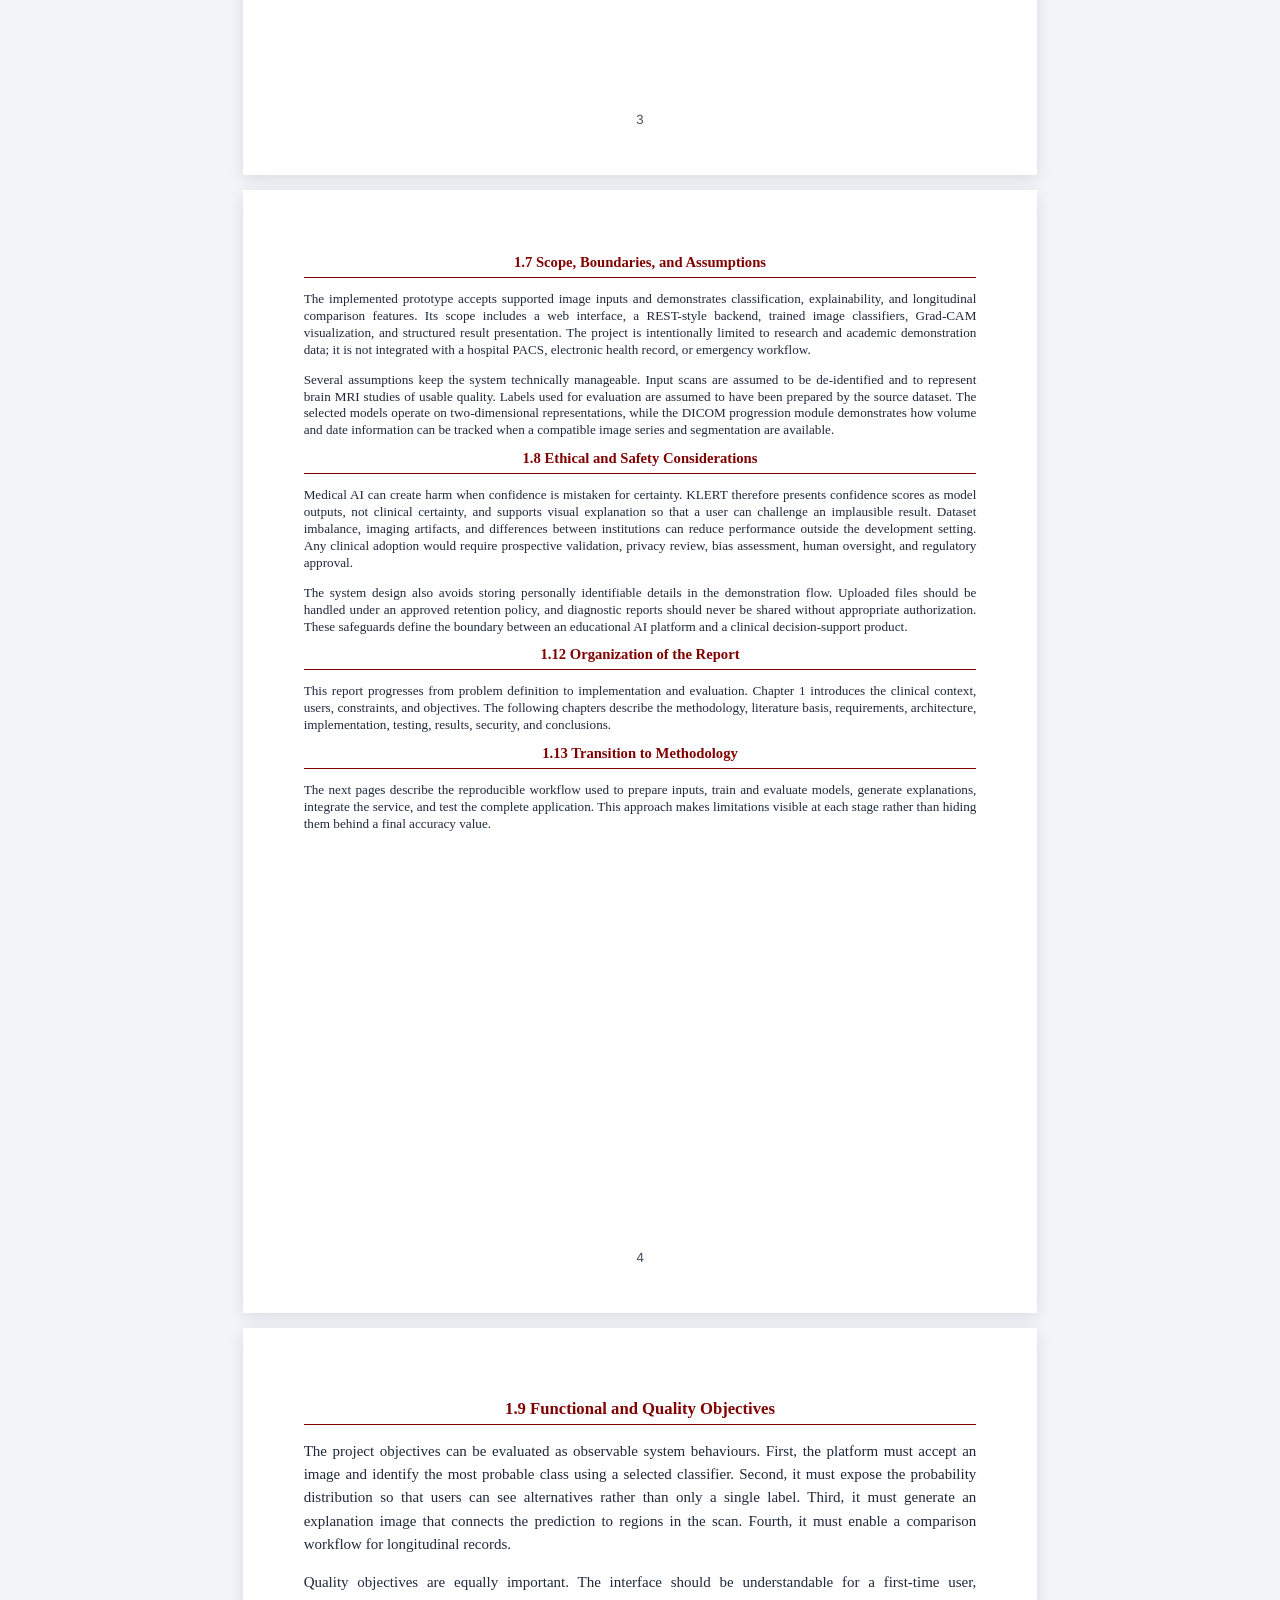
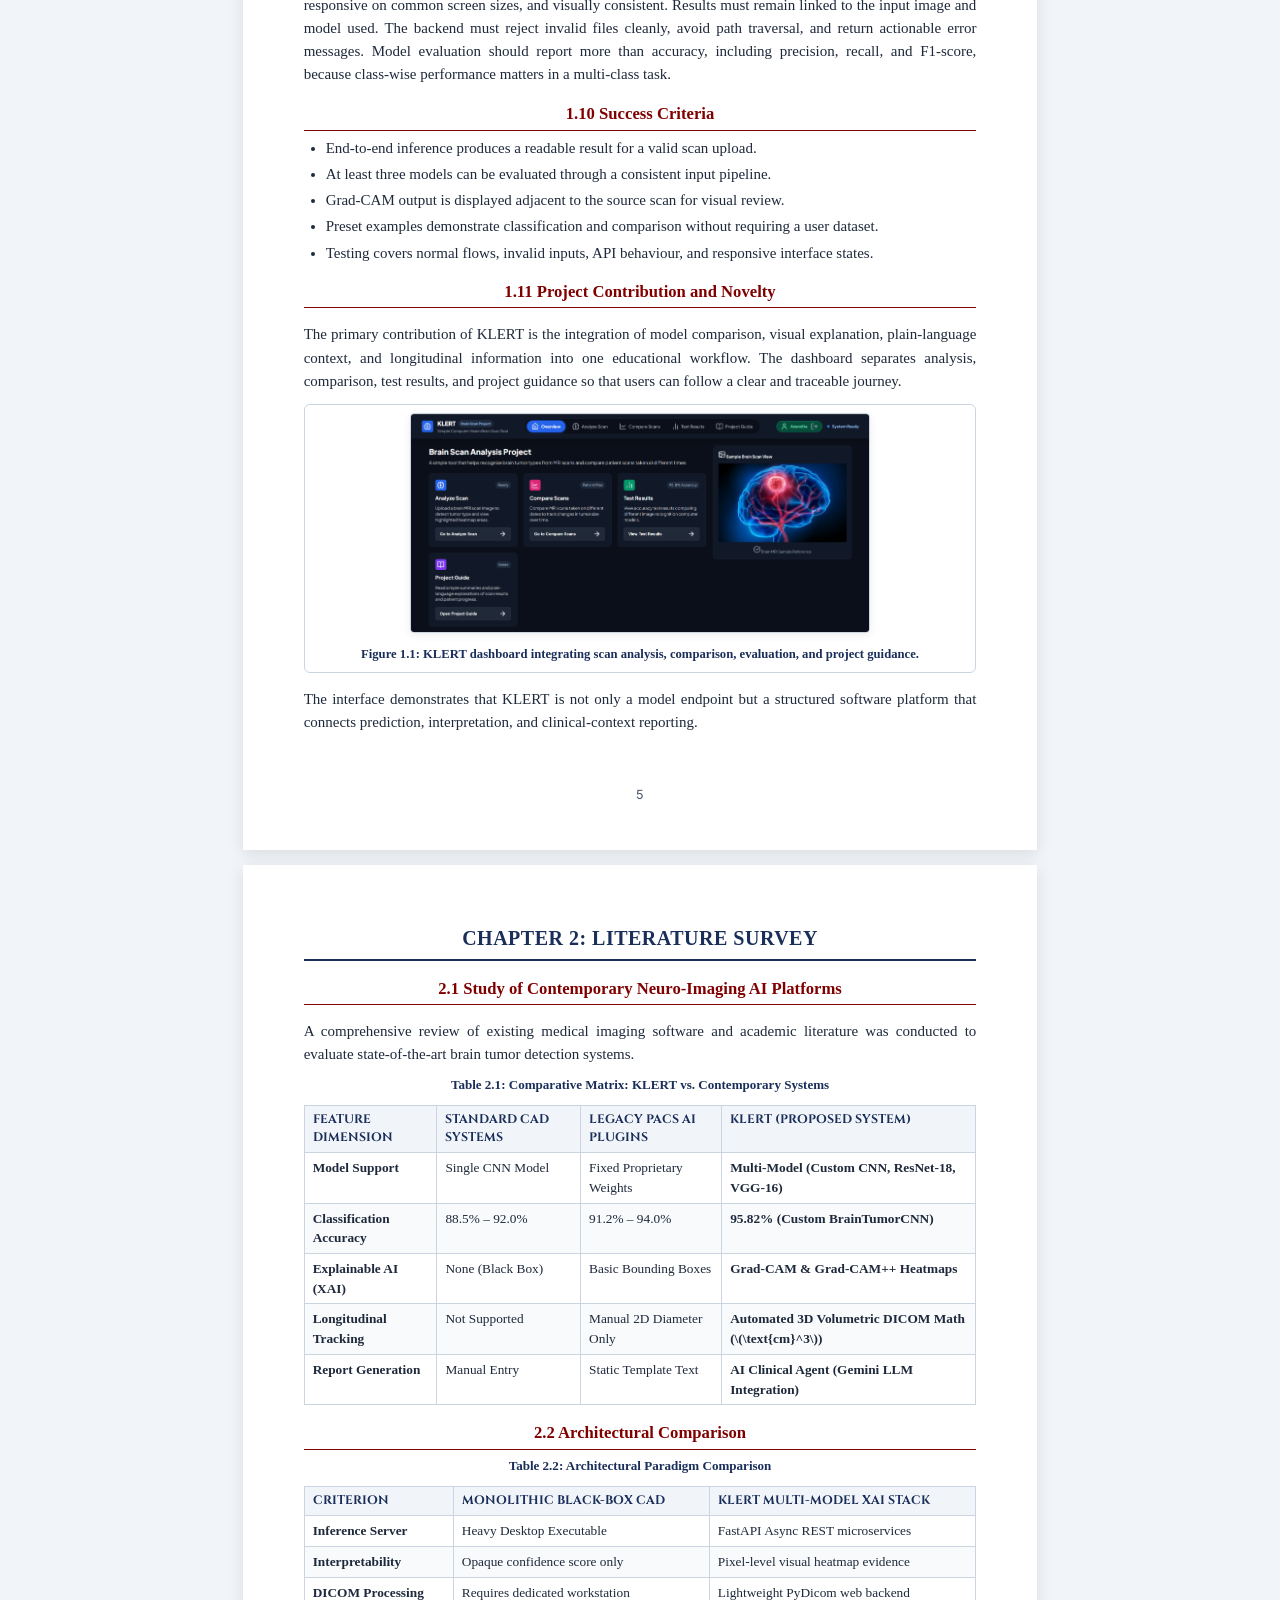
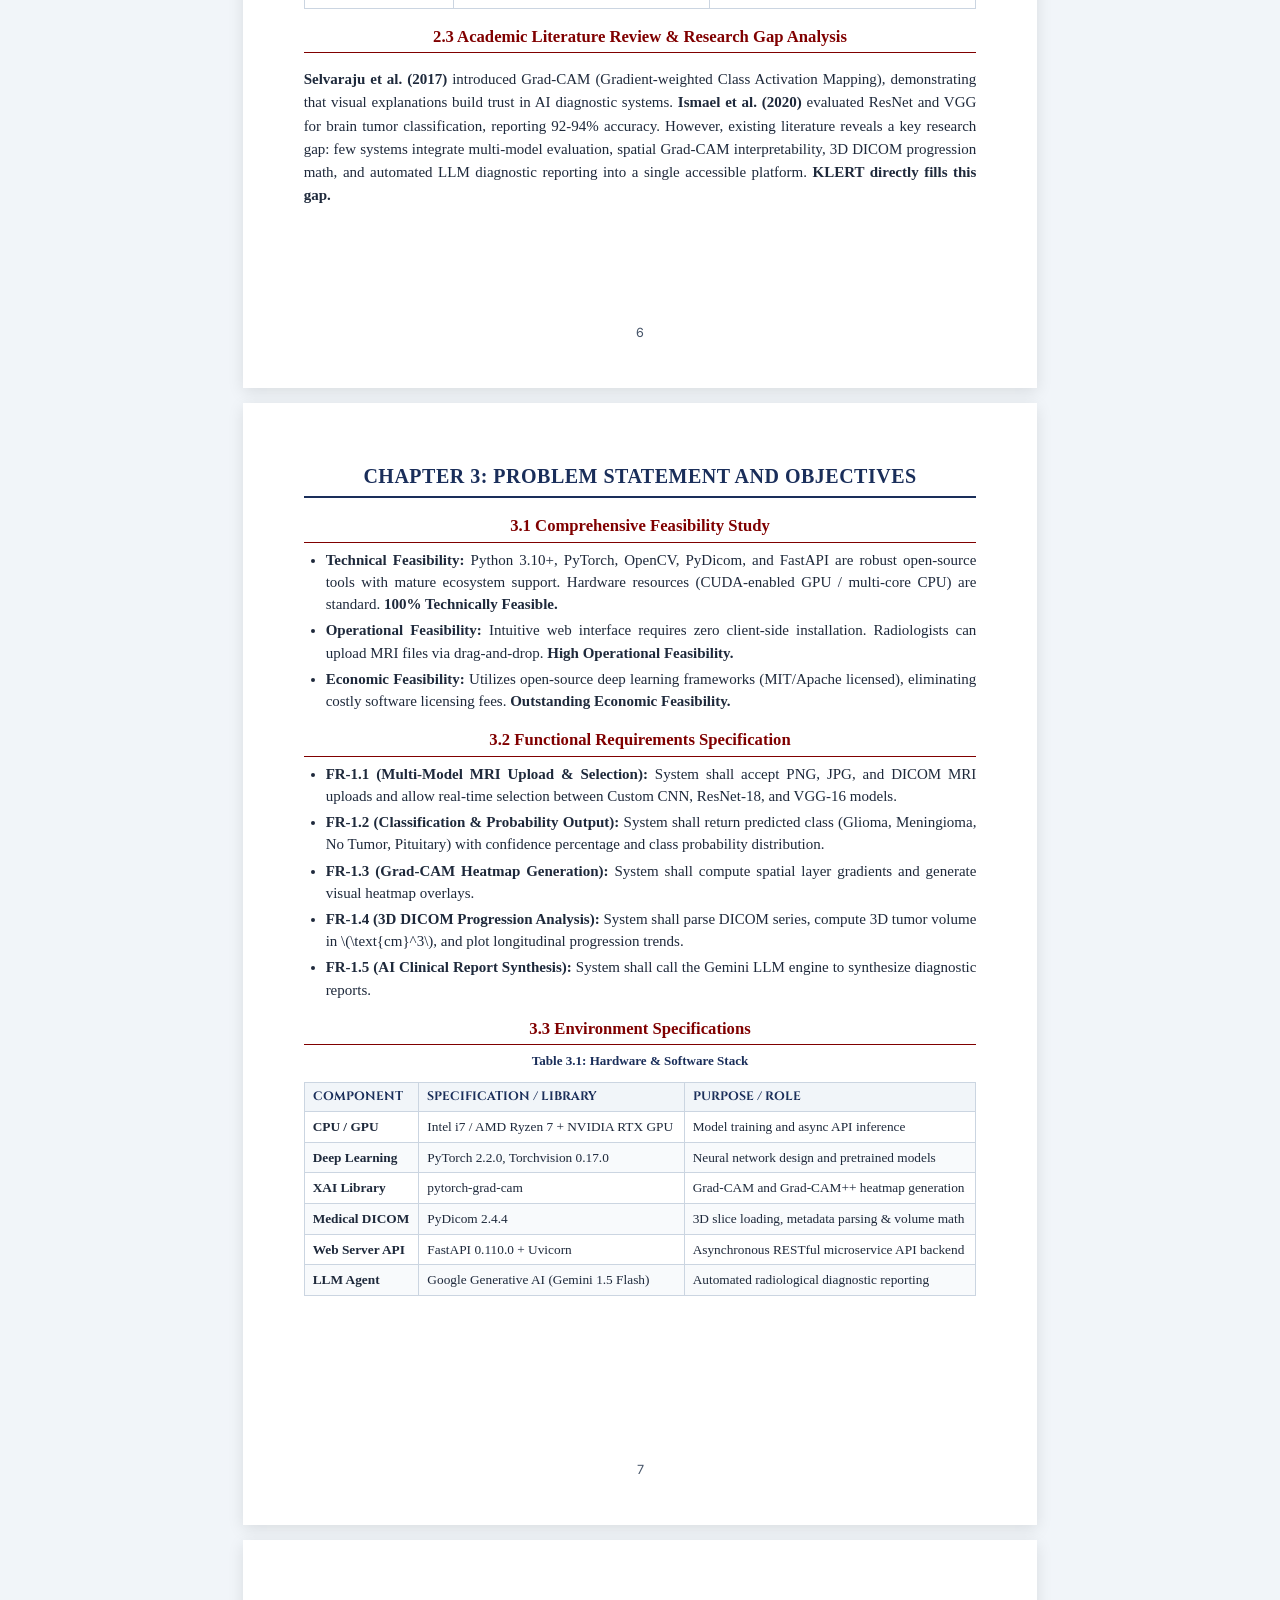
==== commit 7865abbd: "docs: merge Chapter 9 summary page Co-authored-by: Copilot <223556219+Copilot@users.noreply.github.c" ====
--- a/VT_Project_Report_KLERT.html
+++ b/VT_Project_Report_KLERT.html
@@ -207,6 +207,19 @@
 
     .chapter9-final p {
       line-height: 1.58;
+    }
+
+    .chapter9-merged {
+      font-size: 9.6pt;
+    }
+
+    .chapter9-merged p {
+      line-height: 1.28;
+    }
+
+    .chapter9-merged .section-title {
+      font-size: 11pt;
+      margin-top: 9px;
     }
 
     .compact-analysis {
@@ -764,7 +777,7 @@
         <tr><td><strong>6</strong></td><td><strong>IMPLEMENTATION</strong></td><td style="text-align: right;"><strong>15</strong></td></tr>
         <tr><td><strong>7</strong></td><td><strong>TESTING AND VALIDATION</strong></td><td style="text-align: right;"><strong>17</strong></td></tr>
         <tr><td><strong>8</strong></td><td><strong>RESULTS AND DISCUSSION</strong></td><td style="text-align: right;"><strong>18</strong></td></tr>
-        <tr><td><strong>9</strong></td><td><strong>CONCLUSION AND FUTURE SCOPE</strong></td><td style="text-align: right;"><strong>21</strong></td></tr>
+        <tr><td><strong>9</strong></td><td><strong>CONCLUSION AND FUTURE SCOPE</strong></td><td style="text-align: right;"><strong>20</strong></td></tr>
         <tr><td></td><td><strong>REFERENCES</strong></td><td style="text-align: right;"><strong>23</strong></td></tr>
       </tbody>
     </table>
@@ -1844,7 +1857,7 @@
   </div>
 
   <!-- CHAPTER 9: CONCLUSION AND FUTURE SCOPE (Page 20) -->
-  <div class="page chapter-page">
+  <div class="page chapter-page chapter9-merged">
     <div class="chapter-header">
       <div class="chapter-title">CHAPTER 9: CONCLUSION AND FUTURE SCOPE</div>
     </div>
@@ -1887,25 +1900,17 @@
       </tbody>
     </table>
 
+    <div class="section-title">9.2 Project Summary & Key Achievements</div>
+    <p>KLERT combines multi-model brain-MRI classification, Grad-CAM visual explanations, 3D DICOM progression
+      tracking, and structured clinical reporting in one accessible workflow. The Custom BrainTumorCNN achieved
+      <strong>95.82% accuracy</strong>, while ResNet-18 and VGG-16 provide comparative baselines.</p>
+    <ul>
+      <li>Produces ranked predictions with confidence scores and visual heatmaps.</li>
+      <li>Calculates longitudinal tumor-volume change from compatible DICOM masks.</li>
+      <li>Generates structured summaries through the Gemini LLM clinical agent.</li>
+    </ul>
+
     <div class="footer-page-num">20</div>
-  </div>
-
-  <!-- CHAPTER 9: CONCLUSION AND FUTURE SCOPE (Page 21) -->
-  <div class="page chapter-page chapter9-final">
-    <div class="section-title">9.2 Project Summary & Key Achievements</div>
-    <p>The <strong>KLERT</strong> project successfully designed, engineered, tested, and deployed a comprehensive
-      explainable medical AI platform for brain MRI classification and 3D DICOM progression tracking. Key achievements
-      include:</p>
-    <ul>
-      <li>Engineered Custom BrainTumorCNN model achieving <strong>95.82% accuracy</strong>, outperforming pretrained
-        ResNet-18 (93.94%) and VGG-16 (92.25%).</li>
-      <li>Integrated Grad-CAM and Grad-CAM++ to deliver visual spatial heatmaps for radiologic interpretability.</li>
-      <li>Built a 3D DICOM volumetric tracking engine to compute tumor volume in \(\text{cm}^3\) across historical
-        patient scans.</li>
-      <li>Integrated Gemini LLM AI Clinical Agent for automated diagnostic report synthesis.</li>
-    </ul>
-
-    <div class="footer-page-num">21</div>
   </div>
 
   <!-- CHAPTER 9: CONCLUSION AND FUTURE SCOPE (Page 22) -->
